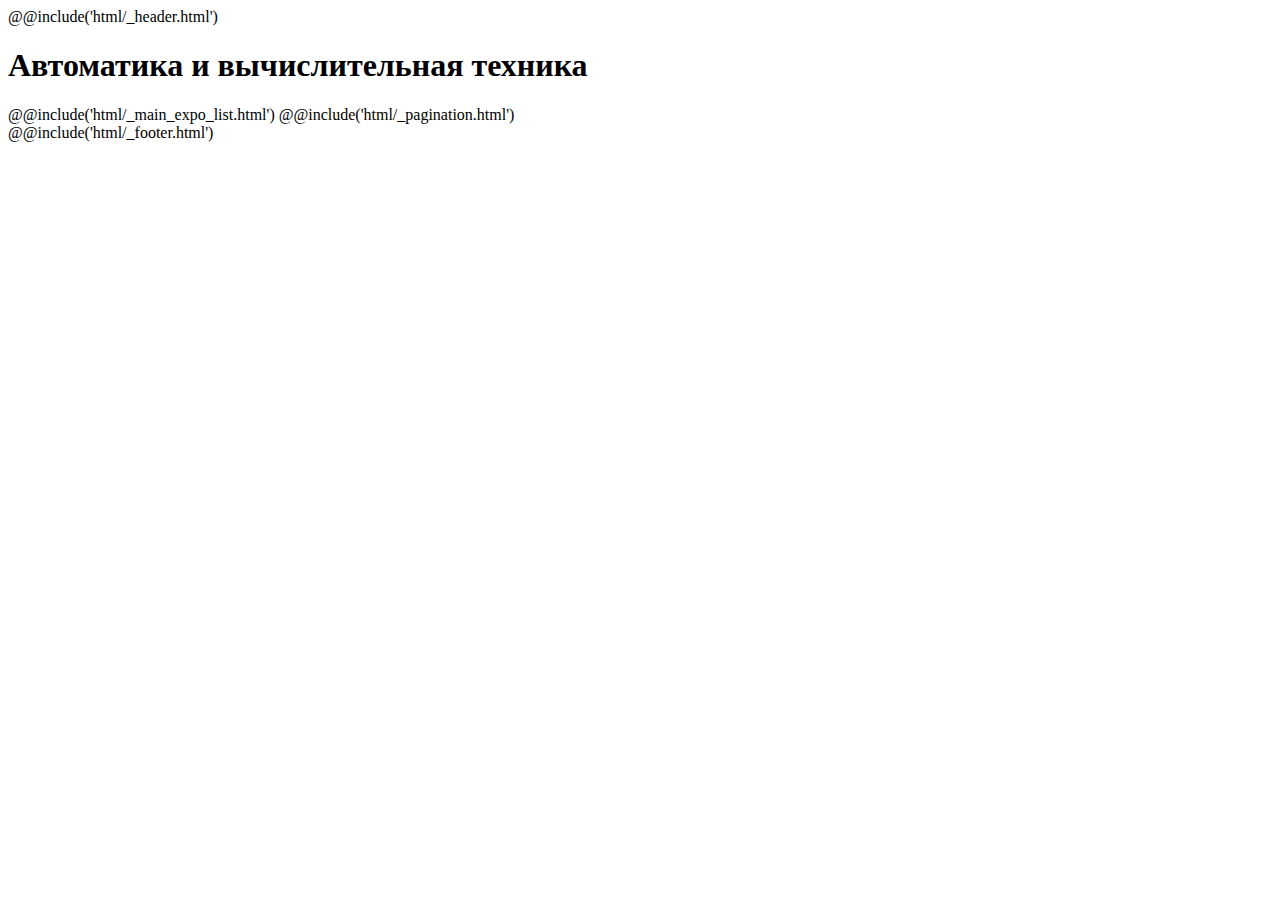
==== automation.html @ 6524448e "up" ====
<!DOCTYPE html>
<html lang="ru">
    <head>
        <title>Автоматика и вычислительная техника</title>
        <meta charset="UTF-8">
        <meta http-equiv='X-UA-Compatible' content='IE=edge'>
        <meta name="viewport" content="width=device-width, initial-scale = 1.0">
        <meta name = "description" content = "Политехнический музей ИТА ЮФУ">
        <link rel="stylesheet" href="css/style.min.css">
        <link rel="shortcut icon" href="@img/logo_museum_history.png">
        <link rel="preload" as="font" type="font/woff2"
          href="fonts/OpenSans-Regular.woff2" crossorigin>
        <link rel="preload" as="font" type="font/woff2"
          href="fonts/OpenSans-Bold.woff2" crossorigin>
    </head>
    <body class="page__body">
        <div class="page-wrapper">
          @@include('html/_header.html')
          <main class="page-main page-expo-automation expo-bg">
            <div class="expo__container">
              <section class="expo">
                <h1 class="expo__title">
                  Автоматика и вычислительная техника
                </h1>
                @@include('html/_main_expo_list.html')
                @@include('html/_pagination.html')
              </section>
            </div>
          </main>
          @@include('html/_footer.html')
        </div>
    </body>
    <script src="js/app.min.js"></script>
</html>
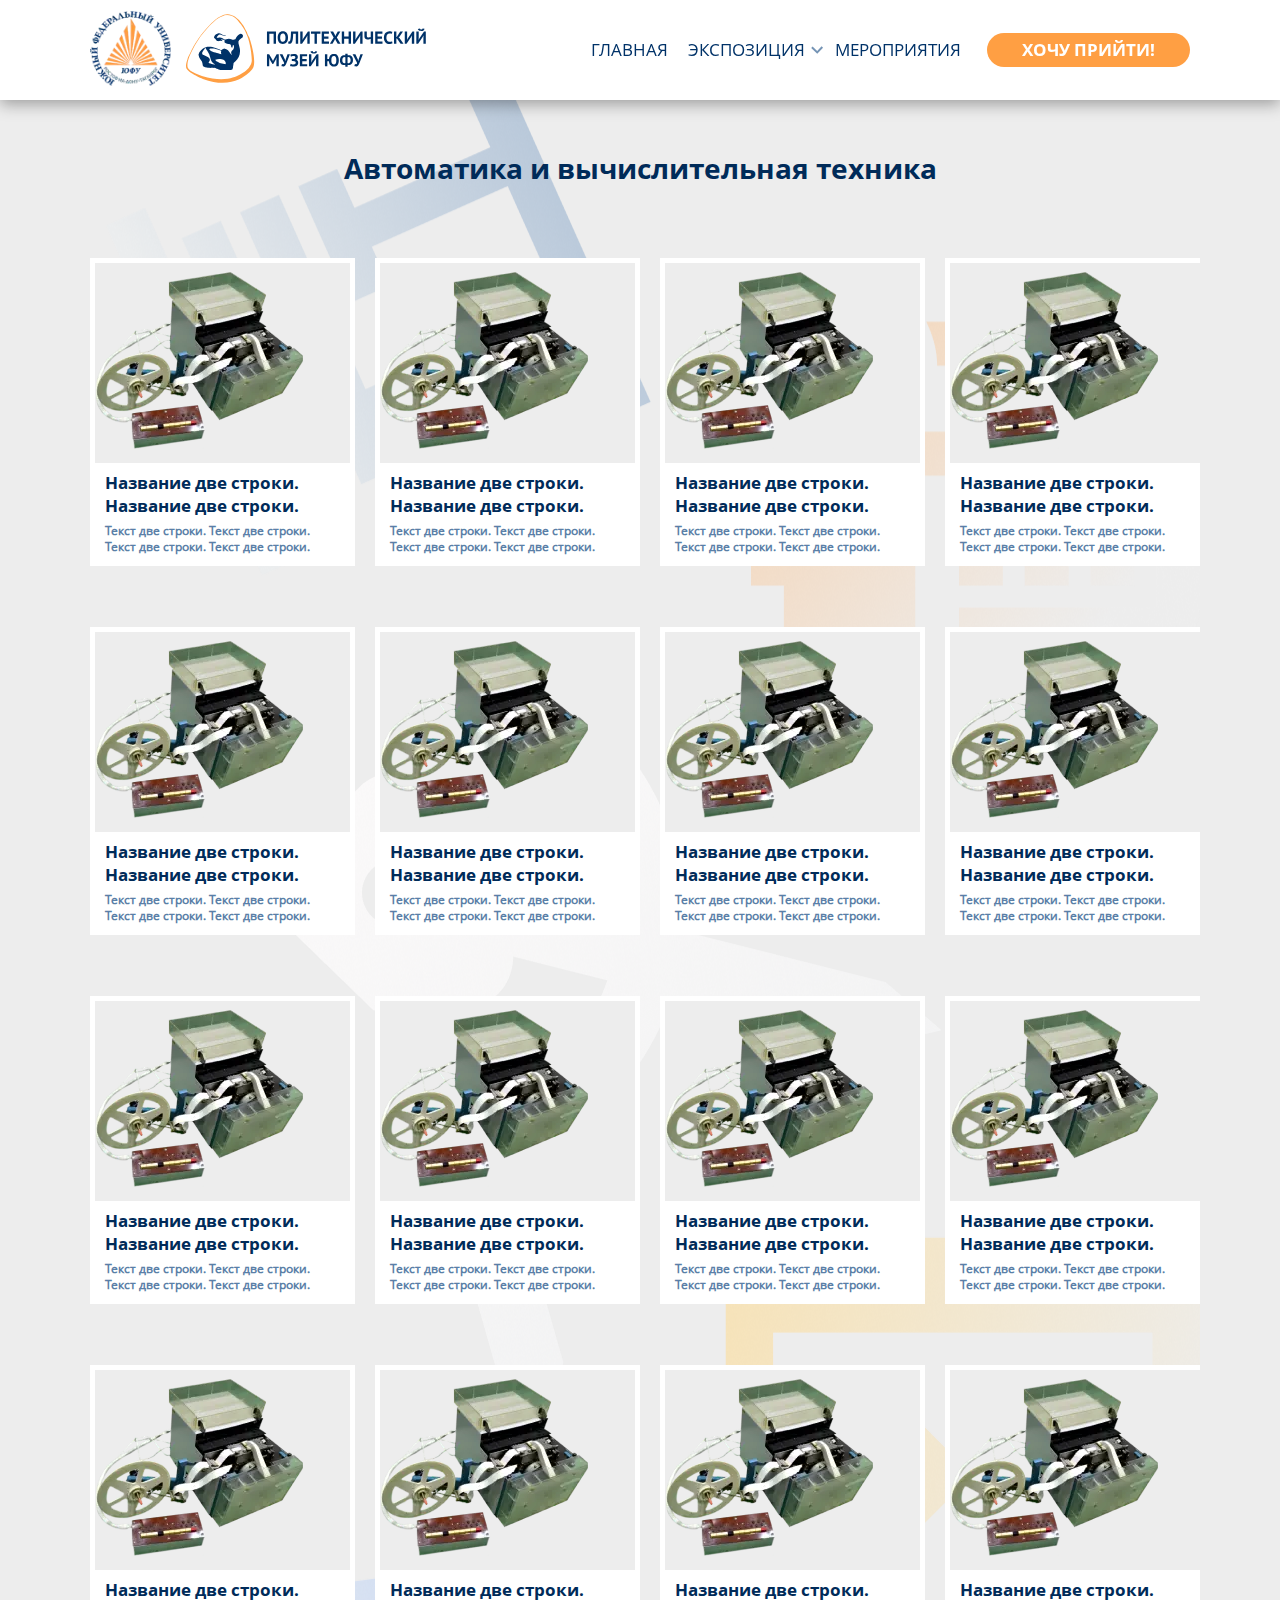
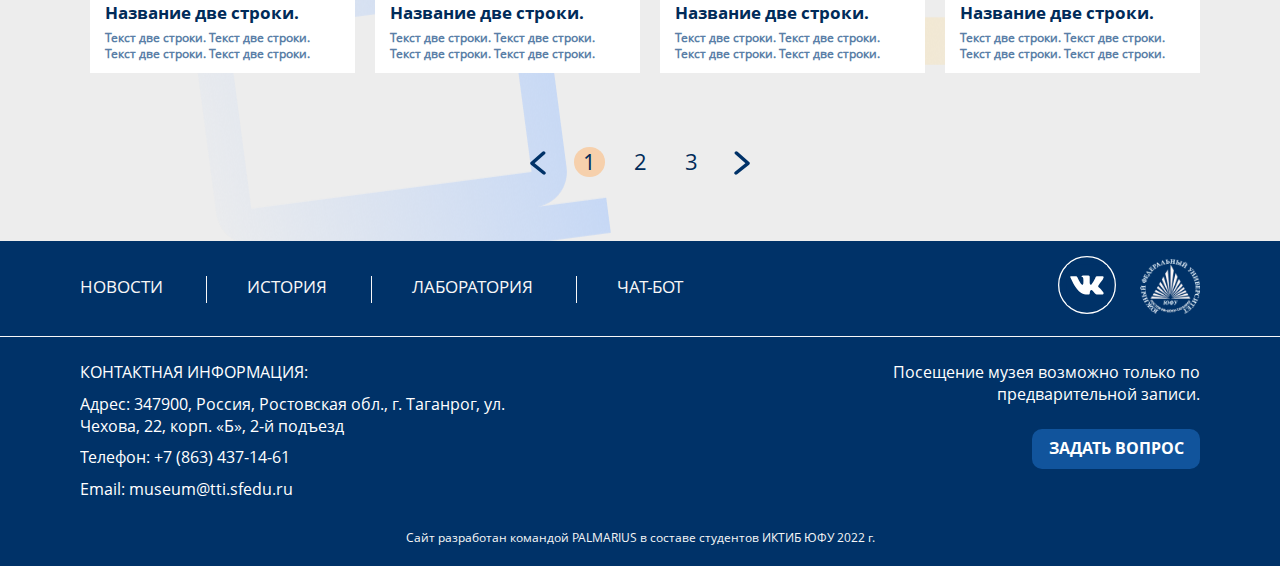
==== commit f1ba7825: "up" ====
--- a/automation.html
+++ b/automation.html
@@ -6,8 +6,8 @@
         <meta http-equiv='X-UA-Compatible' content='IE=edge'>
         <meta name="viewport" content="width=device-width, initial-scale = 1.0">
         <meta name = "description" content = "Политехнический музей ИТА ЮФУ">
-        <link rel="stylesheet" href="css/style.min.css">
-        <link rel="shortcut icon" href="@img/logo_museum_history.png">
+        <link rel="stylesheet" href="css/style.min.css?_v=20220504232537">
+        <link rel="shortcut icon" href="img/logo_museum_history.png">
         <link rel="preload" as="font" type="font/woff2"
           href="fonts/OpenSans-Regular.woff2" crossorigin>
         <link rel="preload" as="font" type="font/woff2"
@@ -15,20 +15,332 @@
     </head>
     <body class="page__body">
         <div class="page-wrapper">
-          @@include('html/_header.html')
+          <header class="page-header">
+  <div class="page-header__container">
+    <a href="https://sfedu.ru/" target="_blank" class="page-header__link-sfedu">
+      <picture><source srcset="img/logo_sfedu.webp" type="image/webp"><img class="page-header__logo-desktop-sfedu" src="img/logo_sfedu.png" alt="Логотип ЮФУ" width="81px" height="75px"></picture>
+      <picture><source srcset="img/logo_sfedu.webp" type="image/webp"><img class="page-header__logo-mobile-sfedu" src="img/logo_sfedu.png" alt="Логотип ЮФУ" width="62px" height="62px"></picture>
+    </a>
+    <div class="page-header__logo-museum">
+      <a href="index.html" class="page-header__link-museum">
+          <svg class="page-header__svg-desktop-museum" role='img' aria-label='Ссылка на главную страницу музея' focusable='false' class='icon-box' width="245px" height="69px" xmlns='http://www.w3.org/2000/svg' xmlns:xlink='http://www.w3.org/1999/xlink'>
+            <use xlink:href='sprite/icons.svg#logo_museum'></use>
+          </svg>
+          <svg class="page-header__svg-mobile-museum" role='img' aria-label='Ссылка на главную страницу музея' focusable='false' class='icon-box' width="58px" height="58px" xmlns='http://www.w3.org/2000/svg' xmlns:xlink='http://www.w3.org/1999/xlink'>
+            <use xlink:href='sprite/icons.svg#logo_museum_mobile'></use>
+          </svg>
+      </a>
+    </div>
+    <nav class="page-header__header-menu header-menu">
+      <ul class="header-menu__list-menu">
+        <li class="header-menu__item">
+          <a href="index.html" class="header-menu__link">Главная</a>
+        </li>
+        <li class="header-menu__item item--expostion-mobile">
+          <a href="#" class="header-menu__link link--exposition">
+            <span class="header-menu__exposition-link-text">Экспозиция</span>
+            <span class="header-menu__arrow arrow">
+              <svg class="header-menu__arrow-svg" width="13" height="12" viewBox="0 0 13 8" fill="none" xmlns="http://www.w3.org/2000/svg">
+                <path d="M11.327 1.00017L6.22014 6.35131L0.88831 1.17935" stroke="#7594B5" stroke-width="2"/>
+              </svg>
+            </span>
+            <svg class="header-menu__exposition-svg" role='img' aria-label='' focusable='false' width='50px' height='50px' xmlns='http://www.w3.org/2000/svg' xmlns:xlink='http://www.w3.org/1999/xlink'>
+              <use xlink:href='sprite/icons.svg#icon_exposition_mobile'></use>
+            </svg>
+          </a>
+          <ul class="header-menu__list-exposition list-exposition">
+            <li class="list-exposition__item">
+              <a href="radio.html" class="list-exposition__link">
+                <svg class="list-exposition__svg" role='img' aria-label='' focusable='false' width='77px' height='77px' xmlns='http://www.w3.org/2000/svg' xmlns:xlink='http://www.w3.org/1999/xlink'>
+                  <use xlink:href='sprite/icons.svg#icon_exposition_link_1'></use>
+                </svg>
+                <span class="list-exposition__link-text">Радиотехника и телевидение</span>
+              </a></li>
+            <li class="list-exposition__item">
+              <a href="automation.html" class="list-exposition__link">
+                <svg class="list-exposition__svg"role='img' aria-label='' focusable='false' width='77px' height='77px' xmlns='http://www.w3.org/2000/svg' xmlns:xlink='http://www.w3.org/1999/xlink'>
+                  <use xlink:href='sprite/icons.svg#icon_exposition_link_2'></use>
+                </svg>
+                <span class="list-exposition__link-text">Автоматика <br>и вычислительная техника</span>
+              </a></li>
+            <li class="list-exposition__item">
+              <a href="aviation.html" class="list-exposition__link">
+                <svg class="list-exposition__svg"role='img' aria-label='' focusable='false' width='77px' height='77px' xmlns='http://www.w3.org/2000/svg' xmlns:xlink='http://www.w3.org/1999/xlink'>
+                  <use xlink:href='sprite/icons.svg#icon_exposition_link_3'></use>
+                </svg>
+                <span class="list-exposition__link-text">Авиация и космонавтика</span>
+              </a></li>
+            <li class="list-exposition__item">
+              <a href="electronics.html" class="list-exposition__link">
+                <svg class="list-exposition__svg "role='img' aria-label='' focusable='false' width='77px' height='77px' xmlns='http://www.w3.org/2000/svg' xmlns:xlink='http://www.w3.org/1999/xlink'>
+                  <use xlink:href='sprite/icons.svg#icon_exposition_link_4'></use>
+                </svg>
+                <span class="list-exposition__link-text">Электроника <br>и информационная безопасность</span>
+              </a></li>
+          </ul>
+        </li>
+        <li class="header-menu__item item--event-mobile">
+          <span class="header-menu__link link--event-mobile">
+            <svg role='img' aria-label='' focusable='false' width='48px' height='48px' xmlns='http://www.w3.org/2000/svg' xmlns:xlink='http://www.w3.org/1999/xlink'>
+              <use xlink:href='sprite/icons.svg#icon_event_mobile'></use>
+            </svg>
+          </span>
+        </li>
+        <li class="header-menu__item">
+          <a href="events.html" class="header-menu__link">
+            <span class="header-menu__contacts">МЕРОПРИЯТИЯ</span>
+          </a>
+        </li>
+      </ul>
+    </nav>
+    <button type="button" class="page-header__sign-up" onclick="document.location='form_events.html'">Хочу прийти!</button>
+
+    <ul class="header-menu__list-exposition-mobile list-exposition-mobile">
+      <li class="list-exposition-mobile__item">
+        <a href="radio.html" class="list-exposition-mobile__link">
+          <svg class="list-exposition-mobile__svg"role='img' aria-label='' focusable='false' width='77px' height='77px' xmlns='http://www.w3.org/2000/svg' xmlns:xlink='http://www.w3.org/1999/xlink'>
+            <use xlink:href='sprite/icons.svg#icon_exposition_link_1'></use>
+          </svg>
+          <span class="list-exposition-mobile__link-text">Радиотехника и телевидение</span>
+        </a></li>
+      <li class="list-exposition-mobile__item">
+        <a href="automation.html" class="list-exposition-mobile__link">
+          <svg class="list-exposition-mobile__svg"role='img' aria-label='' focusable='false' width='77px' height='77px' xmlns='http://www.w3.org/2000/svg' xmlns:xlink='http://www.w3.org/1999/xlink'>
+            <use xlink:href='sprite/icons.svg#icon_exposition_link_2'></use>
+          </svg>
+          <span class="list-exposition-mobile__link-text">Автоматика <br>и вычислительная техника</span>
+        </a></li>
+      <li class="list-exposition-mobile__item">
+        <a href="aviation.html" class="list-exposition-mobile__link">
+          <svg class="list-exposition-mobile__svg"role='img' aria-label='' focusable='false' width='77px' height='77px' xmlns='http://www.w3.org/2000/svg' xmlns:xlink='http://www.w3.org/1999/xlink'>
+            <use xlink:href='sprite/icons.svg#icon_exposition_link_3'></use>
+          </svg>
+          <span class="list-exposition-mobile__link-text">Авиация и космонавтика</span>
+        </a></li>
+      <li class="list-exposition-mobile__item">
+        <a href="electronics.html" class="list-exposition-mobile__link">
+          <svg class="list-exposition-mobile__svg "role='img' aria-label='' focusable='false' width='77px' height='77px' xmlns='http://www.w3.org/2000/svg' xmlns:xlink='http://www.w3.org/1999/xlink'>
+            <use xlink:href='sprite/icons.svg#icon_exposition_link_4'></use>
+          </svg>
+          <span class="list-exposition-mobile__link-text">Электроника <br>и информационная безопасность</span>
+        </a></li>
+    </ul>
+
+    <ul class="header-menu__list-events-mobile list-events-mobile">
+      <li class="list-events-mobile__item">
+        <a href="events.html" class="list-events-mobile__link">
+          <svg class="list-events-mobile__svg"role='img' aria-label='' focusable='false' width='77px' height='77px' xmlns='http://www.w3.org/2000/svg' xmlns:xlink='http://www.w3.org/1999/xlink'>
+            <use xlink:href='sprite/icons.svg#mobile_calendar_header_icon'></use>
+          </svg>
+          <span class="list-exposition-mobile__link-text">Календарь мероприятий</span>
+        </a></li>
+      <li class="list-events-mobile__item">
+        <a href="form_events.html" class="list-events-mobile__link">
+          <svg class="list-events-mobile__svg"role='img' aria-label='' focusable='false' width='77px' height='77px' xmlns='http://www.w3.org/2000/svg' xmlns:xlink='http://www.w3.org/1999/xlink'>
+            <use xlink:href='sprite/icons.svg#mobile_event_form_icon'></use>
+          </svg>
+          <span class="list-events-mobile__link-text">Записаться на мероприятие <br>или экскурсию</span>
+        </a></li>
+    </ul>
+  </div>
+</header>
+
           <main class="page-main page-expo-automation expo-bg">
             <div class="expo__container">
               <section class="expo">
                 <h1 class="expo__title">
                   Автоматика и вычислительная техника
                 </h1>
-                @@include('html/_main_expo_list.html')
-                @@include('html/_pagination.html')
+                <ul class="exposition-list">
+  <li class="exposition-list__item">
+    <a href="expo_article.html">
+      <div class="exposition-list__wrapper-photo"><picture><source srcset="img/expo_item_photo.webp" type="image/webp"><img src="img/expo_item_photo.png" alt="Фото экспоната" class="exposition-list__photo"></picture></div>
+      <p class="exposition-list__title">Название две строки. <br>Название две строки.</p>
+      <p class="exposition-list__text">Текст две строки. Текст две строки. <br>Текст две строки. Текст две строки. </p>
+    </a>
+  </li>
+  <li class="exposition-list__item">
+    <a href="expo_article.html">
+      <div class="exposition-list__wrapper-photo"><picture><source srcset="img/expo_item_photo.webp" type="image/webp"><img src="img/expo_item_photo.png" alt="Фото экспоната" class="exposition-list__photo"></picture></div>
+      <p class="exposition-list__title">Название две строки. <br>Название две строки.</p>
+      <p class="exposition-list__text">Текст две строки. Текст две строки. <br>Текст две строки. Текст две строки. </p>
+    </a>
+  </li>
+  <li class="exposition-list__item">
+    <a href="expo_article.html">
+      <div class="exposition-list__wrapper-photo"><picture><source srcset="img/expo_item_photo.webp" type="image/webp"><img src="img/expo_item_photo.png" alt="Фото экспоната" class="exposition-list__photo"></picture></div>
+      <p class="exposition-list__title">Название две строки. <br>Название две строки.</p>
+      <p class="exposition-list__text">Текст две строки. Текст две строки. <br>Текст две строки. Текст две строки. </p>
+    </a>
+  </li>
+  <li class="exposition-list__item">
+    <a href="expo_article.html">
+      <div class="exposition-list__wrapper-photo"><picture><source srcset="img/expo_item_photo.webp" type="image/webp"><img src="img/expo_item_photo.png" alt="Фото экспоната" class="exposition-list__photo"></picture></div>
+      <p class="exposition-list__title">Название две строки. <br>Название две строки.</p>
+      <p class="exposition-list__text">Текст две строки. Текст две строки. <br>Текст две строки. Текст две строки. </p>
+    </a>
+  </li>
+  <li class="exposition-list__item">
+    <a href="expo_article.html">
+      <div class="exposition-list__wrapper-photo"><picture><source srcset="img/expo_item_photo.webp" type="image/webp"><img src="img/expo_item_photo.png" alt="Фото экспоната" class="exposition-list__photo"></picture></div>
+      <p class="exposition-list__title">Название две строки. <br>Название две строки.</p>
+      <p class="exposition-list__text">Текст две строки. Текст две строки. <br>Текст две строки. Текст две строки. </p>
+    </a>
+  </li>
+  <li class="exposition-list__item">
+    <a href="expo_article.html">
+      <div class="exposition-list__wrapper-photo"><picture><source srcset="img/expo_item_photo.webp" type="image/webp"><img src="img/expo_item_photo.png" alt="Фото экспоната" class="exposition-list__photo"></picture></div>
+      <p class="exposition-list__title">Название две строки. <br>Название две строки.</p>
+      <p class="exposition-list__text">Текст две строки. Текст две строки. <br>Текст две строки. Текст две строки. </p>
+    </a>
+  </li>
+  <li class="exposition-list__item">
+    <a href="expo_article.html">
+      <div class="exposition-list__wrapper-photo"><picture><source srcset="img/expo_item_photo.webp" type="image/webp"><img src="img/expo_item_photo.png" alt="Фото экспоната" class="exposition-list__photo"></picture></div>
+      <p class="exposition-list__title">Название две строки. <br>Название две строки.</p>
+      <p class="exposition-list__text">Текст две строки. Текст две строки. <br>Текст две строки. Текст две строки. </p>
+    </a>
+  </li>
+  <li class="exposition-list__item">
+    <a href="expo_article.html">
+      <div class="exposition-list__wrapper-photo"><picture><source srcset="img/expo_item_photo.webp" type="image/webp"><img src="img/expo_item_photo.png" alt="Фото экспоната" class="exposition-list__photo"></picture></div>
+      <p class="exposition-list__title">Название две строки. <br>Название две строки.</p>
+      <p class="exposition-list__text">Текст две строки. Текст две строки. <br>Текст две строки. Текст две строки. </p>
+    </a>
+  </li>
+  <li class="exposition-list__item">
+    <a href="expo_article.html">
+      <div class="exposition-list__wrapper-photo"><picture><source srcset="img/expo_item_photo.webp" type="image/webp"><img src="img/expo_item_photo.png" alt="Фото экспоната" class="exposition-list__photo"></picture></div>
+      <p class="exposition-list__title">Название две строки. <br>Название две строки.</p>
+      <p class="exposition-list__text">Текст две строки. Текст две строки. <br>Текст две строки. Текст две строки. </p>
+    </a>
+  </li>
+  <li class="exposition-list__item">
+    <a href="expo_article.html">
+      <div class="exposition-list__wrapper-photo"><picture><source srcset="img/expo_item_photo.webp" type="image/webp"><img src="img/expo_item_photo.png" alt="Фото экспоната" class="exposition-list__photo"></picture></div>
+      <p class="exposition-list__title">Название две строки. <br>Название две строки.</p>
+      <p class="exposition-list__text">Текст две строки. Текст две строки. <br>Текст две строки. Текст две строки. </p>
+    </a>
+  </li>
+  <li class="exposition-list__item">
+    <a href="expo_article.html">
+      <div class="exposition-list__wrapper-photo"><picture><source srcset="img/expo_item_photo.webp" type="image/webp"><img src="img/expo_item_photo.png" alt="Фото экспоната" class="exposition-list__photo"></picture></div>
+      <p class="exposition-list__title">Название две строки. <br>Название две строки.</p>
+      <p class="exposition-list__text">Текст две строки. Текст две строки. <br>Текст две строки. Текст две строки. </p>
+    </a>
+  </li>
+  <li class="exposition-list__item">
+    <a href="expo_article.html">
+      <div class="exposition-list__wrapper-photo"><picture><source srcset="img/expo_item_photo.webp" type="image/webp"><img src="img/expo_item_photo.png" alt="Фото экспоната" class="exposition-list__photo"></picture></div>
+      <p class="exposition-list__title">Название две строки. <br>Название две строки.</p>
+      <p class="exposition-list__text">Текст две строки. Текст две строки. <br>Текст две строки. Текст две строки. </p>
+    </a>
+  </li>
+  <li class="exposition-list__item">
+    <a href="expo_article.html">
+      <div class="exposition-list__wrapper-photo"><picture><source srcset="img/expo_item_photo.webp" type="image/webp"><img src="img/expo_item_photo.png" alt="Фото экспоната" class="exposition-list__photo"></picture></div>
+      <p class="exposition-list__title">Название две строки. <br>Название две строки.</p>
+      <p class="exposition-list__text">Текст две строки. Текст две строки. <br>Текст две строки. Текст две строки. </p>
+    </a>
+  </li>
+  <li class="exposition-list__item">
+    <a href="expo_article.html">
+      <div class="exposition-list__wrapper-photo"><picture><source srcset="img/expo_item_photo.webp" type="image/webp"><img src="img/expo_item_photo.png" alt="Фото экспоната" class="exposition-list__photo"></picture></div>
+      <p class="exposition-list__title">Название две строки. <br>Название две строки.</p>
+      <p class="exposition-list__text">Текст две строки. Текст две строки. <br>Текст две строки. Текст две строки. </p>
+    </a>
+  </li>
+  <li class="exposition-list__item">
+    <a href="expo_article.html">
+      <div class="exposition-list__wrapper-photo"><picture><source srcset="img/expo_item_photo.webp" type="image/webp"><img src="img/expo_item_photo.png" alt="Фото экспоната" class="exposition-list__photo"></picture></div>
+      <p class="exposition-list__title">Название две строки. <br>Название две строки.</p>
+      <p class="exposition-list__text">Текст две строки. Текст две строки. <br>Текст две строки. Текст две строки. </p>
+    </a>
+  </li>
+  <li class="exposition-list__item">
+    <a href="expo_article.html">
+      <div class="exposition-list__wrapper-photo"><picture><source srcset="img/expo_item_photo.webp" type="image/webp"><img src="img/expo_item_photo.png" alt="Фото экспоната" class="exposition-list__photo"></picture></div>
+      <p class="exposition-list__title">Название две строки. <br>Название две строки.</p>
+      <p class="exposition-list__text">Текст две строки. Текст две строки. <br>Текст две строки. Текст две строки. </p>
+    </a>
+  </li>
+</ul>
+
+                <ul class="pagination-list-expo">
+  <li class="pagination-list-expo__item">
+    <svg width="16" height="24" viewBox="0 0 16 24" fill="none" xmlns="http://www.w3.org/2000/svg">
+      <path d="M13.5975 2L2 12.2827L14 22" stroke="#003268" stroke-width="3.5" stroke-miterlimit="1.5" stroke-linecap="round" stroke-linejoin="round"/>
+    </svg>
+  </li>
+  <li class="pagination-list-expo__item _active">1</li>
+  <li class="pagination-list-expo__item">2</li>
+  <li class="pagination-list-expo__item">3</li>
+  <li class="pagination-list-expo__item">
+    <svg width="16" height="24" viewBox="0 0 16 24" fill="none" xmlns="http://www.w3.org/2000/svg">
+      <path d="M2.40249 2L14 12.2827L2 22" stroke="#003268" stroke-width="3.5" stroke-miterlimit="1.5" stroke-linecap="round" stroke-linejoin="round"/>
+    </svg>
+  </li>
+</ul>
+
               </section>
             </div>
           </main>
-          @@include('html/_footer.html')
+          <footer class="page-footer">
+  <div class="page-footer__container">
+    <div class="page-footer__wrapper-menu-block">
+      <ul class="page-footer__menu footer-menu">
+        <li class="footer-menu__item">
+          <a href="news.html" class="footer-menu__link">НОВОСТИ</a>
+        </li>
+        <li class="footer-menu__item">
+          <a href="history_museum.html" class="footer-menu__link">ИСТОРИЯ</a>
+        </li>
+        <li class="footer-menu__item">
+          <a href="#" class="footer-menu__link">ЛАБОРАТОРИЯ</a>
+        </li>
+        <li class="footer-menu__item">
+          <a href="#" class="footer-menu__link">ЧАТ-БОТ</a>
+        </li>
+      </ul>
+      <div class="page-footer__wrapper-icons">
+          <a href="https://vk.com/id368810061" target="_blank" class="page-footer__vk-link">
+            <svg class="page-footer__vk-icon" role='img'  focusable='false' width='58px' height='58px' xmlns='http://www.w3.org/2000/svg' xmlns:xlink='http://www.w3.org/1999/xlink'>
+              <use xlink:href='sprite/icons.svg#footer_icon_vk'></use>
+            </svg>
+          </a>
+          <a href="https://sfedu.ru/" target="_blank" class="page-footer__sfedu-link">
+            <picture><source srcset="img/footer_sfedu@2x.webp" type="image/webp"><img src="img/footer_sfedu@2x.png" alt="Логотип ЮФУ" class="page-footer__sfedu-icon" width="60" height="56"></picture>
+          </a>
+      </div>
+    </div>
+    <span class="page-footer__line"></span>
+    <div class="page-footer__wrapper-contact-block">
+      <p class="page-footer__title">КОНТАКТНАЯ ИНФОРМАЦИЯ:</p>
+      <p class="page-footer__address">Адрес: 347900, Россия, Ростовская обл., г. Таганрог, ул. Чехова, 22, корп. «Б», 2-й подъезд</p>
+      <p class="page-footer__number">Телефон: +7 (863) 437-14-61</p>
+      <p class="page-footer__email">Email: museum@tti.sfedu.ru</p>
+      <p class="page-footer__visit">Посещение музея возможно только по предварительной записи.</p>
+      <button type="button" class="page-footer__btn-form btn-form">
+        <a href="form.html">ЗАДАТЬ ВОПРОС</a>
+      </button>
+      <div class="page-footer__wrapper-icons--mobile">
+        <a href="https://vk.com/id368810061" target="_blank" class="page-footer__vk-link">
+          <svg class="page-footer__vk-icon" role='img'  focusable='false' width='50px' height='50px' xmlns='http://www.w3.org/2000/svg' xmlns:xlink='http://www.w3.org/1999/xlink'>
+            <use xlink:href='sprite/icons.svg#footer_icon_vk'></use>
+          </svg>
+        </a>
+        <a href="https://sfedu.ru/" target="_blank" class="page-footer__sfedu-link">
+          <picture><source srcset="img/footer_sfedu@2x.webp" type="image/webp"><img src="img/footer_sfedu@2x.png" alt="Логотип ЮФУ" class="page-footer__sfedu-icon" width="53" height="50"></picture>
+        </a>
+    </div>
+      <div class="page-footer__copyright">
+        Сайт разработан командой PALMARIUS в составе студентов ИКТИБ ЮФУ 2022 г.
+      </div>
+    </div>
+  </div>
+</footer>
+
         </div>
     </body>
-    <script src="js/app.min.js"></script>
+    <script src="js/app.min.js?_v=20220504232537"></script>
 </html>
--- a/css/style.min.css
+++ b/css/style.min.css
@@ -0,0 +1 @@
+@font-face{font-family:Montserrat-regular;font-display:swap;src:url(../fonts/Montserrat-Regular.woff2) format("woff2"),url(../fonts/Montserrat-Regular.woff) format("woff");font-weight:400;font-style:normal}@font-face{font-family:OpenSans-Bold;font-display:swap;src:url(../fonts/OpenSans-Bold.woff2) format("woff2"),url(../fonts/OpenSans-Bold.woff) format("woff");font-weight:700;font-style:normal}@font-face{font-family:OpenSans-Regular;font-display:swap;src:url(../fonts/OpenSans-Regular.woff2) format("woff2"),url(../fonts/OpenSans-Regular.woff) format("woff");font-weight:400;font-style:normal}@font-face{font-family:OpenSans-SemiBold;font-display:swap;src:url(../fonts/OpenSans-SemiBold.woff2) format("woff2"),url(../fonts/OpenSans-SemiBold.woff) format("woff");font-weight:600;font-style:normal}body,html{height:100%;line-height:1}*{margin:0;padding:0}:active,:focus,:hover{-webkit-tap-highlight-color:transparent;background-color:transparent;border:none;outline:0}*,::after,::before{-webkit-box-sizing:border-box;box-sizing:border-box}button{font-family:inherit;border:none}button:active,button:focus{outline:0}button::-moz-focus-inner{border:0}textarea{resize:none}img{max-width:100%;height:auto}ul{list-style-type:none;margin-left:0;padding-left:0}a{color:inherit;text-decoration:none}a,button{-webkit-tap-highlight-color:transparent}.visually-hidden{position:absolute;width:1px;height:1px;margin:-1px;border:0;padding:0;clip:rect(0 0 0 0);overflow:hidden}[class*=__container]{width:1120px;margin:0 auto;padding:0 10px;overflow:hidden}.page-wrapper{display:-ms-grid;display:grid;position:relative;-ms-grid-rows:1fr auto;grid-template-rows:1fr auto;min-height:100%;overflow:hidden}.page-header{width:100%;height:100px;position:fixed;-webkit-box-shadow:0 4px 15px rgba(0,0,0,.35);box-shadow:0 4px 15px rgba(0,0,0,.35);background-color:#fff;z-index:5}.page-header__container{display:-ms-grid;display:grid;-ms-grid-columns:81px 420px 1fr 1fr;grid-template-columns:81px 420px 1fr 1fr;-ms-grid-rows:100px;grid-template-rows:100px;-webkit-box-align:center;-ms-flex-align:center;align-items:center;overflow:visible}.page-header__logo-desktop-sfedu:hover{opacity:.8}.page-header__logo-desktop-sfedu:active{opacity:.6}.page-header__link-museum{margin-left:15px}.page-header__link-museum:hover{opacity:.8}.page-header__link-museum:active{opacity:.6}.page-header__header-menu{font-family:OpenSans-Regular,Arial,sans-serif;font-weight:400;font-size:17px;line-height:1.35;color:#014080;text-transform:uppercase}.page-header__sign-up{font-family:OpenSans-Bold,Arial,sans-serif;font-weight:700;font-size:17px;line-height:1.35;color:#fff;text-transform:uppercase;width:203px;height:34px;-ms-grid-column-align:end;justify-self:end;background-color:#ff9f43;border-radius:35px}.page-header__sign-up:hover{cursor:pointer;-webkit-box-shadow:1px 3px 10px 3px #a86527;box-shadow:1px 3px 10px 3px #a86527}.page-header__sign-up:active{cursor:pointer;-webkit-box-shadow:inset 1px 1px 10px 1px #a86527;box-shadow:inset 1px 1px 10px 1px #a86527}.page-header__logo-mobile-sfedu,.page-header__svg-mobile-museum{display:none}.header-menu__list-menu{display:-ms-grid;display:grid;-ms-grid-columns:(auto)[3];grid-template-columns:repeat(3,auto);-webkit-column-gap:20px;-moz-column-gap:20px;column-gap:20px}.header-menu__arrow{position:absolute;width:auto;left:105%}.header-menu__arrow:hover{cursor:pointer}.header-menu__item{font-weight:400;font-size:17px;line-height:1.35;color:#003268;position:relative}.header-menu__item:nth-child(2){margin:0 10px 0 0}.header-menu__link:active,.header-menu__link:hover{font-weight:600;font-size:17px;line-height:1.35;color:#003268}.header-menu__link:active .header-menu__arrow-svg path,.header-menu__link:hover .header-menu__arrow-svg path{stroke:#003268}.header-menu__link._active{font-weight:600;font-size:17px;line-height:1.35;color:#003268}.header-menu__link._active .header-menu__arrow-svg path{stroke:#003268}.header-menu__exposition-svg{display:none}.item--event-mobile{display:none}.list-exposition._active{font-family:OpenSans-Bold,Arial,sans-serif;font-weight:700;font-size:17px;line-height:1.35;color:#002b59;text-transform:none;max-height:500px;position:absolute;display:-ms-grid;display:grid;-ms-grid-columns:100%;grid-template-columns:100%;grid-template-rows:repeat(auto-fit,auto);left:0;top:61.5px;background-color:#fff;-webkit-box-shadow:0 4px 10px rgba(0,0,0,.25);box-shadow:0 4px 10px rgba(0,0,0,.25);overflow-y:auto;z-index:5}.list-exposition-mobile,.list-exposition-mobile._active{display:none}.list-exposition{display:none}.list-exposition__item:nth-child(1) a{padding-top:10px}.list-exposition__item:last-child a{padding-bottom:10px}.list-exposition__link{display:-ms-grid;display:grid;-ms-grid-columns:90px 1fr;grid-template-columns:90px 1fr;-webkit-column-gap:20px;-moz-column-gap:20px;column-gap:20px;-webkit-box-align:center;-ms-flex-align:center;align-items:center;width:503px;padding:10px 30px;text-align:center}.list-exposition__link:hover{background:rgba(255,159,67,.27)}.list-events-mobile{display:none}.page-wrapper{min-height:75%}.page-main{margin-top:100px;background:#ededed;position:relative}.main-menu{display:-ms-grid;display:grid;-ms-grid-columns:1fr 1fr 1fr 1fr;grid-template-columns:1fr 1fr 1fr 1fr;justify-items:center;padding:40px 100px 0 100px;-webkit-column-gap:50px;-moz-column-gap:50px;column-gap:50px}.main-menu__item{font-family:OpenSans-Regular,Arial,sans-serif;font-weight:600;font-size:20px;line-height:1.35;color:#003268;text-transform:uppercase;text-align:center}.main-menu__text{display:-ms-grid;display:grid;padding-top:20px}.main-menu__link:hover .main-menu__text{opacity:.8}.main-menu__link:active .main-menu__text{opacity:.6}.main-menu__link:hover .main-menu__wrapper{-webkit-box-shadow:0 5px 10px rgba(0,0,0,.5);box-shadow:0 5px 10px rgba(0,0,0,.5)}.main-menu__link:hover .wrapper--news{background:-webkit-gradient(linear,left top,left bottom,color-stop(45.26%,rgba(255,180,107,.6)),color-stop(241.41%,rgba(255,193,133,0)));background:-o-linear-gradient(top,rgba(255,180,107,.6) 45.26%,rgba(255,193,133,0) 241.41%);background:linear-gradient(180deg,rgba(255,180,107,.6) 45.26%,rgba(255,193,133,0) 241.41%)}.main-menu__link:hover .wrapper--about-museum{background:-webkit-gradient(linear,left top,left bottom,color-stop(32.89%,rgba(255,134,18,.6)),color-stop(210.5%,rgba(255,159,67,0)));background:-o-linear-gradient(top,rgba(255,134,18,.6) 32.89%,rgba(255,159,67,0) 210.5%);background:linear-gradient(180deg,rgba(255,134,18,.6) 32.89%,rgba(255,159,67,0) 210.5%)}.main-menu__link:hover .wrapper--chat-bot{background:-webkit-gradient(linear,left top,left bottom,from(rgba(0,50,104,.6)),color-stop(230.73%,rgba(0,50,104,0)));background:-o-linear-gradient(top,rgba(0,50,104,.6) 0,rgba(0,50,104,0) 230.73%);background:linear-gradient(180deg,rgba(0,50,104,.6) 0,rgba(0,50,104,0) 230.73%)}.main-menu__link:hover .wrapper--laba{background:-webkit-gradient(linear,left top,left bottom,from(rgba(0,78,162,.6)),color-stop(205.73%,rgba(0,78,162,0)));background:-o-linear-gradient(top,rgba(0,78,162,.6) 0,rgba(0,78,162,0) 205.73%);background:linear-gradient(180deg,rgba(0,78,162,.6) 0,rgba(0,78,162,0) 205.73%)}.main-menu__link:active .main-menu__wrapper{-webkit-box-shadow:inset 0 5px 10px rgba(0,0,0,.5);box-shadow:inset 0 5px 10px rgba(0,0,0,.5)}.main-menu__wrapper{position:relative;display:-ms-grid;display:grid;-webkit-box-align:center;-ms-flex-align:center;align-items:center;-webkit-box-pack:center;-ms-flex-pack:center;justify-content:center;width:171px;height:171px;border-radius:50%}.wrapper--news{background:-webkit-gradient(linear,left top,left bottom,color-stop(18.75%,rgba(255,180,107,.6)),to(rgba(255,193,133,0)));background:-o-linear-gradient(top,rgba(255,180,107,.6) 18.75%,rgba(255,193,133,0) 100%);background:linear-gradient(180deg,rgba(255,180,107,.6) 18.75%,rgba(255,193,133,0) 100%)}.wrapper--news::after{content:"";width:65px;height:57px;background-image:url(../img/icon_news.svg)}.wrapper--about-museum{background:-webkit-gradient(linear,left top,left bottom,color-stop(15.62%,rgba(255,134,18,.6)),to(rgba(255,159,67,0)));background:-o-linear-gradient(top,rgba(255,134,18,.6) 15.62%,rgba(255,159,67,0) 100%);background:linear-gradient(180deg,rgba(255,134,18,.6) 15.62%,rgba(255,159,67,0) 100%)}.wrapper--about-museum::after{content:"";width:70px;height:73px;background-image:url(../img/icon_about_museum.svg)}.wrapper--laba{background:-webkit-gradient(linear,left top,left bottom,from(rgba(0,78,162,.6)),to(rgba(0,78,162,0)));background:-o-linear-gradient(top,rgba(0,78,162,.6) 0,rgba(0,78,162,0) 100%);background:linear-gradient(180deg,rgba(0,78,162,.6) 0,rgba(0,78,162,0) 100%)}.wrapper--laba::after{content:"";width:66px;height:78px;background-image:url(../img/icon_laba.svg)}.wrapper--chat-bot{background:-webkit-gradient(linear,left top,left bottom,from(rgba(0,50,104,.6)),to(rgba(0,50,104,0)));background:-o-linear-gradient(top,rgba(0,50,104,.6) 0,rgba(0,50,104,0) 100%);background:linear-gradient(180deg,rgba(0,50,104,.6) 0,rgba(0,50,104,0) 100%)}.wrapper--chat-bot::after{content:"";width:83px;height:66px;background-image:url(../img/icon_chat_bot.svg)}.about-museum{font-family:Montserrat-regular,Arial,sans-serif}.about-museum__container{margin-top:80px;padding:40px 90px 70px 20px;height:580px;background:url(../img/background_1.png) 0 0 no-repeat;display:-ms-grid;display:grid;grid-template-areas:"t p" "f p" "fi p" "t2 t2"}.about-museum__bold-text-desktop{padding-left:3px}.about-museum__bold-text-mobile{display:none}.about-museum__title{-ms-grid-row:1;-ms-grid-column:1;font-weight:500;font-size:35px;line-height:1.17;color:#003268;grid-area:t}.filling-museum__container>.about-museum__title{-ms-grid-row:1;-ms-grid-column:1;-ms-grid-column-span:2}.text-block>.about-museum__title{-ms-grid-row:1;-ms-grid-column:1;-ms-grid-column-span:3}.about-museum__bold-text{font-weight:800;font-size:35px;line-height:1.17;color:#003268;text-transform:uppercase}.about-museum__feature{-ms-grid-row:2;-ms-grid-column:1;font-weight:600;font-size:20px;line-height:1.4;color:#003268;grid-area:f}.about-museum__filling{-ms-grid-row:3;-ms-grid-column:1;font-family:OpenSans-Regular,Arial,sans-serif;font-weight:400;font-size:17px;line-height:1.35;color:#003268;grid-area:fi}.about-museum__text{-ms-grid-row:4;-ms-grid-column:1;-ms-grid-column-span:2;font-family:OpenSans-Regular,Arial,sans-serif;font-weight:600;font-size:20px;line-height:1.4;color:#003268;grid-area:t2}.about-museum__photo{-ms-grid-row:1;-ms-grid-row-span:3;-ms-grid-column:2;margin-left:60px;margin-top:25px;grid-area:p;height:358px;width:360px;background:url(../img/museum_first_block.jpg) 0 0 no-repeat;border-radius:50%;-webkit-box-shadow:0 4px 10px rgba(0,0,0,.25);box-shadow:0 4px 10px rgba(0,0,0,.25)}.news__main-wrapper{width:1120px;margin:0 auto;position:relative}.news__container{width:1000px;margin-top:40px;padding-top:35px;height:550px;background:url(../img/bg_slider_desktop.png) -90px 0 no-repeat}.news__title{display:-ms-grid;display:grid;-webkit-box-pack:center;-ms-flex-pack:center;justify-content:center;padding-bottom:30px}.news__title-mobile{display:none}.news__all-news{display:-ms-grid;display:grid;-webkit-box-pack:end;-ms-flex-pack:end;justify-content:end}.news__all-news-link{font-weight:600;font-size:17px;line-height:1.35;color:#002b59;font-family:OpenSans-Regular,Arial,sans-serif;text-transform:uppercase;text-align:end;margin-right:95px;position:relative}.news__all-news-link::after{content:"";position:absolute;top:0;right:-40px;width:28px;height:25px;background:url(../img/all_news_arrow.svg) 0 0 no-repeat}.news__all-news-link:hover{cursor:pointer;opacity:.7}.swiper-button-next::after,.swiper-button-prev::after{content:""!important;position:absolute!important;top:center;left:center;width:18px;height:27px}.swiper-button-prev::after{background:url(../img/slider_prev_arrow.svg) center no-repeat}.swiper-button-next::after{background:url(../img/slider_next_arrow.svg) center no-repeat}.swiper-button-next,.swiper-button-prev{position:relative;width:43px!important;border-radius:48px;-webkit-tap-highlight-color:transparent;z-index:1!important;background:rgba(255,159,67,.5);-webkit-box-shadow:-2px 4px 4px rgba(0,0,0,.25);box-shadow:-2px 4px 4px rgba(0,0,0,.25)}.swiper-button-next:hover,.swiper-button-prev:hover{background-color:rgba(255,159,67,.8)}.swiper-button-next:active,.swiper-button-prev:active{-webkit-box-shadow:inset -2px 4px 4px rgba(0,0,0,.25);box-shadow:inset -2px 4px 4px rgba(0,0,0,.25)}.swiper-button-next:active,.swiper-button-next:focus,.swiper-button-prev:active,.swiper-button-prev:focus{border:none;outline:0}.swiper-button-prev{left:-10px!important}.swiper-button-next{right:-10px!important}.news-list .swiper-slide{font-family:OpenSans-Regular,Arial,sans-serif;background-color:#fff;padding:6px;-webkit-box-shadow:0 4px 20px rgba(0,0,0,.15);box-shadow:0 4px 20px rgba(0,0,0,.15)}.news-list .swiper-slide img{display:block;width:100%;height:100%;-o-object-fit:cover;object-fit:cover}.news-list__article{display:-ms-grid;display:grid}.news-list__about-news,.news-list__article-title,.news-list__data{padding-left:5px}.news-list__article-title{margin-top:10px;font-weight:700;font-size:17px;line-height:1.2;color:#003268;padding-bottom:10px}.news-list__about-news{font-weight:600;font-size:14px;line-height:1.36;color:#5a7fa7;padding-bottom:15px}.news__link:hover .news-list__about-news{color:#003268}.news-list__data{font-family:Montserrat-regular,Arial,sans-serif;font-weight:500;font-size:13px;line-height:1.23;color:#979797;padding-bottom:10px}.swiper{overflow:visible!important}.filling-museum__container{background:url(../img/bg_filling_museum.png);padding-top:75px;margin-top:-20px;display:-ms-grid;display:grid;grid-template-areas:"t t" "i1 i2" "i3 i4" "i5 i5";z-index:-2}.filling-museum__item{position:relative;z-index:0}.filling-museum__title{-ms-grid-row:1;-ms-grid-column:1;text-align:center;grid-area:t}.filling-museum__container>.filling-museum__title{-ms-grid-row:1;-ms-grid-column:1;-ms-grid-column-span:2}.text-block>.filling-museum__title{-ms-grid-row:1;-ms-grid-column:1;-ms-grid-column-span:3}.filling-museum__item-1{-ms-grid-row:2;-ms-grid-column:1;grid-area:i1;margin-left:50px}.filling-museum__item-text{font-family:OpenSans-Regular,Arial,sans-serif;font-weight:400;font-size:15px;line-height:1.33;color:#003268;text-align:justify;background-color:#f7f7f7;-webkit-box-shadow:2px 4px 4px rgba(0,0,0,.25);box-shadow:2px 4px 4px rgba(0,0,0,.25);padding:8px 15px;position:absolute;top:0;left:0}.filling-museum__text-1{width:403px;height:119px;padding-left:35px;top:30px;left:70px;z-index:-1}.filling-museum__item-2{-ms-grid-row:2;-ms-grid-column:2;margin-top:70px;grid-area:i2;-ms-grid-column-align:end;justify-self:end}.filling-museum__text-2{font-weight:400;font-size:15px;line-height:1.37;color:#000;width:388px;height:100px;top:240px;left:115px}.filling-museum__item-3{-ms-grid-row:3;-ms-grid-column:1;grid-area:i3;margin-top:-160px}.filling-museum__text-3{font-weight:400;font-size:15px;line-height:1.37;color:#000;width:482px;height:144px;top:310px;left:160px}.filling-museum__item-4{-ms-grid-row:3;-ms-grid-column:2;grid-area:i4}.filling-museum__photo-4{margin-top:50px;margin-left:160px}.filling-museum__item-5{-ms-grid-row:4;-ms-grid-column:1;-ms-grid-column-span:2;grid-area:i5;padding-bottom:168px}.filling-museum__text-4{font-weight:400;font-size:15px;line-height:1.37;color:#000;width:841px;height:185px;padding:10px 18px;top:350px;left:230px}.history-museum__container{width:970px;height:584px;margin:20px auto;position:relative;background:url(../img/bg_history_desktop.png) 0 center no-repeat;display:-ms-grid;display:grid;-webkit-box-pack:center;-ms-flex-pack:center;justify-content:center;-webkit-box-align:center;-ms-flex-align:center;align-items:center;-ms-grid-columns:1fr 2fr;grid-template-columns:1fr 2fr;overflow:visible;padding-left:130px;margin-top:-20px}.history-museum__logo{display:block;width:347px;height:434px;background:url(../img/history_logo_desktop.svg) -80px -30px no-repeat}.history-museum__logo-mobile{display:none}.history-museum__article{text-align:center;background-color:#fff;width:464px;height:464px;border-radius:50%;padding:95px 50px;-webkit-box-shadow:0 4px 50px rgba(0,0,0,.15);box-shadow:0 4px 50px rgba(0,0,0,.15)}.history-museum__title{text-align:center}.history-museum__title-svg-desktop{margin-bottom:25px}.history-museum__title-svg-mobile{display:none}.history-museum__text{font-family:OpenSans-Regular,Arial,sans-serif;font-weight:400;font-size:15px;line-height:1.47;color:#000;padding-bottom:30px}.history-museum__more-btn{font-family:OpenSans-Bold,Arial,sans-serif;font-weight:700;font-size:17px;line-height:1.35;color:#fff;text-transform:uppercase;background-color:#ff9f43;border-radius:22px;padding:6px 35px}.history-museum__more-btn:hover{cursor:pointer;-webkit-box-shadow:1px 3px 10px 3px #a86527;box-shadow:1px 3px 10px 3px #a86527}.history-museum__more-btn:active{cursor:pointer;-webkit-box-shadow:inset 1px 1px 10px 1px #a86527;box-shadow:inset 1px 1px 10px 1px #a86527}.exposition-main{margin-bottom:40px}.exposition-main__container{background:url(../img/bg_exposition.png) 60px 10px no-repeat;display:-ms-grid;display:grid}.exposition-main__photo{width:620px;height:335px;background:url(../img/exposition_plan.png) -5px -150px no-repeat;margin:60px auto 0 auto}.exposition-main__title{-ms-grid-column-align:center;justify-self:center;padding-bottom:15px;margin-left:-85px}.exposition-main__title-svg-mobile{display:none}.exposition-main__text{font-family:OpenSans-Regular,Arial,sans-serif;font-weight:400;font-size:17px;line-height:1.35;color:#000;text-align:center;width:700px;padding:2px 10px;-ms-grid-column-align:center;justify-self:center;padding-bottom:45px;margin-left:-95px}.exposition-list-main-page{display:-ms-grid;display:grid;grid-auto-flow:row;-webkit-column-gap:34px;-moz-column-gap:34px;column-gap:34px;justify-items:stretch;-ms-grid-columns:(1fr)[4];grid-template-columns:repeat(4,1fr)}.exposition-list-main-page__item{width:280px;display:-ms-grid;display:grid}.exposition-list-main-page__svg{width:136px;height:136px;padding-bottom:15px}.exposition-list-main-page__link{width:175px;font-family:OpenSans-Bold,Arial,sans-serif;font-weight:700;font-size:17px;line-height:1.35;color:#003268;text-align:center}.exposition-list-main-page__link:hover p{text-decoration:underline}.events{margin-top:90px}.events__container{padding-top:50px;height:400px;display:-ms-grid;display:grid;-ms-grid-columns:50% 50%;grid-template-columns:50% 50%;grid-row:33.33% 33.33% 33.33%;background:url(../img/event_background.png) 690px 0 no-repeat;justify-items:center}.events__content{padding-left:80px;-ms-grid-column:1;grid-column:1;-ms-grid-row:1;-ms-grid-row-span:2;grid-row:1/3;display:-ms-grid;display:grid;-ms-grid-rows:50% 22% 20%;grid-template-rows:50% 22% 20%}.events__link-calendar a,.events__link-registration a{font-weight:600;font-size:17px;line-height:1.35;color:#fff;font-family:OpenSans-Regular,Arial,sans-serif;background-color:#11549c;border-radius:50px;padding:10px 30px}.events__link-calendar a:hover,.events__link-registration a:hover{-webkit-box-shadow:1px 1px 5px 1px #000;box-shadow:1px 1px 5px 1px #000}.events__link-calendar a:active,.events__link-registration a:active{-webkit-box-shadow:inset 1px 1px 5px 1px #000;box-shadow:inset 1px 1px 5px 1px #000}.events__image{margin-left:80px}.events__image--mobile{display:none}.events__title--mobile{display:none}.advanced-features__container{height:580px;display:-ms-grid;display:grid;background:url(../img/background_chat_bot_laba.png) 0 0 no-repeat;background-size:cover;-ms-grid-columns:1fr 1fr;grid-template-columns:1fr 1fr}.advanced-features__laba{width:550px;padding:0 65px;position:relative}.advanced-features__laba-svg-desktop{margin-top:185px;padding-bottom:2px;margin-bottom:15px}.advanced-features__laba-svg-mobile{display:none}.advanced-features__icon{position:absolute;width:159px;height:159px;background-color:#fff;background-position:center center;background-repeat:no-repeat;-webkit-box-shadow:0 4px 4px rgba(0,0,0,.25);box-shadow:0 4px 4px rgba(0,0,0,.25);border-radius:50%}.advanced-features__laba-icon{background-image:url(../img/icon_laba_main.svg);top:305px;left:230px}.advanced-features__laba-icon:hover{background-color:#ededed}.advanced-features__laba-icon:active{-webkit-box-shadow:inset 0 4px 4px rgba(0,0,0,.25);box-shadow:inset 0 4px 4px rgba(0,0,0,.25)}.advanced-features__laba-text{font-family:OpenSans-Regular,Arial,sans-serif;font-weight:600;font-size:17px;line-height:1.35;color:#003268;padding-left:15px}.advanced-features__chat-bot{position:relative;text-align:end;padding:0 80px;padding-top:290px}.advanced-features__chat-bot-icon{padding-bottom:2px;margin-bottom:15px;background-image:url(../img/icon_chat_bot_main.svg)}.advanced-features__chat-bot-icon:hover{background-color:#ededed}.advanced-features__chat-bot-icon:active{-webkit-box-shadow:inset 0 4px 4px rgba(0,0,0,.25);box-shadow:inset 0 4px 4px rgba(0,0,0,.25)}.advanced-features__chat-bot-svg-mobile{display:none}.advanced-features__chat-bot-text{width:370px;text-align:normal;font-family:OpenSans-Regular,Arial,sans-serif;font-weight:600;font-size:17px;line-height:1.35;color:#003268;margin-left:15px;margin-top:15px}.advanced-features__svg-chat-bot-desktop{position:absolute;top:390px;left:80px}.museum-contacts{position:relative;height:620px;width:100vw;margin-bottom:-18px;padding-left:40px}.museum-contacts__map{position:absolute;height:620px;width:100vw;z-index:0;top:18px;left:0}.museum-contacts__container{position:relative;width:1120px;height:620px}.text-block{font-family:OpenSans-Regular,Arial,sans-serif;font-weight:400;font-size:15px;line-height:1.33;color:#000;text-align:center;position:absolute;background-color:#fff;width:500px;height:500px;top:55px;left:0;display:-ms-grid;display:grid;justify-items:center;-ms-grid-columns:(minmax(60px,300px))[3];grid-template-columns:repeat(3,minmax(60px,300px));padding:90px 20px 90px 30px;grid-template-areas:"t t t" "a a a" "n e e" "alert alert alert";border-radius:50%;z-index:2;-webkit-box-shadow:1px 1px 4px 1px rgba(0,0,0,.25);box-shadow:1px 1px 4px 1px rgba(0,0,0,.25)}.text-block__title{-ms-grid-row:1;-ms-grid-column:1;width:300px;grid-area:t;font-family:OpenSans-Bold,Arial,sans-serif;font-weight:700;font-size:20px;line-height:1.35;color:#003268}.filling-museum__container>.text-block__title{-ms-grid-row:1;-ms-grid-column:1;-ms-grid-column-span:2}.text-block>.text-block__title{-ms-grid-row:1;-ms-grid-column:1;-ms-grid-column-span:3}.text-block__address{-ms-grid-row:2;-ms-grid-column:1;-ms-grid-column-span:3;width:350px;grid-area:a;margin-bottom:20px}.text-block__bold-text{display:block;font-family:OpenSans-Bold,Arial,sans-serif;font-weight:700;font-size:17px;line-height:1.35;color:#003268;margin-bottom:5px}.text-block__alert{-ms-grid-row:4;-ms-grid-column:1;-ms-grid-column-span:3;width:400px;grid-area:alert;padding-left:0;padding-top:30px}.text-block__email{-ms-grid-row:3;-ms-grid-column:2;-ms-grid-column-span:2;grid-area:e;padding-left:60px}.text-block__number{-ms-grid-row:3;-ms-grid-column:1;width:200px;padding-top:10px;padding-left:10px;grid-area:n;padding-left:50px}.page-footer{width:100%;height:325px;background-color:#003268;position:relative}.page-footer__container{display:-ms-grid;display:grid;padding:15px 0;-ms-grid-columns:100%;grid-template-columns:100%;color:#fff}.page-footer__wrapper-menu-block{display:-ms-grid;display:grid;-ms-grid-columns:60% 40%;grid-template-columns:60% 40%;margin-bottom:45px}.page-footer__wrapper-icons{-ms-flex-item-align:center;-ms-grid-row-align:center;align-self:center;-ms-grid-column-align:end;justify-self:end}.page-footer__vk-icon{margin-right:20px}.page-footer__sfedu-icon:hover,.page-footer__vk-icon:hover{opacity:.8;cursor:pointer}.page-footer__sfedu-icon:active,.page-footer__vk-icon:active{opacity:.6}.page-footer__line{position:absolute;top:95px;left:0;height:1px;width:100%;background-color:#f7f7f7}.page-footer__wrapper-contact-block{display:-ms-grid;display:grid;font-family:OpenSans-Regular,Arial,sans-serif;line-height:1.35;font-size:16px;-ms-grid-columns:50% 50%;grid-template-columns:50% 50%}.page-footer__address,.page-footer__email,.page-footer__number,.page-footer__title{margin-bottom:10px}.page-footer__address{width:430px}.page-footer__visit{width:400px;-ms-grid-column:2;grid-column:2;-ms-grid-row:1;-ms-grid-row-span:3;grid-row:1/4;-ms-grid-column-align:end;justify-self:end;text-align:right;font-size:16px;line-height:1.35}.page-footer__copyright{font-family:OpenSans-Regular,Arial,sans-serif;font-weight:400;font-size:12px;line-height:1.33;color:#f7f7f7;-ms-grid-column-align:center;justify-self:center;margin-top:20px;-ms-grid-column:1;-ms-grid-column-span:2;grid-column:1/3}.page-footer__wrapper-icons--mobile{display:none}.btn-form{width:168px;height:40px;background-color:#11549c;font-family:OpenSans-Bold,Arial,sans-serif;font-weight:600;font-size:16px;line-height:1.33;color:#fff;border-radius:10px;-ms-grid-column-align:end;justify-self:end;margin-top:-50px}.btn-form:hover{background-color:#3e3da5;-webkit-box-shadow:0 4px 4px #094280,0 4px 4px rgba(0,0,0,.25);box-shadow:0 4px 4px #094280,0 4px 4px rgba(0,0,0,.25);cursor:pointer}.btn-form:active{-webkit-box-shadow:inset 0 4px 4px #094280,0 4px 4px rgba(0,0,0,.25);box-shadow:inset 0 4px 4px #094280,0 4px 4px rgba(0,0,0,.25)}.footer-menu{font-family:OpenSans-Regular,Arial,sans-serif;font-weight:400;font-size:17px;line-height:1.35;color:#f7f7f7;text-transform:uppercase;width:auto;display:-ms-grid;display:grid;grid-auto-flow:column;grid-template-columns:repeat(auto-fill,auto);-ms-grid-row-align:center;align-self:center;-webkit-column-gap:15px;-moz-column-gap:15px;column-gap:15px}.footer-menu__item:not(:last-child){position:relative}.footer-menu__item:not(:last-child)::after{content:"";position:absolute;top:0;right:25px;width:1px;height:27px;background-color:#f7f7f7}.footer-menu__link:hover{opacity:.8;cursor:pointer}.footer-menu__link:active{opacity:.6}.museum-contacts-mobile-form{display:none}.museum-contacts-form{padding:70px 50px;text-align:center;position:relative;display:-ms-grid;display:grid;-ms-grid-columns:50% 50%;grid-template-columns:50% 50%}.museum-contacts-form__title{text-align:center;font-family:OpenSans-Bold,Arial,sans-serif;font-weight:700;font-size:19px;line-height:1.33;color:#003268}.museum-contacts-form__text{font-family:OpenSans-Regular,Arial,sans-serif;font-weight:400;font-size:15px;line-height:1.35;color:#000}.museum-contacts-form__submit-block,.museum-contacts-form__text,.museum-contacts-form__title,.museum-contacts-form__user-email-block,.museum-contacts-form__user-name-block,.museum-contacts-form__user-question-block{margin-bottom:25px}.museum-contacts-form__user-email,.museum-contacts-form__user-name,.museum-contacts-form__user-question{font-family:OpenSans-Regular,Arial,sans-serif;font-weight:400;font-size:17px;line-height:1.35;color:#828282;padding:10px 10px;width:450px;background-color:#ebebeb;border:1px solid #d5d5d5;outline-offset:0;outline:0}.museum-contacts-form__user-email:active,.museum-contacts-form__user-email:focus,.museum-contacts-form__user-email:hover,.museum-contacts-form__user-name:active,.museum-contacts-form__user-name:focus,.museum-contacts-form__user-name:hover,.museum-contacts-form__user-question:active,.museum-contacts-form__user-question:focus,.museum-contacts-form__user-question:hover{background-color:#ebebeb;border-bottom:1px solid #000;border-top:1px solid #000;border-left:1px solid #000;border-right:1px solid #000}.museum-contacts-form__user-email:focus,.museum-contacts-form__user-name:focus,.museum-contacts-form__user-question:focus{color:#000;background-color:#fff}.museum-contacts-form__question-form{background-color:#fff;border:1px dotted #000;padding:40px 40px 10px 40px}.museum-contacts-form__user-name{height:45px}.museum-contacts-form__user-email{height:45px}.museum-contacts-form__user-email.error,.museum-contacts-form__user-name.error{-webkit-box-shadow:0 0 15px red;box-shadow:0 0 15px red}.museum-contacts-form__user-question{height:150px}.museum-contacts-form__submit-block{margin-bottom:30px}.museum-contacts-form__submit{width:203px;height:45px;top:0;left:0;position:relative}.museum-contacts-form__rules{font-family:OpenSans-Regular,Arial,sans-serif;font-style:italic;font-weight:400;font-size:13px;line-height:1.35;color:#828282}.museum-contacts-form__wrapper-img{padding-top:20px;width:400px}.museum-contacts-form__text{padding:20px 0 0 0}.museum-contacts-form__wrapper-form{display:-ms-grid;display:grid;justify-items:center}:focus::-webkit-input-placeholder{color:transparent}:focus::-moz-placeholder{color:transparent}:focus:-moz-placeholder{color:transparent}:focus:-ms-input-placeholder{color:transparent}.btn-form-1{width:243px;height:45px;background-color:#2ecc71;font-family:OpenSans-Bold,Arial,sans-serif;font-weight:700;font-size:17px;line-height:1.33;color:#fff;-webkit-box-shadow:0 4px 4px #289735,0 4px 4px rgba(0,0,0,.25);box-shadow:0 4px 4px #289735,0 4px 4px rgba(0,0,0,.25);border-radius:4px}.btn-form-1:hover{background-color:#289735;cursor:pointer}.btn-form-1:active{-webkit-box-shadow:inset 0 4px 4px rgba(0,0,0,.25);box-shadow:inset 0 4px 4px rgba(0,0,0,.25)}.news-solo{background-color:#fff;margin-bottom:40px}.news__block-title{padding:50px 0 20px 0}.news__title--mobile{display:none}.list-news{display:-ms-grid;display:grid;-webkit-box-pack:center;-ms-flex-pack:center;justify-content:center}.list-news__item{width:1030px;padding:25px 0 25px 0;display:-ms-grid;display:grid;-ms-grid-columns:250px 780px;grid-template-columns:250px 780px;-ms-grid-rows:80px 60px 20px;grid-template-rows:80px 60px 20px;-webkit-column-gap:40px;-moz-column-gap:40px;column-gap:40px;border-bottom:2px solid #c7c7c7}.list-news__item:first-child{border-top:2px solid #c7c7c7;-ms-grid-row:1;-ms-grid-row-span:2;grid-row:1/3}.list-news__item:last-child{margin-bottom:0}.list-news__item-title{font-weight:900;font-size:24px;line-height:1.35;color:#003268;font-family:OpenSans-Bold,Arial,sans-serif}.list-news__item-title:hover a{opacity:.8}.list-news__item-title:active a{opacity:.5}.list-news__text{-ms-grid-column:2;grid-column:2;font-weight:600;font-size:15px;line-height:1.35;color:#000;font-family:OpenSans-Regular,Arial,sans-serif}.list-news__data{-ms-grid-column:2;grid-column:2;font-weight:400;font-size:13px;line-height:1.35;color:#979797;font-family:OpenSans-Regular,Arial,sans-serif}.news-article{background-color:#fff;display:-ms-grid;display:grid;-webkit-box-pack:center;-ms-flex-pack:center;justify-content:center;margin-bottom:40px}.news-article__wrapper{display:-ms-grid;display:grid;width:1020px;padding:30px 0 50px}.news-article__title{font-weight:800;font-size:35px;line-height:1.35;color:#003268;font-family:OpenSans-Bold,Arial,sans-serif;margin-bottom:20px}.news-article__date{font-weight:600;font-size:20px;line-height:1.35;color:#777;font-family:OpenSans-Regular,Arial,sans-serif;margin-bottom:20px}.news-article__photo{display:block;margin:0 auto 50px}.news-article__text{text-indent:20px;text-align:justify;font-weight:400;font-size:17px;line-height:1.35;color:#000;font-family:OpenSans-Regular,Arial,sans-serif;margin-bottom:50px}.news-article__link-back{font-weight:700;font-size:17px;line-height:1.35;color:#fff;font-family:OpenSans-Regular,Arial,sans-serif;background-color:#878b8e;border-radius:10px;padding:7px 23px;-ms-grid-column-align:end;justify-self:end;margin-right:10px}.news-article__link-back:hover{opacity:.8}.news-article__link-back:active{opacity:.6}.main-events{display:-ms-grid;display:grid;justify-items:center;background-color:#fff;margin-bottom:50px;padding-bottom:0}.main-events__main-title{padding-top:50px;padding-bottom:50px}.main-events__title-desktop{display:block}.main-events__title-mobile{display:none}.list-events{width:840px;display:-ms-grid;display:grid;-ms-grid-columns:390px 390px;grid-template-columns:390px 390px;-webkit-column-gap:60px;-moz-column-gap:60px;column-gap:60px;row-gap:50px;margin-bottom:20px}.list-events__item{display:-ms-grid;display:grid;padding:25px;border:solid 3px #c7c7c7;border-radius:20px;-webkit-box-shadow:0 5px 20px rgba(0,0,0,.1);box-shadow:0 5px 20px rgba(0,0,0,.1)}.list-events__date{background-color:#ffa943;font-weight:800;font-size:25px;line-height:1.35;color:#003268;font-family:OpenSans-Bold,Arial,sans-serif;text-align:center;padding:7px 0 7px 0;margin-bottom:15px}.list-events__photo{margin-bottom:20px}.list-events__title{font-weight:800;font-size:24px;line-height:1.35;color:#003268;font-family:OpenSans-Bold,Arial,sans-serif;text-align:center;margin-bottom:50px}.list-events__title:hover{opacity:.8}.list-events__title:active{opacity:.6}.list-events__link{font-weight:600;font-size:16px;line-height:1.35;color:#979797;font-family:OpenSans-Regular,Arial,sans-serif;-ms-grid-column-align:end;justify-self:end;padding-right:28px;position:relative}.list-events__link::after{content:"";position:absolute;top:5px;right:10px;width:8px;height:11px;background:url(../img/main_events_arrow.svg) 0 no-repeat}.list-events__link:hover{opacity:.8}.list-events__link:active{opacity:.6}.main-events-article{padding:50px;background-color:#fff;margin-bottom:50px}.article-event{display:-ms-grid;display:grid;-ms-grid-columns:40% 60%;grid-template-columns:40% 60%}.article-event__title{display:block;font-weight:800;font-size:32px;line-height:1.35;color:#003268;font-family:OpenSans-Bold,Arial,sans-serif;margin-bottom:50px;-ms-grid-column:1;-ms-grid-column-span:2;grid-column:1/3}.article-event__info{font-weight:800;font-size:32px;line-height:1.35;color:#003268;font-family:OpenSans-Bold,Arial,sans-serif}.article-event__date{position:relative;padding-left:47px;margin-bottom:10px}.article-event__date::before{content:"";position:absolute;top:6px;left:0;width:32px;height:32px;background:url(../img/events_article_icon_date.svg) 0 no-repeat}.article-event__time{position:relative;padding-left:45px;margin-bottom:40px}.article-event__time::before{content:"";position:absolute;top:8px;left:0;width:28px;height:28px;background:url(../img/events_article_icon_time.svg) 0 no-repeat}.article-event__btn-join{font-family:OpenSans-Bold,Arial,sans-serif;font-weight:700;font-size:17px;line-height:1.35;color:#fff;text-transform:uppercase;width:203px;height:34px;-ms-grid-column-align:end;justify-self:end;background-color:#ff9f43;border-radius:35px;padding:9px 23px}.article-event__btn-join:hover{cursor:pointer;-webkit-box-shadow:1px 3px 10px 3px #a86527;box-shadow:1px 3px 10px 3px #a86527}.article-event__btn-join:active{cursor:pointer;-webkit-box-shadow:inset 1px 1px 10px 1px #a86527;box-shadow:inset 1px 1px 10px 1px #a86527}.article-event__photo{margin-bottom:35px}.article-event__text{font-family:OpenSans-Regular,Arial,sans-serif;font-weight:400;font-size:17px;line-height:1.35;color:#000;margin-bottom:30px;text-indent:20px;text-align:justify;-ms-grid-column:1;-ms-grid-column-span:2;grid-column:1/3}.article-event__link{font-weight:700;font-size:17px;line-height:1.35;color:#fff;font-family:OpenSans-Regular,Arial,sans-serif;background-color:#878b8e;border-radius:10px;padding:7px 23px;-ms-grid-column-align:end;justify-self:end;margin-right:10px;-ms-grid-column:1;-ms-grid-column-span:2;grid-column:1/3}.article-event__link:hover{opacity:.8}.article-event__link:active{opacity:.6}.main-history-museum__wrraper-first-block{background-color:#fff;padding:50px 40px;padding-bottom:30px;text-align:center;margin-bottom:50px}.main-history-museum__title-desktop{display:inline-block}.main-history-museum__title-mobile{display:none}.main-history-museum__text-block-1{margin-top:-25px}.main-history-museum__paragraph{font-weight:400;font-size:17px;line-height:1.35;color:#000;font-family:OpenSans-Regular,Arial,sans-serif;text-align:justify;text-indent:25px;margin-bottom:15px}.main-history-museum__text-block-2{display:-ms-grid;display:grid;-ms-grid-columns:40% 50%;grid-template-columns:40% 50%;-webkit-column-gap:60px;-moz-column-gap:60px;column-gap:60px;margin-bottom:70px}.main-history-museum__photo-expo-desktop{display:block}.main-history-museum__photo-expo-mobile{display:none}.main-history-museum__text-1{font-weight:500;font-size:18px;line-height:1.7;color:#003268;font-family:OpenSans-Regular,Arial,sans-serif;padding-top:30px;text-align:justify}.main-history-museum__wrraper-text-block-3{margin-top:80px;background:url(../img/bg_history_block-3.png) 0 0 no-repeat;position:relative;margin-bottom:60px;min-height:420px;z-index:1}.main-history-museum__wrraper-photo-3{margin-left:75px;padding-top:55px}.main-history-museum__text-3{position:absolute;top:120px;left:345px;background-color:#fff;font-weight:400;font-size:17px;line-height:1.7;color:#000;font-family:OpenSans-Regular,Arial,sans-serif;text-align:justify;padding:30px;padding-left:80px;width:810px;padding-right:80px;z-index:-1}.main-history-museum__wrraper-text-block-4{background-color:#fff;padding:40px 40px;margin-bottom:70px}.main-history-museum__photo-4{margin-bottom:50px}.page-expo-automation{background:url(../img/bg_desktop_avtomation.png) 0 -50px no-repeat}.page-expo-aviation{background:url(../img/bg_desktop_aviation.png) 0 -50px no-repeat}.page-expo-electronics{background:url(../img/bg_desktop_electro.png) 0 -150px no-repeat}.page-expo-radio{background:url(../img/bg_desktop_radio.png) 0 -50px no-repeat}.expo-bg{background-color:#ededed;width:100vw;min-height:1725px;background-position:center}.expo__container{text-align:center}.expo__title{font-weight:800;font-size:28px;line-height:1.35;color:#002b59;font-family:OpenSans-Bold,Arial,sans-serif;padding-top:50px}.exposition-list{margin-top:70px;display:-ms-grid;display:grid;-ms-grid-columns:(265px)[4];grid-template-columns:repeat(4,265px);-webkit-column-gap:20px;-moz-column-gap:20px;column-gap:20px;row-gap:61px;margin-bottom:70px}.exposition-list__item{background-color:#fff;padding:5px;width:265px;height:308px;text-align:start}.exposition-list__item:hover{opacity:.8}.exposition-list__item:active{opacity:.6}.exposition-list__wrapper-photo{width:255px;height:200px;background-color:#ededed;margin-bottom:9px}.exposition-list__title{padding-left:10px;margin-bottom:5px;font-weight:700;font-size:17px;line-height:1.35;color:#002b59;font-family:OpenSans-Bold,Arial,sans-serif}.exposition-list__text{padding-left:10px;font-weight:600;font-size:12px;line-height:1.35;color:#5a7fa7;font-family:OpenSans-Regular,Arial,sans-serif}.pagination-list-expo{display:-ms-grid;display:grid;-ms-grid-columns:(31px)[5];grid-template-columns:repeat(5,31px);-webkit-box-align:center;-ms-flex-align:center;align-items:center;-webkit-column-gap:20px;-moz-column-gap:20px;column-gap:20px;-webkit-box-pack:center;-ms-flex-pack:center;justify-content:center;text-align:center;margin-top:50px;padding-bottom:60px}.pagination-list-expo__item{font-weight:400;font-size:22px;line-height:1.35;color:#002b59;font-family:OpenSans-Regular,Arial,sans-serif}.pagination-list-expo__item:hover{background-color:#f6d0ac;border-radius:100%;cursor:pointer}.pagination-list-expo__item:first-child:hover,.pagination-list-expo__item:last-child:hover{background-color:transparent;opacity:.7}.pagination-list-expo__item:first-child,.pagination-list-expo__item:last-child{padding-top:8px}.pagination-list-expo__item+._active{background-color:#f6d0ac;border-radius:100%}.page-main-article-expo{background:url(../img/bg_article_expo.png) no-repeat 0 -60px;background-color:#ededed;min-height:780px}.wrraper-about{display:-ms-grid;display:grid;-ms-grid-columns:155px 430px;grid-template-columns:155px 430px;-ms-grid-rows:(auto)[2];grid-template-rows:repeat(2,auto);font-weight:400;font-size:18px;line-height:1.35;color:#000;font-family:OpenSans-Regular,Arial,sans-serif;margin-top:50px;row-gap:30px}.wrraper-about__bold-text{display:-ms-grid;display:grid;font-weight:700;font-size:18px;line-height:1.35;color:#000;font-family:OpenSans-Bold,Arial,sans-serif;-ms-grid-column:1;grid-column:1/1}.wrraper-about__bold-text--date,.wrraper-about__date{-ms-grid-row:1;grid-row:1/1}.wrraper-about__bold-text--category,.wrraper-about__category{-ms-grid-row:2;grid-row:2/2}.wrraper-about__bold-text--description,.wrraper-about__description{-ms-grid-row:3;grid-row:3/3}.wrraper-about__bold-text--history,.wrraper-about__history{-ms-grid-row:4;grid-row:4/4}.article-expo{display:-ms-grid;display:grid;-ms-grid-columns:(auto)[2];grid-template-columns:repeat(2,auto)}.article-expo__title{font-weight:700;font-size:22px;line-height:1.35;color:#000;font-family:OpenSans-Bold,Arial,sans-serif;text-align:center;margin-top:10px;margin-left:20px;width:450px}.article-expo__title-wrraper{-ms-grid-rows:(auto)[2];grid-template-rows:repeat(2,auto);justify-items:center;text-align:center;-ms-grid-column:2;grid-column:2/2;-ms-grid-row:1;-ms-grid-row-span:2;grid-row:1/3;padding-top:210px}.article-expo__wrapper-expo-article-photo{display:-ms-grid;display:grid;-webkit-box-pack:center;-ms-flex-pack:center;justify-content:center;-ms-grid-row-align:center;align-self:center}.article-expo__link-back{display:-ms-grid;display:grid;font-weight:600;font-size:17px;line-height:1.35;color:#fff;font-family:OpenSans-Regular,Arial,sans-serif;background-color:#878b8e;border-radius:10px;padding:7px 23px;-ms-grid-column-align:start;justify-self:start;margin-top:250px}.article-expo__link-back:hover{opacity:.8}.article-expo__link-back:active{opacity:.6}.page-main__container-event-form{background-color:#fff;margin-bottom:70px;padding:50px}.events-form{text-align:center}.events-form__title{font-weight:900;font-size:30px;line-height:1.35;color:#003268;font-family:Montserrat-regular,Arial,sans-serif;margin-bottom:25px}.events-form__alert{font-weight:400;font-size:17px;line-height:1.35;color:#000;font-family:OpenSans-Regular,Arial,sans-serif;width:1000px;height:135px;padding:20px;padding-left:100px;background-color:#d4e9ff;text-align:start;position:relative;margin-bottom:50px}.events-form__alert::before{content:"i";font-weight:900;font-size:25px;line-height:1.35;color:#fff;display:-ms-grid;display:grid;-webkit-box-align:center;-ms-flex-align:center;align-items:center;text-align:center;position:absolute;top:21px;left:35px;height:40px;width:40px;background-color:#959595;border-radius:50%}.wrraper-form{display:-ms-grid;display:grid;-ms-grid-columns:50% 50%;grid-template-columns:50% 50%}.wrraper-form__calendar-link{height:300px;margin-top:50px}.wrraper-form__calendar-link:hover{opacity:.8}.wrraper-form__link-text{margin-top:35px;font-family:OpenSans-Bold,Arial,sans-serif;font-weight:600;font-size:18px;line-height:1.33;color:#002b59;position:relative}.wrraper-form__link-text::after{content:"";position:absolute;top:-3px;right:75px;width:32px;height:32px;background:url(../img/form_arrow.svg) 0 0 no-repeat}.event-registration-form{text-align:center;position:relative;display:-ms-grid;display:grid;-ms-grid-columns:100%;grid-template-columns:100%;justify-items:left}.event-registration-form__title{text-align:center;font-family:OpenSans-Bold,Arial,sans-serif;font-weight:700;font-size:19px;line-height:1.33;color:#003268}.event-registration-form__text{font-family:OpenSans-Regular,Arial,sans-serif;font-weight:400;font-size:15px;line-height:1.35;color:#000}.event-registration-form__date-block,.event-registration-form__submit-block,.event-registration-form__text,.event-registration-form__title,.event-registration-form__user-about-block,.event-registration-form__user-email-block,.event-registration-form__user-name-block,.event-registration-form__user-question-block{margin-bottom:25px}.event-registration-form__user-email,.event-registration-form__user-name,.event-registration-form__user-question{font-family:OpenSans-Regular,Arial,sans-serif;font-weight:400;font-size:17px;line-height:1.35;color:#828282;padding:10px 10px;width:525px;background-color:#ebebeb;border:1px solid #d5d5d5;outline-offset:0;outline:0}.event-registration-form__user-email:active,.event-registration-form__user-email:focus,.event-registration-form__user-email:hover,.event-registration-form__user-name:active,.event-registration-form__user-name:focus,.event-registration-form__user-name:hover,.event-registration-form__user-question:active,.event-registration-form__user-question:focus,.event-registration-form__user-question:hover{background-color:#ebebeb;border-bottom:1px solid #000;border-top:1px solid #000;border-left:1px solid #000;border-right:1px solid #000}.event-registration-form__user-email:focus,.event-registration-form__user-name:focus,.event-registration-form__user-question:focus{color:#000;background-color:#fff}.event-registration-form__user-name{height:45px}.event-registration-form__user-email{height:45px}.event-registration-form__user-email.error,.event-registration-form__user-name.error{-webkit-box-shadow:0 0 15px red;box-shadow:0 0 15px red}.event-registration-form__user-question{height:300px}.event-registration-form__submit-block{margin-bottom:30px}.event-registration-form__submit{width:203px;height:45px;top:0;left:0;position:relative}.event-registration-form__rules{font-family:OpenSans-Regular,Arial,sans-serif;font-style:italic;font-weight:400;font-size:13px;line-height:1.35;color:#828282;margin-bottom:50px}.event-registration-form__wrapper-img{padding-top:20px;width:400px}.event-registration-form__text{padding:20px 0 0 0}.event-registration-form__wrapper-form{display:-ms-grid;display:grid;justify-items:center}:focus::-webkit-input-placeholder{color:transparent}:focus::-moz-placeholder{color:transparent}:focus:-moz-placeholder{color:transparent}:focus:-ms-input-placeholder{color:transparent}.btn-form-1{width:190px;height:45px;background-color:#2ecc71;font-family:OpenSans-Bold,Arial,sans-serif;font-weight:700;font-size:17px;line-height:1.33;color:#fff;-webkit-box-shadow:0 4px 4px #289735,0 4px 4px rgba(0,0,0,.25);box-shadow:0 4px 4px #289735,0 4px 4px rgba(0,0,0,.25);border-radius:4px}.btn-form-1:hover{background-color:#289735;cursor:pointer}.btn-form-1:active{-webkit-box-shadow:inset 0 4px 4px rgba(0,0,0,.25);box-shadow:inset 0 4px 4px rgba(0,0,0,.25)}@media (max-width:767.98px){.page-wrapper{width:100%}[class*=__container]{width:100%;margin:0 auto;padding:0}.page-header{width:100%;height:75px;position:fixed;-webkit-box-shadow:0 4px 15px rgba(0,0,0,.35);box-shadow:0 4px 15px rgba(0,0,0,.35)}.page-header__container{display:-ms-grid;display:grid;-ms-grid-columns:63px 70px 1fr;grid-template-columns:63px 70px 1fr;-ms-grid-rows:75px;grid-template-rows:75px;padding:0 10px;background-color:#fff;overflow:visible}.page-header__logo-desktop-sfedu,.page-header__sign-up,.page-header__svg-desktop-museum{display:none}.page-header__logo-desktop-sfedu:hover{opacity:1}.page-header__logo-desktop-sfedu:active{opacity:.6}.page-header__link-museum{margin:0}.page-header__link-museum:hover{opacity:1}.page-header__link-museum:active{opacity:.6}.page-header__logo-mobile-sfedu,.page-header__svg-mobile-museum{display:-ms-grid;display:grid}.page-header__svg-mobile-museum{margin-left:10px}.header-menu__list-menu{display:-ms-grid;display:grid;-ms-grid-columns:(auto)[2];grid-template-columns:repeat(2,auto);-webkit-column-gap:10px;-moz-column-gap:10px;column-gap:10px;-webkit-box-align:center;-ms-flex-align:center;align-items:center;-webkit-box-pack:end;-ms-flex-pack:end;justify-content:end;padding-top:10px;padding-bottom:10px}.header-menu__item{text-align:center;width:54px;height:54px;border-radius:50%;position:relative}.header-menu__item:active{background-color:#ffe5cc}.header-menu__item:first-child,.header-menu__item:last-child{display:none}.header-menu__arrow:hover{cursor:auto}.header-menu__link{display:-ms-grid;display:grid;-webkit-box-align:center;-ms-flex-align:center;align-items:center;-webkit-box-pack:center;-ms-flex-pack:center;justify-content:center}.header-menu__arrow,.header-menu__exposition-link-text{display:none}.header-menu__exposition-svg{display:-ms-grid;display:grid}.item--event-mobile{display:-ms-grid;display:grid}.item--event-mobile._active,.item--expostion-mobile._active{background-color:#ffe5cc}.list-exposition._active{display:none}.list-events-mobile._active,.list-exposition-mobile._active{font-family:OpenSans-Bold,Arial,sans-serif;font-weight:700;font-size:13px;line-height:1.33;color:#002b59;text-transform:none;position:relative;max-height:100vh;width:100vw;margin:0 -10px;display:-ms-grid;display:grid;-ms-grid-columns:100%;grid-template-columns:100%;grid-template-rows:repeat(auto-fit,auto);background-color:#fff;-webkit-box-shadow:0 4px 10px rgba(0,0,0,.25);box-shadow:0 4px 10px rgba(0,0,0,.25);overflow-y:auto}.list-events-mobile,.list-exposition-mobile{display:none}.list-events-mobile__item:nth-child(1) a,.list-exposition-mobile__item:nth-child(1) a{padding-top:10px}.list-events-mobile__item:last-child a,.list-exposition-mobile__item:last-child a{padding-bottom:10px}.list-events-mobile__link,.list-exposition-mobile__link{display:-ms-grid;display:grid;-ms-grid-columns:90px 1fr;grid-template-columns:90px 1fr;-webkit-column-gap:20px;-moz-column-gap:20px;column-gap:20px;-webkit-box-align:center;-ms-flex-align:center;align-items:center;padding:10px 10px;text-align:center}.list-events-mobile__link:hover,.list-exposition-mobile__link:hover{background-color:rgba(255,159,67,0)}.list-events-mobile__link:active,.list-exposition-mobile__link:active{background-color:rgba(255,159,67,.27)}body._lock,body._lock1{overflow:hidden}.page-main{margin-top:75px;background:#ededed}.main-menu{display:-ms-grid;display:grid;grid-auto-flow:row;grid-template-columns:repeat(auto-fit,minmax(137px,1fr));grid-template-rows:repeat(auto-fill,auto);row-gap:15px;-webkit-column-gap:5px;-moz-column-gap:5px;column-gap:5px;justify-items:center;-webkit-box-align:center;-ms-flex-align:center;align-items:center;padding:30px 0 30px 0}.main-menu__item{font-weight:600;font-size:16px;line-height:1.375;color:#003268;text-transform:uppercase;text-align:center}.main-menu__text{display:-ms-grid;display:grid;padding-top:20px}.main-menu__link:hover .main-menu__text{opacity:1}.main-menu__link:active .main-menu__text{opacity:.6}.main-menu__link:hover .main-menu__wrapper{-webkit-box-shadow:none;box-shadow:none}.main-menu__link:hover .wrapper--news{background:-webkit-gradient(linear,left top,left bottom,color-stop(18.75%,rgba(255,180,107,.6)),to(rgba(255,193,133,0)));background:-o-linear-gradient(top,rgba(255,180,107,.6) 18.75%,rgba(255,193,133,0) 100%);background:linear-gradient(180deg,rgba(255,180,107,.6) 18.75%,rgba(255,193,133,0) 100%)}.main-menu__link:hover .wrapper--about-museum{background:-webkit-gradient(linear,left top,left bottom,color-stop(15.62%,rgba(255,134,18,.6)),to(rgba(255,159,67,0)));background:-o-linear-gradient(top,rgba(255,134,18,.6) 15.62%,rgba(255,159,67,0) 100%);background:linear-gradient(180deg,rgba(255,134,18,.6) 15.62%,rgba(255,159,67,0) 100%)}.main-menu__link:hover .wrapper--laba{background:-webkit-gradient(linear,left top,left bottom,from(rgba(0,78,162,.6)),to(rgba(0,78,162,0)));background:-o-linear-gradient(top,rgba(0,78,162,.6) 0,rgba(0,78,162,0) 100%);background:linear-gradient(180deg,rgba(0,78,162,.6) 0,rgba(0,78,162,0) 100%)}.main-menu__link:hover .wrapper--chat-bot{background:-webkit-gradient(linear,left top,left bottom,from(rgba(0,50,104,.6)),to(rgba(0,50,104,0)));background:-o-linear-gradient(top,rgba(0,50,104,.6) 0,rgba(0,50,104,0) 100%);background:linear-gradient(180deg,rgba(0,50,104,.6) 0,rgba(0,50,104,0) 100%)}.main-menu__link:active .main-menu__wrapper{-webkit-box-shadow:inset 0 5px 10px rgba(0,0,0,.5);box-shadow:inset 0 5px 10px rgba(0,0,0,.5)}.main-menu__link:active .wrapper--news{background:-webkit-gradient(linear,left top,left bottom,color-stop(45.26%,rgba(255,180,107,.6)),color-stop(241.41%,rgba(255,193,133,0)));background:-o-linear-gradient(top,rgba(255,180,107,.6) 45.26%,rgba(255,193,133,0) 241.41%);background:linear-gradient(180deg,rgba(255,180,107,.6) 45.26%,rgba(255,193,133,0) 241.41%)}.main-menu__link:active .wrapper--about-museum{background:-webkit-gradient(linear,left top,left bottom,color-stop(32.89%,rgba(255,134,18,.6)),color-stop(210.5%,rgba(255,159,67,0)));background:-o-linear-gradient(top,rgba(255,134,18,.6) 32.89%,rgba(255,159,67,0) 210.5%);background:linear-gradient(180deg,rgba(255,134,18,.6) 32.89%,rgba(255,159,67,0) 210.5%)}.main-menu__link:active .wrapper--chat-bot{background:-webkit-gradient(linear,left top,left bottom,from(rgba(0,50,104,.6)),color-stop(230.73%,rgba(0,50,104,0)));background:-o-linear-gradient(top,rgba(0,50,104,.6) 0,rgba(0,50,104,0) 230.73%);background:linear-gradient(180deg,rgba(0,50,104,.6) 0,rgba(0,50,104,0) 230.73%)}.main-menu__link:active .wrapper--laba{background:-webkit-gradient(linear,left top,left bottom,from(rgba(0,78,162,.6)),color-stop(205.73%,rgba(0,78,162,0)));background:-o-linear-gradient(top,rgba(0,78,162,.6) 0,rgba(0,78,162,0) 205.73%);background:linear-gradient(180deg,rgba(0,78,162,.6) 0,rgba(0,78,162,0) 205.73%)}.main-menu__wrapper{display:-ms-grid;display:grid;-webkit-box-align:center;-ms-flex-align:center;align-items:center;-webkit-box-pack:center;-ms-flex-pack:center;justify-content:center;width:127px;height:127px;border-radius:50%}.wrapper--news::after{content:"";width:55px;height:51px;background-image:url(../img/icon_news_mobile.svg)}.wrapper--about-museum::after{content:"";width:58px;height:60px;background-image:url(../img/icon_about_museum_mobile.svg)}.wrapper--laba::after{content:"";width:68px;height:71px;background-image:url(../img/icon_laba_mobile.svg)}.wrapper--chat-bot::after{content:"";width:66px;height:66px;background-image:url(../img/icon_chat_bot_mobile.svg)}.about-museum{font-family:Montserrat-regular,Arial,sans-serif}.about-museum__container{width:310px;margin-top:20px;padding:0 5px;height:490px;background:url(../img/background_1_mobile.png) 0 75% no-repeat;display:-ms-grid;display:grid;grid-template-areas:"t t" "p p" "f f" "fi fi"}.about-museum__title{-ms-grid-row:1;-ms-grid-column:1;font-weight:500;font-size:18px;line-height:1.22;color:#003268;grid-area:t;-ms-grid-column-align:center;justify-self:center;text-align:center}.filling-museum__container>.about-museum__title{-ms-grid-row:1;-ms-grid-column:1;-ms-grid-column-span:2}.text-block>.about-museum__title{-ms-grid-row:1;-ms-grid-column:1;-ms-grid-column-span:3}.about-museum__text-title{display:-ms-grid;display:grid;font-weight:700;font-size:18px;line-height:1.22;color:#003268;margin-top:4px}.about-museum__bold-text-desktop{display:none}.about-museum__bold-text-mobile{display:-ms-grid;display:grid}.about-museum__feature{-ms-grid-row:2;-ms-grid-column:1;font-weight:600;font-size:14px;line-height:1.29;color:#003268;grid-area:f}.about-museum__filling{-ms-grid-row:3;-ms-grid-column:1;font-family:OpenSans-Regular,Arial,sans-serif;font-weight:400;font-size:13px;line-height:1.15;color:#003268;grid-area:fi;text-align:start}.about-museum__filling-mobile{padding-top:10px;display:inline-block;text-align:start}.about-museum__text{display:none}.about-museum__photo{-ms-grid-row:1;-ms-grid-row-span:3;-ms-grid-column:2;grid-area:p;height:143px;width:142px;background:url(../img/museum_first_block_mobile.png) 0 0 no-repeat;background-size:contain;border-radius:50%;-webkit-box-shadow:0 2px 10px rgba(0,0,0,.2);box-shadow:0 2px 10px rgba(0,0,0,.2);-ms-grid-column-align:center;justify-self:center;margin-right:40px;margin-bottom:15px}.news__main-wrapper{width:320px;height:430px;margin:0 auto;position:relative;background:url(../img/bg_slider_mobile.png) 5px 10px no-repeat}.news__container{margin-top:20px;margin-bottom:40px;padding-top:0;width:250px;height:430px;background:0 0}.news__title{display:-ms-grid;display:grid;-webkit-box-pack:center;-ms-flex-pack:center;justify-content:center;margin-top:40px;padding-bottom:30px}.news__title-desktop{display:none}.news__title-mobile{display:-ms-grid;display:grid}.news__all-news{display:-ms-grid;display:grid;-webkit-box-pack:end;-ms-flex-pack:end;justify-content:end}.news__all-news-link{font-weight:600;font-size:11px;line-height:1.35;color:#002b59;font-family:OpenSans-Regular,Arial,sans-serif;text-transform:uppercase;text-align:end;margin-right:58px;margin-top:-50px;position:relative}.news__all-news-link::after{content:"";position:absolute;top:0;right:-32px;width:28px;height:25px;background:url(../img/all_news_arrow_mobile.svg) 0 0 no-repeat}.news__all-news-link:hover{cursor:pointer;opacity:.7}.swiper-button-next::after,.swiper-button-prev::after{content:""!important;position:absolute!important;top:center;left:center;width:9px;height:14px}.swiper-button-prev::after{background:url(../img/slider_prev_mobile.svg) 0 0 no-repeat}.swiper-button-next::after{background:url(../img/slider_next_mobile.svg) 0 0 no-repeat}.swiper-button-next,.swiper-button-prev{position:relative;width:28px!important;height:28px!important;border-radius:48px;-webkit-tap-highlight-color:transparent;z-index:1!important;background:rgba(255,159,67,.5);-webkit-box-shadow:-2px 4px 4px rgba(0,0,0,.25);box-shadow:-2px 4px 4px rgba(0,0,0,.25)}.swiper-button-next:hover,.swiper-button-prev:hover{background-color:rgba(255,159,67,.5)}.news-list .swiper-slide{font-family:OpenSans-Regular,Arial,sans-serif;background-color:#fff;padding:6px;-webkit-box-shadow:0 2px 4px rgba(0,0,0,.15);box-shadow:0 2px 4px rgba(0,0,0,.15)}.news-list .swiper-slide img{display:block;width:100%;height:100%;-o-object-fit:cover;object-fit:cover}.news-list__article{display:-ms-grid;display:grid}.news-list__about-news,.news-list__article-title,.news-list__data{padding-left:5px}.news-list__article-title{font-weight:700;font-size:13px;line-height:1.38;color:#003268;padding-top:0;padding-bottom:5px}.news-list__about-news{font-weight:600;font-size:10px;line-height:1.4;color:#5a7fa7;padding-bottom:15px}.news__link:focus .news-list__about-news,.news__link:hover .news-list__about-news{color:#5a7fa7}.news-list__data{font-family:Montserrat-regular,Arial,sans-serif;font-weight:500;font-size:10px;line-height:1.2;color:#979797;padding-bottom:5px}.swiper{overflow:visible!important}.filling-museum__container{display:none}.history-museum__container{width:320px;height:429px;margin:0 auto;background:url(../img/bg_mobile_history.png) 0 center no-repeat;display:-ms-grid;display:grid;-webkit-box-pack:center;-ms-flex-pack:center;justify-content:center;-webkit-box-align:center;-ms-flex-align:center;align-items:center;-ms-grid-columns:1fr 2fr;grid-template-columns:1fr 2fr;overflow:visible;padding-left:5px;padding-bottom:20px;margin-top:30px;position:relative}.history-museum__logo{display:none}.history-museum__logo-mobile{display:inline-block;position:absolute;background:url(../img/logo_museum_history.png) no-repeat;background-size:180px 158px;top:220px;left:128px}.history-museum__article{text-align:center;background-color:#fff;width:282px;height:282px;border-radius:50%;margin:0 auto;padding:55px 31px}.history-museum__title-svg-mobile{display:inline;margin-bottom:15px}.history-museum__title-svg-desktop{display:none}.history-museum__text{font-family:OpenSans-Regular,Arial,sans-serif;font-weight:400;font-size:10px;line-height:1.5;color:#000;padding-bottom:12px}.history-museum__more-btn{font-family:OpenSans-Bold,Arial,sans-serif;font-weight:700;font-size:10px;line-height:1.4;color:#fff;text-transform:uppercase;background-color:#ff9f43;border-radius:22px;padding:5px 25px}.history-museum__more-btn:hover{cursor:pointer;-webkit-box-shadow:none;box-shadow:none}.history-museum__more-btn:active{cursor:pointer;-webkit-box-shadow:inset 1px 1px 10px 1px #a86527;box-shadow:inset 1px 1px 10px 1px #a86527}.exposition-main{margin-bottom:0}.exposition-main__container{width:300px;margin:0 auto;background:url(../img/mobile_bg_expo_main.png) 0 0 no-repeat;display:-ms-grid;display:grid}.exposition-main__photo{width:211px;height:134px;background:url(../img/exposition_plan.png) center center no-repeat;background-size:cover;margin:5px 0 -5px 55px}.exposition-main__title{-ms-grid-column-align:center;justify-self:center;padding-bottom:10px;margin-right:0;margin-left:0}.exposition-main__title-svg-desktop{display:none}.exposition-main__title-svg-mobile{display:-ms-grid;display:grid}.exposition-main__text{font-family:OpenSans-Regular,Arial,sans-serif;font-weight:400;font-size:10px;line-height:1.4;color:#000;text-align:center;width:280px;padding:2px 10px;-ms-grid-column-align:center;justify-self:center;margin-right:40px;padding:0 0 30px 0;margin:0}.exposition-list-main-page{display:-ms-grid;display:grid;grid-auto-flow:row;-webkit-box-pack:center;-ms-flex-pack:center;justify-content:center;-ms-grid-columns:(120px)[2];grid-template-columns:repeat(2,120px);grid-template-rows:repeat(auto-fill,auto);-webkit-column-gap:30px;-moz-column-gap:30px;column-gap:30px;row-gap:20px}.exposition-list-main-page__item{width:auto;display:-ms-grid;display:grid;justify-items:center}.exposition-list-main-page__svg{width:75px;height:75px;padding-bottom:0}.exposition-list-main-page__link{width:120px;font-family:OpenSans-Bold,Arial,sans-serif;font-weight:700;font-size:12px;line-height:1.4;color:#003268;text-align:center;justify-items:center}.exposition-list-main-page__link:hover p{text-decoration:none}.advanced-features{margin-bottom:15px}.advanced-features__container{width:300px;height:440px;display:-ms-grid;display:grid;background:url(../img/bg_mobile_chat_bot_laba.png) 0 0 no-repeat;background-size:cover;-ms-grid-columns:100%;grid-template-columns:100%;-ms-grid-rows:1fr 1fr;grid-template-rows:1fr 1fr}.advanced-features__laba{width:300px;padding:83px 25px 0 37px;position:relative;display:block}.advanced-features__laba-svg-desktop{display:none}.advanced-features__laba-svg-mobile{display:inline-block}.advanced-features__laba-link{position:absolute;width:75px;height:75px;background-color:#fff;background-position:center center;background-repeat:no-repeat;-webkit-box-shadow:0 4px 4px rgba(0,0,0,.25);box-shadow:0 4px 4px rgba(0,0,0,.25);border-radius:50%;background-image:url(../img/icon_laba_main_mobile.svg);top:150px;left:135px}.advanced-features__laba-link:hover{background-color:#fff}.advanced-features__laba-link:active{-webkit-box-shadow:inset 0 4px 4px rgba(0,0,0,.25);box-shadow:inset 0 4px 4px rgba(0,0,0,.25)}.advanced-features__laba-text{font-family:OpenSans-Regular,Arial,sans-serif;font-weight:600;font-size:10px;line-height:1.4;color:#003268;padding-left:0;margin-top:2px;width:auto;display:block;letter-spacing:0}.advanced-features__chat-bot{width:300px;display:block;position:relative;text-align:end;padding:0;margin:0}.advanced-features__chat-bot-link{position:absolute;width:75px;height:75px;background-color:#fff;background-position:center center;background-repeat:no-repeat;-webkit-box-shadow:0 4px 4px rgba(0,0,0,.25);box-shadow:0 4px 4px rgba(0,0,0,.25);border-radius:50%;background-image:url(../img/icon_chat_bot_main-mobile.svg);top:130px;left:82px}.advanced-features__chat-bot-link:hover{background-color:#fff}.advanced-features__chat-bot-link:active{-webkit-box-shadow:inset 0 4px 4px rgba(0,0,0,.25);box-shadow:inset 0 4px 4px rgba(0,0,0,.25)}.advanced-features__chat-bot-text{width:auto;text-align:normal;font-family:OpenSans-Regular,Arial,sans-serif;font-weight:600;font-size:10px;line-height:1.4;color:#003268;margin:78px 43px 0 45px;padding:0;letter-spacing:0}.advanced-features__chat-bot-icon{display:none}.advanced-features__chat-bot-svg-desktop{display:none}.advanced-features__chat-bot-svg-mobile{display:-ms-grid;display:grid;position:absolute;top:60px;right:45px;margin-left:0}.museum-contacts{position:relative;height:685px;width:100vw;margin-bottom:-18px;padding-left:0}.museum-contacts__map{position:absolute;height:685px;width:100vw;z-index:0;top:198px;left:0}.museum-contacts__container{position:relative;width:100vw;height:685px}.btn-form{display:none}.text-block{font-family:OpenSans-Regular,Arial,sans-serif;font-weight:400;font-size:10px;line-height:1.4;color:#000;text-align:center;position:absolute;background-color:#fff;width:100vw;height:245px;top:0;left:0;display:-ms-grid;display:grid;justify-items:center;-webkit-box-pack:center;-ms-flex-pack:center;justify-content:center;-ms-grid-columns:(minmax(60px,100px))[3];grid-template-columns:repeat(3,minmax(60px,100px));padding:25px 0 0 0;grid-template-areas:"t t t" "a a a" "n e e" "alert alert alert";border-radius:0;z-index:2;-webkit-box-shadow:none;box-shadow:none}.text-block:after{position:absolute;top:244px;left:0;content:"";width:100vw;height:62px;background-image:-webkit-gradient(linear,left bottom,right top,color-stop(45%,transparent),color-stop(2%,#fff),color-stop(50%,#fff)),-webkit-gradient(linear,right bottom,left top,color-stop(44%,transparent),color-stop(2%,#fff),color-stop(50%,#fff));background-image:-o-linear-gradient(bottom left,transparent 45%,#fff 2%,#fff 50%),-o-linear-gradient(bottom right,transparent 44%,#fff 2%,#fff 50%);background-image:linear-gradient(to top right,transparent 45%,#fff 2%,#fff 50%),linear-gradient(to top left,transparent 44%,#fff 2%,#fff 50%);background-position:top left,top right;background-repeat:no-repeat;background-size:52.1% 100%;border-radius:0 0 68% 68%}.text-block__title{-ms-grid-row:1;-ms-grid-column:1;width:210px;grid-area:t;font-family:OpenSans-Bold,Arial,sans-serif;font-weight:700;font-size:16px;line-height:1.375;color:#003268;padding-bottom:10px}.filling-museum__container>.text-block__title{-ms-grid-row:1;-ms-grid-column:1;-ms-grid-column-span:2}.text-block>.text-block__title{-ms-grid-row:1;-ms-grid-column:1;-ms-grid-column-span:3}.text-block__address{-ms-grid-row:2;-ms-grid-column:1;-ms-grid-column-span:3;width:220px;grid-area:a;margin-bottom:15px}.text-block__bold-text{display:block;font-family:OpenSans-Bold,Arial,sans-serif;font-weight:700;font-size:13px;line-height:1.385;color:#003268;margin-bottom:5px}.text-block__time{width:220px;grid-area:time;padding-left:60px;margin-bottom:15px}.text-block__email{-ms-grid-row:3;-ms-grid-column:2;-ms-grid-column-span:2;grid-area:e;padding-left:60px;margin-bottom:15px}.text-block__number{-ms-grid-row:3;-ms-grid-column:1;width:200px;padding-top:0;grid-area:n;padding-left:50px}.text-block__icon-vk{grid-area:vk;width:30px;height:30px;background:url(../img/icon_contacts_vk.svg) 0 0 no-repeat;background-size:contain}.text-block__icon-sfedu{grid-area:sfedu;width:46px;height:43px;background:url(../img/icon_contacts_sfedu.svg) 0 0 no-repeat;background-size:contain}.text-block__alert{-ms-grid-row:4;-ms-grid-column:1;-ms-grid-column-span:3;width:280px;grid-area:alert;padding-left:0;padding-top:0;z-index:1}.text-block__link-vk{-ms-flex-item-align:center;-ms-grid-row-align:center;align-self:center;padding-left:90px;margin-bottom:40px}.text-block__link-vk:hover{opacity:.8}.text-block__link-vk:active{opacity:.6}.text-block__link-sfedu{-ms-flex-item-align:center;-ms-grid-row-align:center;align-self:center;-ms-grid-column-align:center;justify-self:center;margin-bottom:40px}.text-block__link-sfedu:hover{opacity:.8}.text-block__link-sfedu:active{opacity:.6}.museum-contacts-mobile-form{width:100vw;height:425px;margin:0 auto;padding:20px 30px;background-color:#fff;text-align:center;position:relative;display:-ms-grid;display:grid;justify-items:center;-webkit-box-pack:center;-ms-flex-pack:center;justify-content:center}.museum-contacts-mobile-form__close{width:20px;height:20px;position:absolute;background:url(../img/close_questions_popup.svg) 0 0 no-repeat;top:20px;right:20px;opacity:.8;display:none}.museum-contacts-mobile-form__close:hover{cursor:pointer;opacity:1}.museum-contacts-mobile-form__title{font-family:OpenSans-Bold,Arial,sans-serif;font-weight:700;font-size:16px;line-height:1.375;color:#003268}.museum-contacts-mobile-form__text{text-align:center;width:230px;font-family:OpenSans-Regular,Arial,sans-serif;font-weight:400;font-size:10px;line-height:1.4;color:#000}.museum-contacts-mobile-form__submit-block,.museum-contacts-mobile-form__text,.museum-contacts-mobile-form__title,.museum-contacts-mobile-form__user-email-block,.museum-contacts-mobile-form__user-name-block,.museum-contacts-mobile-form__user-question-block{margin-bottom:15px}.museum-contacts-mobile-form__submit.btn-form{display:-ms-grid;display:grid;justify-items:center;-webkit-box-align:center;-ms-flex-align:center;align-items:center;font-family:OpenSans-Bold,Arial,sans-serif;font-weight:400;font-size:12px;line-height:1.4;color:#fff}.museum-contacts-mobile-form__submit.btn-form:hover{background-color:#2ecc71;cursor:pointer}.museum-contacts-mobile-form__submit-block{padding:0;margin:0}.museum-contacts-mobile-form__user-email,.museum-contacts-mobile-form__user-name,.museum-contacts-mobile-form__user-question{font-family:OpenSans-Regular,Arial,sans-serif;font-weight:400;font-size:10px;line-height:1.4;color:#828282;padding:10px 10px;width:251px;background-color:#ebebeb;border:1px solid #d5d5d5;outline-offset:0;outline:0}.museum-contacts-mobile-form__user-email:active,.museum-contacts-mobile-form__user-email:focus,.museum-contacts-mobile-form__user-email:hover,.museum-contacts-mobile-form__user-name:active,.museum-contacts-mobile-form__user-name:focus,.museum-contacts-mobile-form__user-name:hover,.museum-contacts-mobile-form__user-question:active,.museum-contacts-mobile-form__user-question:focus,.museum-contacts-mobile-form__user-question:hover{background-color:#ebebeb;border-bottom:1px solid #000;border-top:1px solid #000;border-left:1px solid #000;border-right:1px solid #000}.museum-contacts-mobile-form__user-email:focus,.museum-contacts-mobile-form__user-name:focus,.museum-contacts-mobile-form__user-question:focus{color:#000;background-color:#fff}.museum-contacts-mobile-form__question-form{width:100vw;display:-ms-grid;display:grid;justify-items:center}.museum-contacts-mobile-form__user-email.error,.museum-contacts-mobile-form__user-name.error{-webkit-box-shadow:0 0 15px red;box-shadow:0 0 15px red}.museum-contacts-mobile-form__user-name{height:25px}.museum-contacts-mobile-form__user-email{height:25px}.museum-contacts-mobile-form__user-question{height:80px;margin-bottom:15px}.museum-contacts-mobile-form__submit-block{margin-bottom:30px}.museum-contacts-mobile-form__submit{width:128px;height:27px;top:0;left:0;position:relative}.museum-contacts-mobile-form__rules{font-family:OpenSans-Regular,Arial,sans-serif;font-style:italic;font-weight:400;font-size:10px;line-height:1.4;color:#828282}.events{margin:0 0 20px 0}.events__container{padding-top:30px;width:300px;height:300px;display:-ms-grid;display:grid;-ms-grid-columns:100%;grid-template-columns:100%;justify-items:center}.events__content{padding-left:0;display:-ms-grid;display:grid;justify-items:center;-ms-grid-column:1;grid-column:1;-ms-grid-row:1;-ms-grid-row-span:2;grid-row:1/3;-ms-grid-rows:60% 33% 33%;grid-template-rows:60% 33% 33%;-ms-grid-columns:50% 50%;grid-template-columns:50% 50%}.events__link-calendar,.events__link-registration{margin-top:-12px}.events__link-calendar a,.events__link-registration a{font-weight:400;font-size:10px;line-height:1.35;color:#fff;font-family:OpenSans-Regular,Arial,sans-serif;background-color:#11549c;border-radius:50px;padding:10px 20px}.events__link-calendar a:hover,.events__link-registration a:hover{-webkit-box-shadow:1px 1px 5px 1px #000;box-shadow:1px 1px 5px 1px #000}.events__link-calendar a:active,.events__link-registration a:active{-webkit-box-shadow:inset 1px 1px 5px 1px #000;box-shadow:inset 1px 1px 5px 1px #000}.events__link-registration a{padding:10px 40px}.events__image--mobile{display:inherit;justify-items:center;width:100%;background:url(../img/bg_mobile_events.png) center 0 no-repeat;padding-top:20px;padding-bottom:0;-ms-grid-column:1;-ms-grid-column-span:2;grid-column:1/3}.events__title--mobile{display:-ms-grid;display:grid;-ms-grid-column:1;-ms-grid-column-span:2;grid-column:1/3}.events__image{display:none}.events__title-desktop{display:none}.wrapper-modal{display:none}.page-footer{width:100%;height:315px;background-color:#003268;position:relative}.page-footer__container{width:300px;display:-ms-grid;display:grid;padding:15px 0;-ms-grid-columns:100%;grid-template-columns:100%;color:#f7f7f7}.page-footer__wrapper-menu-block{display:none}.page-footer__wrapper-icons{display:none}.page-footer__wrapper-icons--mobile{display:-ms-grid;display:grid;-ms-grid-columns:50% 50%;grid-template-columns:50% 50%;margin-left:20px;margin-top:-5px}.page-footer__vk-icon{margin-right:20px}.page-footer__sfedu-icon:hover,.page-footer__vk-icon:hover{opacity:.8;cursor:pointer}.page-footer__sfedu-icon:active,.page-footer__vk-icon:active{opacity:.6}.page-footer__line{position:absolute;top:225px;left:0;height:1px;width:100%;background-color:#f7f7f7}.page-footer__wrapper-contact-block{display:-ms-grid;display:grid;font-family:OpenSans-Regular,Arial,sans-serif;line-height:1.35;font-size:14px}.page-footer__title{padding-top:10px;font-weight:400;font-size:12px;line-height:1.33;color:#f7f7f7}.page-footer__address,.page-footer__email,.page-footer__number,.page-footer__title{font-weight:400;font-size:12px;line-height:1.33;color:#f7f7f7;margin-bottom:10px;-ms-grid-column:1;-ms-grid-column-span:2;grid-column:1/3}.page-footer__email{margin:0 0 20px 0}.page-footer__address{width:290px}.page-footer__visit{display:none}.page-footer__copyright{font-family:OpenSans-Regular,Arial,sans-serif;font-weight:400;font-size:12px;line-height:1.33;color:#f7f7f7;-ms-grid-column-align:center;justify-self:center;margin-top:50px;-ms-grid-column:1;-ms-grid-column-span:2;grid-column:1/3;text-align:center}.page-footer__btn-form{display:-ms-grid;display:grid;width:145px;height:32px;background-color:#11549c;font-family:OpenSans-Bold,Arial,sans-serif;font-weight:700;font-size:13px;line-height:1.33;color:#fff;border-radius:10px;-webkit-box-align:center;-ms-flex-align:center;align-items:center;margin:0;margin-top:13px;margin-right:3px}.page-footer__btn-form:hover{background-color:#3e3da5;-webkit-box-shadow:0 4px 4px #094280,0 4px 4px rgba(0,0,0,.25);box-shadow:0 4px 4px #094280,0 4px 4px rgba(0,0,0,.25);cursor:pointer}.page-footer__btn-form:active{-webkit-box-shadow:inset 0 4px 4px #094280,0 4px 4px rgba(0,0,0,.25);box-shadow:inset 0 4px 4px #094280,0 4px 4px rgba(0,0,0,.25)}.footer-menu{display:none}body{height:70%}.museum-contacts-form{display:none}.museum-contacts-mobile-form{width:100vw;height:415px;margin:0 auto;padding:20px 30px;background-color:#fff;text-align:center;position:relative;display:-ms-grid;display:grid;justify-items:center;-webkit-box-pack:center;-ms-flex-pack:center;justify-content:center}.museum-contacts-mobile-form__close{width:20px;height:20px;position:absolute;background:url(../img/close_questions_popup.svg) 0 0 no-repeat;top:20px;right:20px;opacity:.8;display:none}.museum-contacts-mobile-form__close:hover{cursor:pointer;opacity:1}.museum-contacts-mobile-form__submit-block,.museum-contacts-mobile-form__text,.museum-contacts-mobile-form__title,.museum-contacts-mobile-form__user-email-block,.museum-contacts-mobile-form__user-name-block,.museum-contacts-mobile-form__user-question-block{margin-bottom:15px}.museum-contacts-mobile-form__title{font-family:OpenSans-Bold,Arial,sans-serif;font-weight:700;font-size:17px;line-height:1.375;color:#003268;margin-top:10px;margin-bottom:0}.museum-contacts-mobile-form__text{text-align:center;width:250px;font-family:OpenSans-Regular,Arial,sans-serif;font-weight:400;font-size:10px;line-height:1.4;color:#000;margin-bottom:5px}.museum-contacts-mobile-form__submit.btn-form{width:128px;height:28px;background-color:#2ecc71;font-family:OpenSans-Bold,Arial,sans-serif;font-weight:700;font-size:12px;line-height:1.33;color:#fff;-webkit-box-shadow:0 4px 4px #289735,0 4px 4px rgba(0,0,0,.25);box-shadow:0 4px 4px #289735,0 4px 4px rgba(0,0,0,.25);border-radius:4px;margin-top:-10px}.museum-contacts-mobile-form__submit.btn-form:hover{background-color:#289735;cursor:pointer}.museum-contacts-mobile-form__submit.btn-form:active{-webkit-box-shadow:inset 0 4px 4px rgba(0,0,0,.25);box-shadow:inset 0 4px 4px rgba(0,0,0,.25)}.museum-contacts-mobile-form__submit-block{padding:0;margin:0}.museum-contacts-mobile-form__user-email,.museum-contacts-mobile-form__user-name,.museum-contacts-mobile-form__user-question{font-family:OpenSans-Regular,Arial,sans-serif;font-weight:400;font-size:10px;line-height:1.4;color:#828282;padding:10px 10px;width:251px;background-color:#ebebeb;border:1px solid #d5d5d5;outline-offset:0;outline:0}.museum-contacts-mobile-form__user-email:active,.museum-contacts-mobile-form__user-email:focus,.museum-contacts-mobile-form__user-email:hover,.museum-contacts-mobile-form__user-name:active,.museum-contacts-mobile-form__user-name:focus,.museum-contacts-mobile-form__user-name:hover,.museum-contacts-mobile-form__user-question:active,.museum-contacts-mobile-form__user-question:focus,.museum-contacts-mobile-form__user-question:hover{background-color:#ebebeb;border-bottom:1px solid #000;border-top:1px solid #000;border-left:1px solid #000;border-right:1px solid #000}.museum-contacts-mobile-form__user-email:focus,.museum-contacts-mobile-form__user-name:focus,.museum-contacts-mobile-form__user-question:focus{color:#000;background-color:#fff}.museum-contacts-mobile-form__question-form{width:100vw;display:-ms-grid;display:grid;justify-items:center}.museum-contacts-mobile-form__user-email.error,.museum-contacts-mobile-form__user-name.error{-webkit-box-shadow:0 0 15px red;box-shadow:0 0 15px red}.museum-contacts-mobile-form__user-name{height:25px}.museum-contacts-mobile-form__user-email{height:25px}.museum-contacts-mobile-form__user-question{height:80px;margin-bottom:15px}.museum-contacts-mobile-form__submit-block{margin-bottom:30px}.museum-contacts-mobile-form__submit{width:128px;height:27px;top:0;left:0;position:relative}.museum-contacts-mobile-form__rules{font-family:OpenSans-Regular,Arial,sans-serif;font-style:italic;font-weight:400;font-size:10px;line-height:1.4;color:#828282}.news-solo{background-color:#fff;margin-bottom:0}.news__title--mobile{display:-ms-grid;display:grid}.news__block-title{padding:5px 0 0 0}.news__title--desktop{display:none}.list-news{display:-ms-grid;display:grid;-webkit-box-pack:center;-ms-flex-pack:center;justify-content:center}.list-news__item{width:300px;padding:15px 0 10px 0;display:-ms-grid;display:grid;-ms-grid-columns:120px 180px;grid-template-columns:120px 180px;-ms-grid-rows:auto 18px;grid-template-rows:auto 18px;-webkit-column-gap:10px;-moz-column-gap:10px;column-gap:10px;border-bottom:2px solid #c7c7c7}.list-news__item:first-child{border-top:none;-ms-grid-row:1;-ms-grid-row-span:1;grid-row:1/2;padding-top:0}.list-news__item:last-child{padding-bottom:10px}.list-news__photo{width:120px;height:78px}.list-news__item-title{font-weight:900;font-size:13px;line-height:1.25;color:#003268;font-family:OpenSans-Bold,Arial,sans-serif}.list-news__item-title:hover a{opacity:.8}.list-news__item-title:active a{opacity:.5}.list-news__text{display:none}.list-news__data{-ms-grid-column:2;grid-column:2;font-weight:400;font-size:10px;line-height:1.35;color:#979797;font-family:OpenSans-Regular,Arial,sans-serif}.news-article{background-color:#fff;display:-ms-grid;display:grid;-webkit-box-pack:center;-ms-flex-pack:center;justify-content:center;margin-bottom:0}.news-article__wrapper{display:-ms-grid;display:grid;width:300px;padding:15px 0 30px}.news-article__title{font-weight:900;font-size:16px;line-height:1.35;color:#003268;font-family:OpenSans-Bold,Arial,sans-serif;margin-bottom:10px}.news-article__date{font-weight:600;font-size:10px;line-height:1.35;color:#777;font-family:OpenSans-Regular,Arial,sans-serif;margin-bottom:10px}.news-article__photo{display:block;margin:0 auto 30px;width:100%;height:206px}.news-article__text{text-indent:20px;text-align:justify;font-weight:400;font-size:13px;line-height:1.35;color:#000;font-family:OpenSans-Regular,Arial,sans-serif;margin-bottom:30px}.news-article__link-back{font-weight:700;font-size:14px;line-height:1.35;color:#fff;font-family:OpenSans-Regular,Arial,sans-serif;background-color:#878b8e;border-radius:10px;padding:7px 23px;-ms-grid-column-align:start;justify-self:start;margin-right:10px}.news-article__link-back:hover{opacity:.8}.news-article__link-back:active{opacity:.6}.main-events{display:-ms-grid;display:grid;justify-items:center;background-color:#fff;margin-bottom:0;padding-bottom:0}.main-events__main-title{padding-top:25px;padding-bottom:25px}.main-events__title-desktop{display:none}.main-events__title-mobile{display:block}.list-events{width:300px;display:-ms-grid;display:grid;-ms-grid-columns:250px;grid-template-columns:250px;-webkit-column-gap:60px;-moz-column-gap:60px;column-gap:60px;row-gap:30px;-webkit-box-pack:center;-ms-flex-pack:center;justify-content:center}.list-events__item{display:-ms-grid;display:grid;padding:16px;border:solid 1.5px #c7c7c7;border-radius:20px;-webkit-box-shadow:0 5px 20px rgba(0,0,0,.1);box-shadow:0 5px 20px rgba(0,0,0,.1)}.list-events__date{background-color:#ffa943;font-weight:800;font-size:16px;line-height:1.35;color:#003268;font-family:OpenSans-Bold,Arial,sans-serif;text-align:center;padding:7px 0 7px 0;margin-bottom:7px}.list-events__photo{width:221px;height:140px;margin-bottom:10px}.list-events__title{font-weight:800;font-size:14px;line-height:1.35;color:#003268;font-family:OpenSans-Bold,Arial,sans-serif;text-align:center;margin-bottom:30px}.list-events__title:hover{opacity:1}.list-events__title:active{opacity:1}.list-events__link{font-weight:600;font-size:10px;line-height:1.35;color:#979797;font-family:OpenSans-Regular,Arial,sans-serif;-ms-grid-column-align:end;justify-self:end;padding-right:20px;position:relative}.list-events__link::after{content:"";position:absolute;top:2px;right:10px;width:6px;height:8px;background:url(../img/events_main_mobile_arrow.svg) 0 no-repeat}.list-events__link:hover{opacity:.8}.list-events__link:active{opacity:.6}.main-events-article{display:-ms-grid;display:grid;justify-items:center;padding:35px 0;background-color:#fff;margin-bottom:0}.article-event{display:-ms-grid;display:grid;-ms-grid-columns:100%;grid-template-columns:100%;width:300px}.article-event__title{display:block;font-weight:800;font-size:20px;line-height:1.35;color:#003268;font-family:OpenSans-Bold,Arial,sans-serif;margin-bottom:20px;-ms-grid-column:1;grid-column:1/1}.article-event__info{font-weight:800;font-size:20px;line-height:1.35;color:#003268;font-family:OpenSans-Bold,Arial,sans-serif}.article-event__date{position:relative;padding-left:37px;margin-bottom:8px}.article-event__date::before{content:"";position:absolute;top:1px;left:0;width:25px;height:25px;background:url(../img/events_article_icon_date_mobile.svg) 0 no-repeat}.article-event__time{position:relative;padding-left:35px;margin-bottom:30px}.article-event__time::before{content:"";position:absolute;top:0;left:2px;width:28px;height:28px;background:url(../img/events_article_icon_time_mobile.svg) 0 no-repeat}.article-event__btn-join{display:block;font-family:OpenSans-Bold,Arial,sans-serif;font-weight:700;font-size:14px;line-height:1.35;color:#fff;text-transform:uppercase;width:137px;height:35px;-ms-grid-column-align:end;justify-self:end;background-color:#ff9f43;border-radius:35px;padding:9px 23px;margin-bottom:20px}.article-event__btn-join:hover{cursor:pointer;-webkit-box-shadow:1px 3px 10px 3px #a86527;box-shadow:1px 3px 10px 3px #a86527}.article-event__btn-join:active{cursor:pointer;-webkit-box-shadow:inset 1px 1px 10px 1px #a86527;box-shadow:inset 1px 1px 10px 1px #a86527}.article-event__photo{width:300px;height:206px;margin-bottom:35px;-ms-grid-column:1;grid-column:1/1}.article-event__text{font-family:OpenSans-Regular,Arial,sans-serif;font-weight:400;font-size:17px;line-height:1.35;color:#000;margin-bottom:30px;text-indent:20px;text-align:justify;-ms-grid-column:1;grid-column:1/1}.article-event__link{font-weight:700;font-size:14px;line-height:1.35;color:#fff;font-family:OpenSans-Regular,Arial,sans-serif;background-color:#878b8e;border-radius:10px;padding:7px 20px;-ms-grid-column-align:start;justify-self:start;margin-right:10px;-ms-grid-column:1;grid-column:1/1}.article-event__link:hover{opacity:.8}.article-event__link:active{opacity:.6}.main-history-museum__wrraper-first-block{display:-ms-grid;display:grid;justify-items:center;background-color:#fff;padding:30px 0;padding-bottom:20px;text-align:center;margin-bottom:40px}.main-history-museum__title-desktop{display:none}.main-history-museum__title-mobile{display:inline-block;margin-bottom:5px}.main-history-museum__wrraper-photo-1{width:300px;margin-bottom:20px}.main-history-museum__text-block-1{width:300px;margin-top:-25px}.main-history-museum__paragraph{font-weight:400;font-size:12px;line-height:1.35;color:#000;font-family:OpenSans-Regular,Arial,sans-serif;text-align:justify;text-indent:15px;margin-bottom:15px;width:300px}.main-history-museum__text-block-2{display:-ms-grid;display:grid;justify-items:center;-ms-grid-columns:100%;grid-template-columns:100%;-webkit-column-gap:0;-moz-column-gap:0;column-gap:0;row-gap:20px;margin-bottom:40px}.main-history-museum__wrraper-photo-2{width:300px}.main-history-museum__text-1{font-weight:500;font-size:12px;line-height:1.6;color:#003268;font-family:OpenSans-Regular,Arial,sans-serif;padding-top:10px;text-align:justify;width:300px}.main-history-museum__wrraper-text-block-3{display:-ms-grid;display:grid;justify-items:center;margin-top:25px;background:url(../img/bg_history_block-3-mobile.png) 35px 15px no-repeat;position:relative;margin-bottom:40px;z-index:1}.main-history-museum__wrraper-photo-3{margin-top:50px;margin-left:0;padding-top:0;min-height:300px}.main-history-museum__photo-expo-desktop{display:none}.main-history-museum__photo-expo-mobile{display:block}.main-history-museum__text-3{position:relative;top:0;left:0;background-color:#fff;font-weight:400;font-size:12px;line-height:1.6;color:#000;font-family:OpenSans-Regular,Arial,sans-serif;text-align:justify;padding:15px;padding-left:20px;width:300px;padding-right:20px;margin-top:-50px;z-index:1}.main-history-museum__wrraper-text-block-4{display:-ms-grid;display:grid;-webkit-box-pack:center;-ms-flex-pack:center;justify-content:center;background-color:#fff;padding:20px 30px;margin-bottom:40px}.main-history-museum__photo-4{width:300px;margin-bottom:20px}.page-expo-automation{background:url(../img/bg_mobile_avtomation.png) 0 -50px no-repeat}.page-expo-aviation{background:url(../img/bg_mobile_aviation.png) 0 -50px no-repeat}.page-expo-electronics{background:url(../img/bg_mobile_electro.png) 0 -150px no-repeat}.page-expo-radio{background:url(../img/bg_mobile_radio.png) 0 -50px no-repeat}.expo-bg{background-color:#ededed;width:100vw;min-height:1170px;background-position:center}.expo__container{text-align:center}.expo__title{font-weight:800;font-size:20px;line-height:1.35;color:#002b59;font-family:OpenSans-Bold,Arial,sans-serif;padding-top:30px;padding-left:20px;padding-right:20px}.exposition-list{margin-top:40px;display:-ms-grid;display:grid;-ms-grid-columns:265px;grid-template-columns:265px;-webkit-column-gap:0;-moz-column-gap:0;column-gap:0;row-gap:61px;margin-bottom:60px;-webkit-box-pack:center;-ms-flex-pack:center;justify-content:center}.exposition-list__item{background-color:#fff;padding:5px;width:265px;height:308px;text-align:start}.exposition-list__item:hover{opacity:.8}.exposition-list__item:active{opacity:.6}.exposition-list__wrapper-photo{width:255px;height:200px;background-color:#ededed;margin-bottom:9px}.exposition-list__title{padding-left:10px;margin-bottom:5px;font-weight:700;font-size:17px;line-height:1.35;color:#002b59;font-family:OpenSans-Bold,Arial,sans-serif}.exposition-list__text{padding-left:10px;font-weight:600;font-size:12px;line-height:1.35;color:#5a7fa7;font-family:OpenSans-Regular,Arial,sans-serif}.pagination-list-expo{display:-ms-grid;display:grid;-ms-grid-columns:(31px)[5];grid-template-columns:repeat(5,31px);-webkit-box-align:center;-ms-flex-align:center;align-items:center;-webkit-column-gap:20px;-moz-column-gap:20px;column-gap:20px;-webkit-box-pack:center;-ms-flex-pack:center;justify-content:center;margin-bottom:70px}.pagination-list-expo__item{font-weight:400;font-size:22px;line-height:1.35;color:#002b59;font-family:OpenSans-Regular,Arial,sans-serif}.pagination-list-expo__item:hover{background-color:#f6d0ac;border-radius:100%;cursor:pointer}.pagination-list-expo__item:first-child:hover,.pagination-list-expo__item:last-child:hover{background-color:transparent;opacity:.7}.pagination-list-expo__item+._active{background-color:#f6d0ac;border-radius:100%}.pagination-list-expo{display:-ms-grid;display:grid;-ms-grid-columns:(31px)[5];grid-template-columns:repeat(5,31px);-webkit-box-align:center;-ms-flex-align:center;align-items:center;-webkit-column-gap:20px;-moz-column-gap:20px;column-gap:20px;-webkit-box-pack:center;-ms-flex-pack:center;justify-content:center;padding-bottom:50px;margin-top:30px;margin-bottom:0}.pagination-list-expo__item{font-weight:400;font-size:22px;line-height:1.35;color:#002b59;font-family:OpenSans-Regular,Arial,sans-serif}.pagination-list-expo__item:hover{background-color:#f6d0ac;border-radius:100%;cursor:pointer}.pagination-list-expo__item:first-child:hover,.pagination-list-expo__item:last-child:hover{background-color:transparent;opacity:.7}.pagination-list-expo .pagination-list-expo__item+._active{background-color:#f6d0ac;border-radius:100%}.page-main-article-expo{background:0 0;background-color:#ededed;width:300px}.wrraper-about{display:-ms-grid;display:grid;-ms-grid-columns:300px;grid-template-columns:300px;grid-template-rows:repeat(auto-fill,auto);font-weight:400;font-size:14px;line-height:1.35;color:#000;font-family:OpenSans-Regular,Arial,sans-serif;margin-top:50px;row-gap:30px;width:300px}.wrraper-about__bold-text{display:-ms-grid;display:grid;font-weight:700;font-size:14px;line-height:1.35;color:#000;font-family:OpenSans-Bold,Arial,sans-serif;-ms-grid-column:1;grid-column:1/1;width:300px;margin-bottom:-25px}.wrraper-about__bold-text--date{-ms-grid-row:1;grid-row:1/1}.wrraper-about__date{width:300px;-ms-grid-row:2;grid-row:2/2}.wrraper-about__bold-text--category{-ms-grid-row:3;grid-row:3/3}.wrraper-about__category{-ms-grid-row:4;grid-row:4/4}.wrraper-about__bold-text--description{-ms-grid-row:5;grid-row:5/5}.wrraper-about__description{-ms-grid-row:6;grid-row:6/6}.wrraper-about__bold-text--history{-ms-grid-row:7;grid-row:7/7}.wrraper-about__history{-ms-grid-row:8;grid-row:8/8}.article-expo{display:-ms-grid;display:grid;-ms-grid-columns:300px;grid-template-columns:300px}.article-expo__title{font-weight:700;font-size:18px;line-height:1.35;color:#000;font-family:OpenSans-Bold,Arial,sans-serif;text-align:center;margin-top:25px;margin-left:0;width:300px}.article-expo__title-wrraper{-ms-grid-rows:(auto)[2];grid-template-rows:repeat(2,auto);justify-items:center;text-align:center;-ms-grid-column:1;grid-column:1/1;-ms-grid-row:1;grid-row:1/1;padding-top:0;width:300px;height:300px;background:url(../img/bg_mobile_expo.png) no-repeat 0 0}.article-expo__wrapper-expo-article-photo{display:-ms-grid;display:grid;justify-items:center;margin-top:70px}.article-expo__photo{width:220px;height:140px}.article-expo__link-back{display:-ms-grid;display:grid;font-weight:600;font-size:16px;line-height:1.35;color:#fff;font-family:OpenSans-Regular,Arial,sans-serif;background-color:#878b8e;border-radius:10px;padding:7px 23px;-ms-grid-column-align:start;justify-self:start;margin-top:40px;margin-bottom:40px}.article-expo__link-back:hover{opacity:.8}.article-expo__link-back:active{opacity:.6}.page-main__container-event-form{background-color:#fff;margin-bottom:0;padding:20px 0}.events-form{display:-ms-grid;display:grid;justify-items:center;text-align:center}.events-form__title{font-weight:700;font-size:16px;line-height:1.35;color:#003268;font-family:Montserrat-regular,Arial,sans-serif;margin-bottom:20px;width:280px}.events-form__alert{font-weight:400;font-size:12px;line-height:1.35;color:#000;font-family:OpenSans-Regular,Arial,sans-serif;width:300px;min-height:152px;padding:10px;padding-left:37px;background-color:#d4e9ff;text-align:start;position:relative;margin-bottom:15px}.events-form__alert::before{content:"i";font-weight:400;font-size:16px;line-height:1.35;color:#fff;display:-ms-grid;display:grid;-webkit-box-align:center;-ms-flex-align:center;align-items:center;text-align:center;position:absolute;top:12px;left:7px;height:21px;width:21px;background-color:#959595;border-radius:50%}.wrraper-form{display:-ms-grid;display:grid;-ms-grid-columns:100%;grid-template-columns:100%}.wrraper-form__calendar-link{height:300px;margin-top:10px;-ms-grid-row:1;grid-row:1/1}.wrraper-form__calendar-link:hover{opacity:.8}.wrraper-form__calendar-picture{width:241px;height:211px}.wrraper-form__link-text{margin-top:25px;font-family:OpenSans-Bold,Arial,sans-serif;font-weight:600;font-size:15px;line-height:1.33;color:#002b59;position:relative;margin-right:26px}.wrraper-form__link-text::after{content:"";position:absolute;top:-1px;right:-32px;width:32px;height:32px;background:url(../img/form_arrow_mobile.svg) 0 0 no-repeat}.event-registration-form{text-align:center;position:relative;display:-ms-grid;display:grid;-ms-grid-columns:100%;grid-template-columns:100%;justify-items:center}.event-registration-form__title{text-align:center;font-family:OpenSans-Bold,Arial,sans-serif;font-weight:700;font-size:19px;line-height:1.33;color:#003268}.event-registration-form__text{font-family:OpenSans-Regular,Arial,sans-serif;font-weight:400;font-size:15px;line-height:1.35;color:#000}.event-registration-form__date-block,.event-registration-form__submit-block,.event-registration-form__text,.event-registration-form__title,.event-registration-form__user-about-block,.event-registration-form__user-email-block,.event-registration-form__user-name-block,.event-registration-form__user-question-block{margin-bottom:15px}.event-registration-form__user-email,.event-registration-form__user-name,.event-registration-form__user-question{font-family:OpenSans-Regular,Arial,sans-serif;font-weight:400;font-size:10px;line-height:1.35;color:#828282;padding:5px 5px;width:250px;background-color:#ebebeb;border:1px solid #d5d5d5;outline-offset:0;outline:0}.event-registration-form__user-email:active,.event-registration-form__user-email:focus,.event-registration-form__user-email:hover,.event-registration-form__user-name:active,.event-registration-form__user-name:focus,.event-registration-form__user-name:hover,.event-registration-form__user-question:active,.event-registration-form__user-question:focus,.event-registration-form__user-question:hover{background-color:#ebebeb;border-bottom:1px solid #000;border-top:1px solid #000;border-left:1px solid #000;border-right:1px solid #000}.event-registration-form__user-email:focus,.event-registration-form__user-name:focus,.event-registration-form__user-question:focus{color:#000;background-color:#fff}.event-registration-form__user-name{height:30px}.event-registration-form__user-email{height:30px}.event-registration-form__user-email.error,.event-registration-form__user-name.error{-webkit-box-shadow:0 0 15px red;box-shadow:0 0 15px red}.event-registration-form__user-question{height:105px}.event-registration-form__submit-block{margin-bottom:30px;margin-top:20px}.event-registration-form__submit{width:203px;height:45px;top:0;left:0;position:relative}.event-registration-form__rules{font-family:OpenSans-Regular,Arial,sans-serif;font-style:italic;font-weight:400;font-size:10px;line-height:1.35;color:#828282;margin-bottom:20px;-ms-grid-row:6;grid-row:6/6}.event-registration-form__wrapper-img{padding-top:20px;width:400px}.event-registration-form__text{padding:20px 0 0 0}.event-registration-form__wrapper-form{display:-ms-grid;display:grid;justify-items:center}:focus::-webkit-input-placeholder{color:transparent}:focus::-moz-placeholder{color:transparent}:focus:-moz-placeholder{color:transparent}:focus:-ms-input-placeholder{color:transparent}.btn-form-1{width:127px;height:30px;background-color:#2ecc71;font-family:OpenSans-Bold,Arial,sans-serif;font-weight:700;font-size:12px;line-height:1.33;color:#fff;-webkit-box-shadow:0 4px 4px #289735,0 4px 4px rgba(0,0,0,.25);box-shadow:0 4px 4px #289735,0 4px 4px rgba(0,0,0,.25);border-radius:4px}.btn-form-1:hover{background-color:#289735;cursor:pointer}.btn-form-1:active{-webkit-box-shadow:inset 0 4px 4px rgba(0,0,0,.25);box-shadow:inset 0 4px 4px rgba(0,0,0,.25)}.about-museum__title{-ms-grid-row:1;-ms-grid-column:1;-ms-grid-column-span:2}.text-block>.about-museum__title{-ms-grid-row:1;-ms-grid-column:1;-ms-grid-column-span:3}.about-museum__feature{-ms-grid-row:3;-ms-grid-column:1;-ms-grid-column-span:2}.about-museum__filling{-ms-grid-row:4;-ms-grid-column:1;-ms-grid-column-span:2}.about-museum__photo{-ms-grid-row:2;-ms-grid-row-span:1;-ms-grid-column:1;-ms-grid-column-span:2}.filling-museum__title{-ms-grid-row:1;-ms-grid-column:1;-ms-grid-column-span:2}.text-block>.filling-museum__title{-ms-grid-row:1;-ms-grid-column:1;-ms-grid-column-span:3}.text-block__title{-ms-grid-row:1;-ms-grid-column:1;-ms-grid-column-span:2}.text-block>.text-block__title{-ms-grid-row:1;-ms-grid-column:1;-ms-grid-column-span:3}.text-block__address{-ms-grid-row:2;-ms-grid-column:1;-ms-grid-column-span:3}.text-block__alert{-ms-grid-row:4;-ms-grid-column:1;-ms-grid-column-span:3}.text-block__email{-ms-grid-row:3;-ms-grid-column:2;-ms-grid-column-span:2}.text-block__number{-ms-grid-row:3;-ms-grid-column:1}}@media (max-width:767.98px){.about-museum__title{-ms-grid-row:1;-ms-grid-column:1;-ms-grid-column-span:2}.text-block>.about-museum__title{-ms-grid-row:1;-ms-grid-column:1;-ms-grid-column-span:3}.about-museum__feature{-ms-grid-row:3;-ms-grid-column:1;-ms-grid-column-span:2}.about-museum__filling{-ms-grid-row:4;-ms-grid-column:1;-ms-grid-column-span:2}.about-museum__photo{-ms-grid-row:2;-ms-grid-row-span:1;-ms-grid-column:1;-ms-grid-column-span:2}.text-block__title{-ms-grid-row:1;-ms-grid-column:1;-ms-grid-column-span:2}.text-block>.text-block__title{-ms-grid-row:1;-ms-grid-column:1;-ms-grid-column-span:3}.text-block__address{-ms-grid-row:2;-ms-grid-column:1;-ms-grid-column-span:3}.text-block__email{-ms-grid-row:3;-ms-grid-column:2;-ms-grid-column-span:2}.text-block__number{-ms-grid-row:3;-ms-grid-column:1}.text-block__alert{-ms-grid-row:4;-ms-grid-column:1;-ms-grid-column-span:3}}@media (max-width:767.98px) and (-webkit-min-device-pixel-ratio:1.5){.about-museum__photo{background:url(../img/museum_first_block_mobile@2x.png) no-repeat;background-size:contain}.history-museum__logo-mobile{display:inline-block;background:url(../img/logo_museum_history@2x.png) no-repeat;background-size:180px 158px;width:160px;height:158px}}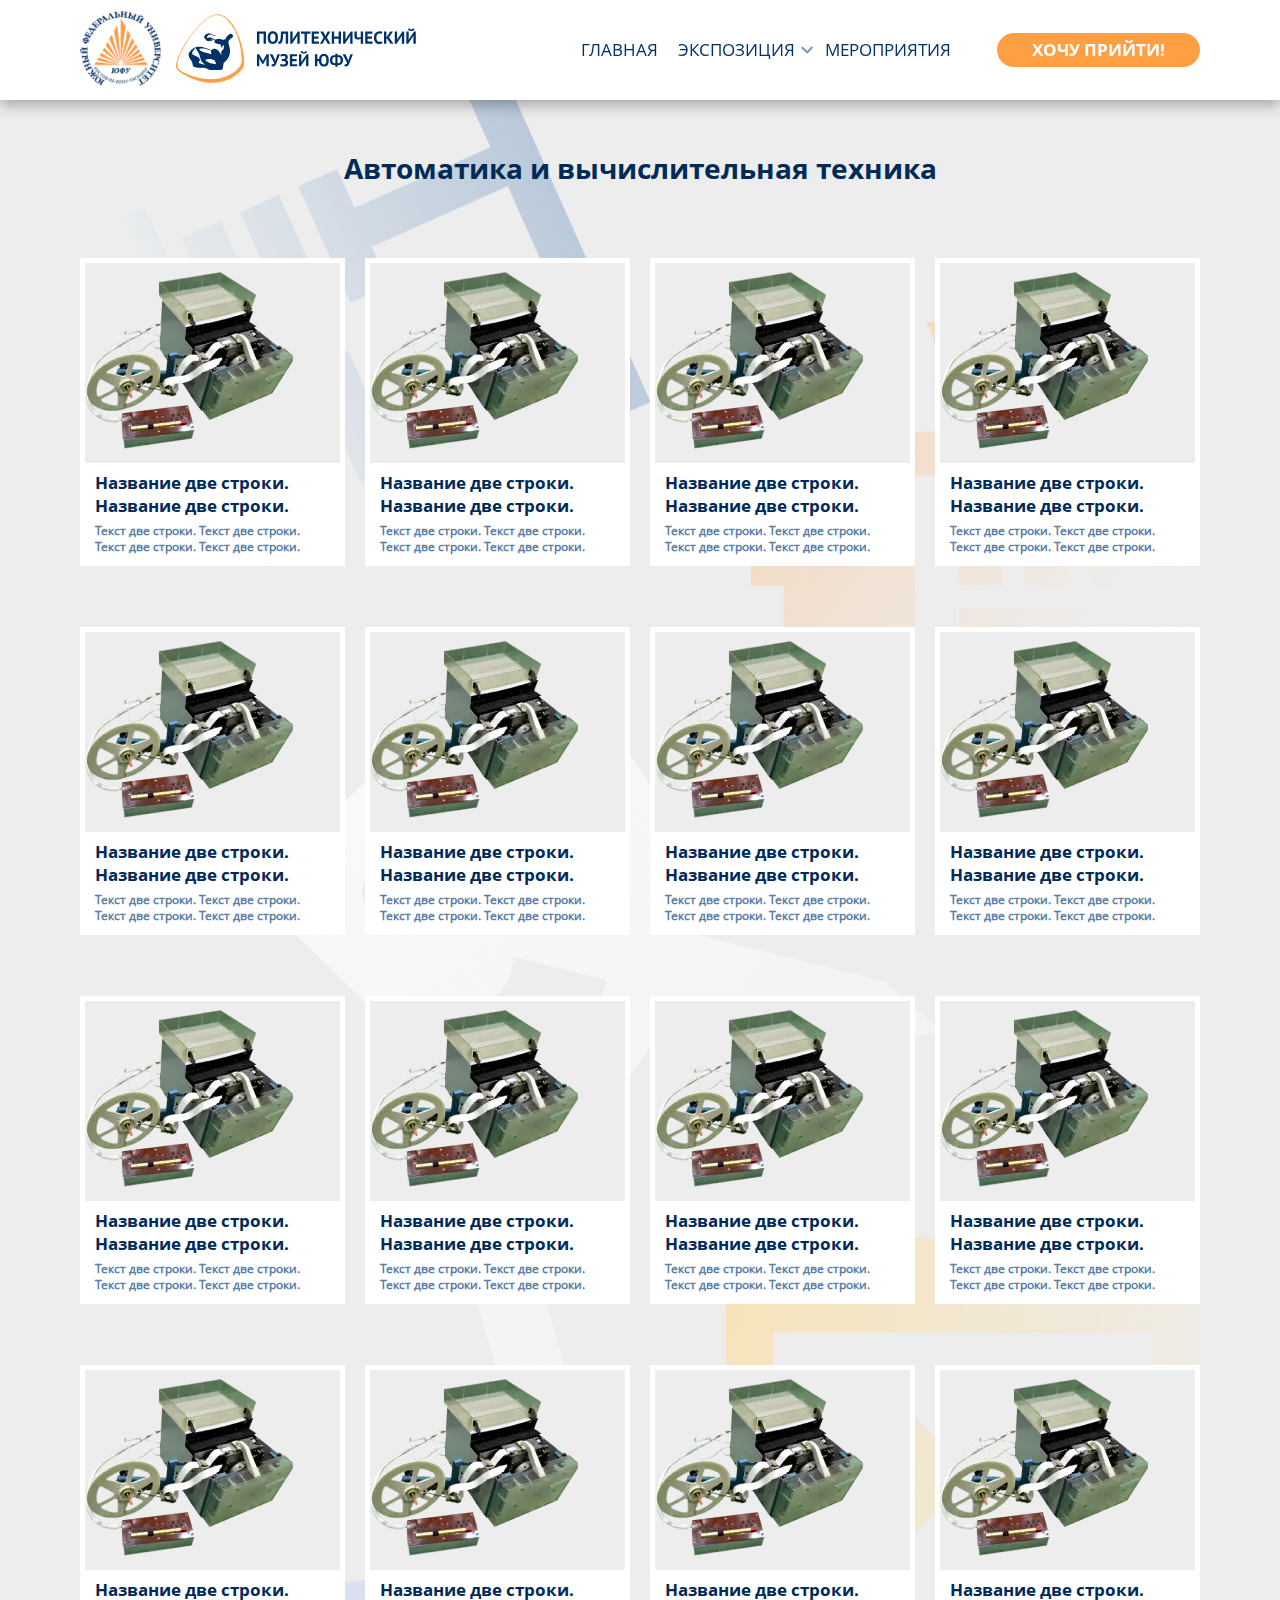
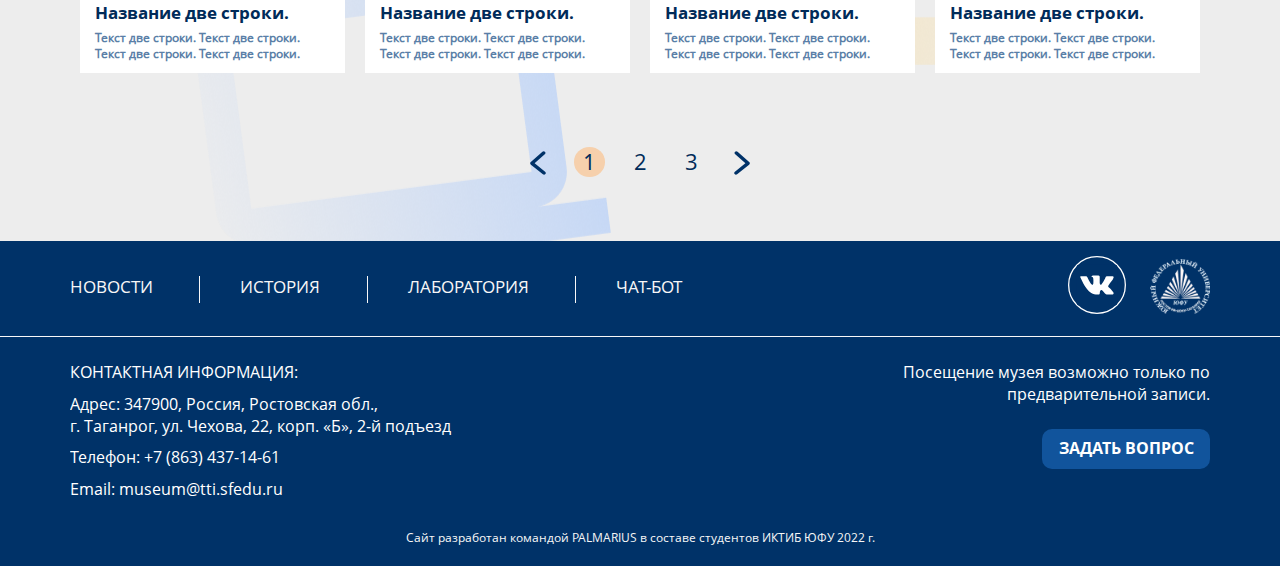
==== commit 0ad02348: "fix" ====
--- a/automation.html
+++ b/automation.html
@@ -6,7 +6,7 @@
         <meta http-equiv='X-UA-Compatible' content='IE=edge'>
         <meta name="viewport" content="width=device-width, initial-scale = 1.0">
         <meta name = "description" content = "Политехнический музей ИТА ЮФУ">
-        <link rel="stylesheet" href="css/style.min.css?_v=20220504232537">
+        <link rel="stylesheet" href="css/style.min.css?_v=20220508144653">
         <link rel="shortcut icon" href="img/logo_museum_history.png">
         <link rel="preload" as="font" type="font/woff2"
           href="fonts/OpenSans-Regular.woff2" crossorigin>
@@ -316,7 +316,7 @@
     <span class="page-footer__line"></span>
     <div class="page-footer__wrapper-contact-block">
       <p class="page-footer__title">КОНТАКТНАЯ ИНФОРМАЦИЯ:</p>
-      <p class="page-footer__address">Адрес: 347900, Россия, Ростовская обл., г. Таганрог, ул. Чехова, 22, корп. «Б», 2-й подъезд</p>
+      <p class="page-footer__address">Адрес: 347900, Россия, Ростовская обл.,<br> г. Таганрог, ул. Чехова, 22, корп. «Б», 2-й подъезд</p>
       <p class="page-footer__number">Телефон: +7 (863) 437-14-61</p>
       <p class="page-footer__email">Email: museum@tti.sfedu.ru</p>
       <p class="page-footer__visit">Посещение музея возможно только по предварительной записи.</p>
@@ -342,5 +342,5 @@
 
         </div>
     </body>
-    <script src="js/app.min.js?_v=20220504232537"></script>
+    <script type="module" src="js/app.js?_v=20220508144653"></script>
 </html>
--- a/css/style.min.css
+++ b/css/style.min.css
@@ -1 +1 @@
-@font-face{font-family:Montserrat-regular;font-display:swap;src:url(../fonts/Montserrat-Regular.woff2) format("woff2"),url(../fonts/Montserrat-Regular.woff) format("woff");font-weight:400;font-style:normal}@font-face{font-family:OpenSans-Bold;font-display:swap;src:url(../fonts/OpenSans-Bold.woff2) format("woff2"),url(../fonts/OpenSans-Bold.woff) format("woff");font-weight:700;font-style:normal}@font-face{font-family:OpenSans-Regular;font-display:swap;src:url(../fonts/OpenSans-Regular.woff2) format("woff2"),url(../fonts/OpenSans-Regular.woff) format("woff");font-weight:400;font-style:normal}@font-face{font-family:OpenSans-SemiBold;font-display:swap;src:url(../fonts/OpenSans-SemiBold.woff2) format("woff2"),url(../fonts/OpenSans-SemiBold.woff) format("woff");font-weight:600;font-style:normal}body,html{height:100%;line-height:1}*{margin:0;padding:0}:active,:focus,:hover{-webkit-tap-highlight-color:transparent;background-color:transparent;border:none;outline:0}*,::after,::before{-webkit-box-sizing:border-box;box-sizing:border-box}button{font-family:inherit;border:none}button:active,button:focus{outline:0}button::-moz-focus-inner{border:0}textarea{resize:none}img{max-width:100%;height:auto}ul{list-style-type:none;margin-left:0;padding-left:0}a{color:inherit;text-decoration:none}a,button{-webkit-tap-highlight-color:transparent}.visually-hidden{position:absolute;width:1px;height:1px;margin:-1px;border:0;padding:0;clip:rect(0 0 0 0);overflow:hidden}[class*=__container]{width:1120px;margin:0 auto;padding:0 10px;overflow:hidden}.page-wrapper{display:-ms-grid;display:grid;position:relative;-ms-grid-rows:1fr auto;grid-template-rows:1fr auto;min-height:100%;overflow:hidden}.page-header{width:100%;height:100px;position:fixed;-webkit-box-shadow:0 4px 15px rgba(0,0,0,.35);box-shadow:0 4px 15px rgba(0,0,0,.35);background-color:#fff;z-index:5}.page-header__container{display:-ms-grid;display:grid;-ms-grid-columns:81px 420px 1fr 1fr;grid-template-columns:81px 420px 1fr 1fr;-ms-grid-rows:100px;grid-template-rows:100px;-webkit-box-align:center;-ms-flex-align:center;align-items:center;overflow:visible}.page-header__logo-desktop-sfedu:hover{opacity:.8}.page-header__logo-desktop-sfedu:active{opacity:.6}.page-header__link-museum{margin-left:15px}.page-header__link-museum:hover{opacity:.8}.page-header__link-museum:active{opacity:.6}.page-header__header-menu{font-family:OpenSans-Regular,Arial,sans-serif;font-weight:400;font-size:17px;line-height:1.35;color:#014080;text-transform:uppercase}.page-header__sign-up{font-family:OpenSans-Bold,Arial,sans-serif;font-weight:700;font-size:17px;line-height:1.35;color:#fff;text-transform:uppercase;width:203px;height:34px;-ms-grid-column-align:end;justify-self:end;background-color:#ff9f43;border-radius:35px}.page-header__sign-up:hover{cursor:pointer;-webkit-box-shadow:1px 3px 10px 3px #a86527;box-shadow:1px 3px 10px 3px #a86527}.page-header__sign-up:active{cursor:pointer;-webkit-box-shadow:inset 1px 1px 10px 1px #a86527;box-shadow:inset 1px 1px 10px 1px #a86527}.page-header__logo-mobile-sfedu,.page-header__svg-mobile-museum{display:none}.header-menu__list-menu{display:-ms-grid;display:grid;-ms-grid-columns:(auto)[3];grid-template-columns:repeat(3,auto);-webkit-column-gap:20px;-moz-column-gap:20px;column-gap:20px}.header-menu__arrow{position:absolute;width:auto;left:105%}.header-menu__arrow:hover{cursor:pointer}.header-menu__item{font-weight:400;font-size:17px;line-height:1.35;color:#003268;position:relative}.header-menu__item:nth-child(2){margin:0 10px 0 0}.header-menu__link:active,.header-menu__link:hover{font-weight:600;font-size:17px;line-height:1.35;color:#003268}.header-menu__link:active .header-menu__arrow-svg path,.header-menu__link:hover .header-menu__arrow-svg path{stroke:#003268}.header-menu__link._active{font-weight:600;font-size:17px;line-height:1.35;color:#003268}.header-menu__link._active .header-menu__arrow-svg path{stroke:#003268}.header-menu__exposition-svg{display:none}.item--event-mobile{display:none}.list-exposition._active{font-family:OpenSans-Bold,Arial,sans-serif;font-weight:700;font-size:17px;line-height:1.35;color:#002b59;text-transform:none;max-height:500px;position:absolute;display:-ms-grid;display:grid;-ms-grid-columns:100%;grid-template-columns:100%;grid-template-rows:repeat(auto-fit,auto);left:0;top:61.5px;background-color:#fff;-webkit-box-shadow:0 4px 10px rgba(0,0,0,.25);box-shadow:0 4px 10px rgba(0,0,0,.25);overflow-y:auto;z-index:5}.list-exposition-mobile,.list-exposition-mobile._active{display:none}.list-exposition{display:none}.list-exposition__item:nth-child(1) a{padding-top:10px}.list-exposition__item:last-child a{padding-bottom:10px}.list-exposition__link{display:-ms-grid;display:grid;-ms-grid-columns:90px 1fr;grid-template-columns:90px 1fr;-webkit-column-gap:20px;-moz-column-gap:20px;column-gap:20px;-webkit-box-align:center;-ms-flex-align:center;align-items:center;width:503px;padding:10px 30px;text-align:center}.list-exposition__link:hover{background:rgba(255,159,67,.27)}.list-events-mobile{display:none}.page-wrapper{min-height:75%}.page-main{margin-top:100px;background:#ededed;position:relative}.main-menu{display:-ms-grid;display:grid;-ms-grid-columns:1fr 1fr 1fr 1fr;grid-template-columns:1fr 1fr 1fr 1fr;justify-items:center;padding:40px 100px 0 100px;-webkit-column-gap:50px;-moz-column-gap:50px;column-gap:50px}.main-menu__item{font-family:OpenSans-Regular,Arial,sans-serif;font-weight:600;font-size:20px;line-height:1.35;color:#003268;text-transform:uppercase;text-align:center}.main-menu__text{display:-ms-grid;display:grid;padding-top:20px}.main-menu__link:hover .main-menu__text{opacity:.8}.main-menu__link:active .main-menu__text{opacity:.6}.main-menu__link:hover .main-menu__wrapper{-webkit-box-shadow:0 5px 10px rgba(0,0,0,.5);box-shadow:0 5px 10px rgba(0,0,0,.5)}.main-menu__link:hover .wrapper--news{background:-webkit-gradient(linear,left top,left bottom,color-stop(45.26%,rgba(255,180,107,.6)),color-stop(241.41%,rgba(255,193,133,0)));background:-o-linear-gradient(top,rgba(255,180,107,.6) 45.26%,rgba(255,193,133,0) 241.41%);background:linear-gradient(180deg,rgba(255,180,107,.6) 45.26%,rgba(255,193,133,0) 241.41%)}.main-menu__link:hover .wrapper--about-museum{background:-webkit-gradient(linear,left top,left bottom,color-stop(32.89%,rgba(255,134,18,.6)),color-stop(210.5%,rgba(255,159,67,0)));background:-o-linear-gradient(top,rgba(255,134,18,.6) 32.89%,rgba(255,159,67,0) 210.5%);background:linear-gradient(180deg,rgba(255,134,18,.6) 32.89%,rgba(255,159,67,0) 210.5%)}.main-menu__link:hover .wrapper--chat-bot{background:-webkit-gradient(linear,left top,left bottom,from(rgba(0,50,104,.6)),color-stop(230.73%,rgba(0,50,104,0)));background:-o-linear-gradient(top,rgba(0,50,104,.6) 0,rgba(0,50,104,0) 230.73%);background:linear-gradient(180deg,rgba(0,50,104,.6) 0,rgba(0,50,104,0) 230.73%)}.main-menu__link:hover .wrapper--laba{background:-webkit-gradient(linear,left top,left bottom,from(rgba(0,78,162,.6)),color-stop(205.73%,rgba(0,78,162,0)));background:-o-linear-gradient(top,rgba(0,78,162,.6) 0,rgba(0,78,162,0) 205.73%);background:linear-gradient(180deg,rgba(0,78,162,.6) 0,rgba(0,78,162,0) 205.73%)}.main-menu__link:active .main-menu__wrapper{-webkit-box-shadow:inset 0 5px 10px rgba(0,0,0,.5);box-shadow:inset 0 5px 10px rgba(0,0,0,.5)}.main-menu__wrapper{position:relative;display:-ms-grid;display:grid;-webkit-box-align:center;-ms-flex-align:center;align-items:center;-webkit-box-pack:center;-ms-flex-pack:center;justify-content:center;width:171px;height:171px;border-radius:50%}.wrapper--news{background:-webkit-gradient(linear,left top,left bottom,color-stop(18.75%,rgba(255,180,107,.6)),to(rgba(255,193,133,0)));background:-o-linear-gradient(top,rgba(255,180,107,.6) 18.75%,rgba(255,193,133,0) 100%);background:linear-gradient(180deg,rgba(255,180,107,.6) 18.75%,rgba(255,193,133,0) 100%)}.wrapper--news::after{content:"";width:65px;height:57px;background-image:url(../img/icon_news.svg)}.wrapper--about-museum{background:-webkit-gradient(linear,left top,left bottom,color-stop(15.62%,rgba(255,134,18,.6)),to(rgba(255,159,67,0)));background:-o-linear-gradient(top,rgba(255,134,18,.6) 15.62%,rgba(255,159,67,0) 100%);background:linear-gradient(180deg,rgba(255,134,18,.6) 15.62%,rgba(255,159,67,0) 100%)}.wrapper--about-museum::after{content:"";width:70px;height:73px;background-image:url(../img/icon_about_museum.svg)}.wrapper--laba{background:-webkit-gradient(linear,left top,left bottom,from(rgba(0,78,162,.6)),to(rgba(0,78,162,0)));background:-o-linear-gradient(top,rgba(0,78,162,.6) 0,rgba(0,78,162,0) 100%);background:linear-gradient(180deg,rgba(0,78,162,.6) 0,rgba(0,78,162,0) 100%)}.wrapper--laba::after{content:"";width:66px;height:78px;background-image:url(../img/icon_laba.svg)}.wrapper--chat-bot{background:-webkit-gradient(linear,left top,left bottom,from(rgba(0,50,104,.6)),to(rgba(0,50,104,0)));background:-o-linear-gradient(top,rgba(0,50,104,.6) 0,rgba(0,50,104,0) 100%);background:linear-gradient(180deg,rgba(0,50,104,.6) 0,rgba(0,50,104,0) 100%)}.wrapper--chat-bot::after{content:"";width:83px;height:66px;background-image:url(../img/icon_chat_bot.svg)}.about-museum{font-family:Montserrat-regular,Arial,sans-serif}.about-museum__container{margin-top:80px;padding:40px 90px 70px 20px;height:580px;background:url(../img/background_1.png) 0 0 no-repeat;display:-ms-grid;display:grid;grid-template-areas:"t p" "f p" "fi p" "t2 t2"}.about-museum__bold-text-desktop{padding-left:3px}.about-museum__bold-text-mobile{display:none}.about-museum__title{-ms-grid-row:1;-ms-grid-column:1;font-weight:500;font-size:35px;line-height:1.17;color:#003268;grid-area:t}.filling-museum__container>.about-museum__title{-ms-grid-row:1;-ms-grid-column:1;-ms-grid-column-span:2}.text-block>.about-museum__title{-ms-grid-row:1;-ms-grid-column:1;-ms-grid-column-span:3}.about-museum__bold-text{font-weight:800;font-size:35px;line-height:1.17;color:#003268;text-transform:uppercase}.about-museum__feature{-ms-grid-row:2;-ms-grid-column:1;font-weight:600;font-size:20px;line-height:1.4;color:#003268;grid-area:f}.about-museum__filling{-ms-grid-row:3;-ms-grid-column:1;font-family:OpenSans-Regular,Arial,sans-serif;font-weight:400;font-size:17px;line-height:1.35;color:#003268;grid-area:fi}.about-museum__text{-ms-grid-row:4;-ms-grid-column:1;-ms-grid-column-span:2;font-family:OpenSans-Regular,Arial,sans-serif;font-weight:600;font-size:20px;line-height:1.4;color:#003268;grid-area:t2}.about-museum__photo{-ms-grid-row:1;-ms-grid-row-span:3;-ms-grid-column:2;margin-left:60px;margin-top:25px;grid-area:p;height:358px;width:360px;background:url(../img/museum_first_block.jpg) 0 0 no-repeat;border-radius:50%;-webkit-box-shadow:0 4px 10px rgba(0,0,0,.25);box-shadow:0 4px 10px rgba(0,0,0,.25)}.news__main-wrapper{width:1120px;margin:0 auto;position:relative}.news__container{width:1000px;margin-top:40px;padding-top:35px;height:550px;background:url(../img/bg_slider_desktop.png) -90px 0 no-repeat}.news__title{display:-ms-grid;display:grid;-webkit-box-pack:center;-ms-flex-pack:center;justify-content:center;padding-bottom:30px}.news__title-mobile{display:none}.news__all-news{display:-ms-grid;display:grid;-webkit-box-pack:end;-ms-flex-pack:end;justify-content:end}.news__all-news-link{font-weight:600;font-size:17px;line-height:1.35;color:#002b59;font-family:OpenSans-Regular,Arial,sans-serif;text-transform:uppercase;text-align:end;margin-right:95px;position:relative}.news__all-news-link::after{content:"";position:absolute;top:0;right:-40px;width:28px;height:25px;background:url(../img/all_news_arrow.svg) 0 0 no-repeat}.news__all-news-link:hover{cursor:pointer;opacity:.7}.swiper-button-next::after,.swiper-button-prev::after{content:""!important;position:absolute!important;top:center;left:center;width:18px;height:27px}.swiper-button-prev::after{background:url(../img/slider_prev_arrow.svg) center no-repeat}.swiper-button-next::after{background:url(../img/slider_next_arrow.svg) center no-repeat}.swiper-button-next,.swiper-button-prev{position:relative;width:43px!important;border-radius:48px;-webkit-tap-highlight-color:transparent;z-index:1!important;background:rgba(255,159,67,.5);-webkit-box-shadow:-2px 4px 4px rgba(0,0,0,.25);box-shadow:-2px 4px 4px rgba(0,0,0,.25)}.swiper-button-next:hover,.swiper-button-prev:hover{background-color:rgba(255,159,67,.8)}.swiper-button-next:active,.swiper-button-prev:active{-webkit-box-shadow:inset -2px 4px 4px rgba(0,0,0,.25);box-shadow:inset -2px 4px 4px rgba(0,0,0,.25)}.swiper-button-next:active,.swiper-button-next:focus,.swiper-button-prev:active,.swiper-button-prev:focus{border:none;outline:0}.swiper-button-prev{left:-10px!important}.swiper-button-next{right:-10px!important}.news-list .swiper-slide{font-family:OpenSans-Regular,Arial,sans-serif;background-color:#fff;padding:6px;-webkit-box-shadow:0 4px 20px rgba(0,0,0,.15);box-shadow:0 4px 20px rgba(0,0,0,.15)}.news-list .swiper-slide img{display:block;width:100%;height:100%;-o-object-fit:cover;object-fit:cover}.news-list__article{display:-ms-grid;display:grid}.news-list__about-news,.news-list__article-title,.news-list__data{padding-left:5px}.news-list__article-title{margin-top:10px;font-weight:700;font-size:17px;line-height:1.2;color:#003268;padding-bottom:10px}.news-list__about-news{font-weight:600;font-size:14px;line-height:1.36;color:#5a7fa7;padding-bottom:15px}.news__link:hover .news-list__about-news{color:#003268}.news-list__data{font-family:Montserrat-regular,Arial,sans-serif;font-weight:500;font-size:13px;line-height:1.23;color:#979797;padding-bottom:10px}.swiper{overflow:visible!important}.filling-museum__container{background:url(../img/bg_filling_museum.png);padding-top:75px;margin-top:-20px;display:-ms-grid;display:grid;grid-template-areas:"t t" "i1 i2" "i3 i4" "i5 i5";z-index:-2}.filling-museum__item{position:relative;z-index:0}.filling-museum__title{-ms-grid-row:1;-ms-grid-column:1;text-align:center;grid-area:t}.filling-museum__container>.filling-museum__title{-ms-grid-row:1;-ms-grid-column:1;-ms-grid-column-span:2}.text-block>.filling-museum__title{-ms-grid-row:1;-ms-grid-column:1;-ms-grid-column-span:3}.filling-museum__item-1{-ms-grid-row:2;-ms-grid-column:1;grid-area:i1;margin-left:50px}.filling-museum__item-text{font-family:OpenSans-Regular,Arial,sans-serif;font-weight:400;font-size:15px;line-height:1.33;color:#003268;text-align:justify;background-color:#f7f7f7;-webkit-box-shadow:2px 4px 4px rgba(0,0,0,.25);box-shadow:2px 4px 4px rgba(0,0,0,.25);padding:8px 15px;position:absolute;top:0;left:0}.filling-museum__text-1{width:403px;height:119px;padding-left:35px;top:30px;left:70px;z-index:-1}.filling-museum__item-2{-ms-grid-row:2;-ms-grid-column:2;margin-top:70px;grid-area:i2;-ms-grid-column-align:end;justify-self:end}.filling-museum__text-2{font-weight:400;font-size:15px;line-height:1.37;color:#000;width:388px;height:100px;top:240px;left:115px}.filling-museum__item-3{-ms-grid-row:3;-ms-grid-column:1;grid-area:i3;margin-top:-160px}.filling-museum__text-3{font-weight:400;font-size:15px;line-height:1.37;color:#000;width:482px;height:144px;top:310px;left:160px}.filling-museum__item-4{-ms-grid-row:3;-ms-grid-column:2;grid-area:i4}.filling-museum__photo-4{margin-top:50px;margin-left:160px}.filling-museum__item-5{-ms-grid-row:4;-ms-grid-column:1;-ms-grid-column-span:2;grid-area:i5;padding-bottom:168px}.filling-museum__text-4{font-weight:400;font-size:15px;line-height:1.37;color:#000;width:841px;height:185px;padding:10px 18px;top:350px;left:230px}.history-museum__container{width:970px;height:584px;margin:20px auto;position:relative;background:url(../img/bg_history_desktop.png) 0 center no-repeat;display:-ms-grid;display:grid;-webkit-box-pack:center;-ms-flex-pack:center;justify-content:center;-webkit-box-align:center;-ms-flex-align:center;align-items:center;-ms-grid-columns:1fr 2fr;grid-template-columns:1fr 2fr;overflow:visible;padding-left:130px;margin-top:-20px}.history-museum__logo{display:block;width:347px;height:434px;background:url(../img/history_logo_desktop.svg) -80px -30px no-repeat}.history-museum__logo-mobile{display:none}.history-museum__article{text-align:center;background-color:#fff;width:464px;height:464px;border-radius:50%;padding:95px 50px;-webkit-box-shadow:0 4px 50px rgba(0,0,0,.15);box-shadow:0 4px 50px rgba(0,0,0,.15)}.history-museum__title{text-align:center}.history-museum__title-svg-desktop{margin-bottom:25px}.history-museum__title-svg-mobile{display:none}.history-museum__text{font-family:OpenSans-Regular,Arial,sans-serif;font-weight:400;font-size:15px;line-height:1.47;color:#000;padding-bottom:30px}.history-museum__more-btn{font-family:OpenSans-Bold,Arial,sans-serif;font-weight:700;font-size:17px;line-height:1.35;color:#fff;text-transform:uppercase;background-color:#ff9f43;border-radius:22px;padding:6px 35px}.history-museum__more-btn:hover{cursor:pointer;-webkit-box-shadow:1px 3px 10px 3px #a86527;box-shadow:1px 3px 10px 3px #a86527}.history-museum__more-btn:active{cursor:pointer;-webkit-box-shadow:inset 1px 1px 10px 1px #a86527;box-shadow:inset 1px 1px 10px 1px #a86527}.exposition-main{margin-bottom:40px}.exposition-main__container{background:url(../img/bg_exposition.png) 60px 10px no-repeat;display:-ms-grid;display:grid}.exposition-main__photo{width:620px;height:335px;background:url(../img/exposition_plan.png) -5px -150px no-repeat;margin:60px auto 0 auto}.exposition-main__title{-ms-grid-column-align:center;justify-self:center;padding-bottom:15px;margin-left:-85px}.exposition-main__title-svg-mobile{display:none}.exposition-main__text{font-family:OpenSans-Regular,Arial,sans-serif;font-weight:400;font-size:17px;line-height:1.35;color:#000;text-align:center;width:700px;padding:2px 10px;-ms-grid-column-align:center;justify-self:center;padding-bottom:45px;margin-left:-95px}.exposition-list-main-page{display:-ms-grid;display:grid;grid-auto-flow:row;-webkit-column-gap:34px;-moz-column-gap:34px;column-gap:34px;justify-items:stretch;-ms-grid-columns:(1fr)[4];grid-template-columns:repeat(4,1fr)}.exposition-list-main-page__item{width:280px;display:-ms-grid;display:grid}.exposition-list-main-page__svg{width:136px;height:136px;padding-bottom:15px}.exposition-list-main-page__link{width:175px;font-family:OpenSans-Bold,Arial,sans-serif;font-weight:700;font-size:17px;line-height:1.35;color:#003268;text-align:center}.exposition-list-main-page__link:hover p{text-decoration:underline}.events{margin-top:90px}.events__container{padding-top:50px;height:400px;display:-ms-grid;display:grid;-ms-grid-columns:50% 50%;grid-template-columns:50% 50%;grid-row:33.33% 33.33% 33.33%;background:url(../img/event_background.png) 690px 0 no-repeat;justify-items:center}.events__content{padding-left:80px;-ms-grid-column:1;grid-column:1;-ms-grid-row:1;-ms-grid-row-span:2;grid-row:1/3;display:-ms-grid;display:grid;-ms-grid-rows:50% 22% 20%;grid-template-rows:50% 22% 20%}.events__link-calendar a,.events__link-registration a{font-weight:600;font-size:17px;line-height:1.35;color:#fff;font-family:OpenSans-Regular,Arial,sans-serif;background-color:#11549c;border-radius:50px;padding:10px 30px}.events__link-calendar a:hover,.events__link-registration a:hover{-webkit-box-shadow:1px 1px 5px 1px #000;box-shadow:1px 1px 5px 1px #000}.events__link-calendar a:active,.events__link-registration a:active{-webkit-box-shadow:inset 1px 1px 5px 1px #000;box-shadow:inset 1px 1px 5px 1px #000}.events__image{margin-left:80px}.events__image--mobile{display:none}.events__title--mobile{display:none}.advanced-features__container{height:580px;display:-ms-grid;display:grid;background:url(../img/background_chat_bot_laba.png) 0 0 no-repeat;background-size:cover;-ms-grid-columns:1fr 1fr;grid-template-columns:1fr 1fr}.advanced-features__laba{width:550px;padding:0 65px;position:relative}.advanced-features__laba-svg-desktop{margin-top:185px;padding-bottom:2px;margin-bottom:15px}.advanced-features__laba-svg-mobile{display:none}.advanced-features__icon{position:absolute;width:159px;height:159px;background-color:#fff;background-position:center center;background-repeat:no-repeat;-webkit-box-shadow:0 4px 4px rgba(0,0,0,.25);box-shadow:0 4px 4px rgba(0,0,0,.25);border-radius:50%}.advanced-features__laba-icon{background-image:url(../img/icon_laba_main.svg);top:305px;left:230px}.advanced-features__laba-icon:hover{background-color:#ededed}.advanced-features__laba-icon:active{-webkit-box-shadow:inset 0 4px 4px rgba(0,0,0,.25);box-shadow:inset 0 4px 4px rgba(0,0,0,.25)}.advanced-features__laba-text{font-family:OpenSans-Regular,Arial,sans-serif;font-weight:600;font-size:17px;line-height:1.35;color:#003268;padding-left:15px}.advanced-features__chat-bot{position:relative;text-align:end;padding:0 80px;padding-top:290px}.advanced-features__chat-bot-icon{padding-bottom:2px;margin-bottom:15px;background-image:url(../img/icon_chat_bot_main.svg)}.advanced-features__chat-bot-icon:hover{background-color:#ededed}.advanced-features__chat-bot-icon:active{-webkit-box-shadow:inset 0 4px 4px rgba(0,0,0,.25);box-shadow:inset 0 4px 4px rgba(0,0,0,.25)}.advanced-features__chat-bot-svg-mobile{display:none}.advanced-features__chat-bot-text{width:370px;text-align:normal;font-family:OpenSans-Regular,Arial,sans-serif;font-weight:600;font-size:17px;line-height:1.35;color:#003268;margin-left:15px;margin-top:15px}.advanced-features__svg-chat-bot-desktop{position:absolute;top:390px;left:80px}.museum-contacts{position:relative;height:620px;width:100vw;margin-bottom:-18px;padding-left:40px}.museum-contacts__map{position:absolute;height:620px;width:100vw;z-index:0;top:18px;left:0}.museum-contacts__container{position:relative;width:1120px;height:620px}.text-block{font-family:OpenSans-Regular,Arial,sans-serif;font-weight:400;font-size:15px;line-height:1.33;color:#000;text-align:center;position:absolute;background-color:#fff;width:500px;height:500px;top:55px;left:0;display:-ms-grid;display:grid;justify-items:center;-ms-grid-columns:(minmax(60px,300px))[3];grid-template-columns:repeat(3,minmax(60px,300px));padding:90px 20px 90px 30px;grid-template-areas:"t t t" "a a a" "n e e" "alert alert alert";border-radius:50%;z-index:2;-webkit-box-shadow:1px 1px 4px 1px rgba(0,0,0,.25);box-shadow:1px 1px 4px 1px rgba(0,0,0,.25)}.text-block__title{-ms-grid-row:1;-ms-grid-column:1;width:300px;grid-area:t;font-family:OpenSans-Bold,Arial,sans-serif;font-weight:700;font-size:20px;line-height:1.35;color:#003268}.filling-museum__container>.text-block__title{-ms-grid-row:1;-ms-grid-column:1;-ms-grid-column-span:2}.text-block>.text-block__title{-ms-grid-row:1;-ms-grid-column:1;-ms-grid-column-span:3}.text-block__address{-ms-grid-row:2;-ms-grid-column:1;-ms-grid-column-span:3;width:350px;grid-area:a;margin-bottom:20px}.text-block__bold-text{display:block;font-family:OpenSans-Bold,Arial,sans-serif;font-weight:700;font-size:17px;line-height:1.35;color:#003268;margin-bottom:5px}.text-block__alert{-ms-grid-row:4;-ms-grid-column:1;-ms-grid-column-span:3;width:400px;grid-area:alert;padding-left:0;padding-top:30px}.text-block__email{-ms-grid-row:3;-ms-grid-column:2;-ms-grid-column-span:2;grid-area:e;padding-left:60px}.text-block__number{-ms-grid-row:3;-ms-grid-column:1;width:200px;padding-top:10px;padding-left:10px;grid-area:n;padding-left:50px}.page-footer{width:100%;height:325px;background-color:#003268;position:relative}.page-footer__container{display:-ms-grid;display:grid;padding:15px 0;-ms-grid-columns:100%;grid-template-columns:100%;color:#fff}.page-footer__wrapper-menu-block{display:-ms-grid;display:grid;-ms-grid-columns:60% 40%;grid-template-columns:60% 40%;margin-bottom:45px}.page-footer__wrapper-icons{-ms-flex-item-align:center;-ms-grid-row-align:center;align-self:center;-ms-grid-column-align:end;justify-self:end}.page-footer__vk-icon{margin-right:20px}.page-footer__sfedu-icon:hover,.page-footer__vk-icon:hover{opacity:.8;cursor:pointer}.page-footer__sfedu-icon:active,.page-footer__vk-icon:active{opacity:.6}.page-footer__line{position:absolute;top:95px;left:0;height:1px;width:100%;background-color:#f7f7f7}.page-footer__wrapper-contact-block{display:-ms-grid;display:grid;font-family:OpenSans-Regular,Arial,sans-serif;line-height:1.35;font-size:16px;-ms-grid-columns:50% 50%;grid-template-columns:50% 50%}.page-footer__address,.page-footer__email,.page-footer__number,.page-footer__title{margin-bottom:10px}.page-footer__address{width:430px}.page-footer__visit{width:400px;-ms-grid-column:2;grid-column:2;-ms-grid-row:1;-ms-grid-row-span:3;grid-row:1/4;-ms-grid-column-align:end;justify-self:end;text-align:right;font-size:16px;line-height:1.35}.page-footer__copyright{font-family:OpenSans-Regular,Arial,sans-serif;font-weight:400;font-size:12px;line-height:1.33;color:#f7f7f7;-ms-grid-column-align:center;justify-self:center;margin-top:20px;-ms-grid-column:1;-ms-grid-column-span:2;grid-column:1/3}.page-footer__wrapper-icons--mobile{display:none}.btn-form{width:168px;height:40px;background-color:#11549c;font-family:OpenSans-Bold,Arial,sans-serif;font-weight:600;font-size:16px;line-height:1.33;color:#fff;border-radius:10px;-ms-grid-column-align:end;justify-self:end;margin-top:-50px}.btn-form:hover{background-color:#3e3da5;-webkit-box-shadow:0 4px 4px #094280,0 4px 4px rgba(0,0,0,.25);box-shadow:0 4px 4px #094280,0 4px 4px rgba(0,0,0,.25);cursor:pointer}.btn-form:active{-webkit-box-shadow:inset 0 4px 4px #094280,0 4px 4px rgba(0,0,0,.25);box-shadow:inset 0 4px 4px #094280,0 4px 4px rgba(0,0,0,.25)}.footer-menu{font-family:OpenSans-Regular,Arial,sans-serif;font-weight:400;font-size:17px;line-height:1.35;color:#f7f7f7;text-transform:uppercase;width:auto;display:-ms-grid;display:grid;grid-auto-flow:column;grid-template-columns:repeat(auto-fill,auto);-ms-grid-row-align:center;align-self:center;-webkit-column-gap:15px;-moz-column-gap:15px;column-gap:15px}.footer-menu__item:not(:last-child){position:relative}.footer-menu__item:not(:last-child)::after{content:"";position:absolute;top:0;right:25px;width:1px;height:27px;background-color:#f7f7f7}.footer-menu__link:hover{opacity:.8;cursor:pointer}.footer-menu__link:active{opacity:.6}.museum-contacts-mobile-form{display:none}.museum-contacts-form{padding:70px 50px;text-align:center;position:relative;display:-ms-grid;display:grid;-ms-grid-columns:50% 50%;grid-template-columns:50% 50%}.museum-contacts-form__title{text-align:center;font-family:OpenSans-Bold,Arial,sans-serif;font-weight:700;font-size:19px;line-height:1.33;color:#003268}.museum-contacts-form__text{font-family:OpenSans-Regular,Arial,sans-serif;font-weight:400;font-size:15px;line-height:1.35;color:#000}.museum-contacts-form__submit-block,.museum-contacts-form__text,.museum-contacts-form__title,.museum-contacts-form__user-email-block,.museum-contacts-form__user-name-block,.museum-contacts-form__user-question-block{margin-bottom:25px}.museum-contacts-form__user-email,.museum-contacts-form__user-name,.museum-contacts-form__user-question{font-family:OpenSans-Regular,Arial,sans-serif;font-weight:400;font-size:17px;line-height:1.35;color:#828282;padding:10px 10px;width:450px;background-color:#ebebeb;border:1px solid #d5d5d5;outline-offset:0;outline:0}.museum-contacts-form__user-email:active,.museum-contacts-form__user-email:focus,.museum-contacts-form__user-email:hover,.museum-contacts-form__user-name:active,.museum-contacts-form__user-name:focus,.museum-contacts-form__user-name:hover,.museum-contacts-form__user-question:active,.museum-contacts-form__user-question:focus,.museum-contacts-form__user-question:hover{background-color:#ebebeb;border-bottom:1px solid #000;border-top:1px solid #000;border-left:1px solid #000;border-right:1px solid #000}.museum-contacts-form__user-email:focus,.museum-contacts-form__user-name:focus,.museum-contacts-form__user-question:focus{color:#000;background-color:#fff}.museum-contacts-form__question-form{background-color:#fff;border:1px dotted #000;padding:40px 40px 10px 40px}.museum-contacts-form__user-name{height:45px}.museum-contacts-form__user-email{height:45px}.museum-contacts-form__user-email.error,.museum-contacts-form__user-name.error{-webkit-box-shadow:0 0 15px red;box-shadow:0 0 15px red}.museum-contacts-form__user-question{height:150px}.museum-contacts-form__submit-block{margin-bottom:30px}.museum-contacts-form__submit{width:203px;height:45px;top:0;left:0;position:relative}.museum-contacts-form__rules{font-family:OpenSans-Regular,Arial,sans-serif;font-style:italic;font-weight:400;font-size:13px;line-height:1.35;color:#828282}.museum-contacts-form__wrapper-img{padding-top:20px;width:400px}.museum-contacts-form__text{padding:20px 0 0 0}.museum-contacts-form__wrapper-form{display:-ms-grid;display:grid;justify-items:center}:focus::-webkit-input-placeholder{color:transparent}:focus::-moz-placeholder{color:transparent}:focus:-moz-placeholder{color:transparent}:focus:-ms-input-placeholder{color:transparent}.btn-form-1{width:243px;height:45px;background-color:#2ecc71;font-family:OpenSans-Bold,Arial,sans-serif;font-weight:700;font-size:17px;line-height:1.33;color:#fff;-webkit-box-shadow:0 4px 4px #289735,0 4px 4px rgba(0,0,0,.25);box-shadow:0 4px 4px #289735,0 4px 4px rgba(0,0,0,.25);border-radius:4px}.btn-form-1:hover{background-color:#289735;cursor:pointer}.btn-form-1:active{-webkit-box-shadow:inset 0 4px 4px rgba(0,0,0,.25);box-shadow:inset 0 4px 4px rgba(0,0,0,.25)}.news-solo{background-color:#fff;margin-bottom:40px}.news__block-title{padding:50px 0 20px 0}.news__title--mobile{display:none}.list-news{display:-ms-grid;display:grid;-webkit-box-pack:center;-ms-flex-pack:center;justify-content:center}.list-news__item{width:1030px;padding:25px 0 25px 0;display:-ms-grid;display:grid;-ms-grid-columns:250px 780px;grid-template-columns:250px 780px;-ms-grid-rows:80px 60px 20px;grid-template-rows:80px 60px 20px;-webkit-column-gap:40px;-moz-column-gap:40px;column-gap:40px;border-bottom:2px solid #c7c7c7}.list-news__item:first-child{border-top:2px solid #c7c7c7;-ms-grid-row:1;-ms-grid-row-span:2;grid-row:1/3}.list-news__item:last-child{margin-bottom:0}.list-news__item-title{font-weight:900;font-size:24px;line-height:1.35;color:#003268;font-family:OpenSans-Bold,Arial,sans-serif}.list-news__item-title:hover a{opacity:.8}.list-news__item-title:active a{opacity:.5}.list-news__text{-ms-grid-column:2;grid-column:2;font-weight:600;font-size:15px;line-height:1.35;color:#000;font-family:OpenSans-Regular,Arial,sans-serif}.list-news__data{-ms-grid-column:2;grid-column:2;font-weight:400;font-size:13px;line-height:1.35;color:#979797;font-family:OpenSans-Regular,Arial,sans-serif}.news-article{background-color:#fff;display:-ms-grid;display:grid;-webkit-box-pack:center;-ms-flex-pack:center;justify-content:center;margin-bottom:40px}.news-article__wrapper{display:-ms-grid;display:grid;width:1020px;padding:30px 0 50px}.news-article__title{font-weight:800;font-size:35px;line-height:1.35;color:#003268;font-family:OpenSans-Bold,Arial,sans-serif;margin-bottom:20px}.news-article__date{font-weight:600;font-size:20px;line-height:1.35;color:#777;font-family:OpenSans-Regular,Arial,sans-serif;margin-bottom:20px}.news-article__photo{display:block;margin:0 auto 50px}.news-article__text{text-indent:20px;text-align:justify;font-weight:400;font-size:17px;line-height:1.35;color:#000;font-family:OpenSans-Regular,Arial,sans-serif;margin-bottom:50px}.news-article__link-back{font-weight:700;font-size:17px;line-height:1.35;color:#fff;font-family:OpenSans-Regular,Arial,sans-serif;background-color:#878b8e;border-radius:10px;padding:7px 23px;-ms-grid-column-align:end;justify-self:end;margin-right:10px}.news-article__link-back:hover{opacity:.8}.news-article__link-back:active{opacity:.6}.main-events{display:-ms-grid;display:grid;justify-items:center;background-color:#fff;margin-bottom:50px;padding-bottom:0}.main-events__main-title{padding-top:50px;padding-bottom:50px}.main-events__title-desktop{display:block}.main-events__title-mobile{display:none}.list-events{width:840px;display:-ms-grid;display:grid;-ms-grid-columns:390px 390px;grid-template-columns:390px 390px;-webkit-column-gap:60px;-moz-column-gap:60px;column-gap:60px;row-gap:50px;margin-bottom:20px}.list-events__item{display:-ms-grid;display:grid;padding:25px;border:solid 3px #c7c7c7;border-radius:20px;-webkit-box-shadow:0 5px 20px rgba(0,0,0,.1);box-shadow:0 5px 20px rgba(0,0,0,.1)}.list-events__date{background-color:#ffa943;font-weight:800;font-size:25px;line-height:1.35;color:#003268;font-family:OpenSans-Bold,Arial,sans-serif;text-align:center;padding:7px 0 7px 0;margin-bottom:15px}.list-events__photo{margin-bottom:20px}.list-events__title{font-weight:800;font-size:24px;line-height:1.35;color:#003268;font-family:OpenSans-Bold,Arial,sans-serif;text-align:center;margin-bottom:50px}.list-events__title:hover{opacity:.8}.list-events__title:active{opacity:.6}.list-events__link{font-weight:600;font-size:16px;line-height:1.35;color:#979797;font-family:OpenSans-Regular,Arial,sans-serif;-ms-grid-column-align:end;justify-self:end;padding-right:28px;position:relative}.list-events__link::after{content:"";position:absolute;top:5px;right:10px;width:8px;height:11px;background:url(../img/main_events_arrow.svg) 0 no-repeat}.list-events__link:hover{opacity:.8}.list-events__link:active{opacity:.6}.main-events-article{padding:50px;background-color:#fff;margin-bottom:50px}.article-event{display:-ms-grid;display:grid;-ms-grid-columns:40% 60%;grid-template-columns:40% 60%}.article-event__title{display:block;font-weight:800;font-size:32px;line-height:1.35;color:#003268;font-family:OpenSans-Bold,Arial,sans-serif;margin-bottom:50px;-ms-grid-column:1;-ms-grid-column-span:2;grid-column:1/3}.article-event__info{font-weight:800;font-size:32px;line-height:1.35;color:#003268;font-family:OpenSans-Bold,Arial,sans-serif}.article-event__date{position:relative;padding-left:47px;margin-bottom:10px}.article-event__date::before{content:"";position:absolute;top:6px;left:0;width:32px;height:32px;background:url(../img/events_article_icon_date.svg) 0 no-repeat}.article-event__time{position:relative;padding-left:45px;margin-bottom:40px}.article-event__time::before{content:"";position:absolute;top:8px;left:0;width:28px;height:28px;background:url(../img/events_article_icon_time.svg) 0 no-repeat}.article-event__btn-join{font-family:OpenSans-Bold,Arial,sans-serif;font-weight:700;font-size:17px;line-height:1.35;color:#fff;text-transform:uppercase;width:203px;height:34px;-ms-grid-column-align:end;justify-self:end;background-color:#ff9f43;border-radius:35px;padding:9px 23px}.article-event__btn-join:hover{cursor:pointer;-webkit-box-shadow:1px 3px 10px 3px #a86527;box-shadow:1px 3px 10px 3px #a86527}.article-event__btn-join:active{cursor:pointer;-webkit-box-shadow:inset 1px 1px 10px 1px #a86527;box-shadow:inset 1px 1px 10px 1px #a86527}.article-event__photo{margin-bottom:35px}.article-event__text{font-family:OpenSans-Regular,Arial,sans-serif;font-weight:400;font-size:17px;line-height:1.35;color:#000;margin-bottom:30px;text-indent:20px;text-align:justify;-ms-grid-column:1;-ms-grid-column-span:2;grid-column:1/3}.article-event__link{font-weight:700;font-size:17px;line-height:1.35;color:#fff;font-family:OpenSans-Regular,Arial,sans-serif;background-color:#878b8e;border-radius:10px;padding:7px 23px;-ms-grid-column-align:end;justify-self:end;margin-right:10px;-ms-grid-column:1;-ms-grid-column-span:2;grid-column:1/3}.article-event__link:hover{opacity:.8}.article-event__link:active{opacity:.6}.main-history-museum__wrraper-first-block{background-color:#fff;padding:50px 40px;padding-bottom:30px;text-align:center;margin-bottom:50px}.main-history-museum__title-desktop{display:inline-block}.main-history-museum__title-mobile{display:none}.main-history-museum__text-block-1{margin-top:-25px}.main-history-museum__paragraph{font-weight:400;font-size:17px;line-height:1.35;color:#000;font-family:OpenSans-Regular,Arial,sans-serif;text-align:justify;text-indent:25px;margin-bottom:15px}.main-history-museum__text-block-2{display:-ms-grid;display:grid;-ms-grid-columns:40% 50%;grid-template-columns:40% 50%;-webkit-column-gap:60px;-moz-column-gap:60px;column-gap:60px;margin-bottom:70px}.main-history-museum__photo-expo-desktop{display:block}.main-history-museum__photo-expo-mobile{display:none}.main-history-museum__text-1{font-weight:500;font-size:18px;line-height:1.7;color:#003268;font-family:OpenSans-Regular,Arial,sans-serif;padding-top:30px;text-align:justify}.main-history-museum__wrraper-text-block-3{margin-top:80px;background:url(../img/bg_history_block-3.png) 0 0 no-repeat;position:relative;margin-bottom:60px;min-height:420px;z-index:1}.main-history-museum__wrraper-photo-3{margin-left:75px;padding-top:55px}.main-history-museum__text-3{position:absolute;top:120px;left:345px;background-color:#fff;font-weight:400;font-size:17px;line-height:1.7;color:#000;font-family:OpenSans-Regular,Arial,sans-serif;text-align:justify;padding:30px;padding-left:80px;width:810px;padding-right:80px;z-index:-1}.main-history-museum__wrraper-text-block-4{background-color:#fff;padding:40px 40px;margin-bottom:70px}.main-history-museum__photo-4{margin-bottom:50px}.page-expo-automation{background:url(../img/bg_desktop_avtomation.png) 0 -50px no-repeat}.page-expo-aviation{background:url(../img/bg_desktop_aviation.png) 0 -50px no-repeat}.page-expo-electronics{background:url(../img/bg_desktop_electro.png) 0 -150px no-repeat}.page-expo-radio{background:url(../img/bg_desktop_radio.png) 0 -50px no-repeat}.expo-bg{background-color:#ededed;width:100vw;min-height:1725px;background-position:center}.expo__container{text-align:center}.expo__title{font-weight:800;font-size:28px;line-height:1.35;color:#002b59;font-family:OpenSans-Bold,Arial,sans-serif;padding-top:50px}.exposition-list{margin-top:70px;display:-ms-grid;display:grid;-ms-grid-columns:(265px)[4];grid-template-columns:repeat(4,265px);-webkit-column-gap:20px;-moz-column-gap:20px;column-gap:20px;row-gap:61px;margin-bottom:70px}.exposition-list__item{background-color:#fff;padding:5px;width:265px;height:308px;text-align:start}.exposition-list__item:hover{opacity:.8}.exposition-list__item:active{opacity:.6}.exposition-list__wrapper-photo{width:255px;height:200px;background-color:#ededed;margin-bottom:9px}.exposition-list__title{padding-left:10px;margin-bottom:5px;font-weight:700;font-size:17px;line-height:1.35;color:#002b59;font-family:OpenSans-Bold,Arial,sans-serif}.exposition-list__text{padding-left:10px;font-weight:600;font-size:12px;line-height:1.35;color:#5a7fa7;font-family:OpenSans-Regular,Arial,sans-serif}.pagination-list-expo{display:-ms-grid;display:grid;-ms-grid-columns:(31px)[5];grid-template-columns:repeat(5,31px);-webkit-box-align:center;-ms-flex-align:center;align-items:center;-webkit-column-gap:20px;-moz-column-gap:20px;column-gap:20px;-webkit-box-pack:center;-ms-flex-pack:center;justify-content:center;text-align:center;margin-top:50px;padding-bottom:60px}.pagination-list-expo__item{font-weight:400;font-size:22px;line-height:1.35;color:#002b59;font-family:OpenSans-Regular,Arial,sans-serif}.pagination-list-expo__item:hover{background-color:#f6d0ac;border-radius:100%;cursor:pointer}.pagination-list-expo__item:first-child:hover,.pagination-list-expo__item:last-child:hover{background-color:transparent;opacity:.7}.pagination-list-expo__item:first-child,.pagination-list-expo__item:last-child{padding-top:8px}.pagination-list-expo__item+._active{background-color:#f6d0ac;border-radius:100%}.page-main-article-expo{background:url(../img/bg_article_expo.png) no-repeat 0 -60px;background-color:#ededed;min-height:780px}.wrraper-about{display:-ms-grid;display:grid;-ms-grid-columns:155px 430px;grid-template-columns:155px 430px;-ms-grid-rows:(auto)[2];grid-template-rows:repeat(2,auto);font-weight:400;font-size:18px;line-height:1.35;color:#000;font-family:OpenSans-Regular,Arial,sans-serif;margin-top:50px;row-gap:30px}.wrraper-about__bold-text{display:-ms-grid;display:grid;font-weight:700;font-size:18px;line-height:1.35;color:#000;font-family:OpenSans-Bold,Arial,sans-serif;-ms-grid-column:1;grid-column:1/1}.wrraper-about__bold-text--date,.wrraper-about__date{-ms-grid-row:1;grid-row:1/1}.wrraper-about__bold-text--category,.wrraper-about__category{-ms-grid-row:2;grid-row:2/2}.wrraper-about__bold-text--description,.wrraper-about__description{-ms-grid-row:3;grid-row:3/3}.wrraper-about__bold-text--history,.wrraper-about__history{-ms-grid-row:4;grid-row:4/4}.article-expo{display:-ms-grid;display:grid;-ms-grid-columns:(auto)[2];grid-template-columns:repeat(2,auto)}.article-expo__title{font-weight:700;font-size:22px;line-height:1.35;color:#000;font-family:OpenSans-Bold,Arial,sans-serif;text-align:center;margin-top:10px;margin-left:20px;width:450px}.article-expo__title-wrraper{-ms-grid-rows:(auto)[2];grid-template-rows:repeat(2,auto);justify-items:center;text-align:center;-ms-grid-column:2;grid-column:2/2;-ms-grid-row:1;-ms-grid-row-span:2;grid-row:1/3;padding-top:210px}.article-expo__wrapper-expo-article-photo{display:-ms-grid;display:grid;-webkit-box-pack:center;-ms-flex-pack:center;justify-content:center;-ms-grid-row-align:center;align-self:center}.article-expo__link-back{display:-ms-grid;display:grid;font-weight:600;font-size:17px;line-height:1.35;color:#fff;font-family:OpenSans-Regular,Arial,sans-serif;background-color:#878b8e;border-radius:10px;padding:7px 23px;-ms-grid-column-align:start;justify-self:start;margin-top:250px}.article-expo__link-back:hover{opacity:.8}.article-expo__link-back:active{opacity:.6}.page-main__container-event-form{background-color:#fff;margin-bottom:70px;padding:50px}.events-form{text-align:center}.events-form__title{font-weight:900;font-size:30px;line-height:1.35;color:#003268;font-family:Montserrat-regular,Arial,sans-serif;margin-bottom:25px}.events-form__alert{font-weight:400;font-size:17px;line-height:1.35;color:#000;font-family:OpenSans-Regular,Arial,sans-serif;width:1000px;height:135px;padding:20px;padding-left:100px;background-color:#d4e9ff;text-align:start;position:relative;margin-bottom:50px}.events-form__alert::before{content:"i";font-weight:900;font-size:25px;line-height:1.35;color:#fff;display:-ms-grid;display:grid;-webkit-box-align:center;-ms-flex-align:center;align-items:center;text-align:center;position:absolute;top:21px;left:35px;height:40px;width:40px;background-color:#959595;border-radius:50%}.wrraper-form{display:-ms-grid;display:grid;-ms-grid-columns:50% 50%;grid-template-columns:50% 50%}.wrraper-form__calendar-link{height:300px;margin-top:50px}.wrraper-form__calendar-link:hover{opacity:.8}.wrraper-form__link-text{margin-top:35px;font-family:OpenSans-Bold,Arial,sans-serif;font-weight:600;font-size:18px;line-height:1.33;color:#002b59;position:relative}.wrraper-form__link-text::after{content:"";position:absolute;top:-3px;right:75px;width:32px;height:32px;background:url(../img/form_arrow.svg) 0 0 no-repeat}.event-registration-form{text-align:center;position:relative;display:-ms-grid;display:grid;-ms-grid-columns:100%;grid-template-columns:100%;justify-items:left}.event-registration-form__title{text-align:center;font-family:OpenSans-Bold,Arial,sans-serif;font-weight:700;font-size:19px;line-height:1.33;color:#003268}.event-registration-form__text{font-family:OpenSans-Regular,Arial,sans-serif;font-weight:400;font-size:15px;line-height:1.35;color:#000}.event-registration-form__date-block,.event-registration-form__submit-block,.event-registration-form__text,.event-registration-form__title,.event-registration-form__user-about-block,.event-registration-form__user-email-block,.event-registration-form__user-name-block,.event-registration-form__user-question-block{margin-bottom:25px}.event-registration-form__user-email,.event-registration-form__user-name,.event-registration-form__user-question{font-family:OpenSans-Regular,Arial,sans-serif;font-weight:400;font-size:17px;line-height:1.35;color:#828282;padding:10px 10px;width:525px;background-color:#ebebeb;border:1px solid #d5d5d5;outline-offset:0;outline:0}.event-registration-form__user-email:active,.event-registration-form__user-email:focus,.event-registration-form__user-email:hover,.event-registration-form__user-name:active,.event-registration-form__user-name:focus,.event-registration-form__user-name:hover,.event-registration-form__user-question:active,.event-registration-form__user-question:focus,.event-registration-form__user-question:hover{background-color:#ebebeb;border-bottom:1px solid #000;border-top:1px solid #000;border-left:1px solid #000;border-right:1px solid #000}.event-registration-form__user-email:focus,.event-registration-form__user-name:focus,.event-registration-form__user-question:focus{color:#000;background-color:#fff}.event-registration-form__user-name{height:45px}.event-registration-form__user-email{height:45px}.event-registration-form__user-email.error,.event-registration-form__user-name.error{-webkit-box-shadow:0 0 15px red;box-shadow:0 0 15px red}.event-registration-form__user-question{height:300px}.event-registration-form__submit-block{margin-bottom:30px}.event-registration-form__submit{width:203px;height:45px;top:0;left:0;position:relative}.event-registration-form__rules{font-family:OpenSans-Regular,Arial,sans-serif;font-style:italic;font-weight:400;font-size:13px;line-height:1.35;color:#828282;margin-bottom:50px}.event-registration-form__wrapper-img{padding-top:20px;width:400px}.event-registration-form__text{padding:20px 0 0 0}.event-registration-form__wrapper-form{display:-ms-grid;display:grid;justify-items:center}:focus::-webkit-input-placeholder{color:transparent}:focus::-moz-placeholder{color:transparent}:focus:-moz-placeholder{color:transparent}:focus:-ms-input-placeholder{color:transparent}.btn-form-1{width:190px;height:45px;background-color:#2ecc71;font-family:OpenSans-Bold,Arial,sans-serif;font-weight:700;font-size:17px;line-height:1.33;color:#fff;-webkit-box-shadow:0 4px 4px #289735,0 4px 4px rgba(0,0,0,.25);box-shadow:0 4px 4px #289735,0 4px 4px rgba(0,0,0,.25);border-radius:4px}.btn-form-1:hover{background-color:#289735;cursor:pointer}.btn-form-1:active{-webkit-box-shadow:inset 0 4px 4px rgba(0,0,0,.25);box-shadow:inset 0 4px 4px rgba(0,0,0,.25)}@media (max-width:767.98px){.page-wrapper{width:100%}[class*=__container]{width:100%;margin:0 auto;padding:0}.page-header{width:100%;height:75px;position:fixed;-webkit-box-shadow:0 4px 15px rgba(0,0,0,.35);box-shadow:0 4px 15px rgba(0,0,0,.35)}.page-header__container{display:-ms-grid;display:grid;-ms-grid-columns:63px 70px 1fr;grid-template-columns:63px 70px 1fr;-ms-grid-rows:75px;grid-template-rows:75px;padding:0 10px;background-color:#fff;overflow:visible}.page-header__logo-desktop-sfedu,.page-header__sign-up,.page-header__svg-desktop-museum{display:none}.page-header__logo-desktop-sfedu:hover{opacity:1}.page-header__logo-desktop-sfedu:active{opacity:.6}.page-header__link-museum{margin:0}.page-header__link-museum:hover{opacity:1}.page-header__link-museum:active{opacity:.6}.page-header__logo-mobile-sfedu,.page-header__svg-mobile-museum{display:-ms-grid;display:grid}.page-header__svg-mobile-museum{margin-left:10px}.header-menu__list-menu{display:-ms-grid;display:grid;-ms-grid-columns:(auto)[2];grid-template-columns:repeat(2,auto);-webkit-column-gap:10px;-moz-column-gap:10px;column-gap:10px;-webkit-box-align:center;-ms-flex-align:center;align-items:center;-webkit-box-pack:end;-ms-flex-pack:end;justify-content:end;padding-top:10px;padding-bottom:10px}.header-menu__item{text-align:center;width:54px;height:54px;border-radius:50%;position:relative}.header-menu__item:active{background-color:#ffe5cc}.header-menu__item:first-child,.header-menu__item:last-child{display:none}.header-menu__arrow:hover{cursor:auto}.header-menu__link{display:-ms-grid;display:grid;-webkit-box-align:center;-ms-flex-align:center;align-items:center;-webkit-box-pack:center;-ms-flex-pack:center;justify-content:center}.header-menu__arrow,.header-menu__exposition-link-text{display:none}.header-menu__exposition-svg{display:-ms-grid;display:grid}.item--event-mobile{display:-ms-grid;display:grid}.item--event-mobile._active,.item--expostion-mobile._active{background-color:#ffe5cc}.list-exposition._active{display:none}.list-events-mobile._active,.list-exposition-mobile._active{font-family:OpenSans-Bold,Arial,sans-serif;font-weight:700;font-size:13px;line-height:1.33;color:#002b59;text-transform:none;position:relative;max-height:100vh;width:100vw;margin:0 -10px;display:-ms-grid;display:grid;-ms-grid-columns:100%;grid-template-columns:100%;grid-template-rows:repeat(auto-fit,auto);background-color:#fff;-webkit-box-shadow:0 4px 10px rgba(0,0,0,.25);box-shadow:0 4px 10px rgba(0,0,0,.25);overflow-y:auto}.list-events-mobile,.list-exposition-mobile{display:none}.list-events-mobile__item:nth-child(1) a,.list-exposition-mobile__item:nth-child(1) a{padding-top:10px}.list-events-mobile__item:last-child a,.list-exposition-mobile__item:last-child a{padding-bottom:10px}.list-events-mobile__link,.list-exposition-mobile__link{display:-ms-grid;display:grid;-ms-grid-columns:90px 1fr;grid-template-columns:90px 1fr;-webkit-column-gap:20px;-moz-column-gap:20px;column-gap:20px;-webkit-box-align:center;-ms-flex-align:center;align-items:center;padding:10px 10px;text-align:center}.list-events-mobile__link:hover,.list-exposition-mobile__link:hover{background-color:rgba(255,159,67,0)}.list-events-mobile__link:active,.list-exposition-mobile__link:active{background-color:rgba(255,159,67,.27)}body._lock,body._lock1{overflow:hidden}.page-main{margin-top:75px;background:#ededed}.main-menu{display:-ms-grid;display:grid;grid-auto-flow:row;grid-template-columns:repeat(auto-fit,minmax(137px,1fr));grid-template-rows:repeat(auto-fill,auto);row-gap:15px;-webkit-column-gap:5px;-moz-column-gap:5px;column-gap:5px;justify-items:center;-webkit-box-align:center;-ms-flex-align:center;align-items:center;padding:30px 0 30px 0}.main-menu__item{font-weight:600;font-size:16px;line-height:1.375;color:#003268;text-transform:uppercase;text-align:center}.main-menu__text{display:-ms-grid;display:grid;padding-top:20px}.main-menu__link:hover .main-menu__text{opacity:1}.main-menu__link:active .main-menu__text{opacity:.6}.main-menu__link:hover .main-menu__wrapper{-webkit-box-shadow:none;box-shadow:none}.main-menu__link:hover .wrapper--news{background:-webkit-gradient(linear,left top,left bottom,color-stop(18.75%,rgba(255,180,107,.6)),to(rgba(255,193,133,0)));background:-o-linear-gradient(top,rgba(255,180,107,.6) 18.75%,rgba(255,193,133,0) 100%);background:linear-gradient(180deg,rgba(255,180,107,.6) 18.75%,rgba(255,193,133,0) 100%)}.main-menu__link:hover .wrapper--about-museum{background:-webkit-gradient(linear,left top,left bottom,color-stop(15.62%,rgba(255,134,18,.6)),to(rgba(255,159,67,0)));background:-o-linear-gradient(top,rgba(255,134,18,.6) 15.62%,rgba(255,159,67,0) 100%);background:linear-gradient(180deg,rgba(255,134,18,.6) 15.62%,rgba(255,159,67,0) 100%)}.main-menu__link:hover .wrapper--laba{background:-webkit-gradient(linear,left top,left bottom,from(rgba(0,78,162,.6)),to(rgba(0,78,162,0)));background:-o-linear-gradient(top,rgba(0,78,162,.6) 0,rgba(0,78,162,0) 100%);background:linear-gradient(180deg,rgba(0,78,162,.6) 0,rgba(0,78,162,0) 100%)}.main-menu__link:hover .wrapper--chat-bot{background:-webkit-gradient(linear,left top,left bottom,from(rgba(0,50,104,.6)),to(rgba(0,50,104,0)));background:-o-linear-gradient(top,rgba(0,50,104,.6) 0,rgba(0,50,104,0) 100%);background:linear-gradient(180deg,rgba(0,50,104,.6) 0,rgba(0,50,104,0) 100%)}.main-menu__link:active .main-menu__wrapper{-webkit-box-shadow:inset 0 5px 10px rgba(0,0,0,.5);box-shadow:inset 0 5px 10px rgba(0,0,0,.5)}.main-menu__link:active .wrapper--news{background:-webkit-gradient(linear,left top,left bottom,color-stop(45.26%,rgba(255,180,107,.6)),color-stop(241.41%,rgba(255,193,133,0)));background:-o-linear-gradient(top,rgba(255,180,107,.6) 45.26%,rgba(255,193,133,0) 241.41%);background:linear-gradient(180deg,rgba(255,180,107,.6) 45.26%,rgba(255,193,133,0) 241.41%)}.main-menu__link:active .wrapper--about-museum{background:-webkit-gradient(linear,left top,left bottom,color-stop(32.89%,rgba(255,134,18,.6)),color-stop(210.5%,rgba(255,159,67,0)));background:-o-linear-gradient(top,rgba(255,134,18,.6) 32.89%,rgba(255,159,67,0) 210.5%);background:linear-gradient(180deg,rgba(255,134,18,.6) 32.89%,rgba(255,159,67,0) 210.5%)}.main-menu__link:active .wrapper--chat-bot{background:-webkit-gradient(linear,left top,left bottom,from(rgba(0,50,104,.6)),color-stop(230.73%,rgba(0,50,104,0)));background:-o-linear-gradient(top,rgba(0,50,104,.6) 0,rgba(0,50,104,0) 230.73%);background:linear-gradient(180deg,rgba(0,50,104,.6) 0,rgba(0,50,104,0) 230.73%)}.main-menu__link:active .wrapper--laba{background:-webkit-gradient(linear,left top,left bottom,from(rgba(0,78,162,.6)),color-stop(205.73%,rgba(0,78,162,0)));background:-o-linear-gradient(top,rgba(0,78,162,.6) 0,rgba(0,78,162,0) 205.73%);background:linear-gradient(180deg,rgba(0,78,162,.6) 0,rgba(0,78,162,0) 205.73%)}.main-menu__wrapper{display:-ms-grid;display:grid;-webkit-box-align:center;-ms-flex-align:center;align-items:center;-webkit-box-pack:center;-ms-flex-pack:center;justify-content:center;width:127px;height:127px;border-radius:50%}.wrapper--news::after{content:"";width:55px;height:51px;background-image:url(../img/icon_news_mobile.svg)}.wrapper--about-museum::after{content:"";width:58px;height:60px;background-image:url(../img/icon_about_museum_mobile.svg)}.wrapper--laba::after{content:"";width:68px;height:71px;background-image:url(../img/icon_laba_mobile.svg)}.wrapper--chat-bot::after{content:"";width:66px;height:66px;background-image:url(../img/icon_chat_bot_mobile.svg)}.about-museum{font-family:Montserrat-regular,Arial,sans-serif}.about-museum__container{width:310px;margin-top:20px;padding:0 5px;height:490px;background:url(../img/background_1_mobile.png) 0 75% no-repeat;display:-ms-grid;display:grid;grid-template-areas:"t t" "p p" "f f" "fi fi"}.about-museum__title{-ms-grid-row:1;-ms-grid-column:1;font-weight:500;font-size:18px;line-height:1.22;color:#003268;grid-area:t;-ms-grid-column-align:center;justify-self:center;text-align:center}.filling-museum__container>.about-museum__title{-ms-grid-row:1;-ms-grid-column:1;-ms-grid-column-span:2}.text-block>.about-museum__title{-ms-grid-row:1;-ms-grid-column:1;-ms-grid-column-span:3}.about-museum__text-title{display:-ms-grid;display:grid;font-weight:700;font-size:18px;line-height:1.22;color:#003268;margin-top:4px}.about-museum__bold-text-desktop{display:none}.about-museum__bold-text-mobile{display:-ms-grid;display:grid}.about-museum__feature{-ms-grid-row:2;-ms-grid-column:1;font-weight:600;font-size:14px;line-height:1.29;color:#003268;grid-area:f}.about-museum__filling{-ms-grid-row:3;-ms-grid-column:1;font-family:OpenSans-Regular,Arial,sans-serif;font-weight:400;font-size:13px;line-height:1.15;color:#003268;grid-area:fi;text-align:start}.about-museum__filling-mobile{padding-top:10px;display:inline-block;text-align:start}.about-museum__text{display:none}.about-museum__photo{-ms-grid-row:1;-ms-grid-row-span:3;-ms-grid-column:2;grid-area:p;height:143px;width:142px;background:url(../img/museum_first_block_mobile.png) 0 0 no-repeat;background-size:contain;border-radius:50%;-webkit-box-shadow:0 2px 10px rgba(0,0,0,.2);box-shadow:0 2px 10px rgba(0,0,0,.2);-ms-grid-column-align:center;justify-self:center;margin-right:40px;margin-bottom:15px}.news__main-wrapper{width:320px;height:430px;margin:0 auto;position:relative;background:url(../img/bg_slider_mobile.png) 5px 10px no-repeat}.news__container{margin-top:20px;margin-bottom:40px;padding-top:0;width:250px;height:430px;background:0 0}.news__title{display:-ms-grid;display:grid;-webkit-box-pack:center;-ms-flex-pack:center;justify-content:center;margin-top:40px;padding-bottom:30px}.news__title-desktop{display:none}.news__title-mobile{display:-ms-grid;display:grid}.news__all-news{display:-ms-grid;display:grid;-webkit-box-pack:end;-ms-flex-pack:end;justify-content:end}.news__all-news-link{font-weight:600;font-size:11px;line-height:1.35;color:#002b59;font-family:OpenSans-Regular,Arial,sans-serif;text-transform:uppercase;text-align:end;margin-right:58px;margin-top:-50px;position:relative}.news__all-news-link::after{content:"";position:absolute;top:0;right:-32px;width:28px;height:25px;background:url(../img/all_news_arrow_mobile.svg) 0 0 no-repeat}.news__all-news-link:hover{cursor:pointer;opacity:.7}.swiper-button-next::after,.swiper-button-prev::after{content:""!important;position:absolute!important;top:center;left:center;width:9px;height:14px}.swiper-button-prev::after{background:url(../img/slider_prev_mobile.svg) 0 0 no-repeat}.swiper-button-next::after{background:url(../img/slider_next_mobile.svg) 0 0 no-repeat}.swiper-button-next,.swiper-button-prev{position:relative;width:28px!important;height:28px!important;border-radius:48px;-webkit-tap-highlight-color:transparent;z-index:1!important;background:rgba(255,159,67,.5);-webkit-box-shadow:-2px 4px 4px rgba(0,0,0,.25);box-shadow:-2px 4px 4px rgba(0,0,0,.25)}.swiper-button-next:hover,.swiper-button-prev:hover{background-color:rgba(255,159,67,.5)}.news-list .swiper-slide{font-family:OpenSans-Regular,Arial,sans-serif;background-color:#fff;padding:6px;-webkit-box-shadow:0 2px 4px rgba(0,0,0,.15);box-shadow:0 2px 4px rgba(0,0,0,.15)}.news-list .swiper-slide img{display:block;width:100%;height:100%;-o-object-fit:cover;object-fit:cover}.news-list__article{display:-ms-grid;display:grid}.news-list__about-news,.news-list__article-title,.news-list__data{padding-left:5px}.news-list__article-title{font-weight:700;font-size:13px;line-height:1.38;color:#003268;padding-top:0;padding-bottom:5px}.news-list__about-news{font-weight:600;font-size:10px;line-height:1.4;color:#5a7fa7;padding-bottom:15px}.news__link:focus .news-list__about-news,.news__link:hover .news-list__about-news{color:#5a7fa7}.news-list__data{font-family:Montserrat-regular,Arial,sans-serif;font-weight:500;font-size:10px;line-height:1.2;color:#979797;padding-bottom:5px}.swiper{overflow:visible!important}.filling-museum__container{display:none}.history-museum__container{width:320px;height:429px;margin:0 auto;background:url(../img/bg_mobile_history.png) 0 center no-repeat;display:-ms-grid;display:grid;-webkit-box-pack:center;-ms-flex-pack:center;justify-content:center;-webkit-box-align:center;-ms-flex-align:center;align-items:center;-ms-grid-columns:1fr 2fr;grid-template-columns:1fr 2fr;overflow:visible;padding-left:5px;padding-bottom:20px;margin-top:30px;position:relative}.history-museum__logo{display:none}.history-museum__logo-mobile{display:inline-block;position:absolute;background:url(../img/logo_museum_history.png) no-repeat;background-size:180px 158px;top:220px;left:128px}.history-museum__article{text-align:center;background-color:#fff;width:282px;height:282px;border-radius:50%;margin:0 auto;padding:55px 31px}.history-museum__title-svg-mobile{display:inline;margin-bottom:15px}.history-museum__title-svg-desktop{display:none}.history-museum__text{font-family:OpenSans-Regular,Arial,sans-serif;font-weight:400;font-size:10px;line-height:1.5;color:#000;padding-bottom:12px}.history-museum__more-btn{font-family:OpenSans-Bold,Arial,sans-serif;font-weight:700;font-size:10px;line-height:1.4;color:#fff;text-transform:uppercase;background-color:#ff9f43;border-radius:22px;padding:5px 25px}.history-museum__more-btn:hover{cursor:pointer;-webkit-box-shadow:none;box-shadow:none}.history-museum__more-btn:active{cursor:pointer;-webkit-box-shadow:inset 1px 1px 10px 1px #a86527;box-shadow:inset 1px 1px 10px 1px #a86527}.exposition-main{margin-bottom:0}.exposition-main__container{width:300px;margin:0 auto;background:url(../img/mobile_bg_expo_main.png) 0 0 no-repeat;display:-ms-grid;display:grid}.exposition-main__photo{width:211px;height:134px;background:url(../img/exposition_plan.png) center center no-repeat;background-size:cover;margin:5px 0 -5px 55px}.exposition-main__title{-ms-grid-column-align:center;justify-self:center;padding-bottom:10px;margin-right:0;margin-left:0}.exposition-main__title-svg-desktop{display:none}.exposition-main__title-svg-mobile{display:-ms-grid;display:grid}.exposition-main__text{font-family:OpenSans-Regular,Arial,sans-serif;font-weight:400;font-size:10px;line-height:1.4;color:#000;text-align:center;width:280px;padding:2px 10px;-ms-grid-column-align:center;justify-self:center;margin-right:40px;padding:0 0 30px 0;margin:0}.exposition-list-main-page{display:-ms-grid;display:grid;grid-auto-flow:row;-webkit-box-pack:center;-ms-flex-pack:center;justify-content:center;-ms-grid-columns:(120px)[2];grid-template-columns:repeat(2,120px);grid-template-rows:repeat(auto-fill,auto);-webkit-column-gap:30px;-moz-column-gap:30px;column-gap:30px;row-gap:20px}.exposition-list-main-page__item{width:auto;display:-ms-grid;display:grid;justify-items:center}.exposition-list-main-page__svg{width:75px;height:75px;padding-bottom:0}.exposition-list-main-page__link{width:120px;font-family:OpenSans-Bold,Arial,sans-serif;font-weight:700;font-size:12px;line-height:1.4;color:#003268;text-align:center;justify-items:center}.exposition-list-main-page__link:hover p{text-decoration:none}.advanced-features{margin-bottom:15px}.advanced-features__container{width:300px;height:440px;display:-ms-grid;display:grid;background:url(../img/bg_mobile_chat_bot_laba.png) 0 0 no-repeat;background-size:cover;-ms-grid-columns:100%;grid-template-columns:100%;-ms-grid-rows:1fr 1fr;grid-template-rows:1fr 1fr}.advanced-features__laba{width:300px;padding:83px 25px 0 37px;position:relative;display:block}.advanced-features__laba-svg-desktop{display:none}.advanced-features__laba-svg-mobile{display:inline-block}.advanced-features__laba-link{position:absolute;width:75px;height:75px;background-color:#fff;background-position:center center;background-repeat:no-repeat;-webkit-box-shadow:0 4px 4px rgba(0,0,0,.25);box-shadow:0 4px 4px rgba(0,0,0,.25);border-radius:50%;background-image:url(../img/icon_laba_main_mobile.svg);top:150px;left:135px}.advanced-features__laba-link:hover{background-color:#fff}.advanced-features__laba-link:active{-webkit-box-shadow:inset 0 4px 4px rgba(0,0,0,.25);box-shadow:inset 0 4px 4px rgba(0,0,0,.25)}.advanced-features__laba-text{font-family:OpenSans-Regular,Arial,sans-serif;font-weight:600;font-size:10px;line-height:1.4;color:#003268;padding-left:0;margin-top:2px;width:auto;display:block;letter-spacing:0}.advanced-features__chat-bot{width:300px;display:block;position:relative;text-align:end;padding:0;margin:0}.advanced-features__chat-bot-link{position:absolute;width:75px;height:75px;background-color:#fff;background-position:center center;background-repeat:no-repeat;-webkit-box-shadow:0 4px 4px rgba(0,0,0,.25);box-shadow:0 4px 4px rgba(0,0,0,.25);border-radius:50%;background-image:url(../img/icon_chat_bot_main-mobile.svg);top:130px;left:82px}.advanced-features__chat-bot-link:hover{background-color:#fff}.advanced-features__chat-bot-link:active{-webkit-box-shadow:inset 0 4px 4px rgba(0,0,0,.25);box-shadow:inset 0 4px 4px rgba(0,0,0,.25)}.advanced-features__chat-bot-text{width:auto;text-align:normal;font-family:OpenSans-Regular,Arial,sans-serif;font-weight:600;font-size:10px;line-height:1.4;color:#003268;margin:78px 43px 0 45px;padding:0;letter-spacing:0}.advanced-features__chat-bot-icon{display:none}.advanced-features__chat-bot-svg-desktop{display:none}.advanced-features__chat-bot-svg-mobile{display:-ms-grid;display:grid;position:absolute;top:60px;right:45px;margin-left:0}.museum-contacts{position:relative;height:685px;width:100vw;margin-bottom:-18px;padding-left:0}.museum-contacts__map{position:absolute;height:685px;width:100vw;z-index:0;top:198px;left:0}.museum-contacts__container{position:relative;width:100vw;height:685px}.btn-form{display:none}.text-block{font-family:OpenSans-Regular,Arial,sans-serif;font-weight:400;font-size:10px;line-height:1.4;color:#000;text-align:center;position:absolute;background-color:#fff;width:100vw;height:245px;top:0;left:0;display:-ms-grid;display:grid;justify-items:center;-webkit-box-pack:center;-ms-flex-pack:center;justify-content:center;-ms-grid-columns:(minmax(60px,100px))[3];grid-template-columns:repeat(3,minmax(60px,100px));padding:25px 0 0 0;grid-template-areas:"t t t" "a a a" "n e e" "alert alert alert";border-radius:0;z-index:2;-webkit-box-shadow:none;box-shadow:none}.text-block:after{position:absolute;top:244px;left:0;content:"";width:100vw;height:62px;background-image:-webkit-gradient(linear,left bottom,right top,color-stop(45%,transparent),color-stop(2%,#fff),color-stop(50%,#fff)),-webkit-gradient(linear,right bottom,left top,color-stop(44%,transparent),color-stop(2%,#fff),color-stop(50%,#fff));background-image:-o-linear-gradient(bottom left,transparent 45%,#fff 2%,#fff 50%),-o-linear-gradient(bottom right,transparent 44%,#fff 2%,#fff 50%);background-image:linear-gradient(to top right,transparent 45%,#fff 2%,#fff 50%),linear-gradient(to top left,transparent 44%,#fff 2%,#fff 50%);background-position:top left,top right;background-repeat:no-repeat;background-size:52.1% 100%;border-radius:0 0 68% 68%}.text-block__title{-ms-grid-row:1;-ms-grid-column:1;width:210px;grid-area:t;font-family:OpenSans-Bold,Arial,sans-serif;font-weight:700;font-size:16px;line-height:1.375;color:#003268;padding-bottom:10px}.filling-museum__container>.text-block__title{-ms-grid-row:1;-ms-grid-column:1;-ms-grid-column-span:2}.text-block>.text-block__title{-ms-grid-row:1;-ms-grid-column:1;-ms-grid-column-span:3}.text-block__address{-ms-grid-row:2;-ms-grid-column:1;-ms-grid-column-span:3;width:220px;grid-area:a;margin-bottom:15px}.text-block__bold-text{display:block;font-family:OpenSans-Bold,Arial,sans-serif;font-weight:700;font-size:13px;line-height:1.385;color:#003268;margin-bottom:5px}.text-block__time{width:220px;grid-area:time;padding-left:60px;margin-bottom:15px}.text-block__email{-ms-grid-row:3;-ms-grid-column:2;-ms-grid-column-span:2;grid-area:e;padding-left:60px;margin-bottom:15px}.text-block__number{-ms-grid-row:3;-ms-grid-column:1;width:200px;padding-top:0;grid-area:n;padding-left:50px}.text-block__icon-vk{grid-area:vk;width:30px;height:30px;background:url(../img/icon_contacts_vk.svg) 0 0 no-repeat;background-size:contain}.text-block__icon-sfedu{grid-area:sfedu;width:46px;height:43px;background:url(../img/icon_contacts_sfedu.svg) 0 0 no-repeat;background-size:contain}.text-block__alert{-ms-grid-row:4;-ms-grid-column:1;-ms-grid-column-span:3;width:280px;grid-area:alert;padding-left:0;padding-top:0;z-index:1}.text-block__link-vk{-ms-flex-item-align:center;-ms-grid-row-align:center;align-self:center;padding-left:90px;margin-bottom:40px}.text-block__link-vk:hover{opacity:.8}.text-block__link-vk:active{opacity:.6}.text-block__link-sfedu{-ms-flex-item-align:center;-ms-grid-row-align:center;align-self:center;-ms-grid-column-align:center;justify-self:center;margin-bottom:40px}.text-block__link-sfedu:hover{opacity:.8}.text-block__link-sfedu:active{opacity:.6}.museum-contacts-mobile-form{width:100vw;height:425px;margin:0 auto;padding:20px 30px;background-color:#fff;text-align:center;position:relative;display:-ms-grid;display:grid;justify-items:center;-webkit-box-pack:center;-ms-flex-pack:center;justify-content:center}.museum-contacts-mobile-form__close{width:20px;height:20px;position:absolute;background:url(../img/close_questions_popup.svg) 0 0 no-repeat;top:20px;right:20px;opacity:.8;display:none}.museum-contacts-mobile-form__close:hover{cursor:pointer;opacity:1}.museum-contacts-mobile-form__title{font-family:OpenSans-Bold,Arial,sans-serif;font-weight:700;font-size:16px;line-height:1.375;color:#003268}.museum-contacts-mobile-form__text{text-align:center;width:230px;font-family:OpenSans-Regular,Arial,sans-serif;font-weight:400;font-size:10px;line-height:1.4;color:#000}.museum-contacts-mobile-form__submit-block,.museum-contacts-mobile-form__text,.museum-contacts-mobile-form__title,.museum-contacts-mobile-form__user-email-block,.museum-contacts-mobile-form__user-name-block,.museum-contacts-mobile-form__user-question-block{margin-bottom:15px}.museum-contacts-mobile-form__submit.btn-form{display:-ms-grid;display:grid;justify-items:center;-webkit-box-align:center;-ms-flex-align:center;align-items:center;font-family:OpenSans-Bold,Arial,sans-serif;font-weight:400;font-size:12px;line-height:1.4;color:#fff}.museum-contacts-mobile-form__submit.btn-form:hover{background-color:#2ecc71;cursor:pointer}.museum-contacts-mobile-form__submit-block{padding:0;margin:0}.museum-contacts-mobile-form__user-email,.museum-contacts-mobile-form__user-name,.museum-contacts-mobile-form__user-question{font-family:OpenSans-Regular,Arial,sans-serif;font-weight:400;font-size:10px;line-height:1.4;color:#828282;padding:10px 10px;width:251px;background-color:#ebebeb;border:1px solid #d5d5d5;outline-offset:0;outline:0}.museum-contacts-mobile-form__user-email:active,.museum-contacts-mobile-form__user-email:focus,.museum-contacts-mobile-form__user-email:hover,.museum-contacts-mobile-form__user-name:active,.museum-contacts-mobile-form__user-name:focus,.museum-contacts-mobile-form__user-name:hover,.museum-contacts-mobile-form__user-question:active,.museum-contacts-mobile-form__user-question:focus,.museum-contacts-mobile-form__user-question:hover{background-color:#ebebeb;border-bottom:1px solid #000;border-top:1px solid #000;border-left:1px solid #000;border-right:1px solid #000}.museum-contacts-mobile-form__user-email:focus,.museum-contacts-mobile-form__user-name:focus,.museum-contacts-mobile-form__user-question:focus{color:#000;background-color:#fff}.museum-contacts-mobile-form__question-form{width:100vw;display:-ms-grid;display:grid;justify-items:center}.museum-contacts-mobile-form__user-email.error,.museum-contacts-mobile-form__user-name.error{-webkit-box-shadow:0 0 15px red;box-shadow:0 0 15px red}.museum-contacts-mobile-form__user-name{height:25px}.museum-contacts-mobile-form__user-email{height:25px}.museum-contacts-mobile-form__user-question{height:80px;margin-bottom:15px}.museum-contacts-mobile-form__submit-block{margin-bottom:30px}.museum-contacts-mobile-form__submit{width:128px;height:27px;top:0;left:0;position:relative}.museum-contacts-mobile-form__rules{font-family:OpenSans-Regular,Arial,sans-serif;font-style:italic;font-weight:400;font-size:10px;line-height:1.4;color:#828282}.events{margin:0 0 20px 0}.events__container{padding-top:30px;width:300px;height:300px;display:-ms-grid;display:grid;-ms-grid-columns:100%;grid-template-columns:100%;justify-items:center}.events__content{padding-left:0;display:-ms-grid;display:grid;justify-items:center;-ms-grid-column:1;grid-column:1;-ms-grid-row:1;-ms-grid-row-span:2;grid-row:1/3;-ms-grid-rows:60% 33% 33%;grid-template-rows:60% 33% 33%;-ms-grid-columns:50% 50%;grid-template-columns:50% 50%}.events__link-calendar,.events__link-registration{margin-top:-12px}.events__link-calendar a,.events__link-registration a{font-weight:400;font-size:10px;line-height:1.35;color:#fff;font-family:OpenSans-Regular,Arial,sans-serif;background-color:#11549c;border-radius:50px;padding:10px 20px}.events__link-calendar a:hover,.events__link-registration a:hover{-webkit-box-shadow:1px 1px 5px 1px #000;box-shadow:1px 1px 5px 1px #000}.events__link-calendar a:active,.events__link-registration a:active{-webkit-box-shadow:inset 1px 1px 5px 1px #000;box-shadow:inset 1px 1px 5px 1px #000}.events__link-registration a{padding:10px 40px}.events__image--mobile{display:inherit;justify-items:center;width:100%;background:url(../img/bg_mobile_events.png) center 0 no-repeat;padding-top:20px;padding-bottom:0;-ms-grid-column:1;-ms-grid-column-span:2;grid-column:1/3}.events__title--mobile{display:-ms-grid;display:grid;-ms-grid-column:1;-ms-grid-column-span:2;grid-column:1/3}.events__image{display:none}.events__title-desktop{display:none}.wrapper-modal{display:none}.page-footer{width:100%;height:315px;background-color:#003268;position:relative}.page-footer__container{width:300px;display:-ms-grid;display:grid;padding:15px 0;-ms-grid-columns:100%;grid-template-columns:100%;color:#f7f7f7}.page-footer__wrapper-menu-block{display:none}.page-footer__wrapper-icons{display:none}.page-footer__wrapper-icons--mobile{display:-ms-grid;display:grid;-ms-grid-columns:50% 50%;grid-template-columns:50% 50%;margin-left:20px;margin-top:-5px}.page-footer__vk-icon{margin-right:20px}.page-footer__sfedu-icon:hover,.page-footer__vk-icon:hover{opacity:.8;cursor:pointer}.page-footer__sfedu-icon:active,.page-footer__vk-icon:active{opacity:.6}.page-footer__line{position:absolute;top:225px;left:0;height:1px;width:100%;background-color:#f7f7f7}.page-footer__wrapper-contact-block{display:-ms-grid;display:grid;font-family:OpenSans-Regular,Arial,sans-serif;line-height:1.35;font-size:14px}.page-footer__title{padding-top:10px;font-weight:400;font-size:12px;line-height:1.33;color:#f7f7f7}.page-footer__address,.page-footer__email,.page-footer__number,.page-footer__title{font-weight:400;font-size:12px;line-height:1.33;color:#f7f7f7;margin-bottom:10px;-ms-grid-column:1;-ms-grid-column-span:2;grid-column:1/3}.page-footer__email{margin:0 0 20px 0}.page-footer__address{width:290px}.page-footer__visit{display:none}.page-footer__copyright{font-family:OpenSans-Regular,Arial,sans-serif;font-weight:400;font-size:12px;line-height:1.33;color:#f7f7f7;-ms-grid-column-align:center;justify-self:center;margin-top:50px;-ms-grid-column:1;-ms-grid-column-span:2;grid-column:1/3;text-align:center}.page-footer__btn-form{display:-ms-grid;display:grid;width:145px;height:32px;background-color:#11549c;font-family:OpenSans-Bold,Arial,sans-serif;font-weight:700;font-size:13px;line-height:1.33;color:#fff;border-radius:10px;-webkit-box-align:center;-ms-flex-align:center;align-items:center;margin:0;margin-top:13px;margin-right:3px}.page-footer__btn-form:hover{background-color:#3e3da5;-webkit-box-shadow:0 4px 4px #094280,0 4px 4px rgba(0,0,0,.25);box-shadow:0 4px 4px #094280,0 4px 4px rgba(0,0,0,.25);cursor:pointer}.page-footer__btn-form:active{-webkit-box-shadow:inset 0 4px 4px #094280,0 4px 4px rgba(0,0,0,.25);box-shadow:inset 0 4px 4px #094280,0 4px 4px rgba(0,0,0,.25)}.footer-menu{display:none}body{height:70%}.museum-contacts-form{display:none}.museum-contacts-mobile-form{width:100vw;height:415px;margin:0 auto;padding:20px 30px;background-color:#fff;text-align:center;position:relative;display:-ms-grid;display:grid;justify-items:center;-webkit-box-pack:center;-ms-flex-pack:center;justify-content:center}.museum-contacts-mobile-form__close{width:20px;height:20px;position:absolute;background:url(../img/close_questions_popup.svg) 0 0 no-repeat;top:20px;right:20px;opacity:.8;display:none}.museum-contacts-mobile-form__close:hover{cursor:pointer;opacity:1}.museum-contacts-mobile-form__submit-block,.museum-contacts-mobile-form__text,.museum-contacts-mobile-form__title,.museum-contacts-mobile-form__user-email-block,.museum-contacts-mobile-form__user-name-block,.museum-contacts-mobile-form__user-question-block{margin-bottom:15px}.museum-contacts-mobile-form__title{font-family:OpenSans-Bold,Arial,sans-serif;font-weight:700;font-size:17px;line-height:1.375;color:#003268;margin-top:10px;margin-bottom:0}.museum-contacts-mobile-form__text{text-align:center;width:250px;font-family:OpenSans-Regular,Arial,sans-serif;font-weight:400;font-size:10px;line-height:1.4;color:#000;margin-bottom:5px}.museum-contacts-mobile-form__submit.btn-form{width:128px;height:28px;background-color:#2ecc71;font-family:OpenSans-Bold,Arial,sans-serif;font-weight:700;font-size:12px;line-height:1.33;color:#fff;-webkit-box-shadow:0 4px 4px #289735,0 4px 4px rgba(0,0,0,.25);box-shadow:0 4px 4px #289735,0 4px 4px rgba(0,0,0,.25);border-radius:4px;margin-top:-10px}.museum-contacts-mobile-form__submit.btn-form:hover{background-color:#289735;cursor:pointer}.museum-contacts-mobile-form__submit.btn-form:active{-webkit-box-shadow:inset 0 4px 4px rgba(0,0,0,.25);box-shadow:inset 0 4px 4px rgba(0,0,0,.25)}.museum-contacts-mobile-form__submit-block{padding:0;margin:0}.museum-contacts-mobile-form__user-email,.museum-contacts-mobile-form__user-name,.museum-contacts-mobile-form__user-question{font-family:OpenSans-Regular,Arial,sans-serif;font-weight:400;font-size:10px;line-height:1.4;color:#828282;padding:10px 10px;width:251px;background-color:#ebebeb;border:1px solid #d5d5d5;outline-offset:0;outline:0}.museum-contacts-mobile-form__user-email:active,.museum-contacts-mobile-form__user-email:focus,.museum-contacts-mobile-form__user-email:hover,.museum-contacts-mobile-form__user-name:active,.museum-contacts-mobile-form__user-name:focus,.museum-contacts-mobile-form__user-name:hover,.museum-contacts-mobile-form__user-question:active,.museum-contacts-mobile-form__user-question:focus,.museum-contacts-mobile-form__user-question:hover{background-color:#ebebeb;border-bottom:1px solid #000;border-top:1px solid #000;border-left:1px solid #000;border-right:1px solid #000}.museum-contacts-mobile-form__user-email:focus,.museum-contacts-mobile-form__user-name:focus,.museum-contacts-mobile-form__user-question:focus{color:#000;background-color:#fff}.museum-contacts-mobile-form__question-form{width:100vw;display:-ms-grid;display:grid;justify-items:center}.museum-contacts-mobile-form__user-email.error,.museum-contacts-mobile-form__user-name.error{-webkit-box-shadow:0 0 15px red;box-shadow:0 0 15px red}.museum-contacts-mobile-form__user-name{height:25px}.museum-contacts-mobile-form__user-email{height:25px}.museum-contacts-mobile-form__user-question{height:80px;margin-bottom:15px}.museum-contacts-mobile-form__submit-block{margin-bottom:30px}.museum-contacts-mobile-form__submit{width:128px;height:27px;top:0;left:0;position:relative}.museum-contacts-mobile-form__rules{font-family:OpenSans-Regular,Arial,sans-serif;font-style:italic;font-weight:400;font-size:10px;line-height:1.4;color:#828282}.news-solo{background-color:#fff;margin-bottom:0}.news__title--mobile{display:-ms-grid;display:grid}.news__block-title{padding:5px 0 0 0}.news__title--desktop{display:none}.list-news{display:-ms-grid;display:grid;-webkit-box-pack:center;-ms-flex-pack:center;justify-content:center}.list-news__item{width:300px;padding:15px 0 10px 0;display:-ms-grid;display:grid;-ms-grid-columns:120px 180px;grid-template-columns:120px 180px;-ms-grid-rows:auto 18px;grid-template-rows:auto 18px;-webkit-column-gap:10px;-moz-column-gap:10px;column-gap:10px;border-bottom:2px solid #c7c7c7}.list-news__item:first-child{border-top:none;-ms-grid-row:1;-ms-grid-row-span:1;grid-row:1/2;padding-top:0}.list-news__item:last-child{padding-bottom:10px}.list-news__photo{width:120px;height:78px}.list-news__item-title{font-weight:900;font-size:13px;line-height:1.25;color:#003268;font-family:OpenSans-Bold,Arial,sans-serif}.list-news__item-title:hover a{opacity:.8}.list-news__item-title:active a{opacity:.5}.list-news__text{display:none}.list-news__data{-ms-grid-column:2;grid-column:2;font-weight:400;font-size:10px;line-height:1.35;color:#979797;font-family:OpenSans-Regular,Arial,sans-serif}.news-article{background-color:#fff;display:-ms-grid;display:grid;-webkit-box-pack:center;-ms-flex-pack:center;justify-content:center;margin-bottom:0}.news-article__wrapper{display:-ms-grid;display:grid;width:300px;padding:15px 0 30px}.news-article__title{font-weight:900;font-size:16px;line-height:1.35;color:#003268;font-family:OpenSans-Bold,Arial,sans-serif;margin-bottom:10px}.news-article__date{font-weight:600;font-size:10px;line-height:1.35;color:#777;font-family:OpenSans-Regular,Arial,sans-serif;margin-bottom:10px}.news-article__photo{display:block;margin:0 auto 30px;width:100%;height:206px}.news-article__text{text-indent:20px;text-align:justify;font-weight:400;font-size:13px;line-height:1.35;color:#000;font-family:OpenSans-Regular,Arial,sans-serif;margin-bottom:30px}.news-article__link-back{font-weight:700;font-size:14px;line-height:1.35;color:#fff;font-family:OpenSans-Regular,Arial,sans-serif;background-color:#878b8e;border-radius:10px;padding:7px 23px;-ms-grid-column-align:start;justify-self:start;margin-right:10px}.news-article__link-back:hover{opacity:.8}.news-article__link-back:active{opacity:.6}.main-events{display:-ms-grid;display:grid;justify-items:center;background-color:#fff;margin-bottom:0;padding-bottom:0}.main-events__main-title{padding-top:25px;padding-bottom:25px}.main-events__title-desktop{display:none}.main-events__title-mobile{display:block}.list-events{width:300px;display:-ms-grid;display:grid;-ms-grid-columns:250px;grid-template-columns:250px;-webkit-column-gap:60px;-moz-column-gap:60px;column-gap:60px;row-gap:30px;-webkit-box-pack:center;-ms-flex-pack:center;justify-content:center}.list-events__item{display:-ms-grid;display:grid;padding:16px;border:solid 1.5px #c7c7c7;border-radius:20px;-webkit-box-shadow:0 5px 20px rgba(0,0,0,.1);box-shadow:0 5px 20px rgba(0,0,0,.1)}.list-events__date{background-color:#ffa943;font-weight:800;font-size:16px;line-height:1.35;color:#003268;font-family:OpenSans-Bold,Arial,sans-serif;text-align:center;padding:7px 0 7px 0;margin-bottom:7px}.list-events__photo{width:221px;height:140px;margin-bottom:10px}.list-events__title{font-weight:800;font-size:14px;line-height:1.35;color:#003268;font-family:OpenSans-Bold,Arial,sans-serif;text-align:center;margin-bottom:30px}.list-events__title:hover{opacity:1}.list-events__title:active{opacity:1}.list-events__link{font-weight:600;font-size:10px;line-height:1.35;color:#979797;font-family:OpenSans-Regular,Arial,sans-serif;-ms-grid-column-align:end;justify-self:end;padding-right:20px;position:relative}.list-events__link::after{content:"";position:absolute;top:2px;right:10px;width:6px;height:8px;background:url(../img/events_main_mobile_arrow.svg) 0 no-repeat}.list-events__link:hover{opacity:.8}.list-events__link:active{opacity:.6}.main-events-article{display:-ms-grid;display:grid;justify-items:center;padding:35px 0;background-color:#fff;margin-bottom:0}.article-event{display:-ms-grid;display:grid;-ms-grid-columns:100%;grid-template-columns:100%;width:300px}.article-event__title{display:block;font-weight:800;font-size:20px;line-height:1.35;color:#003268;font-family:OpenSans-Bold,Arial,sans-serif;margin-bottom:20px;-ms-grid-column:1;grid-column:1/1}.article-event__info{font-weight:800;font-size:20px;line-height:1.35;color:#003268;font-family:OpenSans-Bold,Arial,sans-serif}.article-event__date{position:relative;padding-left:37px;margin-bottom:8px}.article-event__date::before{content:"";position:absolute;top:1px;left:0;width:25px;height:25px;background:url(../img/events_article_icon_date_mobile.svg) 0 no-repeat}.article-event__time{position:relative;padding-left:35px;margin-bottom:30px}.article-event__time::before{content:"";position:absolute;top:0;left:2px;width:28px;height:28px;background:url(../img/events_article_icon_time_mobile.svg) 0 no-repeat}.article-event__btn-join{display:block;font-family:OpenSans-Bold,Arial,sans-serif;font-weight:700;font-size:14px;line-height:1.35;color:#fff;text-transform:uppercase;width:137px;height:35px;-ms-grid-column-align:end;justify-self:end;background-color:#ff9f43;border-radius:35px;padding:9px 23px;margin-bottom:20px}.article-event__btn-join:hover{cursor:pointer;-webkit-box-shadow:1px 3px 10px 3px #a86527;box-shadow:1px 3px 10px 3px #a86527}.article-event__btn-join:active{cursor:pointer;-webkit-box-shadow:inset 1px 1px 10px 1px #a86527;box-shadow:inset 1px 1px 10px 1px #a86527}.article-event__photo{width:300px;height:206px;margin-bottom:35px;-ms-grid-column:1;grid-column:1/1}.article-event__text{font-family:OpenSans-Regular,Arial,sans-serif;font-weight:400;font-size:17px;line-height:1.35;color:#000;margin-bottom:30px;text-indent:20px;text-align:justify;-ms-grid-column:1;grid-column:1/1}.article-event__link{font-weight:700;font-size:14px;line-height:1.35;color:#fff;font-family:OpenSans-Regular,Arial,sans-serif;background-color:#878b8e;border-radius:10px;padding:7px 20px;-ms-grid-column-align:start;justify-self:start;margin-right:10px;-ms-grid-column:1;grid-column:1/1}.article-event__link:hover{opacity:.8}.article-event__link:active{opacity:.6}.main-history-museum__wrraper-first-block{display:-ms-grid;display:grid;justify-items:center;background-color:#fff;padding:30px 0;padding-bottom:20px;text-align:center;margin-bottom:40px}.main-history-museum__title-desktop{display:none}.main-history-museum__title-mobile{display:inline-block;margin-bottom:5px}.main-history-museum__wrraper-photo-1{width:300px;margin-bottom:20px}.main-history-museum__text-block-1{width:300px;margin-top:-25px}.main-history-museum__paragraph{font-weight:400;font-size:12px;line-height:1.35;color:#000;font-family:OpenSans-Regular,Arial,sans-serif;text-align:justify;text-indent:15px;margin-bottom:15px;width:300px}.main-history-museum__text-block-2{display:-ms-grid;display:grid;justify-items:center;-ms-grid-columns:100%;grid-template-columns:100%;-webkit-column-gap:0;-moz-column-gap:0;column-gap:0;row-gap:20px;margin-bottom:40px}.main-history-museum__wrraper-photo-2{width:300px}.main-history-museum__text-1{font-weight:500;font-size:12px;line-height:1.6;color:#003268;font-family:OpenSans-Regular,Arial,sans-serif;padding-top:10px;text-align:justify;width:300px}.main-history-museum__wrraper-text-block-3{display:-ms-grid;display:grid;justify-items:center;margin-top:25px;background:url(../img/bg_history_block-3-mobile.png) 35px 15px no-repeat;position:relative;margin-bottom:40px;z-index:1}.main-history-museum__wrraper-photo-3{margin-top:50px;margin-left:0;padding-top:0;min-height:300px}.main-history-museum__photo-expo-desktop{display:none}.main-history-museum__photo-expo-mobile{display:block}.main-history-museum__text-3{position:relative;top:0;left:0;background-color:#fff;font-weight:400;font-size:12px;line-height:1.6;color:#000;font-family:OpenSans-Regular,Arial,sans-serif;text-align:justify;padding:15px;padding-left:20px;width:300px;padding-right:20px;margin-top:-50px;z-index:1}.main-history-museum__wrraper-text-block-4{display:-ms-grid;display:grid;-webkit-box-pack:center;-ms-flex-pack:center;justify-content:center;background-color:#fff;padding:20px 30px;margin-bottom:40px}.main-history-museum__photo-4{width:300px;margin-bottom:20px}.page-expo-automation{background:url(../img/bg_mobile_avtomation.png) 0 -50px no-repeat}.page-expo-aviation{background:url(../img/bg_mobile_aviation.png) 0 -50px no-repeat}.page-expo-electronics{background:url(../img/bg_mobile_electro.png) 0 -150px no-repeat}.page-expo-radio{background:url(../img/bg_mobile_radio.png) 0 -50px no-repeat}.expo-bg{background-color:#ededed;width:100vw;min-height:1170px;background-position:center}.expo__container{text-align:center}.expo__title{font-weight:800;font-size:20px;line-height:1.35;color:#002b59;font-family:OpenSans-Bold,Arial,sans-serif;padding-top:30px;padding-left:20px;padding-right:20px}.exposition-list{margin-top:40px;display:-ms-grid;display:grid;-ms-grid-columns:265px;grid-template-columns:265px;-webkit-column-gap:0;-moz-column-gap:0;column-gap:0;row-gap:61px;margin-bottom:60px;-webkit-box-pack:center;-ms-flex-pack:center;justify-content:center}.exposition-list__item{background-color:#fff;padding:5px;width:265px;height:308px;text-align:start}.exposition-list__item:hover{opacity:.8}.exposition-list__item:active{opacity:.6}.exposition-list__wrapper-photo{width:255px;height:200px;background-color:#ededed;margin-bottom:9px}.exposition-list__title{padding-left:10px;margin-bottom:5px;font-weight:700;font-size:17px;line-height:1.35;color:#002b59;font-family:OpenSans-Bold,Arial,sans-serif}.exposition-list__text{padding-left:10px;font-weight:600;font-size:12px;line-height:1.35;color:#5a7fa7;font-family:OpenSans-Regular,Arial,sans-serif}.pagination-list-expo{display:-ms-grid;display:grid;-ms-grid-columns:(31px)[5];grid-template-columns:repeat(5,31px);-webkit-box-align:center;-ms-flex-align:center;align-items:center;-webkit-column-gap:20px;-moz-column-gap:20px;column-gap:20px;-webkit-box-pack:center;-ms-flex-pack:center;justify-content:center;margin-bottom:70px}.pagination-list-expo__item{font-weight:400;font-size:22px;line-height:1.35;color:#002b59;font-family:OpenSans-Regular,Arial,sans-serif}.pagination-list-expo__item:hover{background-color:#f6d0ac;border-radius:100%;cursor:pointer}.pagination-list-expo__item:first-child:hover,.pagination-list-expo__item:last-child:hover{background-color:transparent;opacity:.7}.pagination-list-expo__item+._active{background-color:#f6d0ac;border-radius:100%}.pagination-list-expo{display:-ms-grid;display:grid;-ms-grid-columns:(31px)[5];grid-template-columns:repeat(5,31px);-webkit-box-align:center;-ms-flex-align:center;align-items:center;-webkit-column-gap:20px;-moz-column-gap:20px;column-gap:20px;-webkit-box-pack:center;-ms-flex-pack:center;justify-content:center;padding-bottom:50px;margin-top:30px;margin-bottom:0}.pagination-list-expo__item{font-weight:400;font-size:22px;line-height:1.35;color:#002b59;font-family:OpenSans-Regular,Arial,sans-serif}.pagination-list-expo__item:hover{background-color:#f6d0ac;border-radius:100%;cursor:pointer}.pagination-list-expo__item:first-child:hover,.pagination-list-expo__item:last-child:hover{background-color:transparent;opacity:.7}.pagination-list-expo .pagination-list-expo__item+._active{background-color:#f6d0ac;border-radius:100%}.page-main-article-expo{background:0 0;background-color:#ededed;width:300px}.wrraper-about{display:-ms-grid;display:grid;-ms-grid-columns:300px;grid-template-columns:300px;grid-template-rows:repeat(auto-fill,auto);font-weight:400;font-size:14px;line-height:1.35;color:#000;font-family:OpenSans-Regular,Arial,sans-serif;margin-top:50px;row-gap:30px;width:300px}.wrraper-about__bold-text{display:-ms-grid;display:grid;font-weight:700;font-size:14px;line-height:1.35;color:#000;font-family:OpenSans-Bold,Arial,sans-serif;-ms-grid-column:1;grid-column:1/1;width:300px;margin-bottom:-25px}.wrraper-about__bold-text--date{-ms-grid-row:1;grid-row:1/1}.wrraper-about__date{width:300px;-ms-grid-row:2;grid-row:2/2}.wrraper-about__bold-text--category{-ms-grid-row:3;grid-row:3/3}.wrraper-about__category{-ms-grid-row:4;grid-row:4/4}.wrraper-about__bold-text--description{-ms-grid-row:5;grid-row:5/5}.wrraper-about__description{-ms-grid-row:6;grid-row:6/6}.wrraper-about__bold-text--history{-ms-grid-row:7;grid-row:7/7}.wrraper-about__history{-ms-grid-row:8;grid-row:8/8}.article-expo{display:-ms-grid;display:grid;-ms-grid-columns:300px;grid-template-columns:300px}.article-expo__title{font-weight:700;font-size:18px;line-height:1.35;color:#000;font-family:OpenSans-Bold,Arial,sans-serif;text-align:center;margin-top:25px;margin-left:0;width:300px}.article-expo__title-wrraper{-ms-grid-rows:(auto)[2];grid-template-rows:repeat(2,auto);justify-items:center;text-align:center;-ms-grid-column:1;grid-column:1/1;-ms-grid-row:1;grid-row:1/1;padding-top:0;width:300px;height:300px;background:url(../img/bg_mobile_expo.png) no-repeat 0 0}.article-expo__wrapper-expo-article-photo{display:-ms-grid;display:grid;justify-items:center;margin-top:70px}.article-expo__photo{width:220px;height:140px}.article-expo__link-back{display:-ms-grid;display:grid;font-weight:600;font-size:16px;line-height:1.35;color:#fff;font-family:OpenSans-Regular,Arial,sans-serif;background-color:#878b8e;border-radius:10px;padding:7px 23px;-ms-grid-column-align:start;justify-self:start;margin-top:40px;margin-bottom:40px}.article-expo__link-back:hover{opacity:.8}.article-expo__link-back:active{opacity:.6}.page-main__container-event-form{background-color:#fff;margin-bottom:0;padding:20px 0}.events-form{display:-ms-grid;display:grid;justify-items:center;text-align:center}.events-form__title{font-weight:700;font-size:16px;line-height:1.35;color:#003268;font-family:Montserrat-regular,Arial,sans-serif;margin-bottom:20px;width:280px}.events-form__alert{font-weight:400;font-size:12px;line-height:1.35;color:#000;font-family:OpenSans-Regular,Arial,sans-serif;width:300px;min-height:152px;padding:10px;padding-left:37px;background-color:#d4e9ff;text-align:start;position:relative;margin-bottom:15px}.events-form__alert::before{content:"i";font-weight:400;font-size:16px;line-height:1.35;color:#fff;display:-ms-grid;display:grid;-webkit-box-align:center;-ms-flex-align:center;align-items:center;text-align:center;position:absolute;top:12px;left:7px;height:21px;width:21px;background-color:#959595;border-radius:50%}.wrraper-form{display:-ms-grid;display:grid;-ms-grid-columns:100%;grid-template-columns:100%}.wrraper-form__calendar-link{height:300px;margin-top:10px;-ms-grid-row:1;grid-row:1/1}.wrraper-form__calendar-link:hover{opacity:.8}.wrraper-form__calendar-picture{width:241px;height:211px}.wrraper-form__link-text{margin-top:25px;font-family:OpenSans-Bold,Arial,sans-serif;font-weight:600;font-size:15px;line-height:1.33;color:#002b59;position:relative;margin-right:26px}.wrraper-form__link-text::after{content:"";position:absolute;top:-1px;right:-32px;width:32px;height:32px;background:url(../img/form_arrow_mobile.svg) 0 0 no-repeat}.event-registration-form{text-align:center;position:relative;display:-ms-grid;display:grid;-ms-grid-columns:100%;grid-template-columns:100%;justify-items:center}.event-registration-form__title{text-align:center;font-family:OpenSans-Bold,Arial,sans-serif;font-weight:700;font-size:19px;line-height:1.33;color:#003268}.event-registration-form__text{font-family:OpenSans-Regular,Arial,sans-serif;font-weight:400;font-size:15px;line-height:1.35;color:#000}.event-registration-form__date-block,.event-registration-form__submit-block,.event-registration-form__text,.event-registration-form__title,.event-registration-form__user-about-block,.event-registration-form__user-email-block,.event-registration-form__user-name-block,.event-registration-form__user-question-block{margin-bottom:15px}.event-registration-form__user-email,.event-registration-form__user-name,.event-registration-form__user-question{font-family:OpenSans-Regular,Arial,sans-serif;font-weight:400;font-size:10px;line-height:1.35;color:#828282;padding:5px 5px;width:250px;background-color:#ebebeb;border:1px solid #d5d5d5;outline-offset:0;outline:0}.event-registration-form__user-email:active,.event-registration-form__user-email:focus,.event-registration-form__user-email:hover,.event-registration-form__user-name:active,.event-registration-form__user-name:focus,.event-registration-form__user-name:hover,.event-registration-form__user-question:active,.event-registration-form__user-question:focus,.event-registration-form__user-question:hover{background-color:#ebebeb;border-bottom:1px solid #000;border-top:1px solid #000;border-left:1px solid #000;border-right:1px solid #000}.event-registration-form__user-email:focus,.event-registration-form__user-name:focus,.event-registration-form__user-question:focus{color:#000;background-color:#fff}.event-registration-form__user-name{height:30px}.event-registration-form__user-email{height:30px}.event-registration-form__user-email.error,.event-registration-form__user-name.error{-webkit-box-shadow:0 0 15px red;box-shadow:0 0 15px red}.event-registration-form__user-question{height:105px}.event-registration-form__submit-block{margin-bottom:30px;margin-top:20px}.event-registration-form__submit{width:203px;height:45px;top:0;left:0;position:relative}.event-registration-form__rules{font-family:OpenSans-Regular,Arial,sans-serif;font-style:italic;font-weight:400;font-size:10px;line-height:1.35;color:#828282;margin-bottom:20px;-ms-grid-row:6;grid-row:6/6}.event-registration-form__wrapper-img{padding-top:20px;width:400px}.event-registration-form__text{padding:20px 0 0 0}.event-registration-form__wrapper-form{display:-ms-grid;display:grid;justify-items:center}:focus::-webkit-input-placeholder{color:transparent}:focus::-moz-placeholder{color:transparent}:focus:-moz-placeholder{color:transparent}:focus:-ms-input-placeholder{color:transparent}.btn-form-1{width:127px;height:30px;background-color:#2ecc71;font-family:OpenSans-Bold,Arial,sans-serif;font-weight:700;font-size:12px;line-height:1.33;color:#fff;-webkit-box-shadow:0 4px 4px #289735,0 4px 4px rgba(0,0,0,.25);box-shadow:0 4px 4px #289735,0 4px 4px rgba(0,0,0,.25);border-radius:4px}.btn-form-1:hover{background-color:#289735;cursor:pointer}.btn-form-1:active{-webkit-box-shadow:inset 0 4px 4px rgba(0,0,0,.25);box-shadow:inset 0 4px 4px rgba(0,0,0,.25)}.about-museum__title{-ms-grid-row:1;-ms-grid-column:1;-ms-grid-column-span:2}.text-block>.about-museum__title{-ms-grid-row:1;-ms-grid-column:1;-ms-grid-column-span:3}.about-museum__feature{-ms-grid-row:3;-ms-grid-column:1;-ms-grid-column-span:2}.about-museum__filling{-ms-grid-row:4;-ms-grid-column:1;-ms-grid-column-span:2}.about-museum__photo{-ms-grid-row:2;-ms-grid-row-span:1;-ms-grid-column:1;-ms-grid-column-span:2}.filling-museum__title{-ms-grid-row:1;-ms-grid-column:1;-ms-grid-column-span:2}.text-block>.filling-museum__title{-ms-grid-row:1;-ms-grid-column:1;-ms-grid-column-span:3}.text-block__title{-ms-grid-row:1;-ms-grid-column:1;-ms-grid-column-span:2}.text-block>.text-block__title{-ms-grid-row:1;-ms-grid-column:1;-ms-grid-column-span:3}.text-block__address{-ms-grid-row:2;-ms-grid-column:1;-ms-grid-column-span:3}.text-block__alert{-ms-grid-row:4;-ms-grid-column:1;-ms-grid-column-span:3}.text-block__email{-ms-grid-row:3;-ms-grid-column:2;-ms-grid-column-span:2}.text-block__number{-ms-grid-row:3;-ms-grid-column:1}}@media (max-width:767.98px){.about-museum__title{-ms-grid-row:1;-ms-grid-column:1;-ms-grid-column-span:2}.text-block>.about-museum__title{-ms-grid-row:1;-ms-grid-column:1;-ms-grid-column-span:3}.about-museum__feature{-ms-grid-row:3;-ms-grid-column:1;-ms-grid-column-span:2}.about-museum__filling{-ms-grid-row:4;-ms-grid-column:1;-ms-grid-column-span:2}.about-museum__photo{-ms-grid-row:2;-ms-grid-row-span:1;-ms-grid-column:1;-ms-grid-column-span:2}.text-block__title{-ms-grid-row:1;-ms-grid-column:1;-ms-grid-column-span:2}.text-block>.text-block__title{-ms-grid-row:1;-ms-grid-column:1;-ms-grid-column-span:3}.text-block__address{-ms-grid-row:2;-ms-grid-column:1;-ms-grid-column-span:3}.text-block__email{-ms-grid-row:3;-ms-grid-column:2;-ms-grid-column-span:2}.text-block__number{-ms-grid-row:3;-ms-grid-column:1}.text-block__alert{-ms-grid-row:4;-ms-grid-column:1;-ms-grid-column-span:3}}@media (max-width:767.98px) and (-webkit-min-device-pixel-ratio:1.5){.about-museum__photo{background:url(../img/museum_first_block_mobile@2x.png) no-repeat;background-size:contain}.history-museum__logo-mobile{display:inline-block;background:url(../img/logo_museum_history@2x.png) no-repeat;background-size:180px 158px;width:160px;height:158px}}+@font-face{font-family:Montserrat-regular;font-display:swap;src:url(../fonts/Montserrat-Regular.woff2) format("woff2"),url(../fonts/Montserrat-Regular.woff) format("woff");font-weight:400;font-style:normal}@font-face{font-family:OpenSans-Bold;font-display:swap;src:url(../fonts/OpenSans-Bold.woff2) format("woff2"),url(../fonts/OpenSans-Bold.woff) format("woff");font-weight:700;font-style:normal}@font-face{font-family:OpenSans-Regular;font-display:swap;src:url(../fonts/OpenSans-Regular.woff2) format("woff2"),url(../fonts/OpenSans-Regular.woff) format("woff");font-weight:400;font-style:normal}@font-face{font-family:OpenSans-SemiBold;font-display:swap;src:url(../fonts/OpenSans-SemiBold.woff2) format("woff2"),url(../fonts/OpenSans-SemiBold.woff) format("woff");font-weight:600;font-style:normal}body,html{height:100%;line-height:1}*{margin:0;padding:0}:active,:focus,:hover{-webkit-tap-highlight-color:transparent;background-color:transparent;border:none;outline:0}*,::after,::before{-webkit-box-sizing:border-box;box-sizing:border-box}button{font-family:inherit;border:none}button:active,button:focus{outline:0}button::-moz-focus-inner{border:0}textarea{resize:none}img{max-width:100%;height:auto}ul{list-style-type:none;margin-left:0;padding-left:0}a{color:inherit;text-decoration:none}a,button{-webkit-tap-highlight-color:transparent}.visually-hidden{position:absolute;width:1px;height:1px;margin:-1px;border:0;padding:0;clip:rect(0 0 0 0);overflow:hidden}[class*=__container]{width:1140px;margin:0 auto;padding:0 10px;overflow:hidden}.page-wrapper{display:-ms-grid;display:grid;position:relative;-ms-grid-rows:1fr auto;grid-template-rows:1fr auto;min-height:100%;overflow:hidden}.page-header{width:100%;height:100px;position:fixed;-webkit-box-shadow:0 4px 15px rgba(0,0,0,.35);box-shadow:0 4px 15px rgba(0,0,0,.35);background-color:#fff;z-index:5}.page-header__container{display:-ms-grid;display:grid;-ms-grid-columns:81px 420px 1fr 1fr;grid-template-columns:81px 420px 1fr 1fr;-ms-grid-rows:100px;grid-template-rows:100px;-webkit-box-align:center;-ms-flex-align:center;align-items:center;overflow:visible}.page-header__logo-desktop-sfedu:hover{opacity:.8}.page-header__logo-desktop-sfedu:active{opacity:.6}.page-header__link-museum{margin-left:15px}.page-header__link-museum:hover{opacity:.8}.page-header__link-museum:active{opacity:.6}.page-header__header-menu{font-family:OpenSans-Regular,Arial,sans-serif;font-weight:400;font-size:17px;line-height:1.35;color:#014080;text-transform:uppercase}.page-header__sign-up{font-family:OpenSans-Bold,Arial,sans-serif;font-weight:700;font-size:17px;line-height:1.35;color:#fff;text-transform:uppercase;width:203px;height:34px;-ms-grid-column-align:end;justify-self:end;background-color:#ff9f43;border-radius:35px}.page-header__sign-up:hover{cursor:pointer;-webkit-box-shadow:1px 3px 10px 3px #a86527;box-shadow:1px 3px 10px 3px #a86527}.page-header__sign-up:active{cursor:pointer;-webkit-box-shadow:inset 1px 1px 10px 1px #a86527;box-shadow:inset 1px 1px 10px 1px #a86527}.page-header__logo-mobile-sfedu,.page-header__svg-mobile-museum{display:none}.header-menu__list-menu{display:-ms-grid;display:grid;-ms-grid-columns:(auto)[3];grid-template-columns:repeat(3,auto);-webkit-column-gap:20px;-moz-column-gap:20px;column-gap:20px}.header-menu__arrow{position:absolute;width:auto;left:105%}.header-menu__arrow:hover{cursor:pointer}.header-menu__item{font-weight:400;font-size:17px;line-height:1.35;color:#003268;position:relative}.header-menu__item:nth-child(2){margin:0 10px 0 0}.header-menu__link:active,.header-menu__link:hover{font-weight:600;font-size:17px;line-height:1.35;color:#003268}.header-menu__link:active .header-menu__arrow-svg path,.header-menu__link:hover .header-menu__arrow-svg path{stroke:#003268}.header-menu__link._active{font-weight:600;font-size:17px;line-height:1.35;color:#003268}.header-menu__link._active .header-menu__arrow-svg path{stroke:#003268}.header-menu__exposition-svg{display:none}.item--event-mobile{display:none}.list-exposition._active{font-family:OpenSans-Bold,Arial,sans-serif;font-weight:700;font-size:17px;line-height:1.35;color:#002b59;text-transform:none;max-height:500px;position:absolute;display:-ms-grid;display:grid;-ms-grid-columns:100%;grid-template-columns:100%;grid-template-rows:repeat(auto-fit,auto);left:0;top:61.5px;background-color:#fff;-webkit-box-shadow:0 4px 10px rgba(0,0,0,.25);box-shadow:0 4px 10px rgba(0,0,0,.25);overflow-y:auto;z-index:5}.list-exposition-mobile,.list-exposition-mobile._active{display:none}.list-exposition{display:none}.list-exposition__item:nth-child(1) a{padding-top:10px}.list-exposition__item:last-child a{padding-bottom:10px}.list-exposition__link{display:-ms-grid;display:grid;-ms-grid-columns:90px 1fr;grid-template-columns:90px 1fr;-webkit-column-gap:20px;-moz-column-gap:20px;column-gap:20px;-webkit-box-align:center;-ms-flex-align:center;align-items:center;width:503px;padding:10px 30px;text-align:center}.list-exposition__link:hover{background:rgba(255,159,67,.27)}.list-events-mobile{display:none}.page-wrapper{min-height:75%}.page-main{margin-top:100px;background:#ededed;position:relative}.main-menu{display:-ms-grid;display:grid;-ms-grid-columns:1fr 1fr 1fr 1fr;grid-template-columns:1fr 1fr 1fr 1fr;justify-items:center;padding:40px 100px 0 100px;-webkit-column-gap:50px;-moz-column-gap:50px;column-gap:50px}.main-menu__item{font-family:OpenSans-Regular,Arial,sans-serif;font-weight:600;font-size:20px;line-height:1.35;color:#003268;text-transform:uppercase;text-align:center}.main-menu__text{display:-ms-grid;display:grid;padding-top:20px}.main-menu__link:hover .main-menu__text{opacity:.8}.main-menu__link:active .main-menu__text{opacity:.6}.main-menu__link:hover .main-menu__wrapper{-webkit-box-shadow:0 5px 10px rgba(0,0,0,.5);box-shadow:0 5px 10px rgba(0,0,0,.5)}.main-menu__link:hover .wrapper--news{background:-webkit-gradient(linear,left top,left bottom,color-stop(45.26%,rgba(255,180,107,.6)),color-stop(241.41%,rgba(255,193,133,0)));background:-o-linear-gradient(top,rgba(255,180,107,.6) 45.26%,rgba(255,193,133,0) 241.41%);background:linear-gradient(180deg,rgba(255,180,107,.6) 45.26%,rgba(255,193,133,0) 241.41%)}.main-menu__link:hover .wrapper--about-museum{background:-webkit-gradient(linear,left top,left bottom,color-stop(32.89%,rgba(255,134,18,.6)),color-stop(210.5%,rgba(255,159,67,0)));background:-o-linear-gradient(top,rgba(255,134,18,.6) 32.89%,rgba(255,159,67,0) 210.5%);background:linear-gradient(180deg,rgba(255,134,18,.6) 32.89%,rgba(255,159,67,0) 210.5%)}.main-menu__link:hover .wrapper--chat-bot{background:-webkit-gradient(linear,left top,left bottom,from(rgba(0,50,104,.6)),color-stop(230.73%,rgba(0,50,104,0)));background:-o-linear-gradient(top,rgba(0,50,104,.6) 0,rgba(0,50,104,0) 230.73%);background:linear-gradient(180deg,rgba(0,50,104,.6) 0,rgba(0,50,104,0) 230.73%)}.main-menu__link:hover .wrapper--laba{background:-webkit-gradient(linear,left top,left bottom,from(rgba(0,78,162,.6)),color-stop(205.73%,rgba(0,78,162,0)));background:-o-linear-gradient(top,rgba(0,78,162,.6) 0,rgba(0,78,162,0) 205.73%);background:linear-gradient(180deg,rgba(0,78,162,.6) 0,rgba(0,78,162,0) 205.73%)}.main-menu__link:active .main-menu__wrapper{-webkit-box-shadow:inset 0 5px 10px rgba(0,0,0,.5);box-shadow:inset 0 5px 10px rgba(0,0,0,.5)}.main-menu__wrapper{position:relative;display:-ms-grid;display:grid;-webkit-box-align:center;-ms-flex-align:center;align-items:center;-webkit-box-pack:center;-ms-flex-pack:center;justify-content:center;width:171px;height:171px;border-radius:50%}.wrapper--news{background:-webkit-gradient(linear,left top,left bottom,color-stop(18.75%,rgba(255,180,107,.6)),to(rgba(255,193,133,0)));background:-o-linear-gradient(top,rgba(255,180,107,.6) 18.75%,rgba(255,193,133,0) 100%);background:linear-gradient(180deg,rgba(255,180,107,.6) 18.75%,rgba(255,193,133,0) 100%)}.wrapper--news::after{content:"";width:65px;height:57px;background-image:url(../img/icon_news.svg)}.wrapper--about-museum{background:-webkit-gradient(linear,left top,left bottom,color-stop(15.62%,rgba(255,134,18,.6)),to(rgba(255,159,67,0)));background:-o-linear-gradient(top,rgba(255,134,18,.6) 15.62%,rgba(255,159,67,0) 100%);background:linear-gradient(180deg,rgba(255,134,18,.6) 15.62%,rgba(255,159,67,0) 100%)}.wrapper--about-museum::after{content:"";width:70px;height:73px;background-image:url(../img/icon_about_museum.svg)}.wrapper--laba{background:-webkit-gradient(linear,left top,left bottom,from(rgba(0,78,162,.6)),to(rgba(0,78,162,0)));background:-o-linear-gradient(top,rgba(0,78,162,.6) 0,rgba(0,78,162,0) 100%);background:linear-gradient(180deg,rgba(0,78,162,.6) 0,rgba(0,78,162,0) 100%)}.wrapper--laba::after{content:"";width:66px;height:78px;background-image:url(../img/icon_laba.svg)}.wrapper--chat-bot{background:-webkit-gradient(linear,left top,left bottom,from(rgba(0,50,104,.6)),to(rgba(0,50,104,0)));background:-o-linear-gradient(top,rgba(0,50,104,.6) 0,rgba(0,50,104,0) 100%);background:linear-gradient(180deg,rgba(0,50,104,.6) 0,rgba(0,50,104,0) 100%)}.wrapper--chat-bot::after{content:"";width:83px;height:66px;background-image:url(../img/icon_chat_bot.svg)}.about-museum{font-family:Montserrat-regular,Arial,sans-serif}.about-museum__container{margin-top:80px;padding:40px 90px 70px 20px;height:580px;background:url(../img/background_1.png) 0 0 no-repeat;display:-ms-grid;display:grid;grid-template-areas:"t p" "f p" "fi p" "t2 t2"}.about-museum__bold-text-desktop{padding-left:3px}.about-museum__bold-text-mobile{display:none}.about-museum__title{-ms-grid-row:1;-ms-grid-column:1;font-weight:500;font-size:35px;line-height:1.17;color:#003268;grid-area:t}.filling-museum__container>.about-museum__title{-ms-grid-row:1;-ms-grid-column:1;-ms-grid-column-span:2}.text-block>.about-museum__title{-ms-grid-row:1;-ms-grid-column:1;-ms-grid-column-span:3}.about-museum__bold-text{font-weight:800;font-size:35px;line-height:1.17;color:#003268;text-transform:uppercase}.about-museum__feature{-ms-grid-row:2;-ms-grid-column:1;font-weight:600;font-size:20px;line-height:1.4;color:#003268;grid-area:f}.about-museum__filling{-ms-grid-row:3;-ms-grid-column:1;font-family:OpenSans-Regular,Arial,sans-serif;font-weight:400;font-size:17px;line-height:1.35;color:#003268;grid-area:fi}.about-museum__text{-ms-grid-row:4;-ms-grid-column:1;-ms-grid-column-span:2;font-family:OpenSans-Regular,Arial,sans-serif;font-weight:600;font-size:20px;line-height:1.4;color:#003268;grid-area:t2}.about-museum__photo{-ms-grid-row:1;-ms-grid-row-span:3;-ms-grid-column:2;margin-left:60px;margin-top:25px;grid-area:p;height:358px;width:360px;background:url(../img/museum_first_block.jpg) 0 0 no-repeat;border-radius:50%;-webkit-box-shadow:0 4px 10px rgba(0,0,0,.25);box-shadow:0 4px 10px rgba(0,0,0,.25)}.news__main-wrapper{width:1120px;margin:0 auto;position:relative}.news__container{width:1000px;margin-top:40px;padding-top:35px;height:550px;background:url(../img/bg_slider_desktop.png) -90px 0 no-repeat}.news__title{display:-ms-grid;display:grid;-webkit-box-pack:center;-ms-flex-pack:center;justify-content:center;padding-bottom:30px}.news__title-mobile{display:none}.news__all-news{display:-ms-grid;display:grid;-webkit-box-pack:end;-ms-flex-pack:end;justify-content:end}.news__all-news-link{font-weight:600;font-size:17px;line-height:1.35;color:#002b59;font-family:OpenSans-Regular,Arial,sans-serif;text-transform:uppercase;text-align:end;margin-right:95px;position:relative}.news__all-news-link::after{content:"";position:absolute;top:0;right:-40px;width:28px;height:25px;background:url(../img/all_news_arrow.svg) 0 0 no-repeat}.news__all-news-link:hover{cursor:pointer;opacity:.7}.swiper-button-next::after,.swiper-button-prev::after{content:""!important;position:absolute!important;top:center;left:center;width:18px;height:27px}.swiper-button-prev::after{background:url(../img/slider_prev_arrow.svg) center no-repeat}.swiper-button-next::after{background:url(../img/slider_next_arrow.svg) center no-repeat}.swiper-button-next,.swiper-button-prev{position:relative;width:43px!important;border-radius:48px;-webkit-tap-highlight-color:transparent;z-index:1!important;background:rgba(255,159,67,.5);-webkit-box-shadow:-2px 4px 4px rgba(0,0,0,.25);box-shadow:-2px 4px 4px rgba(0,0,0,.25)}.swiper-button-next:hover,.swiper-button-prev:hover{background-color:rgba(255,159,67,.8)}.swiper-button-next:active,.swiper-button-prev:active{-webkit-box-shadow:inset -2px 4px 4px rgba(0,0,0,.25);box-shadow:inset -2px 4px 4px rgba(0,0,0,.25)}.swiper-button-next:active,.swiper-button-next:focus,.swiper-button-prev:active,.swiper-button-prev:focus{border:none;outline:0}.swiper-button-prev{left:-10px!important}.swiper-button-next{right:-10px!important}.news-list .swiper-slide{font-family:OpenSans-Regular,Arial,sans-serif;background-color:#fff;padding:6px;-webkit-box-shadow:0 4px 20px rgba(0,0,0,.15);box-shadow:0 4px 20px rgba(0,0,0,.15)}.news-list .swiper-slide img{display:block;width:100%;height:100%;-o-object-fit:cover;object-fit:cover}.news-list__article{display:-ms-grid;display:grid}.news-list__about-news,.news-list__article-title,.news-list__data{padding-left:5px}.news-list__article-title{margin-top:10px;font-weight:700;font-size:17px;line-height:1.2;color:#003268;padding-bottom:10px}.news-list__about-news{font-weight:600;font-size:14px;line-height:1.36;color:#5a7fa7;padding-bottom:15px}.news__link:hover .news-list__about-news{color:#003268}.news-list__data{font-family:Montserrat-regular,Arial,sans-serif;font-weight:500;font-size:13px;line-height:1.23;color:#979797;padding-bottom:10px}.swiper{overflow:visible!important}.filling-museum__container{background:url(../img/bg_filling_museum.png);padding-top:75px;margin-top:-20px;display:-ms-grid;display:grid;grid-template-areas:"t t" "i1 i2" "i3 i4" "i5 i5";z-index:-2}.filling-museum__item{position:relative;z-index:0}.filling-museum__title{-ms-grid-row:1;-ms-grid-column:1;text-align:center;grid-area:t}.filling-museum__container>.filling-museum__title{-ms-grid-row:1;-ms-grid-column:1;-ms-grid-column-span:2}.text-block>.filling-museum__title{-ms-grid-row:1;-ms-grid-column:1;-ms-grid-column-span:3}.filling-museum__item-1{-ms-grid-row:2;-ms-grid-column:1;grid-area:i1;margin-left:50px}.filling-museum__item-text{font-family:OpenSans-Regular,Arial,sans-serif;font-weight:400;font-size:15px;line-height:1.33;color:#003268;text-align:justify;background-color:#f7f7f7;-webkit-box-shadow:2px 4px 4px rgba(0,0,0,.25);box-shadow:2px 4px 4px rgba(0,0,0,.25);padding:8px 15px;position:absolute;top:0;left:0}.filling-museum__text-1{width:403px;height:119px;padding-left:35px;top:30px;left:70px;z-index:-1}.filling-museum__item-2{-ms-grid-row:2;-ms-grid-column:2;margin-top:70px;grid-area:i2;-ms-grid-column-align:end;justify-self:end}.filling-museum__text-2{font-weight:400;font-size:15px;line-height:1.37;color:#000;width:388px;height:100px;top:240px;left:115px}.filling-museum__item-3{-ms-grid-row:3;-ms-grid-column:1;grid-area:i3;margin-top:-160px}.filling-museum__text-3{font-weight:400;font-size:15px;line-height:1.37;color:#000;width:482px;height:144px;top:310px;left:160px}.filling-museum__item-4{-ms-grid-row:3;-ms-grid-column:2;grid-area:i4}.filling-museum__photo-4{margin-top:50px;margin-left:160px}.filling-museum__item-5{-ms-grid-row:4;-ms-grid-column:1;-ms-grid-column-span:2;grid-area:i5;padding-bottom:168px}.filling-museum__text-4{font-weight:400;font-size:15px;line-height:1.37;color:#000;width:841px;height:185px;padding:10px 18px;top:350px;left:230px}.history-museum__container{width:970px;height:584px;margin:20px auto;position:relative;background:url(../img/bg_history_desktop.png) 0 center no-repeat;display:-ms-grid;display:grid;-webkit-box-pack:center;-ms-flex-pack:center;justify-content:center;-webkit-box-align:center;-ms-flex-align:center;align-items:center;-ms-grid-columns:1fr 2fr;grid-template-columns:1fr 2fr;overflow:visible;padding-left:130px;margin-top:-20px}.history-museum__logo{display:block;width:347px;height:434px;background:url(../img/history_logo_desktop.svg) -80px -30px no-repeat}.history-museum__logo-mobile{display:none}.history-museum__article{text-align:center;background-color:#fff;width:464px;height:464px;border-radius:50%;padding:95px 50px;-webkit-box-shadow:0 4px 50px rgba(0,0,0,.15);box-shadow:0 4px 50px rgba(0,0,0,.15)}.history-museum__title{text-align:center}.history-museum__title-svg-desktop{margin-bottom:25px}.history-museum__title-svg-mobile{display:none}.history-museum__text{font-family:OpenSans-Regular,Arial,sans-serif;font-weight:400;font-size:15px;line-height:1.47;color:#000;padding-bottom:30px}.history-museum__more-btn{font-family:OpenSans-Bold,Arial,sans-serif;font-weight:700;font-size:17px;line-height:1.35;color:#fff;text-transform:uppercase;background-color:#ff9f43;border-radius:22px;padding:6px 35px}.history-museum__more-btn:hover{cursor:pointer;-webkit-box-shadow:1px 3px 10px 3px #a86527;box-shadow:1px 3px 10px 3px #a86527}.history-museum__more-btn:active{cursor:pointer;-webkit-box-shadow:inset 1px 1px 10px 1px #a86527;box-shadow:inset 1px 1px 10px 1px #a86527}.exposition-main{margin-bottom:40px}.exposition-main__container{background:url(../img/bg_exposition.png) 60px 10px no-repeat;display:-ms-grid;display:grid}.exposition-main__photo{width:620px;height:335px;background:url(../img/exposition_plan.png) -5px -150px no-repeat;margin:60px auto 0 auto}.exposition-main__title{-ms-grid-column-align:center;justify-self:center;padding-bottom:15px;margin-left:-85px}.exposition-main__title-svg-mobile{display:none}.exposition-main__text{font-family:OpenSans-Regular,Arial,sans-serif;font-weight:400;font-size:17px;line-height:1.35;color:#000;text-align:center;width:700px;padding:2px 10px;-ms-grid-column-align:center;justify-self:center;padding-bottom:45px;margin-left:-95px}.exposition-list-main-page{display:-ms-grid;display:grid;grid-auto-flow:row;-webkit-column-gap:34px;-moz-column-gap:34px;column-gap:34px;justify-items:stretch;-ms-grid-columns:(1fr)[4];grid-template-columns:repeat(4,1fr)}.exposition-list-main-page__item{width:280px;display:-ms-grid;display:grid}.exposition-list-main-page__svg{width:136px;height:136px;padding-bottom:15px}.exposition-list-main-page__link{width:175px;font-family:OpenSans-Bold,Arial,sans-serif;font-weight:700;font-size:17px;line-height:1.35;color:#003268;text-align:center}.exposition-list-main-page__link:hover p{text-decoration:underline}.events{margin-top:90px}.events__container{padding-top:50px;height:400px;display:-ms-grid;display:grid;-ms-grid-columns:50% 50%;grid-template-columns:50% 50%;grid-row:33.33% 33.33% 33.33%;background:url(../img/event_background.png) 690px 0 no-repeat;justify-items:center}.events__content{padding-left:80px;-ms-grid-column:1;grid-column:1;-ms-grid-row:1;-ms-grid-row-span:2;grid-row:1/3;display:-ms-grid;display:grid;-ms-grid-rows:50% 22% 20%;grid-template-rows:50% 22% 20%}.events__link-calendar a,.events__link-registration a{font-weight:600;font-size:17px;line-height:1.35;color:#fff;font-family:OpenSans-Regular,Arial,sans-serif;background-color:#11549c;border-radius:50px;padding:10px 30px}.events__link-calendar a:hover,.events__link-registration a:hover{-webkit-box-shadow:1px 1px 5px 1px #000;box-shadow:1px 1px 5px 1px #000}.events__link-calendar a:active,.events__link-registration a:active{-webkit-box-shadow:inset 1px 1px 5px 1px #000;box-shadow:inset 1px 1px 5px 1px #000}.events__image{margin-left:80px}.events__image--mobile{display:none}.events__title--mobile{display:none}.advanced-features__container{height:580px;display:-ms-grid;display:grid;background:url(../img/background_chat_bot_laba.png) 0 0 no-repeat;background-size:cover;-ms-grid-columns:1fr 1fr;grid-template-columns:1fr 1fr}.advanced-features__laba{width:550px;padding:0 65px;position:relative}.advanced-features__laba-svg-desktop{margin-top:185px;padding-bottom:2px;margin-bottom:15px}.advanced-features__laba-svg-mobile{display:none}.advanced-features__icon{position:absolute;width:159px;height:159px;background-color:#fff;background-position:center center;background-repeat:no-repeat;-webkit-box-shadow:0 4px 4px rgba(0,0,0,.25);box-shadow:0 4px 4px rgba(0,0,0,.25);border-radius:50%}.advanced-features__laba-icon{background-image:url(../img/icon_laba_main.svg);top:305px;left:230px}.advanced-features__laba-icon:hover{background-color:#ededed}.advanced-features__laba-icon:active{-webkit-box-shadow:inset 0 4px 4px rgba(0,0,0,.25);box-shadow:inset 0 4px 4px rgba(0,0,0,.25)}.advanced-features__laba-text{font-family:OpenSans-Regular,Arial,sans-serif;font-weight:600;font-size:17px;line-height:1.35;color:#003268;padding-left:15px}.advanced-features__chat-bot{position:relative;text-align:end;padding:0 80px;padding-top:290px}.advanced-features__chat-bot-icon{padding-bottom:2px;margin-bottom:15px;background-image:url(../img/icon_chat_bot_main.svg)}.advanced-features__chat-bot-icon:hover{background-color:#ededed}.advanced-features__chat-bot-icon:active{-webkit-box-shadow:inset 0 4px 4px rgba(0,0,0,.25);box-shadow:inset 0 4px 4px rgba(0,0,0,.25)}.advanced-features__chat-bot-svg-mobile{display:none}.advanced-features__chat-bot-text{width:370px;text-align:normal;font-family:OpenSans-Regular,Arial,sans-serif;font-weight:600;font-size:17px;line-height:1.35;color:#003268;margin-left:15px;margin-top:15px}.advanced-features__svg-chat-bot-desktop{position:absolute;top:390px;left:80px}.museum-contacts{position:relative;height:620px;width:100vw;margin-bottom:-18px;padding-left:40px}.museum-contacts__map{position:absolute;height:620px;width:100vw;z-index:0;top:18px;left:0}.museum-contacts__container{position:relative;width:1120px;height:620px}.text-block{font-family:OpenSans-Regular,Arial,sans-serif;font-weight:400;font-size:15px;line-height:1.33;color:#000;text-align:center;position:absolute;background-color:#fff;width:500px;height:500px;top:55px;left:0;display:-ms-grid;display:grid;justify-items:center;-ms-grid-columns:(minmax(60px,300px))[3];grid-template-columns:repeat(3,minmax(60px,300px));padding:90px 20px 90px 30px;grid-template-areas:"t t t" "a a a" "n e e" "alert alert alert";border-radius:50%;z-index:2;-webkit-box-shadow:1px 1px 4px 1px rgba(0,0,0,.25);box-shadow:1px 1px 4px 1px rgba(0,0,0,.25)}.text-block__title{-ms-grid-row:1;-ms-grid-column:1;width:300px;grid-area:t;font-family:OpenSans-Bold,Arial,sans-serif;font-weight:700;font-size:20px;line-height:1.35;color:#003268}.filling-museum__container>.text-block__title{-ms-grid-row:1;-ms-grid-column:1;-ms-grid-column-span:2}.text-block>.text-block__title{-ms-grid-row:1;-ms-grid-column:1;-ms-grid-column-span:3}.text-block__address{-ms-grid-row:2;-ms-grid-column:1;-ms-grid-column-span:3;width:350px;grid-area:a;margin-bottom:20px}.text-block__bold-text{display:block;font-family:OpenSans-Bold,Arial,sans-serif;font-weight:700;font-size:17px;line-height:1.35;color:#003268;margin-bottom:5px}.text-block__alert{-ms-grid-row:4;-ms-grid-column:1;-ms-grid-column-span:3;width:400px;grid-area:alert;padding-left:0;padding-top:30px}.text-block__email{-ms-grid-row:3;-ms-grid-column:2;-ms-grid-column-span:2;grid-area:e;padding-left:60px}.text-block__number{-ms-grid-row:3;-ms-grid-column:1;width:200px;padding-top:10px;padding-left:10px;grid-area:n;padding-left:50px}.page-footer{width:100%;height:325px;background-color:#003268;position:relative}.page-footer__container{display:-ms-grid;display:grid;padding:15px 0;-ms-grid-columns:100%;grid-template-columns:100%;color:#fff}.page-footer__wrapper-menu-block{display:-ms-grid;display:grid;-ms-grid-columns:60% 40%;grid-template-columns:60% 40%;margin-bottom:45px}.page-footer__wrapper-icons{-ms-flex-item-align:center;-ms-grid-row-align:center;align-self:center;-ms-grid-column-align:end;justify-self:end}.page-footer__vk-icon{margin-right:20px}.page-footer__sfedu-icon:hover,.page-footer__vk-icon:hover{opacity:.8;cursor:pointer}.page-footer__sfedu-icon:active,.page-footer__vk-icon:active{opacity:.6}.page-footer__line{position:absolute;top:95px;left:0;height:1px;width:100%;background-color:#f7f7f7}.page-footer__wrapper-contact-block{display:-ms-grid;display:grid;font-family:OpenSans-Regular,Arial,sans-serif;line-height:1.35;font-size:16px;-ms-grid-columns:50% 50%;grid-template-columns:50% 50%}.page-footer__address,.page-footer__email,.page-footer__number,.page-footer__title{margin-bottom:10px}.page-footer__address{width:430px}.page-footer__visit{width:400px;-ms-grid-column:2;grid-column:2;-ms-grid-row:1;-ms-grid-row-span:3;grid-row:1/4;-ms-grid-column-align:end;justify-self:end;text-align:right;font-size:16px;line-height:1.35}.page-footer__copyright{font-family:OpenSans-Regular,Arial,sans-serif;font-weight:400;font-size:12px;line-height:1.33;color:#f7f7f7;-ms-grid-column-align:center;justify-self:center;margin-top:20px;-ms-grid-column:1;-ms-grid-column-span:2;grid-column:1/3}.page-footer__wrapper-icons--mobile{display:none}.btn-form{width:168px;height:40px;background-color:#11549c;font-family:OpenSans-Bold,Arial,sans-serif;font-weight:600;font-size:16px;line-height:1.33;color:#fff;border-radius:10px;-ms-grid-column-align:end;justify-self:end;margin-top:-50px}.btn-form:hover{background-color:#3e3da5;-webkit-box-shadow:0 4px 4px #094280,0 4px 4px rgba(0,0,0,.25);box-shadow:0 4px 4px #094280,0 4px 4px rgba(0,0,0,.25);cursor:pointer}.btn-form:active{-webkit-box-shadow:inset 0 4px 4px #094280,0 4px 4px rgba(0,0,0,.25);box-shadow:inset 0 4px 4px #094280,0 4px 4px rgba(0,0,0,.25)}.footer-menu{font-family:OpenSans-Regular,Arial,sans-serif;font-weight:400;font-size:17px;line-height:1.35;color:#f7f7f7;text-transform:uppercase;width:auto;display:-ms-grid;display:grid;grid-auto-flow:column;grid-template-columns:repeat(auto-fill,auto);-ms-grid-row-align:center;align-self:center;-webkit-column-gap:15px;-moz-column-gap:15px;column-gap:15px}.footer-menu__item:not(:last-child){position:relative}.footer-menu__item:not(:last-child)::after{content:"";position:absolute;top:0;right:25px;width:1px;height:27px;background-color:#f7f7f7}.footer-menu__link:hover{opacity:.8;cursor:pointer}.footer-menu__link:active{opacity:.6}.museum-contacts-mobile-form{display:none}.museum-contacts-form{padding:70px 50px;text-align:center;position:relative;display:-ms-grid;display:grid;-ms-grid-columns:50% 50%;grid-template-columns:50% 50%}.museum-contacts-form__title{text-align:center;font-family:OpenSans-Bold,Arial,sans-serif;font-weight:700;font-size:19px;line-height:1.33;color:#003268}.museum-contacts-form__text{font-family:OpenSans-Regular,Arial,sans-serif;font-weight:400;font-size:15px;line-height:1.35;color:#000}.museum-contacts-form__submit-block,.museum-contacts-form__text,.museum-contacts-form__user-email-block,.museum-contacts-form__user-name-block,.museum-contacts-form__user-question-block{margin-bottom:25px}.museum-contacts-form__user-email,.museum-contacts-form__user-name,.museum-contacts-form__user-question{font-family:OpenSans-Regular,Arial,sans-serif;font-weight:400;font-size:17px;line-height:1.35;color:#828282;padding:10px 10px;width:450px;background-color:#ebebeb;border:1px solid #d5d5d5;outline-offset:0;outline:0}.museum-contacts-form__user-email:active,.museum-contacts-form__user-email:focus,.museum-contacts-form__user-email:hover,.museum-contacts-form__user-name:active,.museum-contacts-form__user-name:focus,.museum-contacts-form__user-name:hover,.museum-contacts-form__user-question:active,.museum-contacts-form__user-question:focus,.museum-contacts-form__user-question:hover{background-color:#ebebeb;border-bottom:1px solid #000;border-top:1px solid #000;border-left:1px solid #000;border-right:1px solid #000}.museum-contacts-form__user-email:focus,.museum-contacts-form__user-name:focus,.museum-contacts-form__user-question:focus{color:#000;background-color:#fff}.museum-contacts-form__question-form{background-color:#fff;border:1px dotted #000;padding:40px 40px 10px 40px;margin-top:-20px}.museum-contacts-form__user-name{height:45px}.museum-contacts-form__user-email{height:45px}.museum-contacts-form__user-email.error,.museum-contacts-form__user-name.error{-webkit-box-shadow:0 0 15px red;box-shadow:0 0 15px red}.museum-contacts-form__user-question{height:150px}.museum-contacts-form__submit-block{margin-bottom:30px}.museum-contacts-form__submit{width:203px;height:45px;top:0;left:0;position:relative}.museum-contacts-form__rules{font-family:OpenSans-Regular,Arial,sans-serif;font-style:italic;font-weight:400;font-size:13px;line-height:1.35;color:#828282;padding-top:20px}.museum-contacts-form__wrapper-img{margin-top:70px;width:400px}.museum-contacts-form__text{padding:20px 0 0 0}.museum-contacts-form__wrapper-form{display:-ms-grid;display:grid;justify-items:center}:focus::-webkit-input-placeholder{color:transparent}:focus::-moz-placeholder{color:transparent}:focus:-moz-placeholder{color:transparent}:focus:-ms-input-placeholder{color:transparent}.btn-form-1{width:243px;height:45px;background-color:#2ecc71;font-family:OpenSans-Bold,Arial,sans-serif;font-weight:700;font-size:17px;line-height:1.33;color:#fff;-webkit-box-shadow:0 4px 4px #289735,0 4px 4px rgba(0,0,0,.25);box-shadow:0 4px 4px #289735,0 4px 4px rgba(0,0,0,.25);border-radius:4px}.btn-form-1:hover{background-color:#289735;cursor:pointer}.btn-form-1:active{-webkit-box-shadow:inset 0 4px 4px rgba(0,0,0,.25);box-shadow:inset 0 4px 4px rgba(0,0,0,.25)}.news-solo{background-color:#fff;margin-bottom:40px}.news__block-title{padding:50px 0 20px 0}.news__title--mobile{display:none}.list-news{display:-ms-grid;display:grid;-webkit-box-pack:center;-ms-flex-pack:center;justify-content:center}.list-news__item{width:1030px;padding:25px 0 25px 0;display:-ms-grid;display:grid;-ms-grid-columns:250px 741px;grid-template-columns:250px 741px;-ms-grid-rows:80px 60px 20px;grid-template-rows:80px 60px 20px;-webkit-column-gap:40px;-moz-column-gap:40px;column-gap:40px;border-bottom:2px solid #c7c7c7}.list-news__item:first-child{border-top:2px solid #c7c7c7;-ms-grid-row:1;-ms-grid-row-span:2;grid-row:1/3}.list-news__item:last-child{margin-bottom:0}.list-news__item-title{font-weight:900;font-size:24px;line-height:1.35;color:#003268;font-family:OpenSans-Bold,Arial,sans-serif}.list-news__item-title:hover a{opacity:.8}.list-news__item-title:active a{opacity:.5}.list-news__text{-ms-grid-column:2;grid-column:2;font-weight:600;font-size:15px;line-height:1.35;color:#000;font-family:OpenSans-Regular,Arial,sans-serif;text-align:justify}.list-news__data{-ms-grid-column:2;grid-column:2;font-weight:400;font-size:13px;line-height:1.35;color:#979797;font-family:OpenSans-Regular,Arial,sans-serif}.news-article{background-color:#fff;display:-ms-grid;display:grid;-webkit-box-pack:center;-ms-flex-pack:center;justify-content:center;margin-bottom:40px}.news-article__wrapper{display:-ms-grid;display:grid;width:1020px;padding:30px 0 50px}.news-article__title{font-weight:800;font-size:35px;line-height:1.35;color:#003268;font-family:OpenSans-Bold,Arial,sans-serif;margin-bottom:20px}.news-article__date{font-weight:600;font-size:20px;line-height:1.35;color:#777;font-family:OpenSans-Regular,Arial,sans-serif;margin-bottom:20px}.news-article__photo{display:block;margin:0 auto 50px}.news-article__text{text-indent:20px;text-align:justify;font-weight:400;font-size:17px;line-height:1.35;color:#000;font-family:OpenSans-Regular,Arial,sans-serif;margin-bottom:50px}.news-article__link-back{font-weight:700;font-size:17px;line-height:1.35;color:#fff;font-family:OpenSans-Regular,Arial,sans-serif;background-color:#878b8e;border-radius:10px;padding:7px 23px;-ms-grid-column-align:end;justify-self:end;margin-right:10px}.news-article__link-back:hover{opacity:.8}.news-article__link-back:active{opacity:.6}.main-events{display:-ms-grid;display:grid;justify-items:center;background-color:#fff;margin-bottom:50px;padding-bottom:0}.main-events__main-title{padding-top:50px;padding-bottom:50px}.main-events__title-desktop{display:block}.main-events__title-mobile{display:none}.list-events{width:840px;display:-ms-grid;display:grid;-ms-grid-columns:390px 390px;grid-template-columns:390px 390px;-webkit-column-gap:60px;-moz-column-gap:60px;column-gap:60px;row-gap:50px;margin-bottom:20px}.list-events__item{display:-ms-grid;display:grid;padding:25px;border:solid 3px #c7c7c7;border-radius:20px;-webkit-box-shadow:0 5px 20px rgba(0,0,0,.1);box-shadow:0 5px 20px rgba(0,0,0,.1)}.list-events__date{background-color:#ffa943;font-weight:800;font-size:25px;line-height:1.35;color:#003268;font-family:OpenSans-Bold,Arial,sans-serif;text-align:center;padding:7px 0 7px 0;margin-bottom:15px}.list-events__photo{margin-bottom:20px}.list-events__title{font-weight:800;font-size:24px;line-height:1.35;color:#003268;font-family:OpenSans-Bold,Arial,sans-serif;text-align:center;margin-bottom:50px}.list-events__link{font-weight:600;font-size:16px;line-height:1.35;color:#979797;font-family:OpenSans-Regular,Arial,sans-serif;-ms-grid-column-align:end;justify-self:end;padding-right:28px;position:relative}.list-events__link::after{content:"";position:absolute;top:5px;right:10px;width:8px;height:11px;background:url(../img/main_events_arrow.svg) 0 no-repeat}.list-events__link:hover{cursor:pointer}.list-events__link-item{display:-ms-grid;display:grid}.list-events__link-item:hover{opacity:.8}.list-events__link-item:active{opacity:.7}.main-events-article{padding:50px;background-color:#fff;margin-bottom:50px}.article-event{display:-ms-grid;display:grid;-ms-grid-columns:40% 60%;grid-template-columns:40% 60%}.article-event__title{display:block;font-weight:800;font-size:32px;line-height:1.35;color:#003268;font-family:OpenSans-Bold,Arial,sans-serif;margin-bottom:50px;-ms-grid-column:1;-ms-grid-column-span:2;grid-column:1/3}.article-event__info{font-weight:800;font-size:32px;line-height:1.35;color:#003268;font-family:OpenSans-Bold,Arial,sans-serif}.article-event__date{position:relative;padding-left:47px;margin-bottom:10px}.article-event__date::before{content:"";position:absolute;top:6px;left:0;width:32px;height:32px;background:url(../img/events_article_icon_date.svg) 0 no-repeat}.article-event__time{position:relative;padding-left:45px;margin-bottom:40px}.article-event__time::before{content:"";position:absolute;top:8px;left:0;width:28px;height:28px;background:url(../img/events_article_icon_time.svg) 0 no-repeat}.article-event__btn-join{font-family:OpenSans-Bold,Arial,sans-serif;font-weight:700;font-size:17px;line-height:1.35;color:#fff;text-transform:uppercase;width:203px;height:34px;-ms-grid-column-align:end;justify-self:end;background-color:#ff9f43;border-radius:35px;padding:9px 23px}.article-event__btn-join:hover{cursor:pointer;-webkit-box-shadow:1px 3px 10px 3px #a86527;box-shadow:1px 3px 10px 3px #a86527}.article-event__btn-join:active{cursor:pointer;-webkit-box-shadow:inset 1px 1px 10px 1px #a86527;box-shadow:inset 1px 1px 10px 1px #a86527}.article-event__photo{margin-bottom:35px}.article-event__text{font-family:OpenSans-Regular,Arial,sans-serif;font-weight:400;font-size:17px;line-height:1.35;color:#000;margin-bottom:30px;text-indent:20px;text-align:justify;-ms-grid-column:1;-ms-grid-column-span:2;grid-column:1/3}.article-event__link{font-weight:700;font-size:17px;line-height:1.35;color:#fff;font-family:OpenSans-Regular,Arial,sans-serif;background-color:#878b8e;border-radius:10px;padding:7px 23px;-ms-grid-column-align:end;justify-self:end;margin-right:10px;-ms-grid-column:1;-ms-grid-column-span:2;grid-column:1/3}.article-event__link:hover{opacity:.8}.article-event__link:active{opacity:.6}.main-history-museum__wrraper-first-block{background-color:#fff;padding:50px 40px;padding-bottom:30px;text-align:center;margin-bottom:50px}.main-history-museum__title-desktop{display:inline-block}.main-history-museum__title-mobile{display:none}.main-history-museum__text-block-1{margin-top:-25px}.main-history-museum__paragraph{font-weight:400;font-size:17px;line-height:1.35;color:#000;font-family:OpenSans-Regular,Arial,sans-serif;text-align:justify;text-indent:25px;margin-bottom:15px}.main-history-museum__text-block-2{display:-ms-grid;display:grid;-ms-grid-columns:40% 50%;grid-template-columns:40% 50%;-webkit-column-gap:60px;-moz-column-gap:60px;column-gap:60px;margin-bottom:70px}.main-history-museum__photo-expo-desktop{display:block}.main-history-museum__photo-expo-mobile{display:none}.main-history-museum__text-1{font-weight:500;font-size:18px;line-height:1.7;color:#003268;font-family:OpenSans-Regular,Arial,sans-serif;padding-top:30px;text-align:justify}.main-history-museum__wrraper-text-block-3{margin-top:80px;background:url(../img/bg_history_block-3.png) 0 0 no-repeat;position:relative;margin-bottom:60px;min-height:420px;z-index:1}.main-history-museum__wrraper-photo-3{margin-left:75px;padding-top:55px}.main-history-museum__text-3{position:absolute;top:120px;left:345px;background-color:#fff;font-weight:400;font-size:17px;line-height:1.7;color:#000;font-family:OpenSans-Regular,Arial,sans-serif;text-align:justify;padding:30px;padding-left:80px;width:810px;padding-right:80px;z-index:-1}.main-history-museum__wrraper-text-block-4{background-color:#fff;padding:40px 40px;margin-bottom:70px}.main-history-museum__photo-4{margin-bottom:50px}.page-expo-automation{background:url(../img/bg_desktop_avtomation.png) 0 -50px no-repeat}.page-expo-aviation{background:url(../img/bg_desktop_aviation.png) 0 -50px no-repeat}.page-expo-electronics{background:url(../img/bg_desktop_electro.png) 0 -150px no-repeat}.page-expo-radio{background:url(../img/bg_desktop_radio.png) 0 -50px no-repeat}.expo-bg{background-color:#ededed;width:100vw;min-height:1725px;background-position:center}.expo__container{text-align:center}.expo__title{font-weight:800;font-size:28px;line-height:1.35;color:#002b59;font-family:OpenSans-Bold,Arial,sans-serif;padding-top:50px}.exposition-list{margin-top:70px;display:-ms-grid;display:grid;-ms-grid-columns:(265px)[4];grid-template-columns:repeat(4,265px);-webkit-column-gap:20px;-moz-column-gap:20px;column-gap:20px;row-gap:61px;margin-bottom:70px}.exposition-list__item{background-color:#fff;padding:5px;width:265px;height:308px;text-align:start}.exposition-list__item:hover{opacity:.8}.exposition-list__item:active{opacity:.6}.exposition-list__wrapper-photo{width:255px;height:200px;background-color:#ededed;margin-bottom:9px}.exposition-list__title{padding-left:10px;margin-bottom:5px;font-weight:700;font-size:17px;line-height:1.35;color:#002b59;font-family:OpenSans-Bold,Arial,sans-serif}.exposition-list__text{padding-left:10px;font-weight:600;font-size:12px;line-height:1.35;color:#5a7fa7;font-family:OpenSans-Regular,Arial,sans-serif}.pagination-list-expo{display:-ms-grid;display:grid;-ms-grid-columns:(31px)[5];grid-template-columns:repeat(5,31px);-webkit-box-align:center;-ms-flex-align:center;align-items:center;-webkit-column-gap:20px;-moz-column-gap:20px;column-gap:20px;-webkit-box-pack:center;-ms-flex-pack:center;justify-content:center;text-align:center;margin-top:50px;padding-bottom:60px}.pagination-list-expo__item{font-weight:400;font-size:22px;line-height:1.35;color:#002b59;font-family:OpenSans-Regular,Arial,sans-serif}.pagination-list-expo__item:hover{background-color:#f6d0ac;border-radius:100%;cursor:pointer}.pagination-list-expo__item:first-child:hover,.pagination-list-expo__item:last-child:hover{background-color:transparent;opacity:.7}.pagination-list-expo__item:first-child,.pagination-list-expo__item:last-child{padding-top:8px}.pagination-list-expo__item+._active{background-color:#f6d0ac;border-radius:100%}.page-main-article-expo{background:url(../img/bg_article_expo.png) no-repeat 0 -60px;background-color:#ededed;min-height:780px}.wrraper-about{display:-ms-grid;display:grid;-ms-grid-columns:155px 430px;grid-template-columns:155px 430px;-ms-grid-rows:(auto)[2];grid-template-rows:repeat(2,auto);font-weight:400;font-size:18px;line-height:1.35;color:#000;font-family:OpenSans-Regular,Arial,sans-serif;margin-top:50px;row-gap:30px}.wrraper-about__bold-text{display:-ms-grid;display:grid;font-weight:700;font-size:18px;line-height:1.35;color:#000;font-family:OpenSans-Bold,Arial,sans-serif;-ms-grid-column:1;grid-column:1/1}.wrraper-about__bold-text--date,.wrraper-about__date{-ms-grid-row:1;grid-row:1/1}.wrraper-about__bold-text--category,.wrraper-about__category{-ms-grid-row:2;grid-row:2/2}.wrraper-about__bold-text--description,.wrraper-about__description{-ms-grid-row:3;grid-row:3/3}.wrraper-about__bold-text--history,.wrraper-about__history{-ms-grid-row:4;grid-row:4/4}.article-expo{display:-ms-grid;display:grid;-ms-grid-columns:(auto)[2];grid-template-columns:repeat(2,auto)}.article-expo__title{font-weight:700;font-size:22px;line-height:1.35;color:#000;font-family:OpenSans-Bold,Arial,sans-serif;text-align:center;margin-top:10px;margin-left:20px;width:450px}.article-expo__title-wrraper{-ms-grid-rows:(auto)[2];grid-template-rows:repeat(2,auto);justify-items:center;text-align:center;-ms-grid-column:2;grid-column:2/2;-ms-grid-row:1;-ms-grid-row-span:2;grid-row:1/3;padding-top:210px}.article-expo__wrapper-expo-article-photo{display:-ms-grid;display:grid;-webkit-box-pack:center;-ms-flex-pack:center;justify-content:center;-ms-grid-row-align:center;align-self:center}.article-expo__link-back{display:-ms-grid;display:grid;font-weight:600;font-size:17px;line-height:1.35;color:#fff;font-family:OpenSans-Regular,Arial,sans-serif;background-color:#878b8e;border-radius:10px;padding:7px 23px;-ms-grid-column-align:start;justify-self:start;margin-top:250px}.article-expo__link-back:hover{opacity:.8}.article-expo__link-back:active{opacity:.6}.page-main__container-event-form{background-color:#fff;margin-bottom:70px;padding:50px}.events-form{text-align:center}.events-form__title{display:-ms-grid;display:grid;justify-items:center;font-weight:900;font-size:30px;line-height:1.35;color:#003268;font-family:Montserrat-regular,Arial,sans-serif;margin-bottom:25px}.events-form__alert{font-weight:400;font-size:17px;line-height:1.35;color:#000;font-family:OpenSans-Regular,Arial,sans-serif;width:1000px;height:135px;padding:20px;padding-left:100px;background-color:#d4e9ff;text-align:start;position:relative;margin-bottom:50px}.events-form__alert::before{content:"i";font-weight:900;font-size:25px;line-height:1.35;color:#fff;display:-ms-grid;display:grid;-webkit-box-align:center;-ms-flex-align:center;align-items:center;text-align:center;position:absolute;top:21px;left:35px;height:40px;width:40px;background-color:#959595;border-radius:50%}.events-form__title-desktop{display:block}.events-form__title-mobile{margin-bottom:20px;display:none}.wrraper-form{display:-ms-grid;display:grid;-ms-grid-columns:50% 50%;grid-template-columns:50% 50%}.wrraper-form__calendar-link{height:300px;margin-top:50px}.wrraper-form__calendar-link:hover{opacity:.8}.wrraper-form__link-text{margin-top:35px;font-family:OpenSans-Bold,Arial,sans-serif;font-weight:600;font-size:18px;line-height:1.33;color:#002b59;position:relative}.wrraper-form__link-text::after{content:"";position:absolute;top:-3px;right:75px;width:32px;height:32px;background:url(../img/form_arrow.svg) 0 0 no-repeat}.event-registration-form{text-align:center;position:relative;display:-ms-grid;display:grid;-ms-grid-columns:100%;grid-template-columns:100%;justify-items:left}.event-registration-form__title{text-align:center;font-family:OpenSans-Bold,Arial,sans-serif;font-weight:700;font-size:19px;line-height:1.33;color:#003268}.event-registration-form__text{font-family:OpenSans-Regular,Arial,sans-serif;font-weight:400;font-size:15px;line-height:1.35;color:#000}.event-registration-form__date-block,.event-registration-form__submit-block,.event-registration-form__text,.event-registration-form__title,.event-registration-form__user-about-block,.event-registration-form__user-email-block,.event-registration-form__user-name-block,.event-registration-form__user-question-block{margin-bottom:25px}.event-registration-form__user-email,.event-registration-form__user-name,.event-registration-form__user-question{font-family:OpenSans-Regular,Arial,sans-serif;font-weight:400;font-size:17px;line-height:1.35;color:#828282;padding:10px 10px;width:525px;background-color:#ebebeb;border:1px solid #d5d5d5;outline-offset:0;outline:0}.event-registration-form__user-email:active,.event-registration-form__user-email:focus,.event-registration-form__user-email:hover,.event-registration-form__user-name:active,.event-registration-form__user-name:focus,.event-registration-form__user-name:hover,.event-registration-form__user-question:active,.event-registration-form__user-question:focus,.event-registration-form__user-question:hover{background-color:#ebebeb;border-bottom:1px solid #000;border-top:1px solid #000;border-left:1px solid #000;border-right:1px solid #000}.event-registration-form__user-email:focus,.event-registration-form__user-name:focus,.event-registration-form__user-question:focus{color:#000;background-color:#fff}.event-registration-form__user-name{height:45px}.event-registration-form__user-email{height:45px}.event-registration-form__user-email.error,.event-registration-form__user-name.error{-webkit-box-shadow:0 0 15px red;box-shadow:0 0 15px red}.event-registration-form__user-question{height:300px}.event-registration-form__submit-block{margin-bottom:30px}.event-registration-form__submit{width:203px;height:45px;top:0;left:0;position:relative}.event-registration-form__rules{font-family:OpenSans-Regular,Arial,sans-serif;font-style:italic;font-weight:400;font-size:13px;line-height:1.35;color:#828282;margin-bottom:50px}.event-registration-form__wrapper-img{padding-top:20px;width:400px}.event-registration-form__text{padding:20px 0 0 0}.event-registration-form__wrapper-form{display:-ms-grid;display:grid;justify-items:center}:focus::-webkit-input-placeholder{color:transparent}:focus::-moz-placeholder{color:transparent}:focus:-moz-placeholder{color:transparent}:focus:-ms-input-placeholder{color:transparent}.btn-form-1{width:190px;height:45px;background-color:#2ecc71;font-family:OpenSans-Bold,Arial,sans-serif;font-weight:700;font-size:17px;line-height:1.33;color:#fff;-webkit-box-shadow:0 4px 4px #289735,0 4px 4px rgba(0,0,0,.25);box-shadow:0 4px 4px #289735,0 4px 4px rgba(0,0,0,.25);border-radius:4px}.btn-form-1:hover{background-color:#289735;cursor:pointer}.btn-form-1:active{-webkit-box-shadow:inset 0 4px 4px rgba(0,0,0,.25);box-shadow:inset 0 4px 4px rgba(0,0,0,.25)}@media (max-width:767.98px){.page-wrapper{width:100%}[class*=__container]{width:100%;margin:0 auto;padding:0}.page-header{width:100%;height:75px;position:fixed;-webkit-box-shadow:0 4px 15px rgba(0,0,0,.35);box-shadow:0 4px 15px rgba(0,0,0,.35)}.page-header__container{display:-ms-grid;display:grid;-ms-grid-columns:63px 70px 1fr;grid-template-columns:63px 70px 1fr;-ms-grid-rows:75px;grid-template-rows:75px;padding:0 10px;background-color:#fff;overflow:visible}.page-header__logo-desktop-sfedu,.page-header__sign-up,.page-header__svg-desktop-museum{display:none}.page-header__logo-desktop-sfedu:hover{opacity:1}.page-header__logo-desktop-sfedu:active{opacity:.6}.page-header__link-museum{margin:0}.page-header__link-museum:hover{opacity:1}.page-header__link-museum:active{opacity:.6}.page-header__logo-mobile-sfedu,.page-header__svg-mobile-museum{display:-ms-grid;display:grid}.page-header__svg-mobile-museum{margin-left:10px}.header-menu__list-menu{display:-ms-grid;display:grid;-ms-grid-columns:(auto)[2];grid-template-columns:repeat(2,auto);-webkit-column-gap:10px;-moz-column-gap:10px;column-gap:10px;-webkit-box-align:center;-ms-flex-align:center;align-items:center;-webkit-box-pack:end;-ms-flex-pack:end;justify-content:end;padding-top:10px;padding-bottom:10px}.header-menu__item{text-align:center;width:54px;height:54px;border-radius:50%;position:relative}.header-menu__item:active{background-color:#ffe5cc}.header-menu__item:first-child,.header-menu__item:last-child{display:none}.header-menu__arrow:hover{cursor:auto}.header-menu__link{display:-ms-grid;display:grid;-webkit-box-align:center;-ms-flex-align:center;align-items:center;-webkit-box-pack:center;-ms-flex-pack:center;justify-content:center}.header-menu__arrow,.header-menu__exposition-link-text{display:none}.header-menu__exposition-svg{display:-ms-grid;display:grid}.item--event-mobile{display:-ms-grid;display:grid}.item--event-mobile._active,.item--expostion-mobile._active{background-color:#ffe5cc}.list-exposition._active{display:none}.list-events-mobile._active,.list-exposition-mobile._active{font-family:OpenSans-Bold,Arial,sans-serif;font-weight:700;font-size:13px;line-height:1.33;color:#002b59;text-transform:none;position:relative;max-height:100vh;width:100vw;margin:0 -10px;display:-ms-grid;display:grid;-ms-grid-columns:100%;grid-template-columns:100%;grid-template-rows:repeat(auto-fit,auto);background-color:#fff;-webkit-box-shadow:0 4px 10px rgba(0,0,0,.25);box-shadow:0 4px 10px rgba(0,0,0,.25);overflow-y:auto}.list-events-mobile,.list-exposition-mobile{display:none}.list-events-mobile__item:nth-child(1) a,.list-exposition-mobile__item:nth-child(1) a{padding-top:10px}.list-events-mobile__item:last-child a,.list-exposition-mobile__item:last-child a{padding-bottom:10px}.list-events-mobile__link,.list-exposition-mobile__link{display:-ms-grid;display:grid;-ms-grid-columns:90px 1fr;grid-template-columns:90px 1fr;-webkit-column-gap:20px;-moz-column-gap:20px;column-gap:20px;-webkit-box-align:center;-ms-flex-align:center;align-items:center;padding:10px 10px;text-align:center}.list-events-mobile__link:hover,.list-exposition-mobile__link:hover{background-color:rgba(255,159,67,0)}.list-events-mobile__link:active,.list-exposition-mobile__link:active{background-color:rgba(255,159,67,.27)}body._lock,body._lock1{overflow:hidden}.page-main{margin-top:75px;background:#ededed}.main-menu{display:-ms-grid;display:grid;grid-auto-flow:row;grid-template-columns:repeat(auto-fit,minmax(137px,1fr));grid-template-rows:repeat(auto-fill,auto);row-gap:15px;-webkit-column-gap:5px;-moz-column-gap:5px;column-gap:5px;justify-items:center;-webkit-box-align:center;-ms-flex-align:center;align-items:center;padding:30px 0 30px 0}.main-menu__item{font-weight:600;font-size:16px;line-height:1.375;color:#003268;text-transform:uppercase;text-align:center}.main-menu__text{display:-ms-grid;display:grid;padding-top:20px}.main-menu__link:hover .main-menu__text{opacity:1}.main-menu__link:active .main-menu__text{opacity:.6}.main-menu__link:hover .main-menu__wrapper{-webkit-box-shadow:none;box-shadow:none}.main-menu__link:hover .wrapper--news{background:-webkit-gradient(linear,left top,left bottom,color-stop(18.75%,rgba(255,180,107,.6)),to(rgba(255,193,133,0)));background:-o-linear-gradient(top,rgba(255,180,107,.6) 18.75%,rgba(255,193,133,0) 100%);background:linear-gradient(180deg,rgba(255,180,107,.6) 18.75%,rgba(255,193,133,0) 100%)}.main-menu__link:hover .wrapper--about-museum{background:-webkit-gradient(linear,left top,left bottom,color-stop(15.62%,rgba(255,134,18,.6)),to(rgba(255,159,67,0)));background:-o-linear-gradient(top,rgba(255,134,18,.6) 15.62%,rgba(255,159,67,0) 100%);background:linear-gradient(180deg,rgba(255,134,18,.6) 15.62%,rgba(255,159,67,0) 100%)}.main-menu__link:hover .wrapper--laba{background:-webkit-gradient(linear,left top,left bottom,from(rgba(0,78,162,.6)),to(rgba(0,78,162,0)));background:-o-linear-gradient(top,rgba(0,78,162,.6) 0,rgba(0,78,162,0) 100%);background:linear-gradient(180deg,rgba(0,78,162,.6) 0,rgba(0,78,162,0) 100%)}.main-menu__link:hover .wrapper--chat-bot{background:-webkit-gradient(linear,left top,left bottom,from(rgba(0,50,104,.6)),to(rgba(0,50,104,0)));background:-o-linear-gradient(top,rgba(0,50,104,.6) 0,rgba(0,50,104,0) 100%);background:linear-gradient(180deg,rgba(0,50,104,.6) 0,rgba(0,50,104,0) 100%)}.main-menu__link:active .main-menu__wrapper{-webkit-box-shadow:inset 0 5px 10px rgba(0,0,0,.5);box-shadow:inset 0 5px 10px rgba(0,0,0,.5)}.main-menu__link:active .wrapper--news{background:-webkit-gradient(linear,left top,left bottom,color-stop(45.26%,rgba(255,180,107,.6)),color-stop(241.41%,rgba(255,193,133,0)));background:-o-linear-gradient(top,rgba(255,180,107,.6) 45.26%,rgba(255,193,133,0) 241.41%);background:linear-gradient(180deg,rgba(255,180,107,.6) 45.26%,rgba(255,193,133,0) 241.41%)}.main-menu__link:active .wrapper--about-museum{background:-webkit-gradient(linear,left top,left bottom,color-stop(32.89%,rgba(255,134,18,.6)),color-stop(210.5%,rgba(255,159,67,0)));background:-o-linear-gradient(top,rgba(255,134,18,.6) 32.89%,rgba(255,159,67,0) 210.5%);background:linear-gradient(180deg,rgba(255,134,18,.6) 32.89%,rgba(255,159,67,0) 210.5%)}.main-menu__link:active .wrapper--chat-bot{background:-webkit-gradient(linear,left top,left bottom,from(rgba(0,50,104,.6)),color-stop(230.73%,rgba(0,50,104,0)));background:-o-linear-gradient(top,rgba(0,50,104,.6) 0,rgba(0,50,104,0) 230.73%);background:linear-gradient(180deg,rgba(0,50,104,.6) 0,rgba(0,50,104,0) 230.73%)}.main-menu__link:active .wrapper--laba{background:-webkit-gradient(linear,left top,left bottom,from(rgba(0,78,162,.6)),color-stop(205.73%,rgba(0,78,162,0)));background:-o-linear-gradient(top,rgba(0,78,162,.6) 0,rgba(0,78,162,0) 205.73%);background:linear-gradient(180deg,rgba(0,78,162,.6) 0,rgba(0,78,162,0) 205.73%)}.main-menu__wrapper{display:-ms-grid;display:grid;-webkit-box-align:center;-ms-flex-align:center;align-items:center;-webkit-box-pack:center;-ms-flex-pack:center;justify-content:center;width:127px;height:127px;border-radius:50%}.wrapper--news::after{content:"";width:55px;height:51px;background-image:url(../img/icon_news_mobile.svg)}.wrapper--about-museum::after{content:"";width:58px;height:60px;background-image:url(../img/icon_about_museum_mobile.svg)}.wrapper--laba::after{content:"";width:68px;height:71px;background-image:url(../img/icon_laba_mobile.svg)}.wrapper--chat-bot::after{content:"";width:66px;height:66px;background-image:url(../img/icon_chat_bot_mobile.svg)}.about-museum{font-family:Montserrat-regular,Arial,sans-serif}.about-museum__container{width:310px;margin-top:20px;padding:0 5px;height:490px;background:url(../img/background_1_mobile.png) 0 75% no-repeat;display:-ms-grid;display:grid;grid-template-areas:"t t" "p p" "f f" "fi fi"}.about-museum__title{-ms-grid-row:1;-ms-grid-column:1;font-weight:500;font-size:18px;line-height:1.22;color:#003268;grid-area:t;-ms-grid-column-align:center;justify-self:center;text-align:center}.filling-museum__container>.about-museum__title{-ms-grid-row:1;-ms-grid-column:1;-ms-grid-column-span:2}.text-block>.about-museum__title{-ms-grid-row:1;-ms-grid-column:1;-ms-grid-column-span:3}.about-museum__text-title{display:-ms-grid;display:grid;font-weight:700;font-size:18px;line-height:1.22;color:#003268;margin-top:4px}.about-museum__bold-text-desktop{display:none}.about-museum__bold-text-mobile{display:-ms-grid;display:grid}.about-museum__feature{-ms-grid-row:2;-ms-grid-column:1;font-weight:600;font-size:14px;line-height:1.29;color:#003268;grid-area:f}.about-museum__filling{-ms-grid-row:3;-ms-grid-column:1;font-family:OpenSans-Regular,Arial,sans-serif;font-weight:400;font-size:13px;line-height:1.15;color:#003268;grid-area:fi;text-align:start}.about-museum__filling-mobile{padding-top:10px;display:inline-block;text-align:start}.about-museum__text{display:none}.about-museum__photo{-ms-grid-row:1;-ms-grid-row-span:3;-ms-grid-column:2;grid-area:p;height:143px;width:142px;background:url(../img/museum_first_block_mobile.png) 0 0 no-repeat;background-size:contain;border-radius:50%;-webkit-box-shadow:0 2px 10px rgba(0,0,0,.2);box-shadow:0 2px 10px rgba(0,0,0,.2);-ms-grid-column-align:center;justify-self:center;margin-right:40px;margin-bottom:15px}.news__main-wrapper{width:320px;height:430px;margin:0 auto;position:relative;background:url(../img/bg_slider_mobile.png) 5px 10px no-repeat}.news__container{margin-top:20px;margin-bottom:40px;padding-top:0;width:250px;height:430px;background:0 0}.news__title{display:-ms-grid;display:grid;-webkit-box-pack:center;-ms-flex-pack:center;justify-content:center;margin-top:40px;padding-bottom:30px}.news__title-desktop{display:none}.news__title-mobile{display:-ms-grid;display:grid}.news__all-news{display:-ms-grid;display:grid;-webkit-box-pack:end;-ms-flex-pack:end;justify-content:end}.news__all-news-link{font-weight:600;font-size:11px;line-height:1.35;color:#002b59;font-family:OpenSans-Regular,Arial,sans-serif;text-transform:uppercase;text-align:end;margin-right:58px;margin-top:-50px;position:relative}.news__all-news-link::after{content:"";position:absolute;top:0;right:-32px;width:28px;height:25px;background:url(../img/all_news_arrow_mobile.svg) 0 0 no-repeat}.news__all-news-link:hover{cursor:pointer;opacity:.7}.swiper-button-next::after,.swiper-button-prev::after{content:""!important;position:absolute!important;top:center;left:center;width:9px;height:14px}.swiper-button-prev::after{background:url(../img/slider_prev_mobile.svg) 0 0 no-repeat}.swiper-button-next::after{background:url(../img/slider_next_mobile.svg) 0 0 no-repeat}.swiper-button-next,.swiper-button-prev{position:relative;width:28px!important;height:28px!important;border-radius:48px;-webkit-tap-highlight-color:transparent;z-index:1!important;background:rgba(255,159,67,.5);-webkit-box-shadow:-2px 4px 4px rgba(0,0,0,.25);box-shadow:-2px 4px 4px rgba(0,0,0,.25)}.swiper-button-next:hover,.swiper-button-prev:hover{background-color:rgba(255,159,67,.5)}.news-list .swiper-slide{font-family:OpenSans-Regular,Arial,sans-serif;background-color:#fff;padding:6px;-webkit-box-shadow:0 2px 4px rgba(0,0,0,.15);box-shadow:0 2px 4px rgba(0,0,0,.15)}.news-list .swiper-slide img{display:block;width:100%;height:100%;-o-object-fit:cover;object-fit:cover}.news-list__article{display:-ms-grid;display:grid}.news-list__about-news,.news-list__article-title,.news-list__data{padding-left:5px}.news-list__article-title{font-weight:700;font-size:13px;line-height:1.38;color:#003268;padding-top:0;padding-bottom:5px}.news-list__about-news{font-weight:600;font-size:10px;line-height:1.4;color:#5a7fa7;padding-bottom:15px}.news__link:focus .news-list__about-news,.news__link:hover .news-list__about-news{color:#5a7fa7}.news-list__data{font-family:Montserrat-regular,Arial,sans-serif;font-weight:500;font-size:10px;line-height:1.2;color:#979797;padding-bottom:5px}.swiper{overflow:visible!important}.filling-museum__container{display:none}.history-museum__container{width:320px;height:429px;margin:0 auto;background:url(../img/bg_mobile_history.png) 0 center no-repeat;display:-ms-grid;display:grid;-webkit-box-pack:center;-ms-flex-pack:center;justify-content:center;-webkit-box-align:center;-ms-flex-align:center;align-items:center;-ms-grid-columns:1fr 2fr;grid-template-columns:1fr 2fr;overflow:visible;padding-left:5px;padding-bottom:20px;margin-top:30px;position:relative}.history-museum__logo{display:none}.history-museum__logo-mobile{display:inline-block;position:absolute;background:url(../img/logo_museum_history.png) no-repeat;background-size:180px 158px;top:220px;left:128px}.history-museum__article{text-align:center;background-color:#fff;width:282px;height:282px;border-radius:50%;margin:0 auto;padding:55px 31px}.history-museum__title-svg-mobile{display:inline;margin-bottom:15px}.history-museum__title-svg-desktop{display:none}.history-museum__text{font-family:OpenSans-Regular,Arial,sans-serif;font-weight:400;font-size:10px;line-height:1.5;color:#000;padding-bottom:12px}.history-museum__more-btn{font-family:OpenSans-Bold,Arial,sans-serif;font-weight:700;font-size:10px;line-height:1.4;color:#fff;text-transform:uppercase;background-color:#ff9f43;border-radius:22px;padding:5px 25px}.history-museum__more-btn:hover{cursor:pointer;-webkit-box-shadow:none;box-shadow:none}.history-museum__more-btn:active{cursor:pointer;-webkit-box-shadow:inset 1px 1px 10px 1px #a86527;box-shadow:inset 1px 1px 10px 1px #a86527}.exposition-main{margin-bottom:0}.exposition-main__container{width:300px;margin:0 auto;background:url(../img/mobile_bg_expo_main.png) 0 0 no-repeat;display:-ms-grid;display:grid}.exposition-main__photo{width:211px;height:134px;background:url(../img/exposition_plan.png) center center no-repeat;background-size:cover;margin:5px 0 -5px 55px}.exposition-main__title{-ms-grid-column-align:center;justify-self:center;padding-bottom:10px;margin-right:0;margin-left:0}.exposition-main__title-svg-desktop{display:none}.exposition-main__title-svg-mobile{display:-ms-grid;display:grid}.exposition-main__text{font-family:OpenSans-Regular,Arial,sans-serif;font-weight:400;font-size:10px;line-height:1.4;color:#000;text-align:center;width:280px;padding:2px 10px;-ms-grid-column-align:center;justify-self:center;margin-right:40px;padding:0 0 30px 0;margin:0}.exposition-list-main-page{display:-ms-grid;display:grid;grid-auto-flow:row;-webkit-box-pack:center;-ms-flex-pack:center;justify-content:center;-ms-grid-columns:(120px)[2];grid-template-columns:repeat(2,120px);grid-template-rows:repeat(auto-fill,auto);-webkit-column-gap:30px;-moz-column-gap:30px;column-gap:30px;row-gap:20px}.exposition-list-main-page__item{width:auto;display:-ms-grid;display:grid;justify-items:center}.exposition-list-main-page__svg{width:75px;height:75px;padding-bottom:0}.exposition-list-main-page__link{width:120px;font-family:OpenSans-Bold,Arial,sans-serif;font-weight:700;font-size:12px;line-height:1.4;color:#003268;text-align:center;justify-items:center}.exposition-list-main-page__link:hover p{text-decoration:none}.advanced-features{margin-bottom:15px}.advanced-features__container{width:300px;height:440px;display:-ms-grid;display:grid;background:url(../img/bg_mobile_chat_bot_laba.png) 0 0 no-repeat;background-size:cover;-ms-grid-columns:100%;grid-template-columns:100%;-ms-grid-rows:1fr 1fr;grid-template-rows:1fr 1fr}.advanced-features__laba{width:300px;padding:83px 25px 0 37px;position:relative;display:block}.advanced-features__laba-svg-desktop{display:none}.advanced-features__laba-svg-mobile{display:inline-block}.advanced-features__laba-link{position:absolute;width:75px;height:75px;background-color:#fff;background-position:center center;background-repeat:no-repeat;-webkit-box-shadow:0 4px 4px rgba(0,0,0,.25);box-shadow:0 4px 4px rgba(0,0,0,.25);border-radius:50%;background-image:url(../img/icon_laba_main_mobile.svg);top:150px;left:135px}.advanced-features__laba-link:hover{background-color:#fff}.advanced-features__laba-link:active{-webkit-box-shadow:inset 0 4px 4px rgba(0,0,0,.25);box-shadow:inset 0 4px 4px rgba(0,0,0,.25)}.advanced-features__laba-text{font-family:OpenSans-Regular,Arial,sans-serif;font-weight:600;font-size:10px;line-height:1.4;color:#003268;padding-left:0;margin-top:2px;width:auto;display:block;letter-spacing:0}.advanced-features__chat-bot{width:300px;display:block;position:relative;text-align:end;padding:0;margin:0}.advanced-features__chat-bot-link{position:absolute;width:75px;height:75px;background-color:#fff;background-position:center center;background-repeat:no-repeat;-webkit-box-shadow:0 4px 4px rgba(0,0,0,.25);box-shadow:0 4px 4px rgba(0,0,0,.25);border-radius:50%;background-image:url(../img/icon_chat_bot_main-mobile.svg);top:130px;left:82px}.advanced-features__chat-bot-link:hover{background-color:#fff}.advanced-features__chat-bot-link:active{-webkit-box-shadow:inset 0 4px 4px rgba(0,0,0,.25);box-shadow:inset 0 4px 4px rgba(0,0,0,.25)}.advanced-features__chat-bot-text{width:auto;text-align:normal;font-family:OpenSans-Regular,Arial,sans-serif;font-weight:600;font-size:10px;line-height:1.4;color:#003268;margin:78px 43px 0 45px;padding:0;letter-spacing:0}.advanced-features__chat-bot-icon{display:none}.advanced-features__chat-bot-svg-desktop{display:none}.advanced-features__chat-bot-svg-mobile{display:-ms-grid;display:grid;position:absolute;top:60px;right:45px;margin-left:0}.museum-contacts{position:relative;height:685px;width:100vw;margin-bottom:-18px;padding-left:0}.museum-contacts__map{position:absolute;height:685px;width:100vw;z-index:0;top:198px;left:0}.museum-contacts__container{position:relative;width:100vw;height:685px}.btn-form{display:none}.text-block{font-family:OpenSans-Regular,Arial,sans-serif;font-weight:400;font-size:10px;line-height:1.4;color:#000;text-align:center;position:absolute;background-color:#fff;width:100vw;height:245px;top:0;left:0;display:-ms-grid;display:grid;justify-items:center;-webkit-box-pack:center;-ms-flex-pack:center;justify-content:center;-ms-grid-columns:(minmax(60px,100px))[3];grid-template-columns:repeat(3,minmax(60px,100px));padding:25px 0 0 0;grid-template-areas:"t t t" "a a a" "n e e" "alert alert alert";border-radius:0;z-index:2;-webkit-box-shadow:none;box-shadow:none}.text-block:after{position:absolute;top:244px;left:0;content:"";width:100vw;height:62px;background-image:-webkit-gradient(linear,left bottom,right top,color-stop(45%,transparent),color-stop(2%,#fff),color-stop(50%,#fff)),-webkit-gradient(linear,right bottom,left top,color-stop(44%,transparent),color-stop(2%,#fff),color-stop(50%,#fff));background-image:-o-linear-gradient(bottom left,transparent 45%,#fff 2%,#fff 50%),-o-linear-gradient(bottom right,transparent 44%,#fff 2%,#fff 50%);background-image:linear-gradient(to top right,transparent 45%,#fff 2%,#fff 50%),linear-gradient(to top left,transparent 44%,#fff 2%,#fff 50%);background-position:top left,top right;background-repeat:no-repeat;background-size:52.1% 100%;border-radius:0 0 68% 68%}.text-block__title{-ms-grid-row:1;-ms-grid-column:1;width:210px;grid-area:t;font-family:OpenSans-Bold,Arial,sans-serif;font-weight:700;font-size:16px;line-height:1.375;color:#003268;padding-bottom:10px}.filling-museum__container>.text-block__title{-ms-grid-row:1;-ms-grid-column:1;-ms-grid-column-span:2}.text-block>.text-block__title{-ms-grid-row:1;-ms-grid-column:1;-ms-grid-column-span:3}.text-block__address{-ms-grid-row:2;-ms-grid-column:1;-ms-grid-column-span:3;width:220px;grid-area:a;margin-bottom:15px}.text-block__bold-text{display:block;font-family:OpenSans-Bold,Arial,sans-serif;font-weight:700;font-size:13px;line-height:1.385;color:#003268;margin-bottom:5px}.text-block__time{width:220px;grid-area:time;padding-left:60px;margin-bottom:15px}.text-block__email{-ms-grid-row:3;-ms-grid-column:2;-ms-grid-column-span:2;grid-area:e;padding-left:60px;margin-bottom:15px}.text-block__number{-ms-grid-row:3;-ms-grid-column:1;width:200px;padding-top:0;grid-area:n;padding-left:50px}.text-block__icon-vk{grid-area:vk;width:30px;height:30px;background:url(../img/icon_contacts_vk.svg) 0 0 no-repeat;background-size:contain}.text-block__icon-sfedu{grid-area:sfedu;width:46px;height:43px;background:url(../img/icon_contacts_sfedu.svg) 0 0 no-repeat;background-size:contain}.text-block__alert{-ms-grid-row:4;-ms-grid-column:1;-ms-grid-column-span:3;width:280px;grid-area:alert;padding-left:0;padding-top:0;z-index:1}.text-block__link-vk{-ms-flex-item-align:center;-ms-grid-row-align:center;align-self:center;padding-left:90px;margin-bottom:40px}.text-block__link-vk:hover{opacity:.8}.text-block__link-vk:active{opacity:.6}.text-block__link-sfedu{-ms-flex-item-align:center;-ms-grid-row-align:center;align-self:center;-ms-grid-column-align:center;justify-self:center;margin-bottom:40px}.text-block__link-sfedu:hover{opacity:.8}.text-block__link-sfedu:active{opacity:.6}.museum-contacts-mobile-form{width:100vw;height:425px;margin:0 auto;padding:20px 30px;background-color:#fff;text-align:center;position:relative;display:-ms-grid;display:grid;justify-items:center;-webkit-box-pack:center;-ms-flex-pack:center;justify-content:center}.museum-contacts-mobile-form__close{width:20px;height:20px;position:absolute;background:url(../img/close_questions_popup.svg) 0 0 no-repeat;top:20px;right:20px;opacity:.8;display:none}.museum-contacts-mobile-form__close:hover{cursor:pointer;opacity:1}.museum-contacts-mobile-form__title{font-family:OpenSans-Bold,Arial,sans-serif;font-weight:700;font-size:16px;line-height:1.375;color:#003268}.museum-contacts-mobile-form__text{text-align:center;width:230px;font-family:OpenSans-Regular,Arial,sans-serif;font-weight:400;font-size:10px;line-height:1.4;color:#000}.museum-contacts-mobile-form__submit-block,.museum-contacts-mobile-form__text,.museum-contacts-mobile-form__title,.museum-contacts-mobile-form__user-email-block,.museum-contacts-mobile-form__user-name-block,.museum-contacts-mobile-form__user-question-block{margin-bottom:15px}.museum-contacts-mobile-form__submit.btn-form{display:-ms-grid;display:grid;justify-items:center;-webkit-box-align:center;-ms-flex-align:center;align-items:center;font-family:OpenSans-Bold,Arial,sans-serif;font-weight:400;font-size:12px;line-height:1.4;color:#fff}.museum-contacts-mobile-form__submit.btn-form:hover{background-color:#2ecc71;cursor:pointer}.museum-contacts-mobile-form__submit-block{padding:0;margin:0}.museum-contacts-mobile-form__user-email,.museum-contacts-mobile-form__user-name,.museum-contacts-mobile-form__user-question{font-family:OpenSans-Regular,Arial,sans-serif;font-weight:400;font-size:10px;line-height:1.4;color:#828282;padding:10px 10px;width:251px;background-color:#ebebeb;border:1px solid #d5d5d5;outline-offset:0;outline:0}.museum-contacts-mobile-form__user-email:active,.museum-contacts-mobile-form__user-email:focus,.museum-contacts-mobile-form__user-email:hover,.museum-contacts-mobile-form__user-name:active,.museum-contacts-mobile-form__user-name:focus,.museum-contacts-mobile-form__user-name:hover,.museum-contacts-mobile-form__user-question:active,.museum-contacts-mobile-form__user-question:focus,.museum-contacts-mobile-form__user-question:hover{background-color:#ebebeb;border-bottom:1px solid #000;border-top:1px solid #000;border-left:1px solid #000;border-right:1px solid #000}.museum-contacts-mobile-form__user-email:focus,.museum-contacts-mobile-form__user-name:focus,.museum-contacts-mobile-form__user-question:focus{color:#000;background-color:#fff}.museum-contacts-mobile-form__question-form{width:100vw;display:-ms-grid;display:grid;justify-items:center}.museum-contacts-mobile-form__user-email.error,.museum-contacts-mobile-form__user-name.error{-webkit-box-shadow:0 0 15px red;box-shadow:0 0 15px red}.museum-contacts-mobile-form__user-name{height:25px}.museum-contacts-mobile-form__user-email{height:25px}.museum-contacts-mobile-form__user-question{height:80px;margin-bottom:15px}.museum-contacts-mobile-form__submit-block{margin-bottom:30px}.museum-contacts-mobile-form__submit{width:128px;height:27px;top:0;left:0;position:relative}.museum-contacts-mobile-form__rules{font-family:OpenSans-Regular,Arial,sans-serif;font-style:italic;font-weight:400;font-size:10px;line-height:1.4;color:#828282}.events{margin:0 0 20px 0}.events__container{padding-top:30px;width:300px;height:300px;display:-ms-grid;display:grid;-ms-grid-columns:100%;grid-template-columns:100%;justify-items:center}.events__content{padding-left:0;display:-ms-grid;display:grid;justify-items:center;-ms-grid-column:1;grid-column:1;-ms-grid-row:1;-ms-grid-row-span:2;grid-row:1/3;-ms-grid-rows:60% 33% 33%;grid-template-rows:60% 33% 33%;-ms-grid-columns:50% 50%;grid-template-columns:50% 50%}.events__link-calendar,.events__link-registration{margin-top:-12px}.events__link-calendar a,.events__link-registration a{font-weight:400;font-size:10px;line-height:1.35;color:#fff;font-family:OpenSans-Regular,Arial,sans-serif;background-color:#11549c;border-radius:50px;padding:10px 20px}.events__link-calendar a:hover,.events__link-registration a:hover{-webkit-box-shadow:1px 1px 5px 1px #000;box-shadow:1px 1px 5px 1px #000}.events__link-calendar a:active,.events__link-registration a:active{-webkit-box-shadow:inset 1px 1px 5px 1px #000;box-shadow:inset 1px 1px 5px 1px #000}.events__link-registration a{padding:10px 40px}.events__image--mobile{display:inherit;justify-items:center;width:100%;background:url(../img/bg_mobile_events.png) center 0 no-repeat;padding-top:20px;padding-bottom:0;-ms-grid-column:1;-ms-grid-column-span:2;grid-column:1/3}.events__title--mobile{display:-ms-grid;display:grid;-ms-grid-column:1;-ms-grid-column-span:2;grid-column:1/3}.events__image{display:none}.events__title-desktop{display:none}.wrapper-modal{display:none}.page-footer{width:100%;height:315px;background-color:#003268;position:relative}.page-footer__container{width:300px;display:-ms-grid;display:grid;padding:15px 0;-ms-grid-columns:100%;grid-template-columns:100%;color:#f7f7f7}.page-footer__wrapper-menu-block{display:none}.page-footer__wrapper-icons{display:none}.page-footer__wrapper-icons--mobile{display:-ms-grid;display:grid;-ms-grid-columns:50% 50%;grid-template-columns:50% 50%;margin-left:20px;margin-top:-5px}.page-footer__vk-icon{margin-right:20px}.page-footer__sfedu-icon:hover,.page-footer__vk-icon:hover{opacity:.8;cursor:pointer}.page-footer__sfedu-icon:active,.page-footer__vk-icon:active{opacity:.6}.page-footer__line{position:absolute;top:225px;left:0;height:1px;width:100%;background-color:#f7f7f7}.page-footer__wrapper-contact-block{display:-ms-grid;display:grid;font-family:OpenSans-Regular,Arial,sans-serif;line-height:1.35;font-size:14px}.page-footer__title{padding-top:10px;font-weight:400;font-size:12px;line-height:1.33;color:#f7f7f7}.page-footer__address,.page-footer__email,.page-footer__number,.page-footer__title{font-weight:400;font-size:12px;line-height:1.33;color:#f7f7f7;margin-bottom:10px;-ms-grid-column:1;-ms-grid-column-span:2;grid-column:1/3}.page-footer__email{margin:0 0 20px 0}.page-footer__address{width:290px}.page-footer__visit{display:none}.page-footer__copyright{font-family:OpenSans-Regular,Arial,sans-serif;font-weight:400;font-size:12px;line-height:1.33;color:#f7f7f7;-ms-grid-column-align:center;justify-self:center;margin-top:50px;-ms-grid-column:1;-ms-grid-column-span:2;grid-column:1/3;text-align:center}.page-footer__btn-form{display:-ms-grid;display:grid;width:145px;height:32px;background-color:#11549c;font-family:OpenSans-Bold,Arial,sans-serif;font-weight:700;font-size:13px;line-height:1.33;color:#fff;border-radius:10px;-webkit-box-align:center;-ms-flex-align:center;align-items:center;margin:0;margin-top:13px;margin-right:3px}.page-footer__btn-form:hover{background-color:#3e3da5;-webkit-box-shadow:0 4px 4px #094280,0 4px 4px rgba(0,0,0,.25);box-shadow:0 4px 4px #094280,0 4px 4px rgba(0,0,0,.25);cursor:pointer}.page-footer__btn-form:active{-webkit-box-shadow:inset 0 4px 4px #094280,0 4px 4px rgba(0,0,0,.25);box-shadow:inset 0 4px 4px #094280,0 4px 4px rgba(0,0,0,.25)}.footer-menu{display:none}body{height:70%}.museum-contacts-form{display:none}.museum-contacts-mobile-form{width:100vw;height:415px;margin:0 auto;padding:20px 30px;background-color:#fff;text-align:center;position:relative;display:-ms-grid;display:grid;justify-items:center;-webkit-box-pack:center;-ms-flex-pack:center;justify-content:center}.museum-contacts-mobile-form__close{width:20px;height:20px;position:absolute;background:url(../img/close_questions_popup.svg) 0 0 no-repeat;top:20px;right:20px;opacity:.8;display:none}.museum-contacts-mobile-form__close:hover{cursor:pointer;opacity:1}.museum-contacts-mobile-form__submit-block,.museum-contacts-mobile-form__text,.museum-contacts-mobile-form__title,.museum-contacts-mobile-form__user-email-block,.museum-contacts-mobile-form__user-name-block,.museum-contacts-mobile-form__user-question-block{margin-bottom:15px}.museum-contacts-mobile-form__title{font-family:OpenSans-Bold,Arial,sans-serif;font-weight:700;font-size:17px;line-height:1.375;color:#003268;margin-top:10px;margin-bottom:0}.museum-contacts-mobile-form__text{text-align:center;width:250px;font-family:OpenSans-Regular,Arial,sans-serif;font-weight:400;font-size:10px;line-height:1.4;color:#000;margin-bottom:5px}.museum-contacts-mobile-form__submit.btn-form{width:128px;height:28px;background-color:#2ecc71;font-family:OpenSans-Bold,Arial,sans-serif;font-weight:700;font-size:12px;line-height:1.33;color:#fff;-webkit-box-shadow:0 4px 4px #289735,0 4px 4px rgba(0,0,0,.25);box-shadow:0 4px 4px #289735,0 4px 4px rgba(0,0,0,.25);border-radius:4px;margin-top:-10px}.museum-contacts-mobile-form__submit.btn-form:hover{background-color:#289735;cursor:pointer}.museum-contacts-mobile-form__submit.btn-form:active{-webkit-box-shadow:inset 0 4px 4px rgba(0,0,0,.25);box-shadow:inset 0 4px 4px rgba(0,0,0,.25)}.museum-contacts-mobile-form__submit-block{padding:0;margin:0}.museum-contacts-mobile-form__user-email,.museum-contacts-mobile-form__user-name,.museum-contacts-mobile-form__user-question{font-family:OpenSans-Regular,Arial,sans-serif;font-weight:400;font-size:10px;line-height:1.4;color:#828282;padding:10px 10px;width:251px;background-color:#ebebeb;border:1px solid #d5d5d5;outline-offset:0;outline:0}.museum-contacts-mobile-form__user-email:active,.museum-contacts-mobile-form__user-email:focus,.museum-contacts-mobile-form__user-email:hover,.museum-contacts-mobile-form__user-name:active,.museum-contacts-mobile-form__user-name:focus,.museum-contacts-mobile-form__user-name:hover,.museum-contacts-mobile-form__user-question:active,.museum-contacts-mobile-form__user-question:focus,.museum-contacts-mobile-form__user-question:hover{background-color:#ebebeb;border-bottom:1px solid #000;border-top:1px solid #000;border-left:1px solid #000;border-right:1px solid #000}.museum-contacts-mobile-form__user-email:focus,.museum-contacts-mobile-form__user-name:focus,.museum-contacts-mobile-form__user-question:focus{color:#000;background-color:#fff}.museum-contacts-mobile-form__question-form{width:100vw;display:-ms-grid;display:grid;justify-items:center}.museum-contacts-mobile-form__user-email.error,.museum-contacts-mobile-form__user-name.error{-webkit-box-shadow:0 0 15px red;box-shadow:0 0 15px red}.museum-contacts-mobile-form__user-name{height:25px}.museum-contacts-mobile-form__user-email{height:25px}.museum-contacts-mobile-form__user-question{height:80px;margin-bottom:15px}.museum-contacts-mobile-form__submit-block{margin-bottom:30px}.museum-contacts-mobile-form__submit{width:128px;height:27px;top:0;left:0;position:relative}.museum-contacts-mobile-form__rules{font-family:OpenSans-Regular,Arial,sans-serif;font-style:italic;font-weight:400;font-size:10px;line-height:1.4;color:#828282}.news-solo{background-color:#fff;margin-bottom:0}.news__title--mobile{display:-ms-grid;display:grid}.news__block-title{padding:5px 0 0 0}.news__title--desktop{display:none}.list-news{display:-ms-grid;display:grid;-webkit-box-pack:center;-ms-flex-pack:center;justify-content:center}.list-news__item{width:300px;padding:15px 0 10px 0;display:-ms-grid;display:grid;-ms-grid-columns:120px 180px;grid-template-columns:120px 180px;-ms-grid-rows:auto 18px;grid-template-rows:auto 18px;-webkit-column-gap:10px;-moz-column-gap:10px;column-gap:10px;border-bottom:2px solid #c7c7c7}.list-news__item:first-child{border-top:none;-ms-grid-row:1;-ms-grid-row-span:1;grid-row:1/2;padding-top:0}.list-news__item:last-child{padding-bottom:10px}.list-news__photo{width:120px;height:78px}.list-news__item-title{font-weight:900;font-size:13px;line-height:1.25;color:#003268;font-family:OpenSans-Bold,Arial,sans-serif}.list-news__item-title:hover a{opacity:.8}.list-news__item-title:active a{opacity:.5}.list-news__text{display:none}.list-news__data{-ms-grid-column:2;grid-column:2;font-weight:400;font-size:10px;line-height:1.35;color:#979797;font-family:OpenSans-Regular,Arial,sans-serif}.news-article{background-color:#fff;display:-ms-grid;display:grid;-webkit-box-pack:center;-ms-flex-pack:center;justify-content:center;margin-bottom:0}.news-article__wrapper{display:-ms-grid;display:grid;width:300px;padding:15px 0 30px}.news-article__title{font-weight:900;font-size:16px;line-height:1.35;color:#003268;font-family:OpenSans-Bold,Arial,sans-serif;margin-bottom:10px}.news-article__date{font-weight:600;font-size:10px;line-height:1.35;color:#777;font-family:OpenSans-Regular,Arial,sans-serif;margin-bottom:10px}.news-article__photo{display:block;margin:0 auto 30px;width:100%;height:206px}.news-article__text{text-indent:20px;text-align:justify;font-weight:400;font-size:13px;line-height:1.35;color:#000;font-family:OpenSans-Regular,Arial,sans-serif;margin-bottom:30px}.news-article__link-back{font-weight:700;font-size:14px;line-height:1.35;color:#fff;font-family:OpenSans-Regular,Arial,sans-serif;background-color:#878b8e;border-radius:10px;padding:7px 23px;-ms-grid-column-align:start;justify-self:start;margin-right:10px}.news-article__link-back:hover{opacity:.8}.news-article__link-back:active{opacity:.6}.main-events{display:-ms-grid;display:grid;justify-items:center;background-color:#fff;margin-bottom:0;padding-bottom:0}.main-events__main-title{padding-top:25px;padding-bottom:25px}.main-events__title-desktop{display:none}.main-events__title-mobile{display:block}.list-events{width:300px;display:-ms-grid;display:grid;-ms-grid-columns:250px;grid-template-columns:250px;-webkit-column-gap:60px;-moz-column-gap:60px;column-gap:60px;row-gap:30px;-webkit-box-pack:center;-ms-flex-pack:center;justify-content:center}.list-events__item{display:-ms-grid;display:grid;padding:16px;border:solid 1.5px #c7c7c7;border-radius:20px;-webkit-box-shadow:0 5px 20px rgba(0,0,0,.1);box-shadow:0 5px 20px rgba(0,0,0,.1)}.list-events__date{background-color:#ffa943;font-weight:800;font-size:16px;line-height:1.35;color:#003268;font-family:OpenSans-Bold,Arial,sans-serif;text-align:center;padding:7px 0 7px 0;margin-bottom:7px}.list-events__photo{width:221px;height:140px;margin-bottom:10px}.list-events__title{font-weight:800;font-size:14px;line-height:1.35;color:#003268;font-family:OpenSans-Bold,Arial,sans-serif;text-align:center;margin-bottom:30px}.list-events__title:hover{opacity:1}.list-events__title:active{opacity:1}.list-events__link{font-weight:600;font-size:10px;line-height:1.35;color:#979797;font-family:OpenSans-Regular,Arial,sans-serif;-ms-grid-column-align:end;justify-self:end;padding-right:20px;position:relative}.list-events__link::after{content:"";position:absolute;top:2px;right:10px;width:6px;height:8px;background:url(../img/events_main_mobile_arrow.svg) 0 no-repeat}.list-events__link:hover{opacity:.8}.list-events__link:active{opacity:.6}.main-events-article{display:-ms-grid;display:grid;justify-items:center;padding:35px 0;background-color:#fff;margin-bottom:0}.article-event{display:-ms-grid;display:grid;-ms-grid-columns:100%;grid-template-columns:100%;width:300px}.article-event__title{display:block;font-weight:800;font-size:20px;line-height:1.35;color:#003268;font-family:OpenSans-Bold,Arial,sans-serif;margin-bottom:20px;-ms-grid-column:1;grid-column:1/1}.article-event__info{font-weight:800;font-size:20px;line-height:1.35;color:#003268;font-family:OpenSans-Bold,Arial,sans-serif}.article-event__date{position:relative;padding-left:37px;margin-bottom:8px}.article-event__date::before{content:"";position:absolute;top:1px;left:0;width:25px;height:25px;background:url(../img/events_article_icon_date_mobile.svg) 0 no-repeat}.article-event__time{position:relative;padding-left:35px;margin-bottom:30px}.article-event__time::before{content:"";position:absolute;top:0;left:2px;width:28px;height:28px;background:url(../img/events_article_icon_time_mobile.svg) 0 no-repeat}.article-event__btn-join{display:block;font-family:OpenSans-Bold,Arial,sans-serif;font-weight:700;font-size:14px;line-height:1.35;color:#fff;text-transform:uppercase;width:137px;height:35px;-ms-grid-column-align:end;justify-self:end;background-color:#ff9f43;border-radius:35px;padding:9px 23px;margin-bottom:20px}.article-event__btn-join:hover{cursor:pointer;-webkit-box-shadow:1px 3px 10px 3px #a86527;box-shadow:1px 3px 10px 3px #a86527}.article-event__btn-join:active{cursor:pointer;-webkit-box-shadow:inset 1px 1px 10px 1px #a86527;box-shadow:inset 1px 1px 10px 1px #a86527}.article-event__photo{width:300px;height:206px;margin-bottom:35px;-ms-grid-column:1;grid-column:1/1}.article-event__text{font-family:OpenSans-Regular,Arial,sans-serif;font-weight:400;font-size:17px;line-height:1.35;color:#000;margin-bottom:30px;text-indent:20px;text-align:justify;-ms-grid-column:1;grid-column:1/1}.article-event__link{font-weight:700;font-size:14px;line-height:1.35;color:#fff;font-family:OpenSans-Regular,Arial,sans-serif;background-color:#878b8e;border-radius:10px;padding:7px 20px;-ms-grid-column-align:start;justify-self:start;margin-right:10px;-ms-grid-column:1;grid-column:1/1}.article-event__link:hover{opacity:.8}.article-event__link:active{opacity:.6}.main-history-museum__wrraper-first-block{display:-ms-grid;display:grid;justify-items:center;background-color:#fff;padding:30px 0;padding-bottom:20px;text-align:center;margin-bottom:40px}.main-history-museum__title-desktop{display:none}.main-history-museum__title-mobile{display:inline-block;margin-bottom:5px}.main-history-museum__wrraper-photo-1{width:300px;margin-bottom:20px}.main-history-museum__text-block-1{width:300px;margin-top:-25px}.main-history-museum__paragraph{font-weight:400;font-size:12px;line-height:1.35;color:#000;font-family:OpenSans-Regular,Arial,sans-serif;text-align:justify;text-indent:15px;margin-bottom:15px;width:300px}.main-history-museum__text-block-2{display:-ms-grid;display:grid;justify-items:center;-ms-grid-columns:100%;grid-template-columns:100%;-webkit-column-gap:0;-moz-column-gap:0;column-gap:0;row-gap:20px;margin-bottom:40px}.main-history-museum__wrraper-photo-2{width:300px}.main-history-museum__text-1{font-weight:500;font-size:12px;line-height:1.6;color:#003268;font-family:OpenSans-Regular,Arial,sans-serif;padding-top:10px;text-align:justify;width:300px}.main-history-museum__wrraper-text-block-3{display:-ms-grid;display:grid;justify-items:center;margin-top:25px;background:url(../img/bg_history_block-3-mobile.png) 35px 15px no-repeat;position:relative;margin-bottom:40px;z-index:1}.main-history-museum__wrraper-photo-3{margin-top:50px;margin-left:0;padding-top:0;min-height:300px}.main-history-museum__photo-expo-desktop{display:none}.main-history-museum__photo-expo-mobile{display:block}.main-history-museum__text-3{position:relative;top:0;left:0;background-color:#fff;font-weight:400;font-size:12px;line-height:1.6;color:#000;font-family:OpenSans-Regular,Arial,sans-serif;text-align:justify;padding:15px;padding-left:20px;width:300px;padding-right:20px;margin-top:-50px;z-index:1}.main-history-museum__wrraper-text-block-4{display:-ms-grid;display:grid;-webkit-box-pack:center;-ms-flex-pack:center;justify-content:center;background-color:#fff;padding:20px 30px;margin-bottom:40px}.main-history-museum__photo-4{width:300px;margin-bottom:20px}.page-expo-automation{background:url(../img/bg_mobile_avtomation.png) 0 -50px no-repeat}.page-expo-aviation{background:url(../img/bg_mobile_aviation.png) 0 -50px no-repeat}.page-expo-electronics{background:url(../img/bg_mobile_electro.png) 0 -150px no-repeat}.page-expo-radio{background:url(../img/bg_mobile_radio.png) 0 -50px no-repeat}.expo-bg{background-color:#ededed;width:100vw;min-height:1170px;background-position:center}.expo__container{text-align:center}.expo__title{font-weight:800;font-size:20px;line-height:1.35;color:#002b59;font-family:OpenSans-Bold,Arial,sans-serif;padding-top:30px;padding-left:20px;padding-right:20px}.exposition-list{margin-top:40px;display:-ms-grid;display:grid;-ms-grid-columns:265px;grid-template-columns:265px;-webkit-column-gap:0;-moz-column-gap:0;column-gap:0;row-gap:61px;margin-bottom:60px;-webkit-box-pack:center;-ms-flex-pack:center;justify-content:center}.exposition-list__item{background-color:#fff;padding:5px;width:265px;height:308px;text-align:start}.exposition-list__item:hover{opacity:.8}.exposition-list__item:active{opacity:.6}.exposition-list__wrapper-photo{width:255px;height:200px;background-color:#ededed;margin-bottom:9px}.exposition-list__title{padding-left:10px;margin-bottom:5px;font-weight:700;font-size:17px;line-height:1.35;color:#002b59;font-family:OpenSans-Bold,Arial,sans-serif}.exposition-list__text{padding-left:10px;font-weight:600;font-size:12px;line-height:1.35;color:#5a7fa7;font-family:OpenSans-Regular,Arial,sans-serif}.pagination-list-expo{display:-ms-grid;display:grid;-ms-grid-columns:(31px)[5];grid-template-columns:repeat(5,31px);-webkit-box-align:center;-ms-flex-align:center;align-items:center;-webkit-column-gap:20px;-moz-column-gap:20px;column-gap:20px;-webkit-box-pack:center;-ms-flex-pack:center;justify-content:center;margin-bottom:70px}.pagination-list-expo__item{font-weight:400;font-size:22px;line-height:1.35;color:#002b59;font-family:OpenSans-Regular,Arial,sans-serif}.pagination-list-expo__item:hover{background-color:#f6d0ac;border-radius:100%;cursor:pointer}.pagination-list-expo__item:first-child:hover,.pagination-list-expo__item:last-child:hover{background-color:transparent;opacity:.7}.pagination-list-expo__item+._active{background-color:#f6d0ac;border-radius:100%}.pagination-list-expo{display:-ms-grid;display:grid;-ms-grid-columns:(31px)[5];grid-template-columns:repeat(5,31px);-webkit-box-align:center;-ms-flex-align:center;align-items:center;-webkit-column-gap:20px;-moz-column-gap:20px;column-gap:20px;-webkit-box-pack:center;-ms-flex-pack:center;justify-content:center;padding-bottom:50px;margin-top:30px;margin-bottom:0}.pagination-list-expo__item{font-weight:400;font-size:22px;line-height:1.35;color:#002b59;font-family:OpenSans-Regular,Arial,sans-serif}.pagination-list-expo__item:hover{background-color:#f6d0ac;border-radius:100%;cursor:pointer}.pagination-list-expo__item:first-child:hover,.pagination-list-expo__item:last-child:hover{background-color:transparent;opacity:.7}.pagination-list-expo .pagination-list-expo__item+._active{background-color:#f6d0ac;border-radius:100%}.page-main-article-expo{background:0 0;background-color:#ededed;width:300px}.wrraper-about{display:-ms-grid;display:grid;-ms-grid-columns:300px;grid-template-columns:300px;grid-template-rows:repeat(auto-fill,auto);font-weight:400;font-size:14px;line-height:1.35;color:#000;font-family:OpenSans-Regular,Arial,sans-serif;margin-top:50px;row-gap:30px;width:300px}.wrraper-about__bold-text{display:-ms-grid;display:grid;font-weight:700;font-size:14px;line-height:1.35;color:#000;font-family:OpenSans-Bold,Arial,sans-serif;-ms-grid-column:1;grid-column:1/1;width:300px;margin-bottom:-25px}.wrraper-about__bold-text--date{-ms-grid-row:1;grid-row:1/1}.wrraper-about__date{width:300px;-ms-grid-row:2;grid-row:2/2}.wrraper-about__bold-text--category{-ms-grid-row:3;grid-row:3/3}.wrraper-about__category{-ms-grid-row:4;grid-row:4/4}.wrraper-about__bold-text--description{-ms-grid-row:5;grid-row:5/5}.wrraper-about__description{-ms-grid-row:6;grid-row:6/6}.wrraper-about__bold-text--history{-ms-grid-row:7;grid-row:7/7}.wrraper-about__history{-ms-grid-row:8;grid-row:8/8}.article-expo{display:-ms-grid;display:grid;-ms-grid-columns:300px;grid-template-columns:300px}.article-expo__title{font-weight:700;font-size:18px;line-height:1.35;color:#000;font-family:OpenSans-Bold,Arial,sans-serif;text-align:center;margin-top:25px;margin-left:0;width:300px}.article-expo__title-wrraper{-ms-grid-rows:(auto)[2];grid-template-rows:repeat(2,auto);justify-items:center;text-align:center;-ms-grid-column:1;grid-column:1/1;-ms-grid-row:1;grid-row:1/1;padding-top:0;width:300px;height:300px;background:url(../img/bg_mobile_expo.png) no-repeat 0 0}.article-expo__wrapper-expo-article-photo{display:-ms-grid;display:grid;justify-items:center;margin-top:70px}.article-expo__photo{width:220px;height:140px}.article-expo__link-back{display:-ms-grid;display:grid;font-weight:600;font-size:16px;line-height:1.35;color:#fff;font-family:OpenSans-Regular,Arial,sans-serif;background-color:#878b8e;border-radius:10px;padding:7px 23px;-ms-grid-column-align:start;justify-self:start;margin-top:40px;margin-bottom:40px}.article-expo__link-back:hover{opacity:.8}.article-expo__link-back:active{opacity:.6}.page-main__container-event-form{background-color:#fff;margin-bottom:0;padding:0;padding-bottom:20px}.events-form{display:-ms-grid;display:grid;justify-items:center;text-align:center}.events-form__title{font-weight:700;font-size:16px;line-height:1.35;color:#003268;font-family:Montserrat-regular,Arial,sans-serif;margin-bottom:20px;width:280px}.events-form__alert{font-weight:400;font-size:12px;line-height:1.35;color:#000;font-family:OpenSans-Regular,Arial,sans-serif;width:300px;min-height:152px;padding:10px;padding-left:37px;background-color:#d4e9ff;text-align:start;position:relative;margin-bottom:15px}.events-form__alert::before{content:"i";font-weight:400;font-size:16px;line-height:1.35;color:#fff;display:-ms-grid;display:grid;-webkit-box-align:center;-ms-flex-align:center;align-items:center;text-align:center;position:absolute;top:12px;left:7px;height:21px;width:21px;background-color:#959595;border-radius:50%}.events-form__title-desktop{display:none}.events-form__title-mobile{display:block}.wrraper-form{display:-ms-grid;display:grid;-ms-grid-columns:100%;grid-template-columns:100%}.wrraper-form__calendar-link{height:300px;margin-top:10px;-ms-grid-row:1;grid-row:1/1}.wrraper-form__calendar-link:hover{opacity:.8}.wrraper-form__calendar-picture{width:241px;height:211px}.wrraper-form__link-text{margin-top:25px;font-family:OpenSans-Bold,Arial,sans-serif;font-weight:600;font-size:15px;line-height:1.33;color:#002b59;position:relative;margin-right:26px}.wrraper-form__link-text::after{content:"";position:absolute;top:-1px;right:-32px;width:32px;height:32px;background:url(../img/form_arrow_mobile.svg) 0 0 no-repeat}.event-registration-form{text-align:center;position:relative;display:-ms-grid;display:grid;-ms-grid-columns:100%;grid-template-columns:100%;justify-items:center}.event-registration-form__title{text-align:center;font-family:OpenSans-Bold,Arial,sans-serif;font-weight:700;font-size:19px;line-height:1.33;color:#003268}.event-registration-form__text{font-family:OpenSans-Regular,Arial,sans-serif;font-weight:400;font-size:15px;line-height:1.35;color:#000}.event-registration-form__date-block,.event-registration-form__submit-block,.event-registration-form__text,.event-registration-form__title,.event-registration-form__user-about-block,.event-registration-form__user-email-block,.event-registration-form__user-name-block,.event-registration-form__user-question-block{margin-bottom:15px}.event-registration-form__user-email,.event-registration-form__user-name,.event-registration-form__user-question{font-family:OpenSans-Regular,Arial,sans-serif;font-weight:400;font-size:10px;line-height:1.35;color:#828282;padding:5px 5px;width:250px;background-color:#ebebeb;border:1px solid #d5d5d5;outline-offset:0;outline:0}.event-registration-form__user-email:active,.event-registration-form__user-email:focus,.event-registration-form__user-email:hover,.event-registration-form__user-name:active,.event-registration-form__user-name:focus,.event-registration-form__user-name:hover,.event-registration-form__user-question:active,.event-registration-form__user-question:focus,.event-registration-form__user-question:hover{background-color:#ebebeb;border-bottom:1px solid #000;border-top:1px solid #000;border-left:1px solid #000;border-right:1px solid #000}.event-registration-form__user-email:focus,.event-registration-form__user-name:focus,.event-registration-form__user-question:focus{color:#000;background-color:#fff}.event-registration-form__user-name{height:30px}.event-registration-form__user-email{height:30px}.event-registration-form__user-email.error,.event-registration-form__user-name.error{-webkit-box-shadow:0 0 15px red;box-shadow:0 0 15px red}.event-registration-form__user-question{height:105px}.event-registration-form__submit-block{margin-bottom:30px;margin-top:20px}.event-registration-form__submit{width:203px;height:45px;top:0;left:0;position:relative}.event-registration-form__rules{font-family:OpenSans-Regular,Arial,sans-serif;font-style:italic;font-weight:400;font-size:10px;line-height:1.35;color:#828282;margin-bottom:20px;-ms-grid-row:6;grid-row:6/6}.event-registration-form__wrapper-img{padding-top:20px;width:400px}.event-registration-form__text{padding:20px 0 0 0}.event-registration-form__wrapper-form{display:-ms-grid;display:grid;justify-items:center}:focus::-webkit-input-placeholder{color:transparent}:focus::-moz-placeholder{color:transparent}:focus:-moz-placeholder{color:transparent}:focus:-ms-input-placeholder{color:transparent}.btn-form-1{width:127px;height:30px;background-color:#2ecc71;font-family:OpenSans-Bold,Arial,sans-serif;font-weight:700;font-size:12px;line-height:1.33;color:#fff;-webkit-box-shadow:0 4px 4px #289735,0 4px 4px rgba(0,0,0,.25);box-shadow:0 4px 4px #289735,0 4px 4px rgba(0,0,0,.25);border-radius:4px}.btn-form-1:hover{background-color:#289735;cursor:pointer}.btn-form-1:active{-webkit-box-shadow:inset 0 4px 4px rgba(0,0,0,.25);box-shadow:inset 0 4px 4px rgba(0,0,0,.25)}.about-museum__title{-ms-grid-row:1;-ms-grid-column:1;-ms-grid-column-span:2}.text-block>.about-museum__title{-ms-grid-row:1;-ms-grid-column:1;-ms-grid-column-span:3}.about-museum__feature{-ms-grid-row:3;-ms-grid-column:1;-ms-grid-column-span:2}.about-museum__filling{-ms-grid-row:4;-ms-grid-column:1;-ms-grid-column-span:2}.about-museum__photo{-ms-grid-row:2;-ms-grid-row-span:1;-ms-grid-column:1;-ms-grid-column-span:2}.filling-museum__title{-ms-grid-row:1;-ms-grid-column:1;-ms-grid-column-span:2}.text-block>.filling-museum__title{-ms-grid-row:1;-ms-grid-column:1;-ms-grid-column-span:3}.text-block__title{-ms-grid-row:1;-ms-grid-column:1;-ms-grid-column-span:2}.text-block>.text-block__title{-ms-grid-row:1;-ms-grid-column:1;-ms-grid-column-span:3}.text-block__address{-ms-grid-row:2;-ms-grid-column:1;-ms-grid-column-span:3}.text-block__alert{-ms-grid-row:4;-ms-grid-column:1;-ms-grid-column-span:3}.text-block__email{-ms-grid-row:3;-ms-grid-column:2;-ms-grid-column-span:2}.text-block__number{-ms-grid-row:3;-ms-grid-column:1}}@media (max-width:767.98px){.about-museum__title{-ms-grid-row:1;-ms-grid-column:1;-ms-grid-column-span:2}.text-block>.about-museum__title{-ms-grid-row:1;-ms-grid-column:1;-ms-grid-column-span:3}.about-museum__feature{-ms-grid-row:3;-ms-grid-column:1;-ms-grid-column-span:2}.about-museum__filling{-ms-grid-row:4;-ms-grid-column:1;-ms-grid-column-span:2}.about-museum__photo{-ms-grid-row:2;-ms-grid-row-span:1;-ms-grid-column:1;-ms-grid-column-span:2}.text-block__title{-ms-grid-row:1;-ms-grid-column:1;-ms-grid-column-span:2}.text-block>.text-block__title{-ms-grid-row:1;-ms-grid-column:1;-ms-grid-column-span:3}.text-block__address{-ms-grid-row:2;-ms-grid-column:1;-ms-grid-column-span:3}.text-block__email{-ms-grid-row:3;-ms-grid-column:2;-ms-grid-column-span:2}.text-block__number{-ms-grid-row:3;-ms-grid-column:1}.text-block__alert{-ms-grid-row:4;-ms-grid-column:1;-ms-grid-column-span:3}}@media (max-width:767.98px) and (-webkit-min-device-pixel-ratio:1.5){.about-museum__photo{background:url(../img/museum_first_block_mobile@2x.png) no-repeat;background-size:contain}.history-museum__logo-mobile{display:inline-block;background:url(../img/logo_museum_history@2x.png) no-repeat;background-size:180px 158px;width:160px;height:158px}}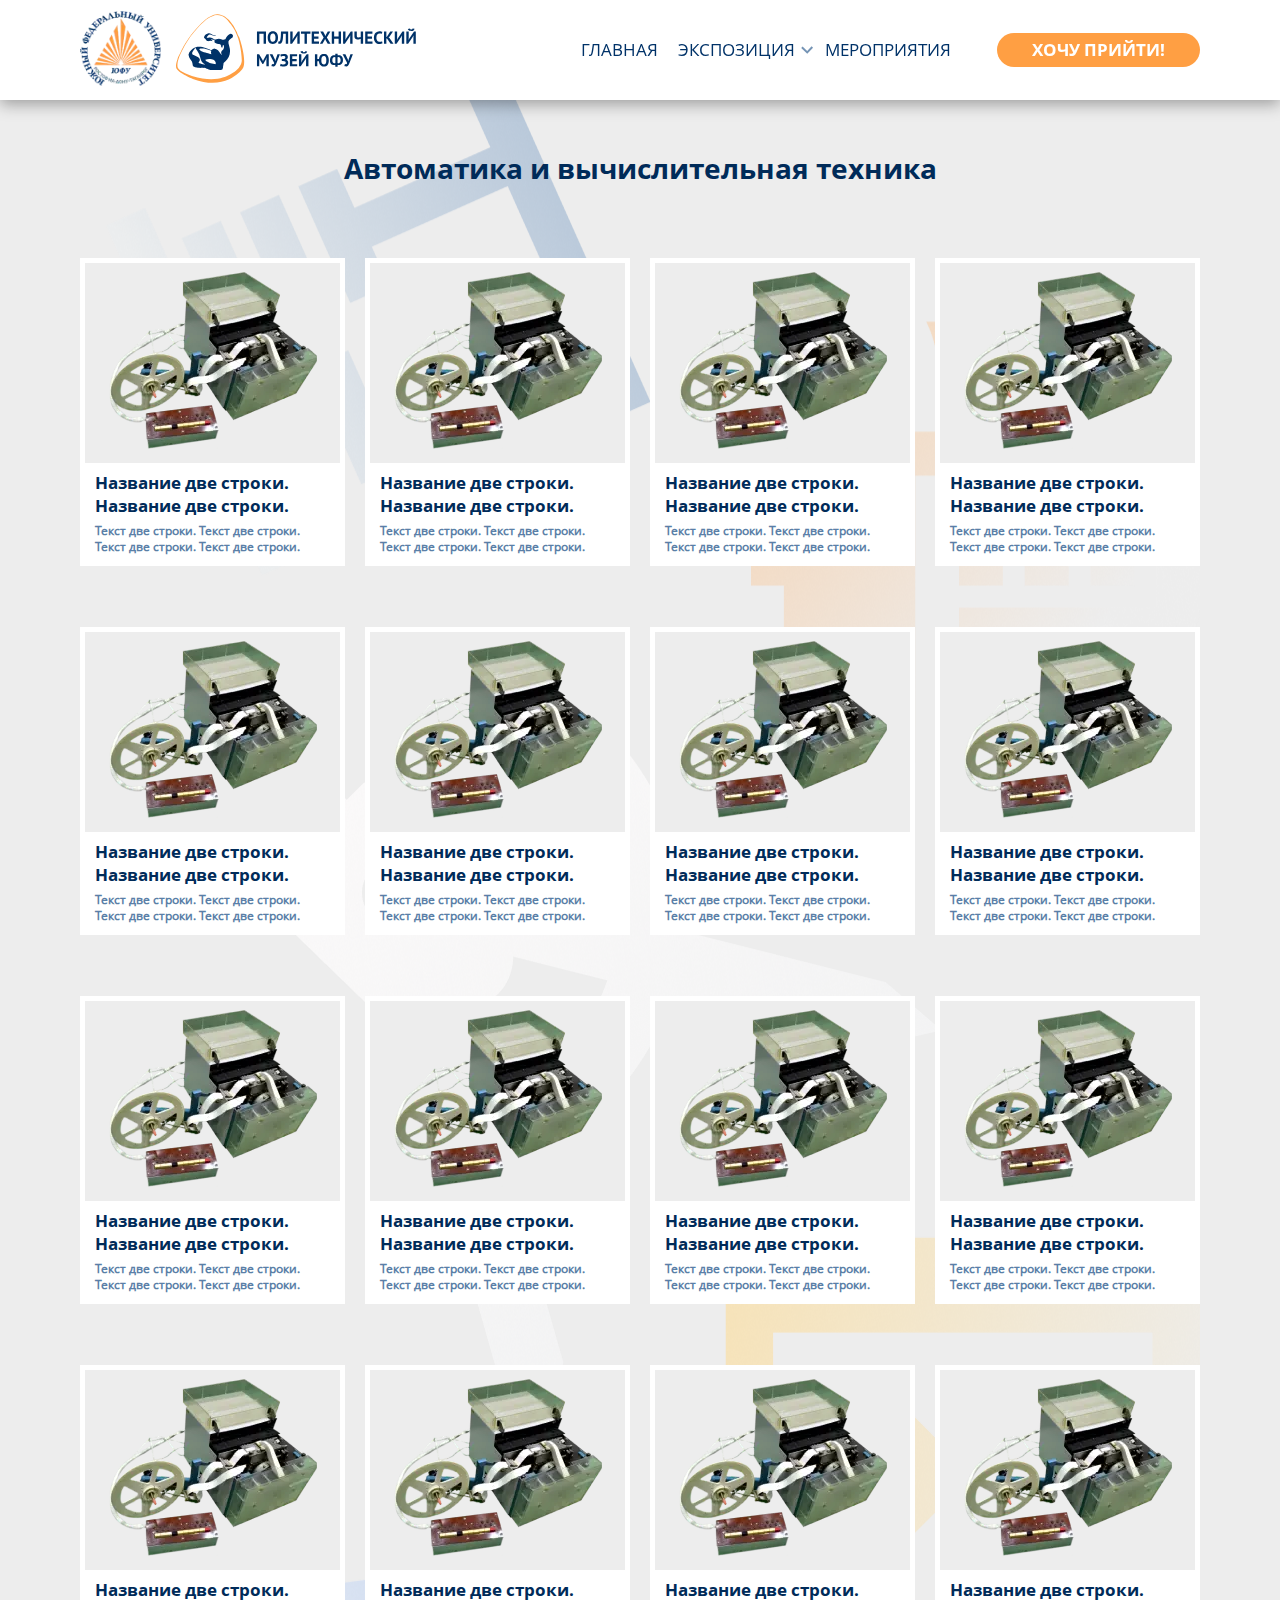
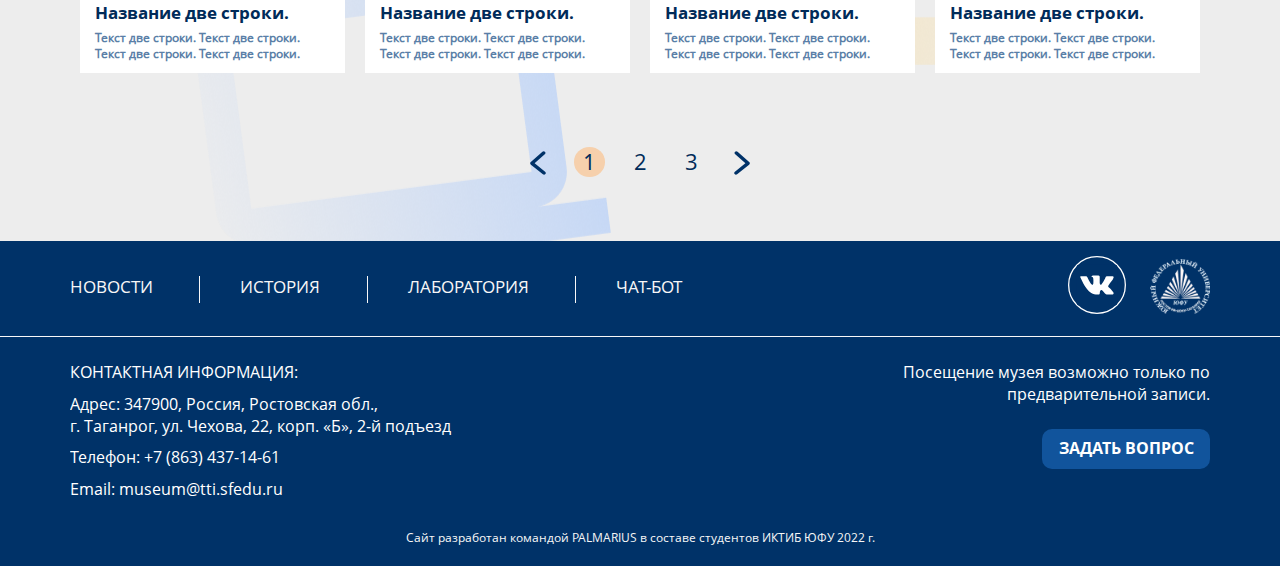
==== commit 499052fa: "f" ====
--- a/automation.html
+++ b/automation.html
@@ -6,7 +6,7 @@
         <meta http-equiv='X-UA-Compatible' content='IE=edge'>
         <meta name="viewport" content="width=device-width, initial-scale = 1.0">
         <meta name = "description" content = "Политехнический музей ИТА ЮФУ">
-        <link rel="stylesheet" href="css/style.min.css?_v=20220508144653">
+        <link rel="stylesheet" href="css/style.min.css?_v=20220508191805">
         <link rel="shortcut icon" href="img/logo_museum_history.png">
         <link rel="preload" as="font" type="font/woff2"
           href="fonts/OpenSans-Regular.woff2" crossorigin>
@@ -342,5 +342,5 @@
 
         </div>
     </body>
-    <script type="module" src="js/app.js?_v=20220508144653"></script>
+    <script type="module" src="js/app.js?_v=20220508191805"></script>
 </html>
--- a/css/style.min.css
+++ b/css/style.min.css
@@ -1 +1 @@
-@font-face{font-family:Montserrat-regular;font-display:swap;src:url(../fonts/Montserrat-Regular.woff2) format("woff2"),url(../fonts/Montserrat-Regular.woff) format("woff");font-weight:400;font-style:normal}@font-face{font-family:OpenSans-Bold;font-display:swap;src:url(../fonts/OpenSans-Bold.woff2) format("woff2"),url(../fonts/OpenSans-Bold.woff) format("woff");font-weight:700;font-style:normal}@font-face{font-family:OpenSans-Regular;font-display:swap;src:url(../fonts/OpenSans-Regular.woff2) format("woff2"),url(../fonts/OpenSans-Regular.woff) format("woff");font-weight:400;font-style:normal}@font-face{font-family:OpenSans-SemiBold;font-display:swap;src:url(../fonts/OpenSans-SemiBold.woff2) format("woff2"),url(../fonts/OpenSans-SemiBold.woff) format("woff");font-weight:600;font-style:normal}body,html{height:100%;line-height:1}*{margin:0;padding:0}:active,:focus,:hover{-webkit-tap-highlight-color:transparent;background-color:transparent;border:none;outline:0}*,::after,::before{-webkit-box-sizing:border-box;box-sizing:border-box}button{font-family:inherit;border:none}button:active,button:focus{outline:0}button::-moz-focus-inner{border:0}textarea{resize:none}img{max-width:100%;height:auto}ul{list-style-type:none;margin-left:0;padding-left:0}a{color:inherit;text-decoration:none}a,button{-webkit-tap-highlight-color:transparent}.visually-hidden{position:absolute;width:1px;height:1px;margin:-1px;border:0;padding:0;clip:rect(0 0 0 0);overflow:hidden}[class*=__container]{width:1140px;margin:0 auto;padding:0 10px;overflow:hidden}.page-wrapper{display:-ms-grid;display:grid;position:relative;-ms-grid-rows:1fr auto;grid-template-rows:1fr auto;min-height:100%;overflow:hidden}.page-header{width:100%;height:100px;position:fixed;-webkit-box-shadow:0 4px 15px rgba(0,0,0,.35);box-shadow:0 4px 15px rgba(0,0,0,.35);background-color:#fff;z-index:5}.page-header__container{display:-ms-grid;display:grid;-ms-grid-columns:81px 420px 1fr 1fr;grid-template-columns:81px 420px 1fr 1fr;-ms-grid-rows:100px;grid-template-rows:100px;-webkit-box-align:center;-ms-flex-align:center;align-items:center;overflow:visible}.page-header__logo-desktop-sfedu:hover{opacity:.8}.page-header__logo-desktop-sfedu:active{opacity:.6}.page-header__link-museum{margin-left:15px}.page-header__link-museum:hover{opacity:.8}.page-header__link-museum:active{opacity:.6}.page-header__header-menu{font-family:OpenSans-Regular,Arial,sans-serif;font-weight:400;font-size:17px;line-height:1.35;color:#014080;text-transform:uppercase}.page-header__sign-up{font-family:OpenSans-Bold,Arial,sans-serif;font-weight:700;font-size:17px;line-height:1.35;color:#fff;text-transform:uppercase;width:203px;height:34px;-ms-grid-column-align:end;justify-self:end;background-color:#ff9f43;border-radius:35px}.page-header__sign-up:hover{cursor:pointer;-webkit-box-shadow:1px 3px 10px 3px #a86527;box-shadow:1px 3px 10px 3px #a86527}.page-header__sign-up:active{cursor:pointer;-webkit-box-shadow:inset 1px 1px 10px 1px #a86527;box-shadow:inset 1px 1px 10px 1px #a86527}.page-header__logo-mobile-sfedu,.page-header__svg-mobile-museum{display:none}.header-menu__list-menu{display:-ms-grid;display:grid;-ms-grid-columns:(auto)[3];grid-template-columns:repeat(3,auto);-webkit-column-gap:20px;-moz-column-gap:20px;column-gap:20px}.header-menu__arrow{position:absolute;width:auto;left:105%}.header-menu__arrow:hover{cursor:pointer}.header-menu__item{font-weight:400;font-size:17px;line-height:1.35;color:#003268;position:relative}.header-menu__item:nth-child(2){margin:0 10px 0 0}.header-menu__link:active,.header-menu__link:hover{font-weight:600;font-size:17px;line-height:1.35;color:#003268}.header-menu__link:active .header-menu__arrow-svg path,.header-menu__link:hover .header-menu__arrow-svg path{stroke:#003268}.header-menu__link._active{font-weight:600;font-size:17px;line-height:1.35;color:#003268}.header-menu__link._active .header-menu__arrow-svg path{stroke:#003268}.header-menu__exposition-svg{display:none}.item--event-mobile{display:none}.list-exposition._active{font-family:OpenSans-Bold,Arial,sans-serif;font-weight:700;font-size:17px;line-height:1.35;color:#002b59;text-transform:none;max-height:500px;position:absolute;display:-ms-grid;display:grid;-ms-grid-columns:100%;grid-template-columns:100%;grid-template-rows:repeat(auto-fit,auto);left:0;top:61.5px;background-color:#fff;-webkit-box-shadow:0 4px 10px rgba(0,0,0,.25);box-shadow:0 4px 10px rgba(0,0,0,.25);overflow-y:auto;z-index:5}.list-exposition-mobile,.list-exposition-mobile._active{display:none}.list-exposition{display:none}.list-exposition__item:nth-child(1) a{padding-top:10px}.list-exposition__item:last-child a{padding-bottom:10px}.list-exposition__link{display:-ms-grid;display:grid;-ms-grid-columns:90px 1fr;grid-template-columns:90px 1fr;-webkit-column-gap:20px;-moz-column-gap:20px;column-gap:20px;-webkit-box-align:center;-ms-flex-align:center;align-items:center;width:503px;padding:10px 30px;text-align:center}.list-exposition__link:hover{background:rgba(255,159,67,.27)}.list-events-mobile{display:none}.page-wrapper{min-height:75%}.page-main{margin-top:100px;background:#ededed;position:relative}.main-menu{display:-ms-grid;display:grid;-ms-grid-columns:1fr 1fr 1fr 1fr;grid-template-columns:1fr 1fr 1fr 1fr;justify-items:center;padding:40px 100px 0 100px;-webkit-column-gap:50px;-moz-column-gap:50px;column-gap:50px}.main-menu__item{font-family:OpenSans-Regular,Arial,sans-serif;font-weight:600;font-size:20px;line-height:1.35;color:#003268;text-transform:uppercase;text-align:center}.main-menu__text{display:-ms-grid;display:grid;padding-top:20px}.main-menu__link:hover .main-menu__text{opacity:.8}.main-menu__link:active .main-menu__text{opacity:.6}.main-menu__link:hover .main-menu__wrapper{-webkit-box-shadow:0 5px 10px rgba(0,0,0,.5);box-shadow:0 5px 10px rgba(0,0,0,.5)}.main-menu__link:hover .wrapper--news{background:-webkit-gradient(linear,left top,left bottom,color-stop(45.26%,rgba(255,180,107,.6)),color-stop(241.41%,rgba(255,193,133,0)));background:-o-linear-gradient(top,rgba(255,180,107,.6) 45.26%,rgba(255,193,133,0) 241.41%);background:linear-gradient(180deg,rgba(255,180,107,.6) 45.26%,rgba(255,193,133,0) 241.41%)}.main-menu__link:hover .wrapper--about-museum{background:-webkit-gradient(linear,left top,left bottom,color-stop(32.89%,rgba(255,134,18,.6)),color-stop(210.5%,rgba(255,159,67,0)));background:-o-linear-gradient(top,rgba(255,134,18,.6) 32.89%,rgba(255,159,67,0) 210.5%);background:linear-gradient(180deg,rgba(255,134,18,.6) 32.89%,rgba(255,159,67,0) 210.5%)}.main-menu__link:hover .wrapper--chat-bot{background:-webkit-gradient(linear,left top,left bottom,from(rgba(0,50,104,.6)),color-stop(230.73%,rgba(0,50,104,0)));background:-o-linear-gradient(top,rgba(0,50,104,.6) 0,rgba(0,50,104,0) 230.73%);background:linear-gradient(180deg,rgba(0,50,104,.6) 0,rgba(0,50,104,0) 230.73%)}.main-menu__link:hover .wrapper--laba{background:-webkit-gradient(linear,left top,left bottom,from(rgba(0,78,162,.6)),color-stop(205.73%,rgba(0,78,162,0)));background:-o-linear-gradient(top,rgba(0,78,162,.6) 0,rgba(0,78,162,0) 205.73%);background:linear-gradient(180deg,rgba(0,78,162,.6) 0,rgba(0,78,162,0) 205.73%)}.main-menu__link:active .main-menu__wrapper{-webkit-box-shadow:inset 0 5px 10px rgba(0,0,0,.5);box-shadow:inset 0 5px 10px rgba(0,0,0,.5)}.main-menu__wrapper{position:relative;display:-ms-grid;display:grid;-webkit-box-align:center;-ms-flex-align:center;align-items:center;-webkit-box-pack:center;-ms-flex-pack:center;justify-content:center;width:171px;height:171px;border-radius:50%}.wrapper--news{background:-webkit-gradient(linear,left top,left bottom,color-stop(18.75%,rgba(255,180,107,.6)),to(rgba(255,193,133,0)));background:-o-linear-gradient(top,rgba(255,180,107,.6) 18.75%,rgba(255,193,133,0) 100%);background:linear-gradient(180deg,rgba(255,180,107,.6) 18.75%,rgba(255,193,133,0) 100%)}.wrapper--news::after{content:"";width:65px;height:57px;background-image:url(../img/icon_news.svg)}.wrapper--about-museum{background:-webkit-gradient(linear,left top,left bottom,color-stop(15.62%,rgba(255,134,18,.6)),to(rgba(255,159,67,0)));background:-o-linear-gradient(top,rgba(255,134,18,.6) 15.62%,rgba(255,159,67,0) 100%);background:linear-gradient(180deg,rgba(255,134,18,.6) 15.62%,rgba(255,159,67,0) 100%)}.wrapper--about-museum::after{content:"";width:70px;height:73px;background-image:url(../img/icon_about_museum.svg)}.wrapper--laba{background:-webkit-gradient(linear,left top,left bottom,from(rgba(0,78,162,.6)),to(rgba(0,78,162,0)));background:-o-linear-gradient(top,rgba(0,78,162,.6) 0,rgba(0,78,162,0) 100%);background:linear-gradient(180deg,rgba(0,78,162,.6) 0,rgba(0,78,162,0) 100%)}.wrapper--laba::after{content:"";width:66px;height:78px;background-image:url(../img/icon_laba.svg)}.wrapper--chat-bot{background:-webkit-gradient(linear,left top,left bottom,from(rgba(0,50,104,.6)),to(rgba(0,50,104,0)));background:-o-linear-gradient(top,rgba(0,50,104,.6) 0,rgba(0,50,104,0) 100%);background:linear-gradient(180deg,rgba(0,50,104,.6) 0,rgba(0,50,104,0) 100%)}.wrapper--chat-bot::after{content:"";width:83px;height:66px;background-image:url(../img/icon_chat_bot.svg)}.about-museum{font-family:Montserrat-regular,Arial,sans-serif}.about-museum__container{margin-top:80px;padding:40px 90px 70px 20px;height:580px;background:url(../img/background_1.png) 0 0 no-repeat;display:-ms-grid;display:grid;grid-template-areas:"t p" "f p" "fi p" "t2 t2"}.about-museum__bold-text-desktop{padding-left:3px}.about-museum__bold-text-mobile{display:none}.about-museum__title{-ms-grid-row:1;-ms-grid-column:1;font-weight:500;font-size:35px;line-height:1.17;color:#003268;grid-area:t}.filling-museum__container>.about-museum__title{-ms-grid-row:1;-ms-grid-column:1;-ms-grid-column-span:2}.text-block>.about-museum__title{-ms-grid-row:1;-ms-grid-column:1;-ms-grid-column-span:3}.about-museum__bold-text{font-weight:800;font-size:35px;line-height:1.17;color:#003268;text-transform:uppercase}.about-museum__feature{-ms-grid-row:2;-ms-grid-column:1;font-weight:600;font-size:20px;line-height:1.4;color:#003268;grid-area:f}.about-museum__filling{-ms-grid-row:3;-ms-grid-column:1;font-family:OpenSans-Regular,Arial,sans-serif;font-weight:400;font-size:17px;line-height:1.35;color:#003268;grid-area:fi}.about-museum__text{-ms-grid-row:4;-ms-grid-column:1;-ms-grid-column-span:2;font-family:OpenSans-Regular,Arial,sans-serif;font-weight:600;font-size:20px;line-height:1.4;color:#003268;grid-area:t2}.about-museum__photo{-ms-grid-row:1;-ms-grid-row-span:3;-ms-grid-column:2;margin-left:60px;margin-top:25px;grid-area:p;height:358px;width:360px;background:url(../img/museum_first_block.jpg) 0 0 no-repeat;border-radius:50%;-webkit-box-shadow:0 4px 10px rgba(0,0,0,.25);box-shadow:0 4px 10px rgba(0,0,0,.25)}.news__main-wrapper{width:1120px;margin:0 auto;position:relative}.news__container{width:1000px;margin-top:40px;padding-top:35px;height:550px;background:url(../img/bg_slider_desktop.png) -90px 0 no-repeat}.news__title{display:-ms-grid;display:grid;-webkit-box-pack:center;-ms-flex-pack:center;justify-content:center;padding-bottom:30px}.news__title-mobile{display:none}.news__all-news{display:-ms-grid;display:grid;-webkit-box-pack:end;-ms-flex-pack:end;justify-content:end}.news__all-news-link{font-weight:600;font-size:17px;line-height:1.35;color:#002b59;font-family:OpenSans-Regular,Arial,sans-serif;text-transform:uppercase;text-align:end;margin-right:95px;position:relative}.news__all-news-link::after{content:"";position:absolute;top:0;right:-40px;width:28px;height:25px;background:url(../img/all_news_arrow.svg) 0 0 no-repeat}.news__all-news-link:hover{cursor:pointer;opacity:.7}.swiper-button-next::after,.swiper-button-prev::after{content:""!important;position:absolute!important;top:center;left:center;width:18px;height:27px}.swiper-button-prev::after{background:url(../img/slider_prev_arrow.svg) center no-repeat}.swiper-button-next::after{background:url(../img/slider_next_arrow.svg) center no-repeat}.swiper-button-next,.swiper-button-prev{position:relative;width:43px!important;border-radius:48px;-webkit-tap-highlight-color:transparent;z-index:1!important;background:rgba(255,159,67,.5);-webkit-box-shadow:-2px 4px 4px rgba(0,0,0,.25);box-shadow:-2px 4px 4px rgba(0,0,0,.25)}.swiper-button-next:hover,.swiper-button-prev:hover{background-color:rgba(255,159,67,.8)}.swiper-button-next:active,.swiper-button-prev:active{-webkit-box-shadow:inset -2px 4px 4px rgba(0,0,0,.25);box-shadow:inset -2px 4px 4px rgba(0,0,0,.25)}.swiper-button-next:active,.swiper-button-next:focus,.swiper-button-prev:active,.swiper-button-prev:focus{border:none;outline:0}.swiper-button-prev{left:-10px!important}.swiper-button-next{right:-10px!important}.news-list .swiper-slide{font-family:OpenSans-Regular,Arial,sans-serif;background-color:#fff;padding:6px;-webkit-box-shadow:0 4px 20px rgba(0,0,0,.15);box-shadow:0 4px 20px rgba(0,0,0,.15)}.news-list .swiper-slide img{display:block;width:100%;height:100%;-o-object-fit:cover;object-fit:cover}.news-list__article{display:-ms-grid;display:grid}.news-list__about-news,.news-list__article-title,.news-list__data{padding-left:5px}.news-list__article-title{margin-top:10px;font-weight:700;font-size:17px;line-height:1.2;color:#003268;padding-bottom:10px}.news-list__about-news{font-weight:600;font-size:14px;line-height:1.36;color:#5a7fa7;padding-bottom:15px}.news__link:hover .news-list__about-news{color:#003268}.news-list__data{font-family:Montserrat-regular,Arial,sans-serif;font-weight:500;font-size:13px;line-height:1.23;color:#979797;padding-bottom:10px}.swiper{overflow:visible!important}.filling-museum__container{background:url(../img/bg_filling_museum.png);padding-top:75px;margin-top:-20px;display:-ms-grid;display:grid;grid-template-areas:"t t" "i1 i2" "i3 i4" "i5 i5";z-index:-2}.filling-museum__item{position:relative;z-index:0}.filling-museum__title{-ms-grid-row:1;-ms-grid-column:1;text-align:center;grid-area:t}.filling-museum__container>.filling-museum__title{-ms-grid-row:1;-ms-grid-column:1;-ms-grid-column-span:2}.text-block>.filling-museum__title{-ms-grid-row:1;-ms-grid-column:1;-ms-grid-column-span:3}.filling-museum__item-1{-ms-grid-row:2;-ms-grid-column:1;grid-area:i1;margin-left:50px}.filling-museum__item-text{font-family:OpenSans-Regular,Arial,sans-serif;font-weight:400;font-size:15px;line-height:1.33;color:#003268;text-align:justify;background-color:#f7f7f7;-webkit-box-shadow:2px 4px 4px rgba(0,0,0,.25);box-shadow:2px 4px 4px rgba(0,0,0,.25);padding:8px 15px;position:absolute;top:0;left:0}.filling-museum__text-1{width:403px;height:119px;padding-left:35px;top:30px;left:70px;z-index:-1}.filling-museum__item-2{-ms-grid-row:2;-ms-grid-column:2;margin-top:70px;grid-area:i2;-ms-grid-column-align:end;justify-self:end}.filling-museum__text-2{font-weight:400;font-size:15px;line-height:1.37;color:#000;width:388px;height:100px;top:240px;left:115px}.filling-museum__item-3{-ms-grid-row:3;-ms-grid-column:1;grid-area:i3;margin-top:-160px}.filling-museum__text-3{font-weight:400;font-size:15px;line-height:1.37;color:#000;width:482px;height:144px;top:310px;left:160px}.filling-museum__item-4{-ms-grid-row:3;-ms-grid-column:2;grid-area:i4}.filling-museum__photo-4{margin-top:50px;margin-left:160px}.filling-museum__item-5{-ms-grid-row:4;-ms-grid-column:1;-ms-grid-column-span:2;grid-area:i5;padding-bottom:168px}.filling-museum__text-4{font-weight:400;font-size:15px;line-height:1.37;color:#000;width:841px;height:185px;padding:10px 18px;top:350px;left:230px}.history-museum__container{width:970px;height:584px;margin:20px auto;position:relative;background:url(../img/bg_history_desktop.png) 0 center no-repeat;display:-ms-grid;display:grid;-webkit-box-pack:center;-ms-flex-pack:center;justify-content:center;-webkit-box-align:center;-ms-flex-align:center;align-items:center;-ms-grid-columns:1fr 2fr;grid-template-columns:1fr 2fr;overflow:visible;padding-left:130px;margin-top:-20px}.history-museum__logo{display:block;width:347px;height:434px;background:url(../img/history_logo_desktop.svg) -80px -30px no-repeat}.history-museum__logo-mobile{display:none}.history-museum__article{text-align:center;background-color:#fff;width:464px;height:464px;border-radius:50%;padding:95px 50px;-webkit-box-shadow:0 4px 50px rgba(0,0,0,.15);box-shadow:0 4px 50px rgba(0,0,0,.15)}.history-museum__title{text-align:center}.history-museum__title-svg-desktop{margin-bottom:25px}.history-museum__title-svg-mobile{display:none}.history-museum__text{font-family:OpenSans-Regular,Arial,sans-serif;font-weight:400;font-size:15px;line-height:1.47;color:#000;padding-bottom:30px}.history-museum__more-btn{font-family:OpenSans-Bold,Arial,sans-serif;font-weight:700;font-size:17px;line-height:1.35;color:#fff;text-transform:uppercase;background-color:#ff9f43;border-radius:22px;padding:6px 35px}.history-museum__more-btn:hover{cursor:pointer;-webkit-box-shadow:1px 3px 10px 3px #a86527;box-shadow:1px 3px 10px 3px #a86527}.history-museum__more-btn:active{cursor:pointer;-webkit-box-shadow:inset 1px 1px 10px 1px #a86527;box-shadow:inset 1px 1px 10px 1px #a86527}.exposition-main{margin-bottom:40px}.exposition-main__container{background:url(../img/bg_exposition.png) 60px 10px no-repeat;display:-ms-grid;display:grid}.exposition-main__photo{width:620px;height:335px;background:url(../img/exposition_plan.png) -5px -150px no-repeat;margin:60px auto 0 auto}.exposition-main__title{-ms-grid-column-align:center;justify-self:center;padding-bottom:15px;margin-left:-85px}.exposition-main__title-svg-mobile{display:none}.exposition-main__text{font-family:OpenSans-Regular,Arial,sans-serif;font-weight:400;font-size:17px;line-height:1.35;color:#000;text-align:center;width:700px;padding:2px 10px;-ms-grid-column-align:center;justify-self:center;padding-bottom:45px;margin-left:-95px}.exposition-list-main-page{display:-ms-grid;display:grid;grid-auto-flow:row;-webkit-column-gap:34px;-moz-column-gap:34px;column-gap:34px;justify-items:stretch;-ms-grid-columns:(1fr)[4];grid-template-columns:repeat(4,1fr)}.exposition-list-main-page__item{width:280px;display:-ms-grid;display:grid}.exposition-list-main-page__svg{width:136px;height:136px;padding-bottom:15px}.exposition-list-main-page__link{width:175px;font-family:OpenSans-Bold,Arial,sans-serif;font-weight:700;font-size:17px;line-height:1.35;color:#003268;text-align:center}.exposition-list-main-page__link:hover p{text-decoration:underline}.events{margin-top:90px}.events__container{padding-top:50px;height:400px;display:-ms-grid;display:grid;-ms-grid-columns:50% 50%;grid-template-columns:50% 50%;grid-row:33.33% 33.33% 33.33%;background:url(../img/event_background.png) 690px 0 no-repeat;justify-items:center}.events__content{padding-left:80px;-ms-grid-column:1;grid-column:1;-ms-grid-row:1;-ms-grid-row-span:2;grid-row:1/3;display:-ms-grid;display:grid;-ms-grid-rows:50% 22% 20%;grid-template-rows:50% 22% 20%}.events__link-calendar a,.events__link-registration a{font-weight:600;font-size:17px;line-height:1.35;color:#fff;font-family:OpenSans-Regular,Arial,sans-serif;background-color:#11549c;border-radius:50px;padding:10px 30px}.events__link-calendar a:hover,.events__link-registration a:hover{-webkit-box-shadow:1px 1px 5px 1px #000;box-shadow:1px 1px 5px 1px #000}.events__link-calendar a:active,.events__link-registration a:active{-webkit-box-shadow:inset 1px 1px 5px 1px #000;box-shadow:inset 1px 1px 5px 1px #000}.events__image{margin-left:80px}.events__image--mobile{display:none}.events__title--mobile{display:none}.advanced-features__container{height:580px;display:-ms-grid;display:grid;background:url(../img/background_chat_bot_laba.png) 0 0 no-repeat;background-size:cover;-ms-grid-columns:1fr 1fr;grid-template-columns:1fr 1fr}.advanced-features__laba{width:550px;padding:0 65px;position:relative}.advanced-features__laba-svg-desktop{margin-top:185px;padding-bottom:2px;margin-bottom:15px}.advanced-features__laba-svg-mobile{display:none}.advanced-features__icon{position:absolute;width:159px;height:159px;background-color:#fff;background-position:center center;background-repeat:no-repeat;-webkit-box-shadow:0 4px 4px rgba(0,0,0,.25);box-shadow:0 4px 4px rgba(0,0,0,.25);border-radius:50%}.advanced-features__laba-icon{background-image:url(../img/icon_laba_main.svg);top:305px;left:230px}.advanced-features__laba-icon:hover{background-color:#ededed}.advanced-features__laba-icon:active{-webkit-box-shadow:inset 0 4px 4px rgba(0,0,0,.25);box-shadow:inset 0 4px 4px rgba(0,0,0,.25)}.advanced-features__laba-text{font-family:OpenSans-Regular,Arial,sans-serif;font-weight:600;font-size:17px;line-height:1.35;color:#003268;padding-left:15px}.advanced-features__chat-bot{position:relative;text-align:end;padding:0 80px;padding-top:290px}.advanced-features__chat-bot-icon{padding-bottom:2px;margin-bottom:15px;background-image:url(../img/icon_chat_bot_main.svg)}.advanced-features__chat-bot-icon:hover{background-color:#ededed}.advanced-features__chat-bot-icon:active{-webkit-box-shadow:inset 0 4px 4px rgba(0,0,0,.25);box-shadow:inset 0 4px 4px rgba(0,0,0,.25)}.advanced-features__chat-bot-svg-mobile{display:none}.advanced-features__chat-bot-text{width:370px;text-align:normal;font-family:OpenSans-Regular,Arial,sans-serif;font-weight:600;font-size:17px;line-height:1.35;color:#003268;margin-left:15px;margin-top:15px}.advanced-features__svg-chat-bot-desktop{position:absolute;top:390px;left:80px}.museum-contacts{position:relative;height:620px;width:100vw;margin-bottom:-18px;padding-left:40px}.museum-contacts__map{position:absolute;height:620px;width:100vw;z-index:0;top:18px;left:0}.museum-contacts__container{position:relative;width:1120px;height:620px}.text-block{font-family:OpenSans-Regular,Arial,sans-serif;font-weight:400;font-size:15px;line-height:1.33;color:#000;text-align:center;position:absolute;background-color:#fff;width:500px;height:500px;top:55px;left:0;display:-ms-grid;display:grid;justify-items:center;-ms-grid-columns:(minmax(60px,300px))[3];grid-template-columns:repeat(3,minmax(60px,300px));padding:90px 20px 90px 30px;grid-template-areas:"t t t" "a a a" "n e e" "alert alert alert";border-radius:50%;z-index:2;-webkit-box-shadow:1px 1px 4px 1px rgba(0,0,0,.25);box-shadow:1px 1px 4px 1px rgba(0,0,0,.25)}.text-block__title{-ms-grid-row:1;-ms-grid-column:1;width:300px;grid-area:t;font-family:OpenSans-Bold,Arial,sans-serif;font-weight:700;font-size:20px;line-height:1.35;color:#003268}.filling-museum__container>.text-block__title{-ms-grid-row:1;-ms-grid-column:1;-ms-grid-column-span:2}.text-block>.text-block__title{-ms-grid-row:1;-ms-grid-column:1;-ms-grid-column-span:3}.text-block__address{-ms-grid-row:2;-ms-grid-column:1;-ms-grid-column-span:3;width:350px;grid-area:a;margin-bottom:20px}.text-block__bold-text{display:block;font-family:OpenSans-Bold,Arial,sans-serif;font-weight:700;font-size:17px;line-height:1.35;color:#003268;margin-bottom:5px}.text-block__alert{-ms-grid-row:4;-ms-grid-column:1;-ms-grid-column-span:3;width:400px;grid-area:alert;padding-left:0;padding-top:30px}.text-block__email{-ms-grid-row:3;-ms-grid-column:2;-ms-grid-column-span:2;grid-area:e;padding-left:60px}.text-block__number{-ms-grid-row:3;-ms-grid-column:1;width:200px;padding-top:10px;padding-left:10px;grid-area:n;padding-left:50px}.page-footer{width:100%;height:325px;background-color:#003268;position:relative}.page-footer__container{display:-ms-grid;display:grid;padding:15px 0;-ms-grid-columns:100%;grid-template-columns:100%;color:#fff}.page-footer__wrapper-menu-block{display:-ms-grid;display:grid;-ms-grid-columns:60% 40%;grid-template-columns:60% 40%;margin-bottom:45px}.page-footer__wrapper-icons{-ms-flex-item-align:center;-ms-grid-row-align:center;align-self:center;-ms-grid-column-align:end;justify-self:end}.page-footer__vk-icon{margin-right:20px}.page-footer__sfedu-icon:hover,.page-footer__vk-icon:hover{opacity:.8;cursor:pointer}.page-footer__sfedu-icon:active,.page-footer__vk-icon:active{opacity:.6}.page-footer__line{position:absolute;top:95px;left:0;height:1px;width:100%;background-color:#f7f7f7}.page-footer__wrapper-contact-block{display:-ms-grid;display:grid;font-family:OpenSans-Regular,Arial,sans-serif;line-height:1.35;font-size:16px;-ms-grid-columns:50% 50%;grid-template-columns:50% 50%}.page-footer__address,.page-footer__email,.page-footer__number,.page-footer__title{margin-bottom:10px}.page-footer__address{width:430px}.page-footer__visit{width:400px;-ms-grid-column:2;grid-column:2;-ms-grid-row:1;-ms-grid-row-span:3;grid-row:1/4;-ms-grid-column-align:end;justify-self:end;text-align:right;font-size:16px;line-height:1.35}.page-footer__copyright{font-family:OpenSans-Regular,Arial,sans-serif;font-weight:400;font-size:12px;line-height:1.33;color:#f7f7f7;-ms-grid-column-align:center;justify-self:center;margin-top:20px;-ms-grid-column:1;-ms-grid-column-span:2;grid-column:1/3}.page-footer__wrapper-icons--mobile{display:none}.btn-form{width:168px;height:40px;background-color:#11549c;font-family:OpenSans-Bold,Arial,sans-serif;font-weight:600;font-size:16px;line-height:1.33;color:#fff;border-radius:10px;-ms-grid-column-align:end;justify-self:end;margin-top:-50px}.btn-form:hover{background-color:#3e3da5;-webkit-box-shadow:0 4px 4px #094280,0 4px 4px rgba(0,0,0,.25);box-shadow:0 4px 4px #094280,0 4px 4px rgba(0,0,0,.25);cursor:pointer}.btn-form:active{-webkit-box-shadow:inset 0 4px 4px #094280,0 4px 4px rgba(0,0,0,.25);box-shadow:inset 0 4px 4px #094280,0 4px 4px rgba(0,0,0,.25)}.footer-menu{font-family:OpenSans-Regular,Arial,sans-serif;font-weight:400;font-size:17px;line-height:1.35;color:#f7f7f7;text-transform:uppercase;width:auto;display:-ms-grid;display:grid;grid-auto-flow:column;grid-template-columns:repeat(auto-fill,auto);-ms-grid-row-align:center;align-self:center;-webkit-column-gap:15px;-moz-column-gap:15px;column-gap:15px}.footer-menu__item:not(:last-child){position:relative}.footer-menu__item:not(:last-child)::after{content:"";position:absolute;top:0;right:25px;width:1px;height:27px;background-color:#f7f7f7}.footer-menu__link:hover{opacity:.8;cursor:pointer}.footer-menu__link:active{opacity:.6}.museum-contacts-mobile-form{display:none}.museum-contacts-form{padding:70px 50px;text-align:center;position:relative;display:-ms-grid;display:grid;-ms-grid-columns:50% 50%;grid-template-columns:50% 50%}.museum-contacts-form__title{text-align:center;font-family:OpenSans-Bold,Arial,sans-serif;font-weight:700;font-size:19px;line-height:1.33;color:#003268}.museum-contacts-form__text{font-family:OpenSans-Regular,Arial,sans-serif;font-weight:400;font-size:15px;line-height:1.35;color:#000}.museum-contacts-form__submit-block,.museum-contacts-form__text,.museum-contacts-form__user-email-block,.museum-contacts-form__user-name-block,.museum-contacts-form__user-question-block{margin-bottom:25px}.museum-contacts-form__user-email,.museum-contacts-form__user-name,.museum-contacts-form__user-question{font-family:OpenSans-Regular,Arial,sans-serif;font-weight:400;font-size:17px;line-height:1.35;color:#828282;padding:10px 10px;width:450px;background-color:#ebebeb;border:1px solid #d5d5d5;outline-offset:0;outline:0}.museum-contacts-form__user-email:active,.museum-contacts-form__user-email:focus,.museum-contacts-form__user-email:hover,.museum-contacts-form__user-name:active,.museum-contacts-form__user-name:focus,.museum-contacts-form__user-name:hover,.museum-contacts-form__user-question:active,.museum-contacts-form__user-question:focus,.museum-contacts-form__user-question:hover{background-color:#ebebeb;border-bottom:1px solid #000;border-top:1px solid #000;border-left:1px solid #000;border-right:1px solid #000}.museum-contacts-form__user-email:focus,.museum-contacts-form__user-name:focus,.museum-contacts-form__user-question:focus{color:#000;background-color:#fff}.museum-contacts-form__question-form{background-color:#fff;border:1px dotted #000;padding:40px 40px 10px 40px;margin-top:-20px}.museum-contacts-form__user-name{height:45px}.museum-contacts-form__user-email{height:45px}.museum-contacts-form__user-email.error,.museum-contacts-form__user-name.error{-webkit-box-shadow:0 0 15px red;box-shadow:0 0 15px red}.museum-contacts-form__user-question{height:150px}.museum-contacts-form__submit-block{margin-bottom:30px}.museum-contacts-form__submit{width:203px;height:45px;top:0;left:0;position:relative}.museum-contacts-form__rules{font-family:OpenSans-Regular,Arial,sans-serif;font-style:italic;font-weight:400;font-size:13px;line-height:1.35;color:#828282;padding-top:20px}.museum-contacts-form__wrapper-img{margin-top:70px;width:400px}.museum-contacts-form__text{padding:20px 0 0 0}.museum-contacts-form__wrapper-form{display:-ms-grid;display:grid;justify-items:center}:focus::-webkit-input-placeholder{color:transparent}:focus::-moz-placeholder{color:transparent}:focus:-moz-placeholder{color:transparent}:focus:-ms-input-placeholder{color:transparent}.btn-form-1{width:243px;height:45px;background-color:#2ecc71;font-family:OpenSans-Bold,Arial,sans-serif;font-weight:700;font-size:17px;line-height:1.33;color:#fff;-webkit-box-shadow:0 4px 4px #289735,0 4px 4px rgba(0,0,0,.25);box-shadow:0 4px 4px #289735,0 4px 4px rgba(0,0,0,.25);border-radius:4px}.btn-form-1:hover{background-color:#289735;cursor:pointer}.btn-form-1:active{-webkit-box-shadow:inset 0 4px 4px rgba(0,0,0,.25);box-shadow:inset 0 4px 4px rgba(0,0,0,.25)}.news-solo{background-color:#fff;margin-bottom:40px}.news__block-title{padding:50px 0 20px 0}.news__title--mobile{display:none}.list-news{display:-ms-grid;display:grid;-webkit-box-pack:center;-ms-flex-pack:center;justify-content:center}.list-news__item{width:1030px;padding:25px 0 25px 0;display:-ms-grid;display:grid;-ms-grid-columns:250px 741px;grid-template-columns:250px 741px;-ms-grid-rows:80px 60px 20px;grid-template-rows:80px 60px 20px;-webkit-column-gap:40px;-moz-column-gap:40px;column-gap:40px;border-bottom:2px solid #c7c7c7}.list-news__item:first-child{border-top:2px solid #c7c7c7;-ms-grid-row:1;-ms-grid-row-span:2;grid-row:1/3}.list-news__item:last-child{margin-bottom:0}.list-news__item-title{font-weight:900;font-size:24px;line-height:1.35;color:#003268;font-family:OpenSans-Bold,Arial,sans-serif}.list-news__item-title:hover a{opacity:.8}.list-news__item-title:active a{opacity:.5}.list-news__text{-ms-grid-column:2;grid-column:2;font-weight:600;font-size:15px;line-height:1.35;color:#000;font-family:OpenSans-Regular,Arial,sans-serif;text-align:justify}.list-news__data{-ms-grid-column:2;grid-column:2;font-weight:400;font-size:13px;line-height:1.35;color:#979797;font-family:OpenSans-Regular,Arial,sans-serif}.news-article{background-color:#fff;display:-ms-grid;display:grid;-webkit-box-pack:center;-ms-flex-pack:center;justify-content:center;margin-bottom:40px}.news-article__wrapper{display:-ms-grid;display:grid;width:1020px;padding:30px 0 50px}.news-article__title{font-weight:800;font-size:35px;line-height:1.35;color:#003268;font-family:OpenSans-Bold,Arial,sans-serif;margin-bottom:20px}.news-article__date{font-weight:600;font-size:20px;line-height:1.35;color:#777;font-family:OpenSans-Regular,Arial,sans-serif;margin-bottom:20px}.news-article__photo{display:block;margin:0 auto 50px}.news-article__text{text-indent:20px;text-align:justify;font-weight:400;font-size:17px;line-height:1.35;color:#000;font-family:OpenSans-Regular,Arial,sans-serif;margin-bottom:50px}.news-article__link-back{font-weight:700;font-size:17px;line-height:1.35;color:#fff;font-family:OpenSans-Regular,Arial,sans-serif;background-color:#878b8e;border-radius:10px;padding:7px 23px;-ms-grid-column-align:end;justify-self:end;margin-right:10px}.news-article__link-back:hover{opacity:.8}.news-article__link-back:active{opacity:.6}.main-events{display:-ms-grid;display:grid;justify-items:center;background-color:#fff;margin-bottom:50px;padding-bottom:0}.main-events__main-title{padding-top:50px;padding-bottom:50px}.main-events__title-desktop{display:block}.main-events__title-mobile{display:none}.list-events{width:840px;display:-ms-grid;display:grid;-ms-grid-columns:390px 390px;grid-template-columns:390px 390px;-webkit-column-gap:60px;-moz-column-gap:60px;column-gap:60px;row-gap:50px;margin-bottom:20px}.list-events__item{display:-ms-grid;display:grid;padding:25px;border:solid 3px #c7c7c7;border-radius:20px;-webkit-box-shadow:0 5px 20px rgba(0,0,0,.1);box-shadow:0 5px 20px rgba(0,0,0,.1)}.list-events__date{background-color:#ffa943;font-weight:800;font-size:25px;line-height:1.35;color:#003268;font-family:OpenSans-Bold,Arial,sans-serif;text-align:center;padding:7px 0 7px 0;margin-bottom:15px}.list-events__photo{margin-bottom:20px}.list-events__title{font-weight:800;font-size:24px;line-height:1.35;color:#003268;font-family:OpenSans-Bold,Arial,sans-serif;text-align:center;margin-bottom:50px}.list-events__link{font-weight:600;font-size:16px;line-height:1.35;color:#979797;font-family:OpenSans-Regular,Arial,sans-serif;-ms-grid-column-align:end;justify-self:end;padding-right:28px;position:relative}.list-events__link::after{content:"";position:absolute;top:5px;right:10px;width:8px;height:11px;background:url(../img/main_events_arrow.svg) 0 no-repeat}.list-events__link:hover{cursor:pointer}.list-events__link-item{display:-ms-grid;display:grid}.list-events__link-item:hover{opacity:.8}.list-events__link-item:active{opacity:.7}.main-events-article{padding:50px;background-color:#fff;margin-bottom:50px}.article-event{display:-ms-grid;display:grid;-ms-grid-columns:40% 60%;grid-template-columns:40% 60%}.article-event__title{display:block;font-weight:800;font-size:32px;line-height:1.35;color:#003268;font-family:OpenSans-Bold,Arial,sans-serif;margin-bottom:50px;-ms-grid-column:1;-ms-grid-column-span:2;grid-column:1/3}.article-event__info{font-weight:800;font-size:32px;line-height:1.35;color:#003268;font-family:OpenSans-Bold,Arial,sans-serif}.article-event__date{position:relative;padding-left:47px;margin-bottom:10px}.article-event__date::before{content:"";position:absolute;top:6px;left:0;width:32px;height:32px;background:url(../img/events_article_icon_date.svg) 0 no-repeat}.article-event__time{position:relative;padding-left:45px;margin-bottom:40px}.article-event__time::before{content:"";position:absolute;top:8px;left:0;width:28px;height:28px;background:url(../img/events_article_icon_time.svg) 0 no-repeat}.article-event__btn-join{font-family:OpenSans-Bold,Arial,sans-serif;font-weight:700;font-size:17px;line-height:1.35;color:#fff;text-transform:uppercase;width:203px;height:34px;-ms-grid-column-align:end;justify-self:end;background-color:#ff9f43;border-radius:35px;padding:9px 23px}.article-event__btn-join:hover{cursor:pointer;-webkit-box-shadow:1px 3px 10px 3px #a86527;box-shadow:1px 3px 10px 3px #a86527}.article-event__btn-join:active{cursor:pointer;-webkit-box-shadow:inset 1px 1px 10px 1px #a86527;box-shadow:inset 1px 1px 10px 1px #a86527}.article-event__photo{margin-bottom:35px}.article-event__text{font-family:OpenSans-Regular,Arial,sans-serif;font-weight:400;font-size:17px;line-height:1.35;color:#000;margin-bottom:30px;text-indent:20px;text-align:justify;-ms-grid-column:1;-ms-grid-column-span:2;grid-column:1/3}.article-event__link{font-weight:700;font-size:17px;line-height:1.35;color:#fff;font-family:OpenSans-Regular,Arial,sans-serif;background-color:#878b8e;border-radius:10px;padding:7px 23px;-ms-grid-column-align:end;justify-self:end;margin-right:10px;-ms-grid-column:1;-ms-grid-column-span:2;grid-column:1/3}.article-event__link:hover{opacity:.8}.article-event__link:active{opacity:.6}.main-history-museum__wrraper-first-block{background-color:#fff;padding:50px 40px;padding-bottom:30px;text-align:center;margin-bottom:50px}.main-history-museum__title-desktop{display:inline-block}.main-history-museum__title-mobile{display:none}.main-history-museum__text-block-1{margin-top:-25px}.main-history-museum__paragraph{font-weight:400;font-size:17px;line-height:1.35;color:#000;font-family:OpenSans-Regular,Arial,sans-serif;text-align:justify;text-indent:25px;margin-bottom:15px}.main-history-museum__text-block-2{display:-ms-grid;display:grid;-ms-grid-columns:40% 50%;grid-template-columns:40% 50%;-webkit-column-gap:60px;-moz-column-gap:60px;column-gap:60px;margin-bottom:70px}.main-history-museum__photo-expo-desktop{display:block}.main-history-museum__photo-expo-mobile{display:none}.main-history-museum__text-1{font-weight:500;font-size:18px;line-height:1.7;color:#003268;font-family:OpenSans-Regular,Arial,sans-serif;padding-top:30px;text-align:justify}.main-history-museum__wrraper-text-block-3{margin-top:80px;background:url(../img/bg_history_block-3.png) 0 0 no-repeat;position:relative;margin-bottom:60px;min-height:420px;z-index:1}.main-history-museum__wrraper-photo-3{margin-left:75px;padding-top:55px}.main-history-museum__text-3{position:absolute;top:120px;left:345px;background-color:#fff;font-weight:400;font-size:17px;line-height:1.7;color:#000;font-family:OpenSans-Regular,Arial,sans-serif;text-align:justify;padding:30px;padding-left:80px;width:810px;padding-right:80px;z-index:-1}.main-history-museum__wrraper-text-block-4{background-color:#fff;padding:40px 40px;margin-bottom:70px}.main-history-museum__photo-4{margin-bottom:50px}.page-expo-automation{background:url(../img/bg_desktop_avtomation.png) 0 -50px no-repeat}.page-expo-aviation{background:url(../img/bg_desktop_aviation.png) 0 -50px no-repeat}.page-expo-electronics{background:url(../img/bg_desktop_electro.png) 0 -150px no-repeat}.page-expo-radio{background:url(../img/bg_desktop_radio.png) 0 -50px no-repeat}.expo-bg{background-color:#ededed;width:100vw;min-height:1725px;background-position:center}.expo__container{text-align:center}.expo__title{font-weight:800;font-size:28px;line-height:1.35;color:#002b59;font-family:OpenSans-Bold,Arial,sans-serif;padding-top:50px}.exposition-list{margin-top:70px;display:-ms-grid;display:grid;-ms-grid-columns:(265px)[4];grid-template-columns:repeat(4,265px);-webkit-column-gap:20px;-moz-column-gap:20px;column-gap:20px;row-gap:61px;margin-bottom:70px}.exposition-list__item{background-color:#fff;padding:5px;width:265px;height:308px;text-align:start}.exposition-list__item:hover{opacity:.8}.exposition-list__item:active{opacity:.6}.exposition-list__wrapper-photo{width:255px;height:200px;background-color:#ededed;margin-bottom:9px}.exposition-list__title{padding-left:10px;margin-bottom:5px;font-weight:700;font-size:17px;line-height:1.35;color:#002b59;font-family:OpenSans-Bold,Arial,sans-serif}.exposition-list__text{padding-left:10px;font-weight:600;font-size:12px;line-height:1.35;color:#5a7fa7;font-family:OpenSans-Regular,Arial,sans-serif}.pagination-list-expo{display:-ms-grid;display:grid;-ms-grid-columns:(31px)[5];grid-template-columns:repeat(5,31px);-webkit-box-align:center;-ms-flex-align:center;align-items:center;-webkit-column-gap:20px;-moz-column-gap:20px;column-gap:20px;-webkit-box-pack:center;-ms-flex-pack:center;justify-content:center;text-align:center;margin-top:50px;padding-bottom:60px}.pagination-list-expo__item{font-weight:400;font-size:22px;line-height:1.35;color:#002b59;font-family:OpenSans-Regular,Arial,sans-serif}.pagination-list-expo__item:hover{background-color:#f6d0ac;border-radius:100%;cursor:pointer}.pagination-list-expo__item:first-child:hover,.pagination-list-expo__item:last-child:hover{background-color:transparent;opacity:.7}.pagination-list-expo__item:first-child,.pagination-list-expo__item:last-child{padding-top:8px}.pagination-list-expo__item+._active{background-color:#f6d0ac;border-radius:100%}.page-main-article-expo{background:url(../img/bg_article_expo.png) no-repeat 0 -60px;background-color:#ededed;min-height:780px}.wrraper-about{display:-ms-grid;display:grid;-ms-grid-columns:155px 430px;grid-template-columns:155px 430px;-ms-grid-rows:(auto)[2];grid-template-rows:repeat(2,auto);font-weight:400;font-size:18px;line-height:1.35;color:#000;font-family:OpenSans-Regular,Arial,sans-serif;margin-top:50px;row-gap:30px}.wrraper-about__bold-text{display:-ms-grid;display:grid;font-weight:700;font-size:18px;line-height:1.35;color:#000;font-family:OpenSans-Bold,Arial,sans-serif;-ms-grid-column:1;grid-column:1/1}.wrraper-about__bold-text--date,.wrraper-about__date{-ms-grid-row:1;grid-row:1/1}.wrraper-about__bold-text--category,.wrraper-about__category{-ms-grid-row:2;grid-row:2/2}.wrraper-about__bold-text--description,.wrraper-about__description{-ms-grid-row:3;grid-row:3/3}.wrraper-about__bold-text--history,.wrraper-about__history{-ms-grid-row:4;grid-row:4/4}.article-expo{display:-ms-grid;display:grid;-ms-grid-columns:(auto)[2];grid-template-columns:repeat(2,auto)}.article-expo__title{font-weight:700;font-size:22px;line-height:1.35;color:#000;font-family:OpenSans-Bold,Arial,sans-serif;text-align:center;margin-top:10px;margin-left:20px;width:450px}.article-expo__title-wrraper{-ms-grid-rows:(auto)[2];grid-template-rows:repeat(2,auto);justify-items:center;text-align:center;-ms-grid-column:2;grid-column:2/2;-ms-grid-row:1;-ms-grid-row-span:2;grid-row:1/3;padding-top:210px}.article-expo__wrapper-expo-article-photo{display:-ms-grid;display:grid;-webkit-box-pack:center;-ms-flex-pack:center;justify-content:center;-ms-grid-row-align:center;align-self:center}.article-expo__link-back{display:-ms-grid;display:grid;font-weight:600;font-size:17px;line-height:1.35;color:#fff;font-family:OpenSans-Regular,Arial,sans-serif;background-color:#878b8e;border-radius:10px;padding:7px 23px;-ms-grid-column-align:start;justify-self:start;margin-top:250px}.article-expo__link-back:hover{opacity:.8}.article-expo__link-back:active{opacity:.6}.page-main__container-event-form{background-color:#fff;margin-bottom:70px;padding:50px}.events-form{text-align:center}.events-form__title{display:-ms-grid;display:grid;justify-items:center;font-weight:900;font-size:30px;line-height:1.35;color:#003268;font-family:Montserrat-regular,Arial,sans-serif;margin-bottom:25px}.events-form__alert{font-weight:400;font-size:17px;line-height:1.35;color:#000;font-family:OpenSans-Regular,Arial,sans-serif;width:1000px;height:135px;padding:20px;padding-left:100px;background-color:#d4e9ff;text-align:start;position:relative;margin-bottom:50px}.events-form__alert::before{content:"i";font-weight:900;font-size:25px;line-height:1.35;color:#fff;display:-ms-grid;display:grid;-webkit-box-align:center;-ms-flex-align:center;align-items:center;text-align:center;position:absolute;top:21px;left:35px;height:40px;width:40px;background-color:#959595;border-radius:50%}.events-form__title-desktop{display:block}.events-form__title-mobile{margin-bottom:20px;display:none}.wrraper-form{display:-ms-grid;display:grid;-ms-grid-columns:50% 50%;grid-template-columns:50% 50%}.wrraper-form__calendar-link{height:300px;margin-top:50px}.wrraper-form__calendar-link:hover{opacity:.8}.wrraper-form__link-text{margin-top:35px;font-family:OpenSans-Bold,Arial,sans-serif;font-weight:600;font-size:18px;line-height:1.33;color:#002b59;position:relative}.wrraper-form__link-text::after{content:"";position:absolute;top:-3px;right:75px;width:32px;height:32px;background:url(../img/form_arrow.svg) 0 0 no-repeat}.event-registration-form{text-align:center;position:relative;display:-ms-grid;display:grid;-ms-grid-columns:100%;grid-template-columns:100%;justify-items:left}.event-registration-form__title{text-align:center;font-family:OpenSans-Bold,Arial,sans-serif;font-weight:700;font-size:19px;line-height:1.33;color:#003268}.event-registration-form__text{font-family:OpenSans-Regular,Arial,sans-serif;font-weight:400;font-size:15px;line-height:1.35;color:#000}.event-registration-form__date-block,.event-registration-form__submit-block,.event-registration-form__text,.event-registration-form__title,.event-registration-form__user-about-block,.event-registration-form__user-email-block,.event-registration-form__user-name-block,.event-registration-form__user-question-block{margin-bottom:25px}.event-registration-form__user-email,.event-registration-form__user-name,.event-registration-form__user-question{font-family:OpenSans-Regular,Arial,sans-serif;font-weight:400;font-size:17px;line-height:1.35;color:#828282;padding:10px 10px;width:525px;background-color:#ebebeb;border:1px solid #d5d5d5;outline-offset:0;outline:0}.event-registration-form__user-email:active,.event-registration-form__user-email:focus,.event-registration-form__user-email:hover,.event-registration-form__user-name:active,.event-registration-form__user-name:focus,.event-registration-form__user-name:hover,.event-registration-form__user-question:active,.event-registration-form__user-question:focus,.event-registration-form__user-question:hover{background-color:#ebebeb;border-bottom:1px solid #000;border-top:1px solid #000;border-left:1px solid #000;border-right:1px solid #000}.event-registration-form__user-email:focus,.event-registration-form__user-name:focus,.event-registration-form__user-question:focus{color:#000;background-color:#fff}.event-registration-form__user-name{height:45px}.event-registration-form__user-email{height:45px}.event-registration-form__user-email.error,.event-registration-form__user-name.error{-webkit-box-shadow:0 0 15px red;box-shadow:0 0 15px red}.event-registration-form__user-question{height:300px}.event-registration-form__submit-block{margin-bottom:30px}.event-registration-form__submit{width:203px;height:45px;top:0;left:0;position:relative}.event-registration-form__rules{font-family:OpenSans-Regular,Arial,sans-serif;font-style:italic;font-weight:400;font-size:13px;line-height:1.35;color:#828282;margin-bottom:50px}.event-registration-form__wrapper-img{padding-top:20px;width:400px}.event-registration-form__text{padding:20px 0 0 0}.event-registration-form__wrapper-form{display:-ms-grid;display:grid;justify-items:center}:focus::-webkit-input-placeholder{color:transparent}:focus::-moz-placeholder{color:transparent}:focus:-moz-placeholder{color:transparent}:focus:-ms-input-placeholder{color:transparent}.btn-form-1{width:190px;height:45px;background-color:#2ecc71;font-family:OpenSans-Bold,Arial,sans-serif;font-weight:700;font-size:17px;line-height:1.33;color:#fff;-webkit-box-shadow:0 4px 4px #289735,0 4px 4px rgba(0,0,0,.25);box-shadow:0 4px 4px #289735,0 4px 4px rgba(0,0,0,.25);border-radius:4px}.btn-form-1:hover{background-color:#289735;cursor:pointer}.btn-form-1:active{-webkit-box-shadow:inset 0 4px 4px rgba(0,0,0,.25);box-shadow:inset 0 4px 4px rgba(0,0,0,.25)}@media (max-width:767.98px){.page-wrapper{width:100%}[class*=__container]{width:100%;margin:0 auto;padding:0}.page-header{width:100%;height:75px;position:fixed;-webkit-box-shadow:0 4px 15px rgba(0,0,0,.35);box-shadow:0 4px 15px rgba(0,0,0,.35)}.page-header__container{display:-ms-grid;display:grid;-ms-grid-columns:63px 70px 1fr;grid-template-columns:63px 70px 1fr;-ms-grid-rows:75px;grid-template-rows:75px;padding:0 10px;background-color:#fff;overflow:visible}.page-header__logo-desktop-sfedu,.page-header__sign-up,.page-header__svg-desktop-museum{display:none}.page-header__logo-desktop-sfedu:hover{opacity:1}.page-header__logo-desktop-sfedu:active{opacity:.6}.page-header__link-museum{margin:0}.page-header__link-museum:hover{opacity:1}.page-header__link-museum:active{opacity:.6}.page-header__logo-mobile-sfedu,.page-header__svg-mobile-museum{display:-ms-grid;display:grid}.page-header__svg-mobile-museum{margin-left:10px}.header-menu__list-menu{display:-ms-grid;display:grid;-ms-grid-columns:(auto)[2];grid-template-columns:repeat(2,auto);-webkit-column-gap:10px;-moz-column-gap:10px;column-gap:10px;-webkit-box-align:center;-ms-flex-align:center;align-items:center;-webkit-box-pack:end;-ms-flex-pack:end;justify-content:end;padding-top:10px;padding-bottom:10px}.header-menu__item{text-align:center;width:54px;height:54px;border-radius:50%;position:relative}.header-menu__item:active{background-color:#ffe5cc}.header-menu__item:first-child,.header-menu__item:last-child{display:none}.header-menu__arrow:hover{cursor:auto}.header-menu__link{display:-ms-grid;display:grid;-webkit-box-align:center;-ms-flex-align:center;align-items:center;-webkit-box-pack:center;-ms-flex-pack:center;justify-content:center}.header-menu__arrow,.header-menu__exposition-link-text{display:none}.header-menu__exposition-svg{display:-ms-grid;display:grid}.item--event-mobile{display:-ms-grid;display:grid}.item--event-mobile._active,.item--expostion-mobile._active{background-color:#ffe5cc}.list-exposition._active{display:none}.list-events-mobile._active,.list-exposition-mobile._active{font-family:OpenSans-Bold,Arial,sans-serif;font-weight:700;font-size:13px;line-height:1.33;color:#002b59;text-transform:none;position:relative;max-height:100vh;width:100vw;margin:0 -10px;display:-ms-grid;display:grid;-ms-grid-columns:100%;grid-template-columns:100%;grid-template-rows:repeat(auto-fit,auto);background-color:#fff;-webkit-box-shadow:0 4px 10px rgba(0,0,0,.25);box-shadow:0 4px 10px rgba(0,0,0,.25);overflow-y:auto}.list-events-mobile,.list-exposition-mobile{display:none}.list-events-mobile__item:nth-child(1) a,.list-exposition-mobile__item:nth-child(1) a{padding-top:10px}.list-events-mobile__item:last-child a,.list-exposition-mobile__item:last-child a{padding-bottom:10px}.list-events-mobile__link,.list-exposition-mobile__link{display:-ms-grid;display:grid;-ms-grid-columns:90px 1fr;grid-template-columns:90px 1fr;-webkit-column-gap:20px;-moz-column-gap:20px;column-gap:20px;-webkit-box-align:center;-ms-flex-align:center;align-items:center;padding:10px 10px;text-align:center}.list-events-mobile__link:hover,.list-exposition-mobile__link:hover{background-color:rgba(255,159,67,0)}.list-events-mobile__link:active,.list-exposition-mobile__link:active{background-color:rgba(255,159,67,.27)}body._lock,body._lock1{overflow:hidden}.page-main{margin-top:75px;background:#ededed}.main-menu{display:-ms-grid;display:grid;grid-auto-flow:row;grid-template-columns:repeat(auto-fit,minmax(137px,1fr));grid-template-rows:repeat(auto-fill,auto);row-gap:15px;-webkit-column-gap:5px;-moz-column-gap:5px;column-gap:5px;justify-items:center;-webkit-box-align:center;-ms-flex-align:center;align-items:center;padding:30px 0 30px 0}.main-menu__item{font-weight:600;font-size:16px;line-height:1.375;color:#003268;text-transform:uppercase;text-align:center}.main-menu__text{display:-ms-grid;display:grid;padding-top:20px}.main-menu__link:hover .main-menu__text{opacity:1}.main-menu__link:active .main-menu__text{opacity:.6}.main-menu__link:hover .main-menu__wrapper{-webkit-box-shadow:none;box-shadow:none}.main-menu__link:hover .wrapper--news{background:-webkit-gradient(linear,left top,left bottom,color-stop(18.75%,rgba(255,180,107,.6)),to(rgba(255,193,133,0)));background:-o-linear-gradient(top,rgba(255,180,107,.6) 18.75%,rgba(255,193,133,0) 100%);background:linear-gradient(180deg,rgba(255,180,107,.6) 18.75%,rgba(255,193,133,0) 100%)}.main-menu__link:hover .wrapper--about-museum{background:-webkit-gradient(linear,left top,left bottom,color-stop(15.62%,rgba(255,134,18,.6)),to(rgba(255,159,67,0)));background:-o-linear-gradient(top,rgba(255,134,18,.6) 15.62%,rgba(255,159,67,0) 100%);background:linear-gradient(180deg,rgba(255,134,18,.6) 15.62%,rgba(255,159,67,0) 100%)}.main-menu__link:hover .wrapper--laba{background:-webkit-gradient(linear,left top,left bottom,from(rgba(0,78,162,.6)),to(rgba(0,78,162,0)));background:-o-linear-gradient(top,rgba(0,78,162,.6) 0,rgba(0,78,162,0) 100%);background:linear-gradient(180deg,rgba(0,78,162,.6) 0,rgba(0,78,162,0) 100%)}.main-menu__link:hover .wrapper--chat-bot{background:-webkit-gradient(linear,left top,left bottom,from(rgba(0,50,104,.6)),to(rgba(0,50,104,0)));background:-o-linear-gradient(top,rgba(0,50,104,.6) 0,rgba(0,50,104,0) 100%);background:linear-gradient(180deg,rgba(0,50,104,.6) 0,rgba(0,50,104,0) 100%)}.main-menu__link:active .main-menu__wrapper{-webkit-box-shadow:inset 0 5px 10px rgba(0,0,0,.5);box-shadow:inset 0 5px 10px rgba(0,0,0,.5)}.main-menu__link:active .wrapper--news{background:-webkit-gradient(linear,left top,left bottom,color-stop(45.26%,rgba(255,180,107,.6)),color-stop(241.41%,rgba(255,193,133,0)));background:-o-linear-gradient(top,rgba(255,180,107,.6) 45.26%,rgba(255,193,133,0) 241.41%);background:linear-gradient(180deg,rgba(255,180,107,.6) 45.26%,rgba(255,193,133,0) 241.41%)}.main-menu__link:active .wrapper--about-museum{background:-webkit-gradient(linear,left top,left bottom,color-stop(32.89%,rgba(255,134,18,.6)),color-stop(210.5%,rgba(255,159,67,0)));background:-o-linear-gradient(top,rgba(255,134,18,.6) 32.89%,rgba(255,159,67,0) 210.5%);background:linear-gradient(180deg,rgba(255,134,18,.6) 32.89%,rgba(255,159,67,0) 210.5%)}.main-menu__link:active .wrapper--chat-bot{background:-webkit-gradient(linear,left top,left bottom,from(rgba(0,50,104,.6)),color-stop(230.73%,rgba(0,50,104,0)));background:-o-linear-gradient(top,rgba(0,50,104,.6) 0,rgba(0,50,104,0) 230.73%);background:linear-gradient(180deg,rgba(0,50,104,.6) 0,rgba(0,50,104,0) 230.73%)}.main-menu__link:active .wrapper--laba{background:-webkit-gradient(linear,left top,left bottom,from(rgba(0,78,162,.6)),color-stop(205.73%,rgba(0,78,162,0)));background:-o-linear-gradient(top,rgba(0,78,162,.6) 0,rgba(0,78,162,0) 205.73%);background:linear-gradient(180deg,rgba(0,78,162,.6) 0,rgba(0,78,162,0) 205.73%)}.main-menu__wrapper{display:-ms-grid;display:grid;-webkit-box-align:center;-ms-flex-align:center;align-items:center;-webkit-box-pack:center;-ms-flex-pack:center;justify-content:center;width:127px;height:127px;border-radius:50%}.wrapper--news::after{content:"";width:55px;height:51px;background-image:url(../img/icon_news_mobile.svg)}.wrapper--about-museum::after{content:"";width:58px;height:60px;background-image:url(../img/icon_about_museum_mobile.svg)}.wrapper--laba::after{content:"";width:68px;height:71px;background-image:url(../img/icon_laba_mobile.svg)}.wrapper--chat-bot::after{content:"";width:66px;height:66px;background-image:url(../img/icon_chat_bot_mobile.svg)}.about-museum{font-family:Montserrat-regular,Arial,sans-serif}.about-museum__container{width:310px;margin-top:20px;padding:0 5px;height:490px;background:url(../img/background_1_mobile.png) 0 75% no-repeat;display:-ms-grid;display:grid;grid-template-areas:"t t" "p p" "f f" "fi fi"}.about-museum__title{-ms-grid-row:1;-ms-grid-column:1;font-weight:500;font-size:18px;line-height:1.22;color:#003268;grid-area:t;-ms-grid-column-align:center;justify-self:center;text-align:center}.filling-museum__container>.about-museum__title{-ms-grid-row:1;-ms-grid-column:1;-ms-grid-column-span:2}.text-block>.about-museum__title{-ms-grid-row:1;-ms-grid-column:1;-ms-grid-column-span:3}.about-museum__text-title{display:-ms-grid;display:grid;font-weight:700;font-size:18px;line-height:1.22;color:#003268;margin-top:4px}.about-museum__bold-text-desktop{display:none}.about-museum__bold-text-mobile{display:-ms-grid;display:grid}.about-museum__feature{-ms-grid-row:2;-ms-grid-column:1;font-weight:600;font-size:14px;line-height:1.29;color:#003268;grid-area:f}.about-museum__filling{-ms-grid-row:3;-ms-grid-column:1;font-family:OpenSans-Regular,Arial,sans-serif;font-weight:400;font-size:13px;line-height:1.15;color:#003268;grid-area:fi;text-align:start}.about-museum__filling-mobile{padding-top:10px;display:inline-block;text-align:start}.about-museum__text{display:none}.about-museum__photo{-ms-grid-row:1;-ms-grid-row-span:3;-ms-grid-column:2;grid-area:p;height:143px;width:142px;background:url(../img/museum_first_block_mobile.png) 0 0 no-repeat;background-size:contain;border-radius:50%;-webkit-box-shadow:0 2px 10px rgba(0,0,0,.2);box-shadow:0 2px 10px rgba(0,0,0,.2);-ms-grid-column-align:center;justify-self:center;margin-right:40px;margin-bottom:15px}.news__main-wrapper{width:320px;height:430px;margin:0 auto;position:relative;background:url(../img/bg_slider_mobile.png) 5px 10px no-repeat}.news__container{margin-top:20px;margin-bottom:40px;padding-top:0;width:250px;height:430px;background:0 0}.news__title{display:-ms-grid;display:grid;-webkit-box-pack:center;-ms-flex-pack:center;justify-content:center;margin-top:40px;padding-bottom:30px}.news__title-desktop{display:none}.news__title-mobile{display:-ms-grid;display:grid}.news__all-news{display:-ms-grid;display:grid;-webkit-box-pack:end;-ms-flex-pack:end;justify-content:end}.news__all-news-link{font-weight:600;font-size:11px;line-height:1.35;color:#002b59;font-family:OpenSans-Regular,Arial,sans-serif;text-transform:uppercase;text-align:end;margin-right:58px;margin-top:-50px;position:relative}.news__all-news-link::after{content:"";position:absolute;top:0;right:-32px;width:28px;height:25px;background:url(../img/all_news_arrow_mobile.svg) 0 0 no-repeat}.news__all-news-link:hover{cursor:pointer;opacity:.7}.swiper-button-next::after,.swiper-button-prev::after{content:""!important;position:absolute!important;top:center;left:center;width:9px;height:14px}.swiper-button-prev::after{background:url(../img/slider_prev_mobile.svg) 0 0 no-repeat}.swiper-button-next::after{background:url(../img/slider_next_mobile.svg) 0 0 no-repeat}.swiper-button-next,.swiper-button-prev{position:relative;width:28px!important;height:28px!important;border-radius:48px;-webkit-tap-highlight-color:transparent;z-index:1!important;background:rgba(255,159,67,.5);-webkit-box-shadow:-2px 4px 4px rgba(0,0,0,.25);box-shadow:-2px 4px 4px rgba(0,0,0,.25)}.swiper-button-next:hover,.swiper-button-prev:hover{background-color:rgba(255,159,67,.5)}.news-list .swiper-slide{font-family:OpenSans-Regular,Arial,sans-serif;background-color:#fff;padding:6px;-webkit-box-shadow:0 2px 4px rgba(0,0,0,.15);box-shadow:0 2px 4px rgba(0,0,0,.15)}.news-list .swiper-slide img{display:block;width:100%;height:100%;-o-object-fit:cover;object-fit:cover}.news-list__article{display:-ms-grid;display:grid}.news-list__about-news,.news-list__article-title,.news-list__data{padding-left:5px}.news-list__article-title{font-weight:700;font-size:13px;line-height:1.38;color:#003268;padding-top:0;padding-bottom:5px}.news-list__about-news{font-weight:600;font-size:10px;line-height:1.4;color:#5a7fa7;padding-bottom:15px}.news__link:focus .news-list__about-news,.news__link:hover .news-list__about-news{color:#5a7fa7}.news-list__data{font-family:Montserrat-regular,Arial,sans-serif;font-weight:500;font-size:10px;line-height:1.2;color:#979797;padding-bottom:5px}.swiper{overflow:visible!important}.filling-museum__container{display:none}.history-museum__container{width:320px;height:429px;margin:0 auto;background:url(../img/bg_mobile_history.png) 0 center no-repeat;display:-ms-grid;display:grid;-webkit-box-pack:center;-ms-flex-pack:center;justify-content:center;-webkit-box-align:center;-ms-flex-align:center;align-items:center;-ms-grid-columns:1fr 2fr;grid-template-columns:1fr 2fr;overflow:visible;padding-left:5px;padding-bottom:20px;margin-top:30px;position:relative}.history-museum__logo{display:none}.history-museum__logo-mobile{display:inline-block;position:absolute;background:url(../img/logo_museum_history.png) no-repeat;background-size:180px 158px;top:220px;left:128px}.history-museum__article{text-align:center;background-color:#fff;width:282px;height:282px;border-radius:50%;margin:0 auto;padding:55px 31px}.history-museum__title-svg-mobile{display:inline;margin-bottom:15px}.history-museum__title-svg-desktop{display:none}.history-museum__text{font-family:OpenSans-Regular,Arial,sans-serif;font-weight:400;font-size:10px;line-height:1.5;color:#000;padding-bottom:12px}.history-museum__more-btn{font-family:OpenSans-Bold,Arial,sans-serif;font-weight:700;font-size:10px;line-height:1.4;color:#fff;text-transform:uppercase;background-color:#ff9f43;border-radius:22px;padding:5px 25px}.history-museum__more-btn:hover{cursor:pointer;-webkit-box-shadow:none;box-shadow:none}.history-museum__more-btn:active{cursor:pointer;-webkit-box-shadow:inset 1px 1px 10px 1px #a86527;box-shadow:inset 1px 1px 10px 1px #a86527}.exposition-main{margin-bottom:0}.exposition-main__container{width:300px;margin:0 auto;background:url(../img/mobile_bg_expo_main.png) 0 0 no-repeat;display:-ms-grid;display:grid}.exposition-main__photo{width:211px;height:134px;background:url(../img/exposition_plan.png) center center no-repeat;background-size:cover;margin:5px 0 -5px 55px}.exposition-main__title{-ms-grid-column-align:center;justify-self:center;padding-bottom:10px;margin-right:0;margin-left:0}.exposition-main__title-svg-desktop{display:none}.exposition-main__title-svg-mobile{display:-ms-grid;display:grid}.exposition-main__text{font-family:OpenSans-Regular,Arial,sans-serif;font-weight:400;font-size:10px;line-height:1.4;color:#000;text-align:center;width:280px;padding:2px 10px;-ms-grid-column-align:center;justify-self:center;margin-right:40px;padding:0 0 30px 0;margin:0}.exposition-list-main-page{display:-ms-grid;display:grid;grid-auto-flow:row;-webkit-box-pack:center;-ms-flex-pack:center;justify-content:center;-ms-grid-columns:(120px)[2];grid-template-columns:repeat(2,120px);grid-template-rows:repeat(auto-fill,auto);-webkit-column-gap:30px;-moz-column-gap:30px;column-gap:30px;row-gap:20px}.exposition-list-main-page__item{width:auto;display:-ms-grid;display:grid;justify-items:center}.exposition-list-main-page__svg{width:75px;height:75px;padding-bottom:0}.exposition-list-main-page__link{width:120px;font-family:OpenSans-Bold,Arial,sans-serif;font-weight:700;font-size:12px;line-height:1.4;color:#003268;text-align:center;justify-items:center}.exposition-list-main-page__link:hover p{text-decoration:none}.advanced-features{margin-bottom:15px}.advanced-features__container{width:300px;height:440px;display:-ms-grid;display:grid;background:url(../img/bg_mobile_chat_bot_laba.png) 0 0 no-repeat;background-size:cover;-ms-grid-columns:100%;grid-template-columns:100%;-ms-grid-rows:1fr 1fr;grid-template-rows:1fr 1fr}.advanced-features__laba{width:300px;padding:83px 25px 0 37px;position:relative;display:block}.advanced-features__laba-svg-desktop{display:none}.advanced-features__laba-svg-mobile{display:inline-block}.advanced-features__laba-link{position:absolute;width:75px;height:75px;background-color:#fff;background-position:center center;background-repeat:no-repeat;-webkit-box-shadow:0 4px 4px rgba(0,0,0,.25);box-shadow:0 4px 4px rgba(0,0,0,.25);border-radius:50%;background-image:url(../img/icon_laba_main_mobile.svg);top:150px;left:135px}.advanced-features__laba-link:hover{background-color:#fff}.advanced-features__laba-link:active{-webkit-box-shadow:inset 0 4px 4px rgba(0,0,0,.25);box-shadow:inset 0 4px 4px rgba(0,0,0,.25)}.advanced-features__laba-text{font-family:OpenSans-Regular,Arial,sans-serif;font-weight:600;font-size:10px;line-height:1.4;color:#003268;padding-left:0;margin-top:2px;width:auto;display:block;letter-spacing:0}.advanced-features__chat-bot{width:300px;display:block;position:relative;text-align:end;padding:0;margin:0}.advanced-features__chat-bot-link{position:absolute;width:75px;height:75px;background-color:#fff;background-position:center center;background-repeat:no-repeat;-webkit-box-shadow:0 4px 4px rgba(0,0,0,.25);box-shadow:0 4px 4px rgba(0,0,0,.25);border-radius:50%;background-image:url(../img/icon_chat_bot_main-mobile.svg);top:130px;left:82px}.advanced-features__chat-bot-link:hover{background-color:#fff}.advanced-features__chat-bot-link:active{-webkit-box-shadow:inset 0 4px 4px rgba(0,0,0,.25);box-shadow:inset 0 4px 4px rgba(0,0,0,.25)}.advanced-features__chat-bot-text{width:auto;text-align:normal;font-family:OpenSans-Regular,Arial,sans-serif;font-weight:600;font-size:10px;line-height:1.4;color:#003268;margin:78px 43px 0 45px;padding:0;letter-spacing:0}.advanced-features__chat-bot-icon{display:none}.advanced-features__chat-bot-svg-desktop{display:none}.advanced-features__chat-bot-svg-mobile{display:-ms-grid;display:grid;position:absolute;top:60px;right:45px;margin-left:0}.museum-contacts{position:relative;height:685px;width:100vw;margin-bottom:-18px;padding-left:0}.museum-contacts__map{position:absolute;height:685px;width:100vw;z-index:0;top:198px;left:0}.museum-contacts__container{position:relative;width:100vw;height:685px}.btn-form{display:none}.text-block{font-family:OpenSans-Regular,Arial,sans-serif;font-weight:400;font-size:10px;line-height:1.4;color:#000;text-align:center;position:absolute;background-color:#fff;width:100vw;height:245px;top:0;left:0;display:-ms-grid;display:grid;justify-items:center;-webkit-box-pack:center;-ms-flex-pack:center;justify-content:center;-ms-grid-columns:(minmax(60px,100px))[3];grid-template-columns:repeat(3,minmax(60px,100px));padding:25px 0 0 0;grid-template-areas:"t t t" "a a a" "n e e" "alert alert alert";border-radius:0;z-index:2;-webkit-box-shadow:none;box-shadow:none}.text-block:after{position:absolute;top:244px;left:0;content:"";width:100vw;height:62px;background-image:-webkit-gradient(linear,left bottom,right top,color-stop(45%,transparent),color-stop(2%,#fff),color-stop(50%,#fff)),-webkit-gradient(linear,right bottom,left top,color-stop(44%,transparent),color-stop(2%,#fff),color-stop(50%,#fff));background-image:-o-linear-gradient(bottom left,transparent 45%,#fff 2%,#fff 50%),-o-linear-gradient(bottom right,transparent 44%,#fff 2%,#fff 50%);background-image:linear-gradient(to top right,transparent 45%,#fff 2%,#fff 50%),linear-gradient(to top left,transparent 44%,#fff 2%,#fff 50%);background-position:top left,top right;background-repeat:no-repeat;background-size:52.1% 100%;border-radius:0 0 68% 68%}.text-block__title{-ms-grid-row:1;-ms-grid-column:1;width:210px;grid-area:t;font-family:OpenSans-Bold,Arial,sans-serif;font-weight:700;font-size:16px;line-height:1.375;color:#003268;padding-bottom:10px}.filling-museum__container>.text-block__title{-ms-grid-row:1;-ms-grid-column:1;-ms-grid-column-span:2}.text-block>.text-block__title{-ms-grid-row:1;-ms-grid-column:1;-ms-grid-column-span:3}.text-block__address{-ms-grid-row:2;-ms-grid-column:1;-ms-grid-column-span:3;width:220px;grid-area:a;margin-bottom:15px}.text-block__bold-text{display:block;font-family:OpenSans-Bold,Arial,sans-serif;font-weight:700;font-size:13px;line-height:1.385;color:#003268;margin-bottom:5px}.text-block__time{width:220px;grid-area:time;padding-left:60px;margin-bottom:15px}.text-block__email{-ms-grid-row:3;-ms-grid-column:2;-ms-grid-column-span:2;grid-area:e;padding-left:60px;margin-bottom:15px}.text-block__number{-ms-grid-row:3;-ms-grid-column:1;width:200px;padding-top:0;grid-area:n;padding-left:50px}.text-block__icon-vk{grid-area:vk;width:30px;height:30px;background:url(../img/icon_contacts_vk.svg) 0 0 no-repeat;background-size:contain}.text-block__icon-sfedu{grid-area:sfedu;width:46px;height:43px;background:url(../img/icon_contacts_sfedu.svg) 0 0 no-repeat;background-size:contain}.text-block__alert{-ms-grid-row:4;-ms-grid-column:1;-ms-grid-column-span:3;width:280px;grid-area:alert;padding-left:0;padding-top:0;z-index:1}.text-block__link-vk{-ms-flex-item-align:center;-ms-grid-row-align:center;align-self:center;padding-left:90px;margin-bottom:40px}.text-block__link-vk:hover{opacity:.8}.text-block__link-vk:active{opacity:.6}.text-block__link-sfedu{-ms-flex-item-align:center;-ms-grid-row-align:center;align-self:center;-ms-grid-column-align:center;justify-self:center;margin-bottom:40px}.text-block__link-sfedu:hover{opacity:.8}.text-block__link-sfedu:active{opacity:.6}.museum-contacts-mobile-form{width:100vw;height:425px;margin:0 auto;padding:20px 30px;background-color:#fff;text-align:center;position:relative;display:-ms-grid;display:grid;justify-items:center;-webkit-box-pack:center;-ms-flex-pack:center;justify-content:center}.museum-contacts-mobile-form__close{width:20px;height:20px;position:absolute;background:url(../img/close_questions_popup.svg) 0 0 no-repeat;top:20px;right:20px;opacity:.8;display:none}.museum-contacts-mobile-form__close:hover{cursor:pointer;opacity:1}.museum-contacts-mobile-form__title{font-family:OpenSans-Bold,Arial,sans-serif;font-weight:700;font-size:16px;line-height:1.375;color:#003268}.museum-contacts-mobile-form__text{text-align:center;width:230px;font-family:OpenSans-Regular,Arial,sans-serif;font-weight:400;font-size:10px;line-height:1.4;color:#000}.museum-contacts-mobile-form__submit-block,.museum-contacts-mobile-form__text,.museum-contacts-mobile-form__title,.museum-contacts-mobile-form__user-email-block,.museum-contacts-mobile-form__user-name-block,.museum-contacts-mobile-form__user-question-block{margin-bottom:15px}.museum-contacts-mobile-form__submit.btn-form{display:-ms-grid;display:grid;justify-items:center;-webkit-box-align:center;-ms-flex-align:center;align-items:center;font-family:OpenSans-Bold,Arial,sans-serif;font-weight:400;font-size:12px;line-height:1.4;color:#fff}.museum-contacts-mobile-form__submit.btn-form:hover{background-color:#2ecc71;cursor:pointer}.museum-contacts-mobile-form__submit-block{padding:0;margin:0}.museum-contacts-mobile-form__user-email,.museum-contacts-mobile-form__user-name,.museum-contacts-mobile-form__user-question{font-family:OpenSans-Regular,Arial,sans-serif;font-weight:400;font-size:10px;line-height:1.4;color:#828282;padding:10px 10px;width:251px;background-color:#ebebeb;border:1px solid #d5d5d5;outline-offset:0;outline:0}.museum-contacts-mobile-form__user-email:active,.museum-contacts-mobile-form__user-email:focus,.museum-contacts-mobile-form__user-email:hover,.museum-contacts-mobile-form__user-name:active,.museum-contacts-mobile-form__user-name:focus,.museum-contacts-mobile-form__user-name:hover,.museum-contacts-mobile-form__user-question:active,.museum-contacts-mobile-form__user-question:focus,.museum-contacts-mobile-form__user-question:hover{background-color:#ebebeb;border-bottom:1px solid #000;border-top:1px solid #000;border-left:1px solid #000;border-right:1px solid #000}.museum-contacts-mobile-form__user-email:focus,.museum-contacts-mobile-form__user-name:focus,.museum-contacts-mobile-form__user-question:focus{color:#000;background-color:#fff}.museum-contacts-mobile-form__question-form{width:100vw;display:-ms-grid;display:grid;justify-items:center}.museum-contacts-mobile-form__user-email.error,.museum-contacts-mobile-form__user-name.error{-webkit-box-shadow:0 0 15px red;box-shadow:0 0 15px red}.museum-contacts-mobile-form__user-name{height:25px}.museum-contacts-mobile-form__user-email{height:25px}.museum-contacts-mobile-form__user-question{height:80px;margin-bottom:15px}.museum-contacts-mobile-form__submit-block{margin-bottom:30px}.museum-contacts-mobile-form__submit{width:128px;height:27px;top:0;left:0;position:relative}.museum-contacts-mobile-form__rules{font-family:OpenSans-Regular,Arial,sans-serif;font-style:italic;font-weight:400;font-size:10px;line-height:1.4;color:#828282}.events{margin:0 0 20px 0}.events__container{padding-top:30px;width:300px;height:300px;display:-ms-grid;display:grid;-ms-grid-columns:100%;grid-template-columns:100%;justify-items:center}.events__content{padding-left:0;display:-ms-grid;display:grid;justify-items:center;-ms-grid-column:1;grid-column:1;-ms-grid-row:1;-ms-grid-row-span:2;grid-row:1/3;-ms-grid-rows:60% 33% 33%;grid-template-rows:60% 33% 33%;-ms-grid-columns:50% 50%;grid-template-columns:50% 50%}.events__link-calendar,.events__link-registration{margin-top:-12px}.events__link-calendar a,.events__link-registration a{font-weight:400;font-size:10px;line-height:1.35;color:#fff;font-family:OpenSans-Regular,Arial,sans-serif;background-color:#11549c;border-radius:50px;padding:10px 20px}.events__link-calendar a:hover,.events__link-registration a:hover{-webkit-box-shadow:1px 1px 5px 1px #000;box-shadow:1px 1px 5px 1px #000}.events__link-calendar a:active,.events__link-registration a:active{-webkit-box-shadow:inset 1px 1px 5px 1px #000;box-shadow:inset 1px 1px 5px 1px #000}.events__link-registration a{padding:10px 40px}.events__image--mobile{display:inherit;justify-items:center;width:100%;background:url(../img/bg_mobile_events.png) center 0 no-repeat;padding-top:20px;padding-bottom:0;-ms-grid-column:1;-ms-grid-column-span:2;grid-column:1/3}.events__title--mobile{display:-ms-grid;display:grid;-ms-grid-column:1;-ms-grid-column-span:2;grid-column:1/3}.events__image{display:none}.events__title-desktop{display:none}.wrapper-modal{display:none}.page-footer{width:100%;height:315px;background-color:#003268;position:relative}.page-footer__container{width:300px;display:-ms-grid;display:grid;padding:15px 0;-ms-grid-columns:100%;grid-template-columns:100%;color:#f7f7f7}.page-footer__wrapper-menu-block{display:none}.page-footer__wrapper-icons{display:none}.page-footer__wrapper-icons--mobile{display:-ms-grid;display:grid;-ms-grid-columns:50% 50%;grid-template-columns:50% 50%;margin-left:20px;margin-top:-5px}.page-footer__vk-icon{margin-right:20px}.page-footer__sfedu-icon:hover,.page-footer__vk-icon:hover{opacity:.8;cursor:pointer}.page-footer__sfedu-icon:active,.page-footer__vk-icon:active{opacity:.6}.page-footer__line{position:absolute;top:225px;left:0;height:1px;width:100%;background-color:#f7f7f7}.page-footer__wrapper-contact-block{display:-ms-grid;display:grid;font-family:OpenSans-Regular,Arial,sans-serif;line-height:1.35;font-size:14px}.page-footer__title{padding-top:10px;font-weight:400;font-size:12px;line-height:1.33;color:#f7f7f7}.page-footer__address,.page-footer__email,.page-footer__number,.page-footer__title{font-weight:400;font-size:12px;line-height:1.33;color:#f7f7f7;margin-bottom:10px;-ms-grid-column:1;-ms-grid-column-span:2;grid-column:1/3}.page-footer__email{margin:0 0 20px 0}.page-footer__address{width:290px}.page-footer__visit{display:none}.page-footer__copyright{font-family:OpenSans-Regular,Arial,sans-serif;font-weight:400;font-size:12px;line-height:1.33;color:#f7f7f7;-ms-grid-column-align:center;justify-self:center;margin-top:50px;-ms-grid-column:1;-ms-grid-column-span:2;grid-column:1/3;text-align:center}.page-footer__btn-form{display:-ms-grid;display:grid;width:145px;height:32px;background-color:#11549c;font-family:OpenSans-Bold,Arial,sans-serif;font-weight:700;font-size:13px;line-height:1.33;color:#fff;border-radius:10px;-webkit-box-align:center;-ms-flex-align:center;align-items:center;margin:0;margin-top:13px;margin-right:3px}.page-footer__btn-form:hover{background-color:#3e3da5;-webkit-box-shadow:0 4px 4px #094280,0 4px 4px rgba(0,0,0,.25);box-shadow:0 4px 4px #094280,0 4px 4px rgba(0,0,0,.25);cursor:pointer}.page-footer__btn-form:active{-webkit-box-shadow:inset 0 4px 4px #094280,0 4px 4px rgba(0,0,0,.25);box-shadow:inset 0 4px 4px #094280,0 4px 4px rgba(0,0,0,.25)}.footer-menu{display:none}body{height:70%}.museum-contacts-form{display:none}.museum-contacts-mobile-form{width:100vw;height:415px;margin:0 auto;padding:20px 30px;background-color:#fff;text-align:center;position:relative;display:-ms-grid;display:grid;justify-items:center;-webkit-box-pack:center;-ms-flex-pack:center;justify-content:center}.museum-contacts-mobile-form__close{width:20px;height:20px;position:absolute;background:url(../img/close_questions_popup.svg) 0 0 no-repeat;top:20px;right:20px;opacity:.8;display:none}.museum-contacts-mobile-form__close:hover{cursor:pointer;opacity:1}.museum-contacts-mobile-form__submit-block,.museum-contacts-mobile-form__text,.museum-contacts-mobile-form__title,.museum-contacts-mobile-form__user-email-block,.museum-contacts-mobile-form__user-name-block,.museum-contacts-mobile-form__user-question-block{margin-bottom:15px}.museum-contacts-mobile-form__title{font-family:OpenSans-Bold,Arial,sans-serif;font-weight:700;font-size:17px;line-height:1.375;color:#003268;margin-top:10px;margin-bottom:0}.museum-contacts-mobile-form__text{text-align:center;width:250px;font-family:OpenSans-Regular,Arial,sans-serif;font-weight:400;font-size:10px;line-height:1.4;color:#000;margin-bottom:5px}.museum-contacts-mobile-form__submit.btn-form{width:128px;height:28px;background-color:#2ecc71;font-family:OpenSans-Bold,Arial,sans-serif;font-weight:700;font-size:12px;line-height:1.33;color:#fff;-webkit-box-shadow:0 4px 4px #289735,0 4px 4px rgba(0,0,0,.25);box-shadow:0 4px 4px #289735,0 4px 4px rgba(0,0,0,.25);border-radius:4px;margin-top:-10px}.museum-contacts-mobile-form__submit.btn-form:hover{background-color:#289735;cursor:pointer}.museum-contacts-mobile-form__submit.btn-form:active{-webkit-box-shadow:inset 0 4px 4px rgba(0,0,0,.25);box-shadow:inset 0 4px 4px rgba(0,0,0,.25)}.museum-contacts-mobile-form__submit-block{padding:0;margin:0}.museum-contacts-mobile-form__user-email,.museum-contacts-mobile-form__user-name,.museum-contacts-mobile-form__user-question{font-family:OpenSans-Regular,Arial,sans-serif;font-weight:400;font-size:10px;line-height:1.4;color:#828282;padding:10px 10px;width:251px;background-color:#ebebeb;border:1px solid #d5d5d5;outline-offset:0;outline:0}.museum-contacts-mobile-form__user-email:active,.museum-contacts-mobile-form__user-email:focus,.museum-contacts-mobile-form__user-email:hover,.museum-contacts-mobile-form__user-name:active,.museum-contacts-mobile-form__user-name:focus,.museum-contacts-mobile-form__user-name:hover,.museum-contacts-mobile-form__user-question:active,.museum-contacts-mobile-form__user-question:focus,.museum-contacts-mobile-form__user-question:hover{background-color:#ebebeb;border-bottom:1px solid #000;border-top:1px solid #000;border-left:1px solid #000;border-right:1px solid #000}.museum-contacts-mobile-form__user-email:focus,.museum-contacts-mobile-form__user-name:focus,.museum-contacts-mobile-form__user-question:focus{color:#000;background-color:#fff}.museum-contacts-mobile-form__question-form{width:100vw;display:-ms-grid;display:grid;justify-items:center}.museum-contacts-mobile-form__user-email.error,.museum-contacts-mobile-form__user-name.error{-webkit-box-shadow:0 0 15px red;box-shadow:0 0 15px red}.museum-contacts-mobile-form__user-name{height:25px}.museum-contacts-mobile-form__user-email{height:25px}.museum-contacts-mobile-form__user-question{height:80px;margin-bottom:15px}.museum-contacts-mobile-form__submit-block{margin-bottom:30px}.museum-contacts-mobile-form__submit{width:128px;height:27px;top:0;left:0;position:relative}.museum-contacts-mobile-form__rules{font-family:OpenSans-Regular,Arial,sans-serif;font-style:italic;font-weight:400;font-size:10px;line-height:1.4;color:#828282}.news-solo{background-color:#fff;margin-bottom:0}.news__title--mobile{display:-ms-grid;display:grid}.news__block-title{padding:5px 0 0 0}.news__title--desktop{display:none}.list-news{display:-ms-grid;display:grid;-webkit-box-pack:center;-ms-flex-pack:center;justify-content:center}.list-news__item{width:300px;padding:15px 0 10px 0;display:-ms-grid;display:grid;-ms-grid-columns:120px 180px;grid-template-columns:120px 180px;-ms-grid-rows:auto 18px;grid-template-rows:auto 18px;-webkit-column-gap:10px;-moz-column-gap:10px;column-gap:10px;border-bottom:2px solid #c7c7c7}.list-news__item:first-child{border-top:none;-ms-grid-row:1;-ms-grid-row-span:1;grid-row:1/2;padding-top:0}.list-news__item:last-child{padding-bottom:10px}.list-news__photo{width:120px;height:78px}.list-news__item-title{font-weight:900;font-size:13px;line-height:1.25;color:#003268;font-family:OpenSans-Bold,Arial,sans-serif}.list-news__item-title:hover a{opacity:.8}.list-news__item-title:active a{opacity:.5}.list-news__text{display:none}.list-news__data{-ms-grid-column:2;grid-column:2;font-weight:400;font-size:10px;line-height:1.35;color:#979797;font-family:OpenSans-Regular,Arial,sans-serif}.news-article{background-color:#fff;display:-ms-grid;display:grid;-webkit-box-pack:center;-ms-flex-pack:center;justify-content:center;margin-bottom:0}.news-article__wrapper{display:-ms-grid;display:grid;width:300px;padding:15px 0 30px}.news-article__title{font-weight:900;font-size:16px;line-height:1.35;color:#003268;font-family:OpenSans-Bold,Arial,sans-serif;margin-bottom:10px}.news-article__date{font-weight:600;font-size:10px;line-height:1.35;color:#777;font-family:OpenSans-Regular,Arial,sans-serif;margin-bottom:10px}.news-article__photo{display:block;margin:0 auto 30px;width:100%;height:206px}.news-article__text{text-indent:20px;text-align:justify;font-weight:400;font-size:13px;line-height:1.35;color:#000;font-family:OpenSans-Regular,Arial,sans-serif;margin-bottom:30px}.news-article__link-back{font-weight:700;font-size:14px;line-height:1.35;color:#fff;font-family:OpenSans-Regular,Arial,sans-serif;background-color:#878b8e;border-radius:10px;padding:7px 23px;-ms-grid-column-align:start;justify-self:start;margin-right:10px}.news-article__link-back:hover{opacity:.8}.news-article__link-back:active{opacity:.6}.main-events{display:-ms-grid;display:grid;justify-items:center;background-color:#fff;margin-bottom:0;padding-bottom:0}.main-events__main-title{padding-top:25px;padding-bottom:25px}.main-events__title-desktop{display:none}.main-events__title-mobile{display:block}.list-events{width:300px;display:-ms-grid;display:grid;-ms-grid-columns:250px;grid-template-columns:250px;-webkit-column-gap:60px;-moz-column-gap:60px;column-gap:60px;row-gap:30px;-webkit-box-pack:center;-ms-flex-pack:center;justify-content:center}.list-events__item{display:-ms-grid;display:grid;padding:16px;border:solid 1.5px #c7c7c7;border-radius:20px;-webkit-box-shadow:0 5px 20px rgba(0,0,0,.1);box-shadow:0 5px 20px rgba(0,0,0,.1)}.list-events__date{background-color:#ffa943;font-weight:800;font-size:16px;line-height:1.35;color:#003268;font-family:OpenSans-Bold,Arial,sans-serif;text-align:center;padding:7px 0 7px 0;margin-bottom:7px}.list-events__photo{width:221px;height:140px;margin-bottom:10px}.list-events__title{font-weight:800;font-size:14px;line-height:1.35;color:#003268;font-family:OpenSans-Bold,Arial,sans-serif;text-align:center;margin-bottom:30px}.list-events__title:hover{opacity:1}.list-events__title:active{opacity:1}.list-events__link{font-weight:600;font-size:10px;line-height:1.35;color:#979797;font-family:OpenSans-Regular,Arial,sans-serif;-ms-grid-column-align:end;justify-self:end;padding-right:20px;position:relative}.list-events__link::after{content:"";position:absolute;top:2px;right:10px;width:6px;height:8px;background:url(../img/events_main_mobile_arrow.svg) 0 no-repeat}.list-events__link:hover{opacity:.8}.list-events__link:active{opacity:.6}.main-events-article{display:-ms-grid;display:grid;justify-items:center;padding:35px 0;background-color:#fff;margin-bottom:0}.article-event{display:-ms-grid;display:grid;-ms-grid-columns:100%;grid-template-columns:100%;width:300px}.article-event__title{display:block;font-weight:800;font-size:20px;line-height:1.35;color:#003268;font-family:OpenSans-Bold,Arial,sans-serif;margin-bottom:20px;-ms-grid-column:1;grid-column:1/1}.article-event__info{font-weight:800;font-size:20px;line-height:1.35;color:#003268;font-family:OpenSans-Bold,Arial,sans-serif}.article-event__date{position:relative;padding-left:37px;margin-bottom:8px}.article-event__date::before{content:"";position:absolute;top:1px;left:0;width:25px;height:25px;background:url(../img/events_article_icon_date_mobile.svg) 0 no-repeat}.article-event__time{position:relative;padding-left:35px;margin-bottom:30px}.article-event__time::before{content:"";position:absolute;top:0;left:2px;width:28px;height:28px;background:url(../img/events_article_icon_time_mobile.svg) 0 no-repeat}.article-event__btn-join{display:block;font-family:OpenSans-Bold,Arial,sans-serif;font-weight:700;font-size:14px;line-height:1.35;color:#fff;text-transform:uppercase;width:137px;height:35px;-ms-grid-column-align:end;justify-self:end;background-color:#ff9f43;border-radius:35px;padding:9px 23px;margin-bottom:20px}.article-event__btn-join:hover{cursor:pointer;-webkit-box-shadow:1px 3px 10px 3px #a86527;box-shadow:1px 3px 10px 3px #a86527}.article-event__btn-join:active{cursor:pointer;-webkit-box-shadow:inset 1px 1px 10px 1px #a86527;box-shadow:inset 1px 1px 10px 1px #a86527}.article-event__photo{width:300px;height:206px;margin-bottom:35px;-ms-grid-column:1;grid-column:1/1}.article-event__text{font-family:OpenSans-Regular,Arial,sans-serif;font-weight:400;font-size:17px;line-height:1.35;color:#000;margin-bottom:30px;text-indent:20px;text-align:justify;-ms-grid-column:1;grid-column:1/1}.article-event__link{font-weight:700;font-size:14px;line-height:1.35;color:#fff;font-family:OpenSans-Regular,Arial,sans-serif;background-color:#878b8e;border-radius:10px;padding:7px 20px;-ms-grid-column-align:start;justify-self:start;margin-right:10px;-ms-grid-column:1;grid-column:1/1}.article-event__link:hover{opacity:.8}.article-event__link:active{opacity:.6}.main-history-museum__wrraper-first-block{display:-ms-grid;display:grid;justify-items:center;background-color:#fff;padding:30px 0;padding-bottom:20px;text-align:center;margin-bottom:40px}.main-history-museum__title-desktop{display:none}.main-history-museum__title-mobile{display:inline-block;margin-bottom:5px}.main-history-museum__wrraper-photo-1{width:300px;margin-bottom:20px}.main-history-museum__text-block-1{width:300px;margin-top:-25px}.main-history-museum__paragraph{font-weight:400;font-size:12px;line-height:1.35;color:#000;font-family:OpenSans-Regular,Arial,sans-serif;text-align:justify;text-indent:15px;margin-bottom:15px;width:300px}.main-history-museum__text-block-2{display:-ms-grid;display:grid;justify-items:center;-ms-grid-columns:100%;grid-template-columns:100%;-webkit-column-gap:0;-moz-column-gap:0;column-gap:0;row-gap:20px;margin-bottom:40px}.main-history-museum__wrraper-photo-2{width:300px}.main-history-museum__text-1{font-weight:500;font-size:12px;line-height:1.6;color:#003268;font-family:OpenSans-Regular,Arial,sans-serif;padding-top:10px;text-align:justify;width:300px}.main-history-museum__wrraper-text-block-3{display:-ms-grid;display:grid;justify-items:center;margin-top:25px;background:url(../img/bg_history_block-3-mobile.png) 35px 15px no-repeat;position:relative;margin-bottom:40px;z-index:1}.main-history-museum__wrraper-photo-3{margin-top:50px;margin-left:0;padding-top:0;min-height:300px}.main-history-museum__photo-expo-desktop{display:none}.main-history-museum__photo-expo-mobile{display:block}.main-history-museum__text-3{position:relative;top:0;left:0;background-color:#fff;font-weight:400;font-size:12px;line-height:1.6;color:#000;font-family:OpenSans-Regular,Arial,sans-serif;text-align:justify;padding:15px;padding-left:20px;width:300px;padding-right:20px;margin-top:-50px;z-index:1}.main-history-museum__wrraper-text-block-4{display:-ms-grid;display:grid;-webkit-box-pack:center;-ms-flex-pack:center;justify-content:center;background-color:#fff;padding:20px 30px;margin-bottom:40px}.main-history-museum__photo-4{width:300px;margin-bottom:20px}.page-expo-automation{background:url(../img/bg_mobile_avtomation.png) 0 -50px no-repeat}.page-expo-aviation{background:url(../img/bg_mobile_aviation.png) 0 -50px no-repeat}.page-expo-electronics{background:url(../img/bg_mobile_electro.png) 0 -150px no-repeat}.page-expo-radio{background:url(../img/bg_mobile_radio.png) 0 -50px no-repeat}.expo-bg{background-color:#ededed;width:100vw;min-height:1170px;background-position:center}.expo__container{text-align:center}.expo__title{font-weight:800;font-size:20px;line-height:1.35;color:#002b59;font-family:OpenSans-Bold,Arial,sans-serif;padding-top:30px;padding-left:20px;padding-right:20px}.exposition-list{margin-top:40px;display:-ms-grid;display:grid;-ms-grid-columns:265px;grid-template-columns:265px;-webkit-column-gap:0;-moz-column-gap:0;column-gap:0;row-gap:61px;margin-bottom:60px;-webkit-box-pack:center;-ms-flex-pack:center;justify-content:center}.exposition-list__item{background-color:#fff;padding:5px;width:265px;height:308px;text-align:start}.exposition-list__item:hover{opacity:.8}.exposition-list__item:active{opacity:.6}.exposition-list__wrapper-photo{width:255px;height:200px;background-color:#ededed;margin-bottom:9px}.exposition-list__title{padding-left:10px;margin-bottom:5px;font-weight:700;font-size:17px;line-height:1.35;color:#002b59;font-family:OpenSans-Bold,Arial,sans-serif}.exposition-list__text{padding-left:10px;font-weight:600;font-size:12px;line-height:1.35;color:#5a7fa7;font-family:OpenSans-Regular,Arial,sans-serif}.pagination-list-expo{display:-ms-grid;display:grid;-ms-grid-columns:(31px)[5];grid-template-columns:repeat(5,31px);-webkit-box-align:center;-ms-flex-align:center;align-items:center;-webkit-column-gap:20px;-moz-column-gap:20px;column-gap:20px;-webkit-box-pack:center;-ms-flex-pack:center;justify-content:center;margin-bottom:70px}.pagination-list-expo__item{font-weight:400;font-size:22px;line-height:1.35;color:#002b59;font-family:OpenSans-Regular,Arial,sans-serif}.pagination-list-expo__item:hover{background-color:#f6d0ac;border-radius:100%;cursor:pointer}.pagination-list-expo__item:first-child:hover,.pagination-list-expo__item:last-child:hover{background-color:transparent;opacity:.7}.pagination-list-expo__item+._active{background-color:#f6d0ac;border-radius:100%}.pagination-list-expo{display:-ms-grid;display:grid;-ms-grid-columns:(31px)[5];grid-template-columns:repeat(5,31px);-webkit-box-align:center;-ms-flex-align:center;align-items:center;-webkit-column-gap:20px;-moz-column-gap:20px;column-gap:20px;-webkit-box-pack:center;-ms-flex-pack:center;justify-content:center;padding-bottom:50px;margin-top:30px;margin-bottom:0}.pagination-list-expo__item{font-weight:400;font-size:22px;line-height:1.35;color:#002b59;font-family:OpenSans-Regular,Arial,sans-serif}.pagination-list-expo__item:hover{background-color:#f6d0ac;border-radius:100%;cursor:pointer}.pagination-list-expo__item:first-child:hover,.pagination-list-expo__item:last-child:hover{background-color:transparent;opacity:.7}.pagination-list-expo .pagination-list-expo__item+._active{background-color:#f6d0ac;border-radius:100%}.page-main-article-expo{background:0 0;background-color:#ededed;width:300px}.wrraper-about{display:-ms-grid;display:grid;-ms-grid-columns:300px;grid-template-columns:300px;grid-template-rows:repeat(auto-fill,auto);font-weight:400;font-size:14px;line-height:1.35;color:#000;font-family:OpenSans-Regular,Arial,sans-serif;margin-top:50px;row-gap:30px;width:300px}.wrraper-about__bold-text{display:-ms-grid;display:grid;font-weight:700;font-size:14px;line-height:1.35;color:#000;font-family:OpenSans-Bold,Arial,sans-serif;-ms-grid-column:1;grid-column:1/1;width:300px;margin-bottom:-25px}.wrraper-about__bold-text--date{-ms-grid-row:1;grid-row:1/1}.wrraper-about__date{width:300px;-ms-grid-row:2;grid-row:2/2}.wrraper-about__bold-text--category{-ms-grid-row:3;grid-row:3/3}.wrraper-about__category{-ms-grid-row:4;grid-row:4/4}.wrraper-about__bold-text--description{-ms-grid-row:5;grid-row:5/5}.wrraper-about__description{-ms-grid-row:6;grid-row:6/6}.wrraper-about__bold-text--history{-ms-grid-row:7;grid-row:7/7}.wrraper-about__history{-ms-grid-row:8;grid-row:8/8}.article-expo{display:-ms-grid;display:grid;-ms-grid-columns:300px;grid-template-columns:300px}.article-expo__title{font-weight:700;font-size:18px;line-height:1.35;color:#000;font-family:OpenSans-Bold,Arial,sans-serif;text-align:center;margin-top:25px;margin-left:0;width:300px}.article-expo__title-wrraper{-ms-grid-rows:(auto)[2];grid-template-rows:repeat(2,auto);justify-items:center;text-align:center;-ms-grid-column:1;grid-column:1/1;-ms-grid-row:1;grid-row:1/1;padding-top:0;width:300px;height:300px;background:url(../img/bg_mobile_expo.png) no-repeat 0 0}.article-expo__wrapper-expo-article-photo{display:-ms-grid;display:grid;justify-items:center;margin-top:70px}.article-expo__photo{width:220px;height:140px}.article-expo__link-back{display:-ms-grid;display:grid;font-weight:600;font-size:16px;line-height:1.35;color:#fff;font-family:OpenSans-Regular,Arial,sans-serif;background-color:#878b8e;border-radius:10px;padding:7px 23px;-ms-grid-column-align:start;justify-self:start;margin-top:40px;margin-bottom:40px}.article-expo__link-back:hover{opacity:.8}.article-expo__link-back:active{opacity:.6}.page-main__container-event-form{background-color:#fff;margin-bottom:0;padding:0;padding-bottom:20px}.events-form{display:-ms-grid;display:grid;justify-items:center;text-align:center}.events-form__title{font-weight:700;font-size:16px;line-height:1.35;color:#003268;font-family:Montserrat-regular,Arial,sans-serif;margin-bottom:20px;width:280px}.events-form__alert{font-weight:400;font-size:12px;line-height:1.35;color:#000;font-family:OpenSans-Regular,Arial,sans-serif;width:300px;min-height:152px;padding:10px;padding-left:37px;background-color:#d4e9ff;text-align:start;position:relative;margin-bottom:15px}.events-form__alert::before{content:"i";font-weight:400;font-size:16px;line-height:1.35;color:#fff;display:-ms-grid;display:grid;-webkit-box-align:center;-ms-flex-align:center;align-items:center;text-align:center;position:absolute;top:12px;left:7px;height:21px;width:21px;background-color:#959595;border-radius:50%}.events-form__title-desktop{display:none}.events-form__title-mobile{display:block}.wrraper-form{display:-ms-grid;display:grid;-ms-grid-columns:100%;grid-template-columns:100%}.wrraper-form__calendar-link{height:300px;margin-top:10px;-ms-grid-row:1;grid-row:1/1}.wrraper-form__calendar-link:hover{opacity:.8}.wrraper-form__calendar-picture{width:241px;height:211px}.wrraper-form__link-text{margin-top:25px;font-family:OpenSans-Bold,Arial,sans-serif;font-weight:600;font-size:15px;line-height:1.33;color:#002b59;position:relative;margin-right:26px}.wrraper-form__link-text::after{content:"";position:absolute;top:-1px;right:-32px;width:32px;height:32px;background:url(../img/form_arrow_mobile.svg) 0 0 no-repeat}.event-registration-form{text-align:center;position:relative;display:-ms-grid;display:grid;-ms-grid-columns:100%;grid-template-columns:100%;justify-items:center}.event-registration-form__title{text-align:center;font-family:OpenSans-Bold,Arial,sans-serif;font-weight:700;font-size:19px;line-height:1.33;color:#003268}.event-registration-form__text{font-family:OpenSans-Regular,Arial,sans-serif;font-weight:400;font-size:15px;line-height:1.35;color:#000}.event-registration-form__date-block,.event-registration-form__submit-block,.event-registration-form__text,.event-registration-form__title,.event-registration-form__user-about-block,.event-registration-form__user-email-block,.event-registration-form__user-name-block,.event-registration-form__user-question-block{margin-bottom:15px}.event-registration-form__user-email,.event-registration-form__user-name,.event-registration-form__user-question{font-family:OpenSans-Regular,Arial,sans-serif;font-weight:400;font-size:10px;line-height:1.35;color:#828282;padding:5px 5px;width:250px;background-color:#ebebeb;border:1px solid #d5d5d5;outline-offset:0;outline:0}.event-registration-form__user-email:active,.event-registration-form__user-email:focus,.event-registration-form__user-email:hover,.event-registration-form__user-name:active,.event-registration-form__user-name:focus,.event-registration-form__user-name:hover,.event-registration-form__user-question:active,.event-registration-form__user-question:focus,.event-registration-form__user-question:hover{background-color:#ebebeb;border-bottom:1px solid #000;border-top:1px solid #000;border-left:1px solid #000;border-right:1px solid #000}.event-registration-form__user-email:focus,.event-registration-form__user-name:focus,.event-registration-form__user-question:focus{color:#000;background-color:#fff}.event-registration-form__user-name{height:30px}.event-registration-form__user-email{height:30px}.event-registration-form__user-email.error,.event-registration-form__user-name.error{-webkit-box-shadow:0 0 15px red;box-shadow:0 0 15px red}.event-registration-form__user-question{height:105px}.event-registration-form__submit-block{margin-bottom:30px;margin-top:20px}.event-registration-form__submit{width:203px;height:45px;top:0;left:0;position:relative}.event-registration-form__rules{font-family:OpenSans-Regular,Arial,sans-serif;font-style:italic;font-weight:400;font-size:10px;line-height:1.35;color:#828282;margin-bottom:20px;-ms-grid-row:6;grid-row:6/6}.event-registration-form__wrapper-img{padding-top:20px;width:400px}.event-registration-form__text{padding:20px 0 0 0}.event-registration-form__wrapper-form{display:-ms-grid;display:grid;justify-items:center}:focus::-webkit-input-placeholder{color:transparent}:focus::-moz-placeholder{color:transparent}:focus:-moz-placeholder{color:transparent}:focus:-ms-input-placeholder{color:transparent}.btn-form-1{width:127px;height:30px;background-color:#2ecc71;font-family:OpenSans-Bold,Arial,sans-serif;font-weight:700;font-size:12px;line-height:1.33;color:#fff;-webkit-box-shadow:0 4px 4px #289735,0 4px 4px rgba(0,0,0,.25);box-shadow:0 4px 4px #289735,0 4px 4px rgba(0,0,0,.25);border-radius:4px}.btn-form-1:hover{background-color:#289735;cursor:pointer}.btn-form-1:active{-webkit-box-shadow:inset 0 4px 4px rgba(0,0,0,.25);box-shadow:inset 0 4px 4px rgba(0,0,0,.25)}.about-museum__title{-ms-grid-row:1;-ms-grid-column:1;-ms-grid-column-span:2}.text-block>.about-museum__title{-ms-grid-row:1;-ms-grid-column:1;-ms-grid-column-span:3}.about-museum__feature{-ms-grid-row:3;-ms-grid-column:1;-ms-grid-column-span:2}.about-museum__filling{-ms-grid-row:4;-ms-grid-column:1;-ms-grid-column-span:2}.about-museum__photo{-ms-grid-row:2;-ms-grid-row-span:1;-ms-grid-column:1;-ms-grid-column-span:2}.filling-museum__title{-ms-grid-row:1;-ms-grid-column:1;-ms-grid-column-span:2}.text-block>.filling-museum__title{-ms-grid-row:1;-ms-grid-column:1;-ms-grid-column-span:3}.text-block__title{-ms-grid-row:1;-ms-grid-column:1;-ms-grid-column-span:2}.text-block>.text-block__title{-ms-grid-row:1;-ms-grid-column:1;-ms-grid-column-span:3}.text-block__address{-ms-grid-row:2;-ms-grid-column:1;-ms-grid-column-span:3}.text-block__alert{-ms-grid-row:4;-ms-grid-column:1;-ms-grid-column-span:3}.text-block__email{-ms-grid-row:3;-ms-grid-column:2;-ms-grid-column-span:2}.text-block__number{-ms-grid-row:3;-ms-grid-column:1}}@media (max-width:767.98px){.about-museum__title{-ms-grid-row:1;-ms-grid-column:1;-ms-grid-column-span:2}.text-block>.about-museum__title{-ms-grid-row:1;-ms-grid-column:1;-ms-grid-column-span:3}.about-museum__feature{-ms-grid-row:3;-ms-grid-column:1;-ms-grid-column-span:2}.about-museum__filling{-ms-grid-row:4;-ms-grid-column:1;-ms-grid-column-span:2}.about-museum__photo{-ms-grid-row:2;-ms-grid-row-span:1;-ms-grid-column:1;-ms-grid-column-span:2}.text-block__title{-ms-grid-row:1;-ms-grid-column:1;-ms-grid-column-span:2}.text-block>.text-block__title{-ms-grid-row:1;-ms-grid-column:1;-ms-grid-column-span:3}.text-block__address{-ms-grid-row:2;-ms-grid-column:1;-ms-grid-column-span:3}.text-block__email{-ms-grid-row:3;-ms-grid-column:2;-ms-grid-column-span:2}.text-block__number{-ms-grid-row:3;-ms-grid-column:1}.text-block__alert{-ms-grid-row:4;-ms-grid-column:1;-ms-grid-column-span:3}}@media (max-width:767.98px) and (-webkit-min-device-pixel-ratio:1.5){.about-museum__photo{background:url(../img/museum_first_block_mobile@2x.png) no-repeat;background-size:contain}.history-museum__logo-mobile{display:inline-block;background:url(../img/logo_museum_history@2x.png) no-repeat;background-size:180px 158px;width:160px;height:158px}}+@font-face{font-family:Montserrat-regular;font-display:swap;src:url(../fonts/Montserrat-Regular.woff2) format("woff2"),url(../fonts/Montserrat-Regular.woff) format("woff");font-weight:400;font-style:normal}@font-face{font-family:OpenSans-Bold;font-display:swap;src:url(../fonts/OpenSans-Bold.woff2) format("woff2"),url(../fonts/OpenSans-Bold.woff) format("woff");font-weight:700;font-style:normal}@font-face{font-family:OpenSans-Regular;font-display:swap;src:url(../fonts/OpenSans-Regular.woff2) format("woff2"),url(../fonts/OpenSans-Regular.woff) format("woff");font-weight:400;font-style:normal}@font-face{font-family:OpenSans-SemiBold;font-display:swap;src:url(../fonts/OpenSans-SemiBold.woff2) format("woff2"),url(../fonts/OpenSans-SemiBold.woff) format("woff");font-weight:600;font-style:normal}body,html{height:100%;line-height:1}*{margin:0;padding:0}:active,:focus,:hover{-webkit-tap-highlight-color:transparent;background-color:transparent;border:none;outline:0}*,::after,::before{-webkit-box-sizing:border-box;box-sizing:border-box}button{font-family:inherit;border:none}button:active,button:focus{outline:0}button::-moz-focus-inner{border:0}textarea{resize:none}img{max-width:100%;height:auto}ul{list-style-type:none;margin-left:0;padding-left:0}a{color:inherit;text-decoration:none}a,button{-webkit-tap-highlight-color:transparent}.visually-hidden{position:absolute;width:1px;height:1px;margin:-1px;border:0;padding:0;clip:rect(0 0 0 0);overflow:hidden}[class*=__container]{width:1140px;margin:0 auto;padding:0 10px;overflow:hidden}.page-wrapper{display:-ms-grid;display:grid;position:relative;-ms-grid-rows:1fr auto;grid-template-rows:1fr auto;min-height:100%;overflow:hidden}.page-header{width:100%;height:100px;position:fixed;-webkit-box-shadow:0 4px 15px rgba(0,0,0,.35);box-shadow:0 4px 15px rgba(0,0,0,.35);background-color:#fff;z-index:5}.page-header__container{display:-ms-grid;display:grid;-ms-grid-columns:81px 420px 1fr 1fr;grid-template-columns:81px 420px 1fr 1fr;-ms-grid-rows:100px;grid-template-rows:100px;-webkit-box-align:center;-ms-flex-align:center;align-items:center;overflow:visible}.page-header__logo-desktop-sfedu:hover{opacity:.8}.page-header__logo-desktop-sfedu:active{opacity:.6}.page-header__link-museum{margin-left:15px}.page-header__link-museum:hover{opacity:.8}.page-header__link-museum:active{opacity:.6}.page-header__header-menu{font-family:OpenSans-Regular,Arial,sans-serif;font-weight:400;font-size:17px;line-height:1.35;color:#014080;text-transform:uppercase}.page-header__sign-up{font-family:OpenSans-Bold,Arial,sans-serif;font-weight:700;font-size:17px;line-height:1.35;color:#fff;text-transform:uppercase;width:203px;height:34px;-ms-grid-column-align:end;justify-self:end;background-color:#ff9f43;border-radius:35px}.page-header__sign-up:hover{cursor:pointer;-webkit-box-shadow:1px 3px 10px 3px #a86527;box-shadow:1px 3px 10px 3px #a86527}.page-header__sign-up:active{cursor:pointer;-webkit-box-shadow:inset 1px 1px 10px 1px #a86527;box-shadow:inset 1px 1px 10px 1px #a86527}.page-header__logo-mobile-sfedu,.page-header__svg-mobile-museum{display:none}.header-menu__list-menu{display:-ms-grid;display:grid;-ms-grid-columns:(auto)[3];grid-template-columns:repeat(3,auto);-webkit-column-gap:20px;-moz-column-gap:20px;column-gap:20px}.header-menu__arrow{position:absolute;width:auto;left:105%}.header-menu__arrow:hover{cursor:pointer}.header-menu__item{font-weight:400;font-size:17px;line-height:1.35;color:#003268;position:relative}.header-menu__item:nth-child(2){margin:0 10px 0 0}.header-menu__link:active,.header-menu__link:hover{font-weight:600;font-size:17px;line-height:1.35;color:#003268}.header-menu__link:active .header-menu__arrow-svg path,.header-menu__link:hover .header-menu__arrow-svg path{stroke:#003268}.header-menu__link._active{font-weight:600;font-size:17px;line-height:1.35;color:#003268}.header-menu__link._active .header-menu__arrow-svg path{stroke:#003268}.header-menu__exposition-svg{display:none}.item--event-mobile{display:none}.list-exposition._active{font-family:OpenSans-Bold,Arial,sans-serif;font-weight:700;font-size:17px;line-height:1.35;color:#002b59;text-transform:none;max-height:500px;position:absolute;display:-ms-grid;display:grid;-ms-grid-columns:100%;grid-template-columns:100%;grid-template-rows:repeat(auto-fit,auto);left:0;top:61.5px;background-color:#fff;-webkit-box-shadow:0 4px 10px rgba(0,0,0,.25);box-shadow:0 4px 10px rgba(0,0,0,.25);overflow-y:auto;z-index:5}.list-exposition-mobile,.list-exposition-mobile._active{display:none}.list-exposition{display:none}.list-exposition__item:nth-child(1) a{padding-top:10px}.list-exposition__item:last-child a{padding-bottom:10px}.list-exposition__link{display:-ms-grid;display:grid;-ms-grid-columns:90px 1fr;grid-template-columns:90px 1fr;-webkit-column-gap:20px;-moz-column-gap:20px;column-gap:20px;-webkit-box-align:center;-ms-flex-align:center;align-items:center;width:525px;padding:10px 30px;text-align:center}.list-exposition__link:hover{background:rgba(255,159,67,.27)}.list-events-mobile{display:none}.page-wrapper{min-height:75%}.page-main{margin-top:100px;background:#ededed;position:relative}.main-menu{display:-ms-grid;display:grid;-ms-grid-columns:1fr 1fr 1fr 1fr;grid-template-columns:1fr 1fr 1fr 1fr;justify-items:center;padding:40px 100px 0 100px;-webkit-column-gap:50px;-moz-column-gap:50px;column-gap:50px}.main-menu__item{font-family:OpenSans-Regular,Arial,sans-serif;font-weight:600;font-size:20px;line-height:1.35;color:#003268;text-transform:uppercase;text-align:center}.main-menu__text{display:-ms-grid;display:grid;padding-top:20px}.main-menu__link:hover .main-menu__text{opacity:.8}.main-menu__link:active .main-menu__text{opacity:.6}.main-menu__link:hover .main-menu__wrapper{-webkit-box-shadow:0 5px 10px rgba(0,0,0,.5);box-shadow:0 5px 10px rgba(0,0,0,.5)}.main-menu__link:hover .wrapper--news{background:-webkit-gradient(linear,left top,left bottom,color-stop(45.26%,rgba(255,180,107,.6)),color-stop(241.41%,rgba(255,193,133,0)));background:-o-linear-gradient(top,rgba(255,180,107,.6) 45.26%,rgba(255,193,133,0) 241.41%);background:linear-gradient(180deg,rgba(255,180,107,.6) 45.26%,rgba(255,193,133,0) 241.41%)}.main-menu__link:hover .wrapper--about-museum{background:-webkit-gradient(linear,left top,left bottom,color-stop(32.89%,rgba(255,134,18,.6)),color-stop(210.5%,rgba(255,159,67,0)));background:-o-linear-gradient(top,rgba(255,134,18,.6) 32.89%,rgba(255,159,67,0) 210.5%);background:linear-gradient(180deg,rgba(255,134,18,.6) 32.89%,rgba(255,159,67,0) 210.5%)}.main-menu__link:hover .wrapper--chat-bot{background:-webkit-gradient(linear,left top,left bottom,from(rgba(0,50,104,.6)),color-stop(230.73%,rgba(0,50,104,0)));background:-o-linear-gradient(top,rgba(0,50,104,.6) 0,rgba(0,50,104,0) 230.73%);background:linear-gradient(180deg,rgba(0,50,104,.6) 0,rgba(0,50,104,0) 230.73%)}.main-menu__link:hover .wrapper--laba{background:-webkit-gradient(linear,left top,left bottom,from(rgba(0,78,162,.6)),color-stop(205.73%,rgba(0,78,162,0)));background:-o-linear-gradient(top,rgba(0,78,162,.6) 0,rgba(0,78,162,0) 205.73%);background:linear-gradient(180deg,rgba(0,78,162,.6) 0,rgba(0,78,162,0) 205.73%)}.main-menu__link:active .main-menu__wrapper{-webkit-box-shadow:inset 0 5px 10px rgba(0,0,0,.5);box-shadow:inset 0 5px 10px rgba(0,0,0,.5)}.main-menu__wrapper{position:relative;display:-ms-grid;display:grid;-webkit-box-align:center;-ms-flex-align:center;align-items:center;-webkit-box-pack:center;-ms-flex-pack:center;justify-content:center;width:171px;height:171px;border-radius:50%}.wrapper--news{background:-webkit-gradient(linear,left top,left bottom,color-stop(18.75%,rgba(255,180,107,.6)),to(rgba(255,193,133,0)));background:-o-linear-gradient(top,rgba(255,180,107,.6) 18.75%,rgba(255,193,133,0) 100%);background:linear-gradient(180deg,rgba(255,180,107,.6) 18.75%,rgba(255,193,133,0) 100%)}.wrapper--news::after{content:"";width:65px;height:57px;background-image:url(../img/icon_news.svg)}.wrapper--about-museum{background:-webkit-gradient(linear,left top,left bottom,color-stop(15.62%,rgba(255,134,18,.6)),to(rgba(255,159,67,0)));background:-o-linear-gradient(top,rgba(255,134,18,.6) 15.62%,rgba(255,159,67,0) 100%);background:linear-gradient(180deg,rgba(255,134,18,.6) 15.62%,rgba(255,159,67,0) 100%)}.wrapper--about-museum::after{content:"";width:70px;height:73px;background-image:url(../img/icon_about_museum.svg)}.wrapper--laba{background:-webkit-gradient(linear,left top,left bottom,from(rgba(0,78,162,.6)),to(rgba(0,78,162,0)));background:-o-linear-gradient(top,rgba(0,78,162,.6) 0,rgba(0,78,162,0) 100%);background:linear-gradient(180deg,rgba(0,78,162,.6) 0,rgba(0,78,162,0) 100%)}.wrapper--laba::after{content:"";width:66px;height:78px;background-image:url(../img/icon_laba.svg)}.wrapper--chat-bot{background:-webkit-gradient(linear,left top,left bottom,from(rgba(0,50,104,.6)),to(rgba(0,50,104,0)));background:-o-linear-gradient(top,rgba(0,50,104,.6) 0,rgba(0,50,104,0) 100%);background:linear-gradient(180deg,rgba(0,50,104,.6) 0,rgba(0,50,104,0) 100%)}.wrapper--chat-bot::after{content:"";width:83px;height:66px;background-image:url(../img/icon_chat_bot.svg)}.about-museum{font-family:Montserrat-regular,Arial,sans-serif}.about-museum__container{margin-top:80px;padding:40px 90px 70px 20px;height:580px;background:url(../img/background_1.png) 0 0 no-repeat;display:-ms-grid;display:grid;grid-template-areas:"t p" "f p" "fi p" "t2 t2"}.about-museum__bold-text-desktop{padding-left:3px}.about-museum__bold-text-mobile{display:none}.about-museum__title{-ms-grid-row:1;-ms-grid-column:1;font-weight:500;font-size:35px;line-height:1.17;color:#003268;grid-area:t}.filling-museum__container>.about-museum__title{-ms-grid-row:1;-ms-grid-column:1;-ms-grid-column-span:2}.text-block>.about-museum__title{-ms-grid-row:1;-ms-grid-column:1;-ms-grid-column-span:3}.about-museum__bold-text{font-weight:800;font-size:35px;line-height:1.17;color:#003268;text-transform:uppercase}.about-museum__feature{-ms-grid-row:2;-ms-grid-column:1;font-weight:600;font-size:20px;line-height:1.4;color:#003268;grid-area:f}.about-museum__filling{-ms-grid-row:3;-ms-grid-column:1;font-family:OpenSans-Regular,Arial,sans-serif;font-weight:400;font-size:17px;line-height:1.35;color:#003268;grid-area:fi}.about-museum__text{-ms-grid-row:4;-ms-grid-column:1;-ms-grid-column-span:2;font-family:OpenSans-Regular,Arial,sans-serif;font-weight:600;font-size:20px;line-height:1.4;color:#003268;grid-area:t2}.about-museum__photo{-ms-grid-row:1;-ms-grid-row-span:3;-ms-grid-column:2;margin-left:60px;margin-top:25px;grid-area:p;height:358px;width:360px;background:url(../img/museum_first_block.jpg) 0 0 no-repeat;border-radius:50%;-webkit-box-shadow:0 4px 10px rgba(0,0,0,.25);box-shadow:0 4px 10px rgba(0,0,0,.25)}.news__main-wrapper{width:1120px;margin:0 auto;position:relative}.news__container{width:1000px;margin-top:40px;padding-top:35px;height:550px;background:url(../img/bg_slider_desktop.png) -90px 0 no-repeat}.news__title{display:-ms-grid;display:grid;-webkit-box-pack:center;-ms-flex-pack:center;justify-content:center;padding-bottom:30px}.news__title-mobile{display:none}.news__all-news{display:-ms-grid;display:grid;-webkit-box-pack:end;-ms-flex-pack:end;justify-content:end}.news__all-news-link{font-weight:600;font-size:17px;line-height:1.35;color:#002b59;font-family:OpenSans-Regular,Arial,sans-serif;text-transform:uppercase;text-align:end;margin-right:95px;position:relative}.news__all-news-link::after{content:"";position:absolute;top:0;right:-40px;width:28px;height:25px;background:url(../img/all_news_arrow.svg) 0 0 no-repeat}.news__all-news-link:hover{cursor:pointer;opacity:.7}.swiper-button-next::after,.swiper-button-prev::after{content:""!important;position:absolute!important;top:center;left:center;width:18px;height:27px}.swiper-button-prev::after{background:url(../img/slider_prev_arrow.svg) center no-repeat}.swiper-button-next::after{background:url(../img/slider_next_arrow.svg) center no-repeat}.swiper-button-next,.swiper-button-prev{position:relative;width:43px!important;border-radius:48px;-webkit-tap-highlight-color:transparent;z-index:1!important;background:rgba(255,159,67,.5);-webkit-box-shadow:-2px 4px 4px rgba(0,0,0,.25);box-shadow:-2px 4px 4px rgba(0,0,0,.25)}.swiper-button-next:hover,.swiper-button-prev:hover{background-color:rgba(255,159,67,.8)}.swiper-button-next:active,.swiper-button-prev:active{-webkit-box-shadow:inset -2px 4px 4px rgba(0,0,0,.25);box-shadow:inset -2px 4px 4px rgba(0,0,0,.25)}.swiper-button-next:active,.swiper-button-next:focus,.swiper-button-prev:active,.swiper-button-prev:focus{border:none;outline:0}.swiper-button-prev{left:-10px!important}.swiper-button-next{right:-10px!important}.news-list .swiper-slide{font-family:OpenSans-Regular,Arial,sans-serif;background-color:#fff;padding:6px;-webkit-box-shadow:0 4px 20px rgba(0,0,0,.15);box-shadow:0 4px 20px rgba(0,0,0,.15)}.news-list .swiper-slide img{display:block;width:100%;height:100%;-o-object-fit:cover;object-fit:cover}.news-list__article{display:-ms-grid;display:grid}.news-list__about-news,.news-list__article-title,.news-list__data{padding-left:5px}.news-list__article-title{margin-top:10px;font-weight:700;font-size:17px;line-height:1.2;color:#003268;padding-bottom:10px}.news-list__about-news{font-weight:600;font-size:14px;line-height:1.36;color:#5a7fa7;padding-bottom:15px}.news__link:hover .news-list__about-news{color:#003268}.news-list__data{font-family:Montserrat-regular,Arial,sans-serif;font-weight:500;font-size:13px;line-height:1.23;color:#979797;padding-bottom:10px}.swiper{overflow:visible!important}.filling-museum__container{background:url(../img/bg_filling_museum.png);padding-top:75px;margin-top:-20px;display:-ms-grid;display:grid;grid-template-areas:"t t" "i1 i2" "i3 i4" "i5 i5";z-index:-2}.filling-museum__item{position:relative;z-index:0}.filling-museum__title{-ms-grid-row:1;-ms-grid-column:1;text-align:center;grid-area:t}.filling-museum__container>.filling-museum__title{-ms-grid-row:1;-ms-grid-column:1;-ms-grid-column-span:2}.text-block>.filling-museum__title{-ms-grid-row:1;-ms-grid-column:1;-ms-grid-column-span:3}.filling-museum__item-1{-ms-grid-row:2;-ms-grid-column:1;grid-area:i1;margin-left:50px}.filling-museum__item-text{font-family:OpenSans-Regular,Arial,sans-serif;font-weight:400;font-size:15px;line-height:1.33;color:#003268;text-align:justify;background-color:#f7f7f7;-webkit-box-shadow:2px 4px 4px rgba(0,0,0,.25);box-shadow:2px 4px 4px rgba(0,0,0,.25);padding:8px 15px;position:absolute;top:0;left:0}.filling-museum__text-1{width:403px;height:119px;padding-left:35px;top:30px;left:70px;z-index:-1}.filling-museum__item-2{-ms-grid-row:2;-ms-grid-column:2;margin-top:70px;grid-area:i2;-ms-grid-column-align:end;justify-self:end}.filling-museum__text-2{font-weight:400;font-size:15px;line-height:1.37;color:#000;width:388px;height:100px;top:240px;left:115px}.filling-museum__item-3{-ms-grid-row:3;-ms-grid-column:1;grid-area:i3;margin-top:-160px}.filling-museum__text-3{font-weight:400;font-size:15px;line-height:1.37;color:#000;width:482px;height:144px;top:310px;left:160px}.filling-museum__item-4{-ms-grid-row:3;-ms-grid-column:2;grid-area:i4}.filling-museum__photo-4{margin-top:50px;margin-left:160px}.filling-museum__item-5{-ms-grid-row:4;-ms-grid-column:1;-ms-grid-column-span:2;grid-area:i5;padding-bottom:168px}.filling-museum__text-4{font-weight:400;font-size:15px;line-height:1.37;color:#000;width:841px;height:185px;padding:10px 18px;top:350px;left:230px}.history-museum__container{width:970px;height:584px;margin:20px auto;position:relative;background:url(../img/bg_history_desktop.png) 0 center no-repeat;display:-ms-grid;display:grid;-webkit-box-pack:center;-ms-flex-pack:center;justify-content:center;-webkit-box-align:center;-ms-flex-align:center;align-items:center;-ms-grid-columns:1fr 2fr;grid-template-columns:1fr 2fr;overflow:visible;padding-left:130px;margin-top:-20px}.history-museum__logo{display:block;width:347px;height:434px;background:url(../img/history_logo_desktop.svg) -80px -30px no-repeat}.history-museum__logo-mobile{display:none}.history-museum__article{text-align:center;background-color:#fff;width:464px;height:464px;border-radius:50%;padding:95px 50px;-webkit-box-shadow:0 4px 50px rgba(0,0,0,.15);box-shadow:0 4px 50px rgba(0,0,0,.15)}.history-museum__title{text-align:center}.history-museum__title-svg-desktop{margin-bottom:25px}.history-museum__title-svg-mobile{display:none}.history-museum__text{font-family:OpenSans-Regular,Arial,sans-serif;font-weight:400;font-size:15px;line-height:1.47;color:#000;padding-bottom:30px}.history-museum__more-btn{font-family:OpenSans-Bold,Arial,sans-serif;font-weight:700;font-size:17px;line-height:1.35;color:#fff;text-transform:uppercase;background-color:#ff9f43;border-radius:22px;padding:6px 35px}.history-museum__more-btn:hover{cursor:pointer;-webkit-box-shadow:1px 3px 10px 3px #a86527;box-shadow:1px 3px 10px 3px #a86527}.history-museum__more-btn:active{cursor:pointer;-webkit-box-shadow:inset 1px 1px 10px 1px #a86527;box-shadow:inset 1px 1px 10px 1px #a86527}.exposition-main{margin-bottom:40px}.exposition-main__container{background:url(../img/bg_exposition.png) 60px 10px no-repeat;display:-ms-grid;display:grid}.exposition-main__photo{width:620px;height:335px;background:url(../img/exposition_plan.png) -5px -150px no-repeat;margin:60px auto 0 auto}.exposition-main__title{-ms-grid-column-align:center;justify-self:center;padding-bottom:15px;margin-left:-85px}.exposition-main__title-svg-mobile{display:none}.exposition-main__text{font-family:OpenSans-Regular,Arial,sans-serif;font-weight:400;font-size:17px;line-height:1.35;color:#000;text-align:center;width:700px;padding:2px 10px;-ms-grid-column-align:center;justify-self:center;padding-bottom:45px;margin-left:-95px}.exposition-list-main-page{display:-ms-grid;display:grid;grid-auto-flow:row;-webkit-column-gap:34px;-moz-column-gap:34px;column-gap:34px;justify-items:stretch;-ms-grid-columns:(1fr)[4];grid-template-columns:repeat(4,1fr)}.exposition-list-main-page__item{width:280px;display:-ms-grid;display:grid}.exposition-list-main-page__svg{width:136px;height:136px;padding-bottom:15px}.exposition-list-main-page__link{width:175px;font-family:OpenSans-Bold,Arial,sans-serif;font-weight:700;font-size:17px;line-height:1.35;color:#003268;text-align:center}.exposition-list-main-page__link:hover p{text-decoration:underline}.events{margin-top:90px}.events__container{padding-top:50px;height:400px;display:-ms-grid;display:grid;-ms-grid-columns:50% 50%;grid-template-columns:50% 50%;grid-row:33.33% 33.33% 33.33%;background:url(../img/event_background.png) 690px 0 no-repeat;justify-items:center}.events__content{padding-left:80px;-ms-grid-column:1;grid-column:1;-ms-grid-row:1;-ms-grid-row-span:2;grid-row:1/3;display:-ms-grid;display:grid;-ms-grid-rows:50% 22% 20%;grid-template-rows:50% 22% 20%}.events__link-calendar a,.events__link-registration a{font-weight:600;font-size:17px;line-height:1.35;color:#fff;font-family:OpenSans-Regular,Arial,sans-serif;background-color:#11549c;border-radius:50px;padding:10px 30px}.events__link-calendar a:hover,.events__link-registration a:hover{-webkit-box-shadow:1px 1px 5px 1px #000;box-shadow:1px 1px 5px 1px #000}.events__link-calendar a:active,.events__link-registration a:active{-webkit-box-shadow:inset 1px 1px 5px 1px #000;box-shadow:inset 1px 1px 5px 1px #000}.events__image{margin-left:80px}.events__image--mobile{display:none}.events__title--mobile{display:none}.advanced-features__container{height:580px;display:-ms-grid;display:grid;background:url(../img/background_chat_bot_laba.png) 0 0 no-repeat;background-size:cover;-ms-grid-columns:1fr 1fr;grid-template-columns:1fr 1fr}.advanced-features__laba{width:550px;padding:0 65px;position:relative}.advanced-features__laba-svg-desktop{margin-top:185px;padding-bottom:2px;margin-bottom:15px}.advanced-features__laba-svg-mobile{display:none}.advanced-features__icon{position:absolute;width:159px;height:159px;background-color:#fff;background-position:center center;background-repeat:no-repeat;-webkit-box-shadow:0 4px 4px rgba(0,0,0,.25);box-shadow:0 4px 4px rgba(0,0,0,.25);border-radius:50%}.advanced-features__laba-icon{background-image:url(../img/icon_laba_main.svg);top:305px;left:230px}.advanced-features__laba-icon:hover{background-color:#ededed}.advanced-features__laba-icon:active{-webkit-box-shadow:inset 0 4px 4px rgba(0,0,0,.25);box-shadow:inset 0 4px 4px rgba(0,0,0,.25)}.advanced-features__laba-text{font-family:OpenSans-Regular,Arial,sans-serif;font-weight:600;font-size:17px;line-height:1.35;color:#003268;padding-left:15px}.advanced-features__chat-bot{position:relative;text-align:end;padding:0 80px;padding-top:290px}.advanced-features__chat-bot-icon{padding-bottom:2px;margin-bottom:15px;background-image:url(../img/icon_chat_bot_main.svg)}.advanced-features__chat-bot-icon:hover{background-color:#ededed}.advanced-features__chat-bot-icon:active{-webkit-box-shadow:inset 0 4px 4px rgba(0,0,0,.25);box-shadow:inset 0 4px 4px rgba(0,0,0,.25)}.advanced-features__chat-bot-svg-mobile{display:none}.advanced-features__chat-bot-text{width:370px;text-align:normal;font-family:OpenSans-Regular,Arial,sans-serif;font-weight:600;font-size:17px;line-height:1.35;color:#003268;margin-left:15px;margin-top:15px}.advanced-features__svg-chat-bot-desktop{position:absolute;top:390px;left:80px}.museum-contacts{position:relative;height:620px;width:100vw;margin-bottom:-18px;padding-left:40px}.museum-contacts__map{position:absolute;height:620px;width:100vw;z-index:0;top:18px;left:0}.museum-contacts__container{position:relative;width:1120px;height:620px}.text-block{font-family:OpenSans-Regular,Arial,sans-serif;font-weight:400;font-size:15px;line-height:1.33;color:#000;text-align:center;position:absolute;background-color:#fff;width:500px;height:500px;top:55px;left:0;display:-ms-grid;display:grid;justify-items:center;-ms-grid-columns:(minmax(60px,300px))[3];grid-template-columns:repeat(3,minmax(60px,300px));padding:90px 20px 90px 30px;grid-template-areas:"t t t" "a a a" "n e e" "alert alert alert";border-radius:50%;z-index:2;-webkit-box-shadow:1px 1px 4px 1px rgba(0,0,0,.25);box-shadow:1px 1px 4px 1px rgba(0,0,0,.25)}.text-block__title{-ms-grid-row:1;-ms-grid-column:1;width:300px;grid-area:t;font-family:OpenSans-Bold,Arial,sans-serif;font-weight:700;font-size:20px;line-height:1.35;color:#003268}.filling-museum__container>.text-block__title{-ms-grid-row:1;-ms-grid-column:1;-ms-grid-column-span:2}.text-block>.text-block__title{-ms-grid-row:1;-ms-grid-column:1;-ms-grid-column-span:3}.text-block__address{-ms-grid-row:2;-ms-grid-column:1;-ms-grid-column-span:3;width:350px;grid-area:a;margin-bottom:20px}.text-block__bold-text{display:block;font-family:OpenSans-Bold,Arial,sans-serif;font-weight:700;font-size:17px;line-height:1.35;color:#003268;margin-bottom:5px}.text-block__alert{-ms-grid-row:4;-ms-grid-column:1;-ms-grid-column-span:3;width:400px;grid-area:alert;padding-left:0;padding-top:30px}.text-block__email{-ms-grid-row:3;-ms-grid-column:2;-ms-grid-column-span:2;grid-area:e;padding-left:60px;padding-top:10px}.text-block__number{-ms-grid-row:3;-ms-grid-column:1;width:200px;padding-top:10px;padding-left:10px;grid-area:n;padding-left:50px}.page-footer{width:100%;height:325px;background-color:#003268;position:relative}.page-footer__container{display:-ms-grid;display:grid;padding:15px 0;-ms-grid-columns:100%;grid-template-columns:100%;color:#fff}.page-footer__wrapper-menu-block{display:-ms-grid;display:grid;-ms-grid-columns:60% 40%;grid-template-columns:60% 40%;margin-bottom:45px}.page-footer__wrapper-icons{-ms-flex-item-align:center;-ms-grid-row-align:center;align-self:center;-ms-grid-column-align:end;justify-self:end}.page-footer__vk-icon{margin-right:20px}.page-footer__sfedu-icon:hover,.page-footer__vk-icon:hover{opacity:.8;cursor:pointer}.page-footer__sfedu-icon:active,.page-footer__vk-icon:active{opacity:.6}.page-footer__line{position:absolute;top:95px;left:0;height:1px;width:100%;background-color:#f7f7f7}.page-footer__wrapper-contact-block{display:-ms-grid;display:grid;font-family:OpenSans-Regular,Arial,sans-serif;line-height:1.35;font-size:16px;-ms-grid-columns:50% 50%;grid-template-columns:50% 50%}.page-footer__address,.page-footer__email,.page-footer__number,.page-footer__title{margin-bottom:10px}.page-footer__address{width:430px}.page-footer__visit{width:400px;-ms-grid-column:2;grid-column:2;-ms-grid-row:1;-ms-grid-row-span:3;grid-row:1/4;-ms-grid-column-align:end;justify-self:end;text-align:right;font-size:16px;line-height:1.35}.page-footer__copyright{font-family:OpenSans-Regular,Arial,sans-serif;font-weight:400;font-size:12px;line-height:1.33;color:#f7f7f7;-ms-grid-column-align:center;justify-self:center;margin-top:20px;-ms-grid-column:1;-ms-grid-column-span:2;grid-column:1/3}.page-footer__wrapper-icons--mobile{display:none}.btn-form{width:168px;height:40px;background-color:#11549c;font-family:OpenSans-Bold,Arial,sans-serif;font-weight:600;font-size:16px;line-height:1.33;color:#fff;border-radius:10px;-ms-grid-column-align:end;justify-self:end;margin-top:-50px}.btn-form:hover{background-color:#3e3da5;-webkit-box-shadow:0 4px 4px #094280,0 4px 4px rgba(0,0,0,.25);box-shadow:0 4px 4px #094280,0 4px 4px rgba(0,0,0,.25);cursor:pointer}.btn-form:active{-webkit-box-shadow:inset 0 4px 4px #094280,0 4px 4px rgba(0,0,0,.25);box-shadow:inset 0 4px 4px #094280,0 4px 4px rgba(0,0,0,.25)}.footer-menu{font-family:OpenSans-Regular,Arial,sans-serif;font-weight:400;font-size:17px;line-height:1.35;color:#f7f7f7;text-transform:uppercase;width:auto;display:-ms-grid;display:grid;grid-auto-flow:column;grid-template-columns:repeat(auto-fill,auto);-ms-grid-row-align:center;align-self:center;-webkit-column-gap:15px;-moz-column-gap:15px;column-gap:15px}.footer-menu__item:not(:last-child){position:relative}.footer-menu__item:not(:last-child)::after{content:"";position:absolute;top:0;right:25px;width:1px;height:27px;background-color:#f7f7f7}.footer-menu__link:hover{opacity:.8;cursor:pointer}.footer-menu__link:active{opacity:.6}.museum-contacts-mobile-form{display:none}.museum-contacts-form{padding:70px 50px;text-align:center;position:relative;display:-ms-grid;display:grid;-ms-grid-columns:50% 50%;grid-template-columns:50% 50%}.museum-contacts-form__title{text-align:center;font-family:OpenSans-Bold,Arial,sans-serif;font-weight:700;font-size:19px;line-height:1.33;color:#003268}.museum-contacts-form__text{font-family:OpenSans-Regular,Arial,sans-serif;font-weight:400;font-size:15px;line-height:1.35;color:#000}.museum-contacts-form__submit-block,.museum-contacts-form__text,.museum-contacts-form__user-email-block,.museum-contacts-form__user-name-block,.museum-contacts-form__user-question-block{margin-bottom:25px}.museum-contacts-form__user-email,.museum-contacts-form__user-name,.museum-contacts-form__user-question{font-family:OpenSans-Regular,Arial,sans-serif;font-weight:400;font-size:17px;line-height:1.35;color:#828282;padding:10px 10px;width:450px;background-color:#ebebeb;border:1px solid #d5d5d5;outline-offset:0;outline:0}.museum-contacts-form__user-email:active,.museum-contacts-form__user-email:focus,.museum-contacts-form__user-email:hover,.museum-contacts-form__user-name:active,.museum-contacts-form__user-name:focus,.museum-contacts-form__user-name:hover,.museum-contacts-form__user-question:active,.museum-contacts-form__user-question:focus,.museum-contacts-form__user-question:hover{background-color:#ebebeb;border-bottom:1px solid #000;border-top:1px solid #000;border-left:1px solid #000;border-right:1px solid #000}.museum-contacts-form__user-email:focus,.museum-contacts-form__user-name:focus,.museum-contacts-form__user-question:focus{color:#000;background-color:#fff}.museum-contacts-form__question-form{background-color:#fff;border:1px dotted #000;padding:40px 40px 10px 40px;margin-top:-20px}.museum-contacts-form__user-name{height:45px}.museum-contacts-form__user-email{height:45px}.museum-contacts-form__user-email.error,.museum-contacts-form__user-name.error{-webkit-box-shadow:0 0 15px red;box-shadow:0 0 15px red}.museum-contacts-form__user-question{height:150px}.museum-contacts-form__submit-block{margin-bottom:30px}.museum-contacts-form__submit{width:203px;height:45px;top:0;left:0;position:relative}.museum-contacts-form__rules{font-family:OpenSans-Regular,Arial,sans-serif;font-style:italic;font-weight:400;font-size:13px;line-height:1.35;color:#828282;padding-top:20px}.museum-contacts-form__wrapper-img{margin-top:70px;width:400px}.museum-contacts-form__text{padding:20px 0 0 0}.museum-contacts-form__wrapper-form{display:-ms-grid;display:grid;justify-items:center}:focus::-webkit-input-placeholder{color:transparent}:focus::-moz-placeholder{color:transparent}:focus:-moz-placeholder{color:transparent}:focus:-ms-input-placeholder{color:transparent}.btn-form-1{width:243px;height:45px;background-color:#2ecc71;font-family:OpenSans-Bold,Arial,sans-serif;font-weight:700;font-size:17px;line-height:1.33;color:#fff;-webkit-box-shadow:0 4px 4px #289735,0 4px 4px rgba(0,0,0,.25);box-shadow:0 4px 4px #289735,0 4px 4px rgba(0,0,0,.25);border-radius:4px}.btn-form-1:hover{background-color:#289735;cursor:pointer}.btn-form-1:active{-webkit-box-shadow:inset 0 4px 4px rgba(0,0,0,.25);box-shadow:inset 0 4px 4px rgba(0,0,0,.25)}.news-solo{background-color:#fff;margin-bottom:40px}.news__block-title{padding:50px 0 20px 0}.news__title--mobile{display:none}.list-news{display:-ms-grid;display:grid;-webkit-box-pack:center;-ms-flex-pack:center;justify-content:center}.list-news__item{width:1030px;padding:25px 0 25px 0;display:-ms-grid;display:grid;-ms-grid-columns:250px 741px;grid-template-columns:250px 741px;-ms-grid-rows:80px 60px 20px;grid-template-rows:80px 60px 20px;-webkit-column-gap:40px;-moz-column-gap:40px;column-gap:40px;border-bottom:2px solid #c7c7c7}.list-news__item:first-child{border-top:2px solid #c7c7c7;-ms-grid-row:1;-ms-grid-row-span:2;grid-row:1/3}.list-news__item:last-child{margin-bottom:0}.list-news__item-title{font-weight:900;font-size:24px;line-height:1.35;color:#003268;font-family:OpenSans-Bold,Arial,sans-serif}.list-news__item-title:hover a{opacity:.8}.list-news__item-title:active a{opacity:.5}.list-news__text{-ms-grid-column:2;grid-column:2;font-weight:600;font-size:15px;line-height:1.35;color:#000;font-family:OpenSans-Regular,Arial,sans-serif;text-align:justify}.list-news__data{-ms-grid-column:2;grid-column:2;font-weight:400;font-size:13px;line-height:1.35;color:#979797;font-family:OpenSans-Regular,Arial,sans-serif}.news-article{background-color:#fff;display:-ms-grid;display:grid;-webkit-box-pack:center;-ms-flex-pack:center;justify-content:center;margin-bottom:40px}.news-article__wrapper{display:-ms-grid;display:grid;width:1020px;padding:30px 0 50px}.news-article__title{font-weight:800;font-size:35px;line-height:1.35;color:#003268;font-family:OpenSans-Bold,Arial,sans-serif;margin-bottom:20px}.news-article__date{font-weight:600;font-size:20px;line-height:1.35;color:#777;font-family:OpenSans-Regular,Arial,sans-serif;margin-bottom:20px}.news-article__photo{display:block;margin:0 auto 50px}.news-article__text{text-indent:20px;text-align:justify;font-weight:400;font-size:17px;line-height:1.35;color:#000;font-family:OpenSans-Regular,Arial,sans-serif;margin-bottom:50px}.news-article__link-back{font-weight:700;font-size:17px;line-height:1.35;color:#fff;font-family:OpenSans-Regular,Arial,sans-serif;background-color:#878b8e;border-radius:10px;padding:7px 23px;-ms-grid-column-align:end;justify-self:end;margin-right:10px}.news-article__link-back:hover{opacity:.8}.news-article__link-back:active{opacity:.6}.main-events{display:-ms-grid;display:grid;justify-items:center;background-color:#fff;margin-bottom:50px;padding-bottom:0}.main-events__main-title{padding-top:50px;padding-bottom:50px}.main-events__title-desktop{display:block}.main-events__title-mobile{display:none}.list-events{width:840px;display:-ms-grid;display:grid;-ms-grid-columns:390px 390px;grid-template-columns:390px 390px;-webkit-column-gap:60px;-moz-column-gap:60px;column-gap:60px;row-gap:50px;margin-bottom:20px}.list-events__item{display:-ms-grid;display:grid;padding:25px;border:solid 3px #c7c7c7;border-radius:20px;-webkit-box-shadow:0 5px 20px rgba(0,0,0,.1);box-shadow:0 5px 20px rgba(0,0,0,.1)}.list-events__date{background-color:#ffa943;font-weight:800;font-size:25px;line-height:1.35;color:#003268;font-family:OpenSans-Bold,Arial,sans-serif;text-align:center;padding:7px 0 7px 0;margin-bottom:15px}.list-events__photo{margin-bottom:20px}.list-events__title{font-weight:800;font-size:24px;line-height:1.35;color:#003268;font-family:OpenSans-Bold,Arial,sans-serif;text-align:center;margin-bottom:50px}.list-events__link{font-weight:600;font-size:16px;line-height:1.35;color:#979797;font-family:OpenSans-Regular,Arial,sans-serif;-ms-grid-column-align:end;justify-self:end;padding-right:28px;position:relative}.list-events__link::after{content:"";position:absolute;top:5px;right:10px;width:8px;height:11px;background:url(../img/main_events_arrow.svg) 0 no-repeat}.list-events__link:hover{cursor:pointer}.list-events__link-item{display:-ms-grid;display:grid}.list-events__link-item:hover{opacity:.8}.list-events__link-item:active{opacity:.7}.main-events-article{padding:50px;background-color:#fff;margin-bottom:50px}.article-event{display:-ms-grid;display:grid;-ms-grid-columns:40% 60%;grid-template-columns:40% 60%}.article-event__title{display:block;font-weight:800;font-size:32px;line-height:1.35;color:#003268;font-family:OpenSans-Bold,Arial,sans-serif;margin-bottom:50px;-ms-grid-column:1;-ms-grid-column-span:2;grid-column:1/3}.article-event__info{font-weight:800;font-size:32px;line-height:1.35;color:#003268;font-family:OpenSans-Bold,Arial,sans-serif}.article-event__date{position:relative;padding-left:47px;margin-bottom:10px}.article-event__date::before{content:"";position:absolute;top:6px;left:0;width:32px;height:32px;background:url(../img/events_article_icon_date.svg) 0 no-repeat}.article-event__time{position:relative;padding-left:45px;margin-bottom:40px}.article-event__time::before{content:"";position:absolute;top:8px;left:0;width:28px;height:28px;background:url(../img/events_article_icon_time.svg) 0 no-repeat}.article-event__btn-join{font-family:OpenSans-Bold,Arial,sans-serif;font-weight:700;font-size:17px;line-height:1.35;color:#fff;text-transform:uppercase;width:203px;height:34px;-ms-grid-column-align:end;justify-self:end;background-color:#ff9f43;border-radius:35px;padding:9px 23px}.article-event__btn-join:hover{cursor:pointer;-webkit-box-shadow:1px 3px 10px 3px #a86527;box-shadow:1px 3px 10px 3px #a86527}.article-event__btn-join:active{cursor:pointer;-webkit-box-shadow:inset 1px 1px 10px 1px #a86527;box-shadow:inset 1px 1px 10px 1px #a86527}.article-event__photo{margin-bottom:35px}.article-event__text{font-family:OpenSans-Regular,Arial,sans-serif;font-weight:400;font-size:17px;line-height:1.35;color:#000;margin-bottom:30px;text-indent:20px;text-align:justify;-ms-grid-column:1;-ms-grid-column-span:2;grid-column:1/3}.article-event__link{font-weight:700;font-size:17px;line-height:1.35;color:#fff;font-family:OpenSans-Regular,Arial,sans-serif;background-color:#878b8e;border-radius:10px;padding:7px 23px;-ms-grid-column-align:end;justify-self:end;margin-right:10px;-ms-grid-column:1;-ms-grid-column-span:2;grid-column:1/3}.article-event__link:hover{opacity:.8}.article-event__link:active{opacity:.6}.main-history-museum__wrraper-first-block{background-color:#fff;padding:50px 40px;padding-bottom:30px;text-align:center;margin-bottom:50px}.main-history-museum__title-desktop{display:inline-block}.main-history-museum__title-mobile{display:none}.main-history-museum__text-block-1{margin-top:-25px}.main-history-museum__paragraph{font-weight:400;font-size:17px;line-height:1.35;color:#000;font-family:OpenSans-Regular,Arial,sans-serif;text-align:justify;text-indent:25px;margin-bottom:15px}.main-history-museum__text-block-2{display:-ms-grid;display:grid;-ms-grid-columns:40% 50%;grid-template-columns:40% 50%;-webkit-column-gap:60px;-moz-column-gap:60px;column-gap:60px;margin-bottom:70px}.main-history-museum__photo-expo-desktop{display:block}.main-history-museum__photo-expo-mobile{display:none}.main-history-museum__text-1{font-weight:500;font-size:18px;line-height:1.7;color:#003268;font-family:OpenSans-Regular,Arial,sans-serif;padding-top:30px;text-align:justify}.main-history-museum__wrraper-text-block-3{margin-top:80px;background:url(../img/bg_history_block-3.png) 0 0 no-repeat;position:relative;margin-bottom:60px;min-height:420px;z-index:1}.main-history-museum__wrraper-photo-3{margin-left:75px;padding-top:55px}.main-history-museum__text-3{position:absolute;top:120px;left:345px;background-color:#fff;font-weight:400;font-size:17px;line-height:1.7;color:#000;font-family:OpenSans-Regular,Arial,sans-serif;text-align:justify;padding:30px;padding-left:80px;width:810px;padding-right:80px;z-index:-1}.main-history-museum__wrraper-text-block-4{background-color:#fff;padding:40px 40px;margin-bottom:70px}.main-history-museum__photo-4{margin-bottom:50px}.page-expo-automation{background:url(../img/bg_desktop_avtomation.png) 0 -50px no-repeat}.page-expo-aviation{background:url(../img/bg_desktop_aviation.png) 0 -50px no-repeat}.page-expo-electronics{background:url(../img/bg_desktop_electro.png) 0 -150px no-repeat}.page-expo-radio{background:url(../img/bg_desktop_radio.png) 0 -50px no-repeat}.expo-bg{background-color:#ededed;width:100vw;min-height:1725px;background-position:center}.expo__container{text-align:center}.expo__title{font-weight:800;font-size:28px;line-height:1.35;color:#002b59;font-family:OpenSans-Bold,Arial,sans-serif;padding-top:50px}.exposition-list{margin-top:70px;display:-ms-grid;display:grid;-ms-grid-columns:(265px)[4];grid-template-columns:repeat(4,265px);-webkit-column-gap:20px;-moz-column-gap:20px;column-gap:20px;row-gap:61px;margin-bottom:70px}.exposition-list__item{background-color:#fff;padding:5px;width:265px;height:308px;text-align:start}.exposition-list__item:hover{opacity:.8}.exposition-list__item:active{opacity:.6}.exposition-list__wrapper-photo{display:-ms-grid;display:grid;justify-items:center;width:255px;height:200px;background-color:#ededed;margin-bottom:9px}.exposition-list__title{padding-left:10px;margin-bottom:5px;font-weight:700;font-size:17px;line-height:1.35;color:#002b59;font-family:OpenSans-Bold,Arial,sans-serif}.exposition-list__text{padding-left:10px;font-weight:600;font-size:12px;line-height:1.35;color:#5a7fa7;font-family:OpenSans-Regular,Arial,sans-serif}.pagination-list-expo{display:-ms-grid;display:grid;-ms-grid-columns:(31px)[5];grid-template-columns:repeat(5,31px);-webkit-box-align:center;-ms-flex-align:center;align-items:center;-webkit-column-gap:20px;-moz-column-gap:20px;column-gap:20px;-webkit-box-pack:center;-ms-flex-pack:center;justify-content:center;text-align:center;margin-top:50px;padding-bottom:60px}.pagination-list-expo__item{font-weight:400;font-size:22px;line-height:1.35;color:#002b59;font-family:OpenSans-Regular,Arial,sans-serif}.pagination-list-expo__item:hover{background-color:#f6d0ac;border-radius:100%;cursor:pointer}.pagination-list-expo__item:first-child:hover,.pagination-list-expo__item:last-child:hover{background-color:transparent;opacity:.7}.pagination-list-expo__item:first-child,.pagination-list-expo__item:last-child{padding-top:8px}.pagination-list-expo__item+._active{background-color:#f6d0ac;border-radius:100%}.page-main-article-expo{background:url(../img/bg_article_expo.png) no-repeat 0 -60px;background-color:#ededed;min-height:780px}.wrraper-about{display:-ms-grid;display:grid;-ms-grid-columns:155px 430px;grid-template-columns:155px 430px;-ms-grid-rows:(auto)[2];grid-template-rows:repeat(2,auto);font-weight:400;font-size:18px;line-height:1.35;color:#000;font-family:OpenSans-Regular,Arial,sans-serif;margin-top:50px;row-gap:30px}.wrraper-about__bold-text{display:-ms-grid;display:grid;font-weight:700;font-size:18px;line-height:1.35;color:#000;font-family:OpenSans-Bold,Arial,sans-serif;-ms-grid-column:1;grid-column:1/1}.wrraper-about__bold-text--date,.wrraper-about__date{-ms-grid-row:1;grid-row:1/1}.wrraper-about__bold-text--category,.wrraper-about__category{-ms-grid-row:2;grid-row:2/2}.wrraper-about__bold-text--description,.wrraper-about__description{-ms-grid-row:3;grid-row:3/3}.wrraper-about__bold-text--history,.wrraper-about__history{-ms-grid-row:4;grid-row:4/4}.article-expo{display:-ms-grid;display:grid;-ms-grid-columns:(auto)[2];grid-template-columns:repeat(2,auto)}.article-expo__title{font-weight:700;font-size:22px;line-height:1.35;color:#000;font-family:OpenSans-Bold,Arial,sans-serif;text-align:center;margin-top:10px;margin-left:20px;width:450px}.article-expo__title-wrraper{-ms-grid-rows:(auto)[2];grid-template-rows:repeat(2,auto);justify-items:center;text-align:center;-ms-grid-column:2;grid-column:2/2;-ms-grid-row:1;-ms-grid-row-span:2;grid-row:1/3;padding-top:210px}.article-expo__wrapper-expo-article-photo{display:-ms-grid;display:grid;-webkit-box-pack:center;-ms-flex-pack:center;justify-content:center;-ms-grid-row-align:center;align-self:center}.article-expo__link-back{display:-ms-grid;display:grid;font-weight:600;font-size:17px;line-height:1.35;color:#fff;font-family:OpenSans-Regular,Arial,sans-serif;background-color:#878b8e;border-radius:10px;padding:7px 23px;-ms-grid-column-align:start;justify-self:start;margin-top:250px}.article-expo__link-back:hover{opacity:.8}.article-expo__link-back:active{opacity:.6}.page-main__container-event-form{background-color:#fff;margin-bottom:70px;padding:50px}.events-form{text-align:center}.events-form__title{display:-ms-grid;display:grid;justify-items:center;font-weight:900;font-size:30px;line-height:1.35;color:#003268;font-family:Montserrat-regular,Arial,sans-serif;margin-bottom:25px}.events-form__alert{font-weight:400;font-size:17px;line-height:1.35;color:#000;font-family:OpenSans-Regular,Arial,sans-serif;width:1000px;height:135px;padding:20px;padding-left:100px;background-color:#d4e9ff;text-align:start;position:relative;margin-bottom:50px}.events-form__alert::before{content:"i";font-weight:900;font-size:25px;line-height:1.35;color:#fff;display:-ms-grid;display:grid;-webkit-box-align:center;-ms-flex-align:center;align-items:center;text-align:center;position:absolute;top:21px;left:35px;height:40px;width:40px;background-color:#959595;border-radius:50%}.events-form__title-desktop{display:block}.events-form__title-mobile{margin-bottom:20px;display:none}.wrraper-form{display:-ms-grid;display:grid;-ms-grid-columns:50% 50%;grid-template-columns:50% 50%}.wrraper-form__calendar-link{height:300px;margin-top:50px}.wrraper-form__calendar-link:hover{opacity:.8}.wrraper-form__link-text{margin-top:35px;font-family:OpenSans-Bold,Arial,sans-serif;font-weight:600;font-size:18px;line-height:1.33;color:#002b59;position:relative}.wrraper-form__link-text::after{content:"";position:absolute;top:-3px;right:75px;width:32px;height:32px;background:url(../img/form_arrow.svg) 0 0 no-repeat}.event-registration-form{text-align:center;position:relative;display:-ms-grid;display:grid;-ms-grid-columns:100%;grid-template-columns:100%;justify-items:left}.event-registration-form__title{text-align:center;font-family:OpenSans-Bold,Arial,sans-serif;font-weight:700;font-size:19px;line-height:1.33;color:#003268}.event-registration-form__text{font-family:OpenSans-Regular,Arial,sans-serif;font-weight:400;font-size:15px;line-height:1.35;color:#000}.event-registration-form__date-block,.event-registration-form__submit-block,.event-registration-form__text,.event-registration-form__title,.event-registration-form__user-about-block,.event-registration-form__user-email-block,.event-registration-form__user-name-block,.event-registration-form__user-question-block{margin-bottom:25px}.event-registration-form__user-email,.event-registration-form__user-name,.event-registration-form__user-question{font-family:OpenSans-Regular,Arial,sans-serif;font-weight:400;font-size:17px;line-height:1.35;color:#828282;padding:10px 10px;width:525px;background-color:#ebebeb;border:1px solid #d5d5d5;outline-offset:0;outline:0}.event-registration-form__user-email:active,.event-registration-form__user-email:focus,.event-registration-form__user-email:hover,.event-registration-form__user-name:active,.event-registration-form__user-name:focus,.event-registration-form__user-name:hover,.event-registration-form__user-question:active,.event-registration-form__user-question:focus,.event-registration-form__user-question:hover{background-color:#ebebeb;border-bottom:1px solid #000;border-top:1px solid #000;border-left:1px solid #000;border-right:1px solid #000}.event-registration-form__user-email:focus,.event-registration-form__user-name:focus,.event-registration-form__user-question:focus{color:#000;background-color:#fff}.event-registration-form__user-name{height:45px}.event-registration-form__user-email{height:45px}.event-registration-form__user-email.error,.event-registration-form__user-name.error{-webkit-box-shadow:0 0 15px red;box-shadow:0 0 15px red}.event-registration-form__user-question{height:300px}.event-registration-form__submit-block{margin-bottom:30px}.event-registration-form__submit{width:203px;height:45px;top:0;left:0;position:relative}.event-registration-form__rules{font-family:OpenSans-Regular,Arial,sans-serif;font-style:italic;font-weight:400;font-size:13px;line-height:1.35;color:#828282;margin-bottom:50px}.event-registration-form__wrapper-img{padding-top:20px;width:400px}.event-registration-form__text{padding:20px 0 0 0}.event-registration-form__wrapper-form{display:-ms-grid;display:grid;justify-items:center}:focus::-webkit-input-placeholder{color:transparent}:focus::-moz-placeholder{color:transparent}:focus:-moz-placeholder{color:transparent}:focus:-ms-input-placeholder{color:transparent}.btn-form-1{width:190px;height:45px;background-color:#2ecc71;font-family:OpenSans-Bold,Arial,sans-serif;font-weight:700;font-size:17px;line-height:1.33;color:#fff;-webkit-box-shadow:0 4px 4px #289735,0 4px 4px rgba(0,0,0,.25);box-shadow:0 4px 4px #289735,0 4px 4px rgba(0,0,0,.25);border-radius:4px}.btn-form-1:hover{background-color:#289735;cursor:pointer}.btn-form-1:active{-webkit-box-shadow:inset 0 4px 4px rgba(0,0,0,.25);box-shadow:inset 0 4px 4px rgba(0,0,0,.25)}@media (max-width:767.98px){.page-wrapper{width:100%}[class*=__container]{width:100%;margin:0 auto;padding:0}.page-header{width:100%;height:75px;position:fixed;-webkit-box-shadow:0 4px 15px rgba(0,0,0,.35);box-shadow:0 4px 15px rgba(0,0,0,.35)}.page-header__container{display:-ms-grid;display:grid;-ms-grid-columns:63px 70px 1fr;grid-template-columns:63px 70px 1fr;-ms-grid-rows:75px;grid-template-rows:75px;padding:0 10px;background-color:#fff;overflow:visible}.page-header__logo-desktop-sfedu,.page-header__sign-up,.page-header__svg-desktop-museum{display:none}.page-header__logo-desktop-sfedu:hover{opacity:1}.page-header__logo-desktop-sfedu:active{opacity:.6}.page-header__link-museum{margin:0}.page-header__link-museum:hover{opacity:1}.page-header__link-museum:active{opacity:.6}.page-header__logo-mobile-sfedu,.page-header__svg-mobile-museum{display:-ms-grid;display:grid}.page-header__svg-mobile-museum{margin-left:10px}.header-menu__list-menu{display:-ms-grid;display:grid;-ms-grid-columns:(auto)[2];grid-template-columns:repeat(2,auto);-webkit-column-gap:10px;-moz-column-gap:10px;column-gap:10px;-webkit-box-align:center;-ms-flex-align:center;align-items:center;-webkit-box-pack:end;-ms-flex-pack:end;justify-content:end;padding-top:10px;padding-bottom:10px}.header-menu__item{text-align:center;width:54px;height:54px;border-radius:50%;position:relative}.header-menu__item:active{background-color:#ffe5cc}.header-menu__item:first-child,.header-menu__item:last-child{display:none}.header-menu__arrow:hover{cursor:auto}.header-menu__link{display:-ms-grid;display:grid;-webkit-box-align:center;-ms-flex-align:center;align-items:center;-webkit-box-pack:center;-ms-flex-pack:center;justify-content:center}.header-menu__arrow,.header-menu__exposition-link-text{display:none}.header-menu__exposition-svg{display:-ms-grid;display:grid}.item--event-mobile{display:-ms-grid;display:grid}.item--event-mobile._active,.item--expostion-mobile._active{background-color:#ffe5cc}.list-exposition._active{display:none}.list-events-mobile._active,.list-exposition-mobile._active{font-family:OpenSans-Bold,Arial,sans-serif;font-weight:700;font-size:13px;line-height:1.33;color:#002b59;text-transform:none;position:relative;max-height:100vh;width:100vw;margin:0 -10px;display:-ms-grid;display:grid;-ms-grid-columns:100%;grid-template-columns:100%;grid-template-rows:repeat(auto-fit,auto);background-color:#fff;-webkit-box-shadow:0 4px 10px rgba(0,0,0,.25);box-shadow:0 4px 10px rgba(0,0,0,.25);overflow-y:auto}.list-events-mobile,.list-exposition-mobile{display:none}.list-events-mobile__item:nth-child(1) a,.list-exposition-mobile__item:nth-child(1) a{padding-top:10px}.list-events-mobile__item:last-child a,.list-exposition-mobile__item:last-child a{padding-bottom:10px}.list-events-mobile__link,.list-exposition-mobile__link{display:-ms-grid;display:grid;-ms-grid-columns:90px 1fr;grid-template-columns:90px 1fr;-webkit-column-gap:20px;-moz-column-gap:20px;column-gap:20px;-webkit-box-align:center;-ms-flex-align:center;align-items:center;padding:10px 10px;text-align:center}.list-events-mobile__link:hover,.list-exposition-mobile__link:hover{background-color:rgba(255,159,67,0)}.list-events-mobile__link:active,.list-exposition-mobile__link:active{background-color:rgba(255,159,67,.27)}body._lock,body._lock1{overflow:hidden}.page-main{margin-top:75px;background:#ededed}.main-menu{display:-ms-grid;display:grid;grid-auto-flow:row;grid-template-columns:repeat(auto-fit,minmax(137px,1fr));grid-template-rows:repeat(auto-fill,auto);row-gap:15px;-webkit-column-gap:5px;-moz-column-gap:5px;column-gap:5px;justify-items:center;-webkit-box-align:center;-ms-flex-align:center;align-items:center;padding:30px 0 30px 0}.main-menu__item{font-weight:600;font-size:16px;line-height:1.375;color:#003268;text-transform:uppercase;text-align:center}.main-menu__text{display:-ms-grid;display:grid;padding-top:20px}.main-menu__link:hover .main-menu__text{opacity:1}.main-menu__link:active .main-menu__text{opacity:.6}.main-menu__link:hover .main-menu__wrapper{-webkit-box-shadow:none;box-shadow:none}.main-menu__link:hover .wrapper--news{background:-webkit-gradient(linear,left top,left bottom,color-stop(18.75%,rgba(255,180,107,.6)),to(rgba(255,193,133,0)));background:-o-linear-gradient(top,rgba(255,180,107,.6) 18.75%,rgba(255,193,133,0) 100%);background:linear-gradient(180deg,rgba(255,180,107,.6) 18.75%,rgba(255,193,133,0) 100%)}.main-menu__link:hover .wrapper--about-museum{background:-webkit-gradient(linear,left top,left bottom,color-stop(15.62%,rgba(255,134,18,.6)),to(rgba(255,159,67,0)));background:-o-linear-gradient(top,rgba(255,134,18,.6) 15.62%,rgba(255,159,67,0) 100%);background:linear-gradient(180deg,rgba(255,134,18,.6) 15.62%,rgba(255,159,67,0) 100%)}.main-menu__link:hover .wrapper--laba{background:-webkit-gradient(linear,left top,left bottom,from(rgba(0,78,162,.6)),to(rgba(0,78,162,0)));background:-o-linear-gradient(top,rgba(0,78,162,.6) 0,rgba(0,78,162,0) 100%);background:linear-gradient(180deg,rgba(0,78,162,.6) 0,rgba(0,78,162,0) 100%)}.main-menu__link:hover .wrapper--chat-bot{background:-webkit-gradient(linear,left top,left bottom,from(rgba(0,50,104,.6)),to(rgba(0,50,104,0)));background:-o-linear-gradient(top,rgba(0,50,104,.6) 0,rgba(0,50,104,0) 100%);background:linear-gradient(180deg,rgba(0,50,104,.6) 0,rgba(0,50,104,0) 100%)}.main-menu__link:active .main-menu__wrapper{-webkit-box-shadow:inset 0 5px 10px rgba(0,0,0,.5);box-shadow:inset 0 5px 10px rgba(0,0,0,.5)}.main-menu__link:active .wrapper--news{background:-webkit-gradient(linear,left top,left bottom,color-stop(45.26%,rgba(255,180,107,.6)),color-stop(241.41%,rgba(255,193,133,0)));background:-o-linear-gradient(top,rgba(255,180,107,.6) 45.26%,rgba(255,193,133,0) 241.41%);background:linear-gradient(180deg,rgba(255,180,107,.6) 45.26%,rgba(255,193,133,0) 241.41%)}.main-menu__link:active .wrapper--about-museum{background:-webkit-gradient(linear,left top,left bottom,color-stop(32.89%,rgba(255,134,18,.6)),color-stop(210.5%,rgba(255,159,67,0)));background:-o-linear-gradient(top,rgba(255,134,18,.6) 32.89%,rgba(255,159,67,0) 210.5%);background:linear-gradient(180deg,rgba(255,134,18,.6) 32.89%,rgba(255,159,67,0) 210.5%)}.main-menu__link:active .wrapper--chat-bot{background:-webkit-gradient(linear,left top,left bottom,from(rgba(0,50,104,.6)),color-stop(230.73%,rgba(0,50,104,0)));background:-o-linear-gradient(top,rgba(0,50,104,.6) 0,rgba(0,50,104,0) 230.73%);background:linear-gradient(180deg,rgba(0,50,104,.6) 0,rgba(0,50,104,0) 230.73%)}.main-menu__link:active .wrapper--laba{background:-webkit-gradient(linear,left top,left bottom,from(rgba(0,78,162,.6)),color-stop(205.73%,rgba(0,78,162,0)));background:-o-linear-gradient(top,rgba(0,78,162,.6) 0,rgba(0,78,162,0) 205.73%);background:linear-gradient(180deg,rgba(0,78,162,.6) 0,rgba(0,78,162,0) 205.73%)}.main-menu__wrapper{display:-ms-grid;display:grid;-webkit-box-align:center;-ms-flex-align:center;align-items:center;-webkit-box-pack:center;-ms-flex-pack:center;justify-content:center;width:127px;height:127px;border-radius:50%}.wrapper--news::after{content:"";width:55px;height:51px;background-image:url(../img/icon_news_mobile.svg)}.wrapper--about-museum::after{content:"";width:58px;height:60px;background-image:url(../img/icon_about_museum_mobile.svg)}.wrapper--laba::after{content:"";width:68px;height:71px;background-image:url(../img/icon_laba_mobile.svg)}.wrapper--chat-bot::after{content:"";width:66px;height:66px;background-image:url(../img/icon_chat_bot_mobile.svg)}.about-museum{font-family:Montserrat-regular,Arial,sans-serif}.about-museum__container{width:310px;margin-top:20px;padding:0 5px;height:490px;background:url(../img/background_1_mobile.png) 0 75% no-repeat;display:-ms-grid;display:grid;grid-template-areas:"t t" "p p" "f f" "fi fi"}.about-museum__title{-ms-grid-row:1;-ms-grid-column:1;font-weight:500;font-size:18px;line-height:1.22;color:#003268;grid-area:t;-ms-grid-column-align:center;justify-self:center;text-align:center}.filling-museum__container>.about-museum__title{-ms-grid-row:1;-ms-grid-column:1;-ms-grid-column-span:2}.text-block>.about-museum__title{-ms-grid-row:1;-ms-grid-column:1;-ms-grid-column-span:3}.about-museum__text-title{display:-ms-grid;display:grid;font-weight:700;font-size:18px;line-height:1.22;color:#003268;margin-top:4px}.about-museum__bold-text-desktop{display:none}.about-museum__bold-text-mobile{display:-ms-grid;display:grid}.about-museum__feature{-ms-grid-row:2;-ms-grid-column:1;font-weight:600;font-size:14px;line-height:1.29;color:#003268;grid-area:f}.about-museum__filling{-ms-grid-row:3;-ms-grid-column:1;font-family:OpenSans-Regular,Arial,sans-serif;font-weight:400;font-size:13px;line-height:1.15;color:#003268;grid-area:fi;text-align:start}.about-museum__filling-mobile{padding-top:10px;display:inline-block;text-align:start}.about-museum__text{display:none}.about-museum__photo{-ms-grid-row:1;-ms-grid-row-span:3;-ms-grid-column:2;grid-area:p;height:143px;width:142px;background:url(../img/museum_first_block_mobile.png) 0 0 no-repeat;background-size:contain;border-radius:50%;-webkit-box-shadow:0 2px 10px rgba(0,0,0,.2);box-shadow:0 2px 10px rgba(0,0,0,.2);-ms-grid-column-align:center;justify-self:center;margin-right:40px;margin-bottom:15px}.news__main-wrapper{width:320px;height:430px;margin:0 auto;position:relative;background:url(../img/bg_slider_mobile.png) 5px 10px no-repeat}.news__container{margin-top:20px;margin-bottom:40px;padding-top:0;width:250px;height:430px;background:0 0}.news__title{display:-ms-grid;display:grid;-webkit-box-pack:center;-ms-flex-pack:center;justify-content:center;margin-top:40px;padding-bottom:30px}.news__title-desktop{display:none}.news__title-mobile{display:-ms-grid;display:grid}.news__all-news{display:-ms-grid;display:grid;-webkit-box-pack:end;-ms-flex-pack:end;justify-content:end}.news__all-news-link{font-weight:600;font-size:11px;line-height:1.35;color:#002b59;font-family:OpenSans-Regular,Arial,sans-serif;text-transform:uppercase;text-align:end;margin-right:58px;margin-top:-50px;position:relative}.news__all-news-link::after{content:"";position:absolute;top:0;right:-32px;width:28px;height:25px;background:url(../img/all_news_arrow_mobile.svg) 0 0 no-repeat}.news__all-news-link:hover{cursor:pointer;opacity:.7}.swiper-button-next::after,.swiper-button-prev::after{content:""!important;position:absolute!important;top:center;left:center;width:9px;height:14px}.swiper-button-prev::after{background:url(../img/slider_prev_mobile.svg) 0 0 no-repeat}.swiper-button-next::after{background:url(../img/slider_next_mobile.svg) 0 0 no-repeat}.swiper-button-next,.swiper-button-prev{position:relative;width:28px!important;height:28px!important;border-radius:48px;-webkit-tap-highlight-color:transparent;z-index:1!important;background:rgba(255,159,67,.5);-webkit-box-shadow:-2px 4px 4px rgba(0,0,0,.25);box-shadow:-2px 4px 4px rgba(0,0,0,.25)}.swiper-button-next:hover,.swiper-button-prev:hover{background-color:rgba(255,159,67,.5)}.news-list .swiper-slide{font-family:OpenSans-Regular,Arial,sans-serif;background-color:#fff;padding:6px;-webkit-box-shadow:0 2px 4px rgba(0,0,0,.15);box-shadow:0 2px 4px rgba(0,0,0,.15)}.news-list .swiper-slide img{display:block;width:100%;height:100%;-o-object-fit:cover;object-fit:cover}.news-list__article{display:-ms-grid;display:grid}.news-list__about-news,.news-list__article-title,.news-list__data{padding-left:5px}.news-list__article-title{font-weight:700;font-size:13px;line-height:1.38;color:#003268;padding-top:0;padding-bottom:5px}.news-list__about-news{font-weight:600;font-size:10px;line-height:1.4;color:#5a7fa7;padding-bottom:15px}.news__link:focus .news-list__about-news,.news__link:hover .news-list__about-news{color:#5a7fa7}.news-list__data{font-family:Montserrat-regular,Arial,sans-serif;font-weight:500;font-size:10px;line-height:1.2;color:#979797;padding-bottom:5px}.swiper{overflow:visible!important}.filling-museum__container{display:none}.history-museum__container{width:320px;height:429px;margin:0 auto;background:url(../img/bg_mobile_history.png) 0 center no-repeat;display:-ms-grid;display:grid;-webkit-box-pack:center;-ms-flex-pack:center;justify-content:center;-webkit-box-align:center;-ms-flex-align:center;align-items:center;-ms-grid-columns:1fr 2fr;grid-template-columns:1fr 2fr;overflow:visible;padding-left:5px;padding-bottom:20px;margin-top:30px;position:relative}.history-museum__logo{display:none}.history-museum__logo-mobile{display:inline-block;position:absolute;background:url(../img/logo_museum_history.png) no-repeat;background-size:180px 158px;top:220px;left:128px}.history-museum__article{text-align:center;background-color:#fff;width:282px;height:282px;border-radius:50%;margin:0 auto;padding:55px 31px}.history-museum__title-svg-mobile{display:inline;margin-bottom:15px}.history-museum__title-svg-desktop{display:none}.history-museum__text{font-family:OpenSans-Regular,Arial,sans-serif;font-weight:400;font-size:10px;line-height:1.5;color:#000;padding-bottom:12px}.history-museum__more-btn{font-family:OpenSans-Bold,Arial,sans-serif;font-weight:700;font-size:10px;line-height:1.4;color:#fff;text-transform:uppercase;background-color:#ff9f43;border-radius:22px;padding:5px 25px}.history-museum__more-btn:hover{cursor:pointer;-webkit-box-shadow:none;box-shadow:none}.history-museum__more-btn:active{cursor:pointer;-webkit-box-shadow:inset 1px 1px 10px 1px #a86527;box-shadow:inset 1px 1px 10px 1px #a86527}.exposition-main{margin-bottom:0}.exposition-main__container{width:300px;margin:0 auto;background:url(../img/mobile_bg_expo_main.png) 0 0 no-repeat;display:-ms-grid;display:grid}.exposition-main__photo{width:211px;height:134px;background:url(../img/exposition_plan.png) center center no-repeat;background-size:cover;margin:5px 0 -5px 55px}.exposition-main__title{-ms-grid-column-align:center;justify-self:center;padding-bottom:10px;margin-right:0;margin-left:0}.exposition-main__title-svg-desktop{display:none}.exposition-main__title-svg-mobile{display:-ms-grid;display:grid}.exposition-main__text{font-family:OpenSans-Regular,Arial,sans-serif;font-weight:400;font-size:10px;line-height:1.4;color:#000;text-align:center;width:280px;padding:2px 10px;-ms-grid-column-align:center;justify-self:center;margin-right:40px;padding:0 0 30px 0;margin:0}.exposition-list-main-page{display:-ms-grid;display:grid;grid-auto-flow:row;-webkit-box-pack:center;-ms-flex-pack:center;justify-content:center;-ms-grid-columns:(120px)[2];grid-template-columns:repeat(2,120px);grid-template-rows:repeat(auto-fill,auto);-webkit-column-gap:30px;-moz-column-gap:30px;column-gap:30px;row-gap:20px}.exposition-list-main-page__item{width:auto;display:-ms-grid;display:grid;justify-items:center}.exposition-list-main-page__svg{width:75px;height:75px;padding-bottom:0}.exposition-list-main-page__link{width:120px;font-family:OpenSans-Bold,Arial,sans-serif;font-weight:700;font-size:12px;line-height:1.4;color:#003268;text-align:center;justify-items:center}.exposition-list-main-page__link:hover p{text-decoration:none}.advanced-features{margin-bottom:15px}.advanced-features__container{width:300px;height:440px;display:-ms-grid;display:grid;background:url(../img/bg_mobile_chat_bot_laba.png) 0 0 no-repeat;background-size:cover;-ms-grid-columns:100%;grid-template-columns:100%;-ms-grid-rows:1fr 1fr;grid-template-rows:1fr 1fr}.advanced-features__laba{width:300px;padding:83px 25px 0 37px;position:relative;display:block}.advanced-features__laba-svg-desktop{display:none}.advanced-features__laba-svg-mobile{display:inline-block}.advanced-features__laba-link{position:absolute;width:75px;height:75px;background-color:#fff;background-position:center center;background-repeat:no-repeat;-webkit-box-shadow:0 4px 4px rgba(0,0,0,.25);box-shadow:0 4px 4px rgba(0,0,0,.25);border-radius:50%;background-image:url(../img/icon_laba_main_mobile.svg);top:150px;left:135px}.advanced-features__laba-link:hover{background-color:#fff}.advanced-features__laba-link:active{-webkit-box-shadow:inset 0 4px 4px rgba(0,0,0,.25);box-shadow:inset 0 4px 4px rgba(0,0,0,.25)}.advanced-features__laba-text{font-family:OpenSans-Regular,Arial,sans-serif;font-weight:600;font-size:10px;line-height:1.4;color:#003268;padding-left:0;margin-top:2px;width:auto;display:block;letter-spacing:0}.advanced-features__chat-bot{width:300px;display:block;position:relative;text-align:end;padding:0;margin:0}.advanced-features__chat-bot-link{position:absolute;width:75px;height:75px;background-color:#fff;background-position:center center;background-repeat:no-repeat;-webkit-box-shadow:0 4px 4px rgba(0,0,0,.25);box-shadow:0 4px 4px rgba(0,0,0,.25);border-radius:50%;background-image:url(../img/icon_chat_bot_main-mobile.svg);top:130px;left:82px}.advanced-features__chat-bot-link:hover{background-color:#fff}.advanced-features__chat-bot-link:active{-webkit-box-shadow:inset 0 4px 4px rgba(0,0,0,.25);box-shadow:inset 0 4px 4px rgba(0,0,0,.25)}.advanced-features__chat-bot-text{width:auto;text-align:normal;font-family:OpenSans-Regular,Arial,sans-serif;font-weight:600;font-size:10px;line-height:1.4;color:#003268;margin:78px 43px 0 45px;padding:0;letter-spacing:0}.advanced-features__chat-bot-icon{display:none}.advanced-features__chat-bot-svg-desktop{display:none}.advanced-features__chat-bot-svg-mobile{display:-ms-grid;display:grid;position:absolute;top:60px;right:45px;margin-left:0}.museum-contacts{position:relative;height:685px;width:100vw;margin-bottom:-18px;padding-left:0}.museum-contacts__map{position:absolute;height:685px;width:100vw;z-index:0;top:198px;left:0}.museum-contacts__container{position:relative;width:100vw;height:685px}.btn-form{display:none}.text-block{font-family:OpenSans-Regular,Arial,sans-serif;font-weight:400;font-size:10px;line-height:1.4;color:#000;text-align:center;position:absolute;background-color:#fff;width:100vw;height:245px;top:0;left:0;display:-ms-grid;display:grid;justify-items:center;-webkit-box-pack:center;-ms-flex-pack:center;justify-content:center;-ms-grid-columns:(minmax(60px,100px))[3];grid-template-columns:repeat(3,minmax(60px,100px));padding:25px 0 0 0;grid-template-areas:"t t t" "a a a" "n e e" "alert alert alert";border-radius:0;z-index:2;-webkit-box-shadow:none;box-shadow:none}.text-block:after{position:absolute;top:244px;left:0;content:"";width:100vw;height:62px;background-image:-webkit-gradient(linear,left bottom,right top,color-stop(45%,transparent),color-stop(2%,#fff),color-stop(50%,#fff)),-webkit-gradient(linear,right bottom,left top,color-stop(44%,transparent),color-stop(2%,#fff),color-stop(50%,#fff));background-image:-o-linear-gradient(bottom left,transparent 45%,#fff 2%,#fff 50%),-o-linear-gradient(bottom right,transparent 44%,#fff 2%,#fff 50%);background-image:linear-gradient(to top right,transparent 45%,#fff 2%,#fff 50%),linear-gradient(to top left,transparent 44%,#fff 2%,#fff 50%);background-position:top left,top right;background-repeat:no-repeat;background-size:52.1% 100%;border-radius:0 0 68% 68%}.text-block__title{-ms-grid-row:1;-ms-grid-column:1;width:210px;grid-area:t;font-family:OpenSans-Bold,Arial,sans-serif;font-weight:700;font-size:16px;line-height:1.375;color:#003268;padding-bottom:10px}.filling-museum__container>.text-block__title{-ms-grid-row:1;-ms-grid-column:1;-ms-grid-column-span:2}.text-block>.text-block__title{-ms-grid-row:1;-ms-grid-column:1;-ms-grid-column-span:3}.text-block__address{-ms-grid-row:2;-ms-grid-column:1;-ms-grid-column-span:3;width:220px;grid-area:a;margin-bottom:15px}.text-block__bold-text{display:block;font-family:OpenSans-Bold,Arial,sans-serif;font-weight:700;font-size:13px;line-height:1.385;color:#003268;margin-bottom:5px}.text-block__time{width:220px;grid-area:time;padding-left:60px;margin-bottom:15px}.text-block__email{-ms-grid-row:3;-ms-grid-column:2;-ms-grid-column-span:2;grid-area:e;padding-left:60px;margin-bottom:15px}.text-block__number{-ms-grid-row:3;-ms-grid-column:1;width:200px;padding-top:0;grid-area:n;padding-left:50px}.text-block__icon-vk{grid-area:vk;width:30px;height:30px;background:url(../img/icon_contacts_vk.svg) 0 0 no-repeat;background-size:contain}.text-block__icon-sfedu{grid-area:sfedu;width:46px;height:43px;background:url(../img/icon_contacts_sfedu.svg) 0 0 no-repeat;background-size:contain}.text-block__alert{-ms-grid-row:4;-ms-grid-column:1;-ms-grid-column-span:3;width:280px;grid-area:alert;padding-left:0;padding-top:0;z-index:1}.text-block__link-vk{-ms-flex-item-align:center;-ms-grid-row-align:center;align-self:center;padding-left:90px;margin-bottom:40px}.text-block__link-vk:hover{opacity:.8}.text-block__link-vk:active{opacity:.6}.text-block__link-sfedu{-ms-flex-item-align:center;-ms-grid-row-align:center;align-self:center;-ms-grid-column-align:center;justify-self:center;margin-bottom:40px}.text-block__link-sfedu:hover{opacity:.8}.text-block__link-sfedu:active{opacity:.6}.museum-contacts-mobile-form{width:100vw;height:425px;margin:0 auto;padding:20px 30px;background-color:#fff;text-align:center;position:relative;display:-ms-grid;display:grid;justify-items:center;-webkit-box-pack:center;-ms-flex-pack:center;justify-content:center}.museum-contacts-mobile-form__close{width:20px;height:20px;position:absolute;background:url(../img/close_questions_popup.svg) 0 0 no-repeat;top:20px;right:20px;opacity:.8;display:none}.museum-contacts-mobile-form__close:hover{cursor:pointer;opacity:1}.museum-contacts-mobile-form__title{font-family:OpenSans-Bold,Arial,sans-serif;font-weight:700;font-size:16px;line-height:1.375;color:#003268}.museum-contacts-mobile-form__text{text-align:center;width:230px;font-family:OpenSans-Regular,Arial,sans-serif;font-weight:400;font-size:10px;line-height:1.4;color:#000}.museum-contacts-mobile-form__submit-block,.museum-contacts-mobile-form__text,.museum-contacts-mobile-form__title,.museum-contacts-mobile-form__user-email-block,.museum-contacts-mobile-form__user-name-block,.museum-contacts-mobile-form__user-question-block{margin-bottom:15px}.museum-contacts-mobile-form__submit.btn-form{display:-ms-grid;display:grid;justify-items:center;-webkit-box-align:center;-ms-flex-align:center;align-items:center;font-family:OpenSans-Bold,Arial,sans-serif;font-weight:400;font-size:12px;line-height:1.4;color:#fff}.museum-contacts-mobile-form__submit.btn-form:hover{background-color:#2ecc71;cursor:pointer}.museum-contacts-mobile-form__submit-block{padding:0;margin:0}.museum-contacts-mobile-form__user-email,.museum-contacts-mobile-form__user-name,.museum-contacts-mobile-form__user-question{font-family:OpenSans-Regular,Arial,sans-serif;font-weight:400;font-size:10px;line-height:1.4;color:#828282;padding:10px 10px;width:251px;background-color:#ebebeb;border:1px solid #d5d5d5;outline-offset:0;outline:0}.museum-contacts-mobile-form__user-email:active,.museum-contacts-mobile-form__user-email:focus,.museum-contacts-mobile-form__user-email:hover,.museum-contacts-mobile-form__user-name:active,.museum-contacts-mobile-form__user-name:focus,.museum-contacts-mobile-form__user-name:hover,.museum-contacts-mobile-form__user-question:active,.museum-contacts-mobile-form__user-question:focus,.museum-contacts-mobile-form__user-question:hover{background-color:#ebebeb;border-bottom:1px solid #000;border-top:1px solid #000;border-left:1px solid #000;border-right:1px solid #000}.museum-contacts-mobile-form__user-email:focus,.museum-contacts-mobile-form__user-name:focus,.museum-contacts-mobile-form__user-question:focus{color:#000;background-color:#fff}.museum-contacts-mobile-form__question-form{width:100vw;display:-ms-grid;display:grid;justify-items:center}.museum-contacts-mobile-form__user-email.error,.museum-contacts-mobile-form__user-name.error{-webkit-box-shadow:0 0 15px red;box-shadow:0 0 15px red}.museum-contacts-mobile-form__user-name{height:25px}.museum-contacts-mobile-form__user-email{height:25px}.museum-contacts-mobile-form__user-question{height:80px;margin-bottom:15px}.museum-contacts-mobile-form__submit-block{margin-bottom:30px}.museum-contacts-mobile-form__submit{width:128px;height:27px;top:0;left:0;position:relative}.museum-contacts-mobile-form__rules{font-family:OpenSans-Regular,Arial,sans-serif;font-style:italic;font-weight:400;font-size:10px;line-height:1.4;color:#828282}.events{margin:0 0 20px 0}.events__container{padding-top:30px;width:300px;height:300px;display:-ms-grid;display:grid;-ms-grid-columns:100%;grid-template-columns:100%;justify-items:center}.events__content{padding-left:0;display:-ms-grid;display:grid;justify-items:center;-ms-grid-column:1;grid-column:1;-ms-grid-row:1;-ms-grid-row-span:2;grid-row:1/3;-ms-grid-rows:60% 33% 33%;grid-template-rows:60% 33% 33%;-ms-grid-columns:50% 50%;grid-template-columns:50% 50%}.events__link-calendar,.events__link-registration{margin-top:-12px}.events__link-calendar a,.events__link-registration a{font-weight:400;font-size:10px;line-height:1.35;color:#fff;font-family:OpenSans-Regular,Arial,sans-serif;background-color:#11549c;border-radius:50px;padding:10px 20px}.events__link-calendar a:hover,.events__link-registration a:hover{-webkit-box-shadow:1px 1px 5px 1px #000;box-shadow:1px 1px 5px 1px #000}.events__link-calendar a:active,.events__link-registration a:active{-webkit-box-shadow:inset 1px 1px 5px 1px #000;box-shadow:inset 1px 1px 5px 1px #000}.events__link-registration a{padding:10px 40px}.events__image--mobile{display:inherit;justify-items:center;width:100%;background:url(../img/img_events_bg.png) center 0 no-repeat;padding-top:20px;padding-bottom:0;-ms-grid-column:1;-ms-grid-column-span:2;grid-column:1/3}.events__title--mobile{display:-ms-grid;display:grid;-ms-grid-column:1;-ms-grid-column-span:2;grid-column:1/3}.events__image{display:none}.events__title-desktop{display:none}.wrapper-modal{display:none}.page-footer{width:100%;height:315px;background-color:#003268;position:relative}.page-footer__container{width:300px;display:-ms-grid;display:grid;padding:15px 0;-ms-grid-columns:100%;grid-template-columns:100%;color:#f7f7f7}.page-footer__wrapper-menu-block{display:none}.page-footer__wrapper-icons{display:none}.page-footer__wrapper-icons--mobile{display:-ms-grid;display:grid;-ms-grid-columns:50% 50%;grid-template-columns:50% 50%;margin-left:20px;margin-top:-5px}.page-footer__vk-icon{margin-right:20px}.page-footer__sfedu-icon:hover,.page-footer__vk-icon:hover{opacity:.8;cursor:pointer}.page-footer__sfedu-icon:active,.page-footer__vk-icon:active{opacity:.6}.page-footer__line{position:absolute;top:225px;left:0;height:1px;width:100%;background-color:#f7f7f7}.page-footer__wrapper-contact-block{display:-ms-grid;display:grid;font-family:OpenSans-Regular,Arial,sans-serif;line-height:1.35;font-size:14px}.page-footer__title{padding-top:10px;font-weight:400;font-size:12px;line-height:1.33;color:#f7f7f7}.page-footer__address,.page-footer__email,.page-footer__number,.page-footer__title{font-weight:400;font-size:12px;line-height:1.33;color:#f7f7f7;margin-bottom:10px;-ms-grid-column:1;-ms-grid-column-span:2;grid-column:1/3}.page-footer__email{margin:0 0 20px 0}.page-footer__address{width:290px}.page-footer__visit{display:none}.page-footer__copyright{font-family:OpenSans-Regular,Arial,sans-serif;font-weight:400;font-size:12px;line-height:1.33;color:#f7f7f7;-ms-grid-column-align:center;justify-self:center;margin-top:50px;-ms-grid-column:1;-ms-grid-column-span:2;grid-column:1/3;text-align:center}.page-footer__btn-form{display:-ms-grid;display:grid;width:145px;height:32px;background-color:#11549c;font-family:OpenSans-Bold,Arial,sans-serif;font-weight:700;font-size:13px;line-height:1.33;color:#fff;border-radius:10px;-webkit-box-align:center;-ms-flex-align:center;align-items:center;margin:0;margin-top:13px;margin-right:3px}.page-footer__btn-form:hover{background-color:#3e3da5;-webkit-box-shadow:0 4px 4px #094280,0 4px 4px rgba(0,0,0,.25);box-shadow:0 4px 4px #094280,0 4px 4px rgba(0,0,0,.25);cursor:pointer}.page-footer__btn-form:active{-webkit-box-shadow:inset 0 4px 4px #094280,0 4px 4px rgba(0,0,0,.25);box-shadow:inset 0 4px 4px #094280,0 4px 4px rgba(0,0,0,.25)}.footer-menu{display:none}body{height:70%}.museum-contacts-form{display:none}.museum-contacts-mobile-form{width:100vw;height:415px;margin:0 auto;padding:20px 30px;background-color:#fff;text-align:center;position:relative;display:-ms-grid;display:grid;justify-items:center;-webkit-box-pack:center;-ms-flex-pack:center;justify-content:center}.museum-contacts-mobile-form__close{width:20px;height:20px;position:absolute;background:url(../img/close_questions_popup.svg) 0 0 no-repeat;top:20px;right:20px;opacity:.8;display:none}.museum-contacts-mobile-form__close:hover{cursor:pointer;opacity:1}.museum-contacts-mobile-form__submit-block,.museum-contacts-mobile-form__text,.museum-contacts-mobile-form__title,.museum-contacts-mobile-form__user-email-block,.museum-contacts-mobile-form__user-name-block,.museum-contacts-mobile-form__user-question-block{margin-bottom:15px}.museum-contacts-mobile-form__title{font-family:OpenSans-Bold,Arial,sans-serif;font-weight:700;font-size:17px;line-height:1.375;color:#003268;margin-top:10px;margin-bottom:0}.museum-contacts-mobile-form__text{text-align:center;width:250px;font-family:OpenSans-Regular,Arial,sans-serif;font-weight:400;font-size:10px;line-height:1.4;color:#000;margin-bottom:5px}.museum-contacts-mobile-form__submit.btn-form{width:128px;height:28px;background-color:#2ecc71;font-family:OpenSans-Bold,Arial,sans-serif;font-weight:700;font-size:12px;line-height:1.33;color:#fff;-webkit-box-shadow:0 4px 4px #289735,0 4px 4px rgba(0,0,0,.25);box-shadow:0 4px 4px #289735,0 4px 4px rgba(0,0,0,.25);border-radius:4px;margin-top:-10px}.museum-contacts-mobile-form__submit.btn-form:hover{background-color:#289735;cursor:pointer}.museum-contacts-mobile-form__submit.btn-form:active{-webkit-box-shadow:inset 0 4px 4px rgba(0,0,0,.25);box-shadow:inset 0 4px 4px rgba(0,0,0,.25)}.museum-contacts-mobile-form__submit-block{padding:0;margin:0}.museum-contacts-mobile-form__user-email,.museum-contacts-mobile-form__user-name,.museum-contacts-mobile-form__user-question{font-family:OpenSans-Regular,Arial,sans-serif;font-weight:400;font-size:10px;line-height:1.4;color:#828282;padding:10px 10px;width:251px;background-color:#ebebeb;border:1px solid #d5d5d5;outline-offset:0;outline:0}.museum-contacts-mobile-form__user-email:active,.museum-contacts-mobile-form__user-email:focus,.museum-contacts-mobile-form__user-email:hover,.museum-contacts-mobile-form__user-name:active,.museum-contacts-mobile-form__user-name:focus,.museum-contacts-mobile-form__user-name:hover,.museum-contacts-mobile-form__user-question:active,.museum-contacts-mobile-form__user-question:focus,.museum-contacts-mobile-form__user-question:hover{background-color:#ebebeb;border-bottom:1px solid #000;border-top:1px solid #000;border-left:1px solid #000;border-right:1px solid #000}.museum-contacts-mobile-form__user-email:focus,.museum-contacts-mobile-form__user-name:focus,.museum-contacts-mobile-form__user-question:focus{color:#000;background-color:#fff}.museum-contacts-mobile-form__question-form{width:100vw;display:-ms-grid;display:grid;justify-items:center}.museum-contacts-mobile-form__user-email.error,.museum-contacts-mobile-form__user-name.error{-webkit-box-shadow:0 0 15px red;box-shadow:0 0 15px red}.museum-contacts-mobile-form__user-name{height:25px}.museum-contacts-mobile-form__user-email{height:25px}.museum-contacts-mobile-form__user-question{height:80px;margin-bottom:15px}.museum-contacts-mobile-form__submit-block{margin-bottom:30px}.museum-contacts-mobile-form__submit{width:128px;height:27px;top:0;left:0;position:relative}.museum-contacts-mobile-form__rules{font-family:OpenSans-Regular,Arial,sans-serif;font-style:italic;font-weight:400;font-size:10px;line-height:1.4;color:#828282}.news-solo{background-color:#fff;margin-bottom:0}.news__title--mobile{display:-ms-grid;display:grid}.news__block-title{padding:5px 0 0 0}.news__title--desktop{display:none}.list-news{display:-ms-grid;display:grid;-webkit-box-pack:center;-ms-flex-pack:center;justify-content:center}.list-news__item{width:300px;padding:15px 0 10px 0;display:-ms-grid;display:grid;-ms-grid-columns:120px 180px;grid-template-columns:120px 180px;-ms-grid-rows:auto 18px;grid-template-rows:auto 18px;-webkit-column-gap:10px;-moz-column-gap:10px;column-gap:10px;border-bottom:2px solid #c7c7c7}.list-news__item:first-child{border-top:none;-ms-grid-row:1;-ms-grid-row-span:1;grid-row:1/2;padding-top:0}.list-news__item:last-child{padding-bottom:10px}.list-news__photo{width:120px;height:78px}.list-news__item-title{font-weight:900;font-size:13px;line-height:1.25;color:#003268;font-family:OpenSans-Bold,Arial,sans-serif}.list-news__item-title:hover a{opacity:.8}.list-news__item-title:active a{opacity:.5}.list-news__text{display:none}.list-news__data{-ms-grid-column:2;grid-column:2;font-weight:400;font-size:10px;line-height:1.35;color:#979797;font-family:OpenSans-Regular,Arial,sans-serif}.news-article{background-color:#fff;display:-ms-grid;display:grid;-webkit-box-pack:center;-ms-flex-pack:center;justify-content:center;margin-bottom:0}.news-article__wrapper{display:-ms-grid;display:grid;width:300px;padding:15px 0 30px}.news-article__title{font-weight:900;font-size:16px;line-height:1.35;color:#003268;font-family:OpenSans-Bold,Arial,sans-serif;margin-bottom:10px}.news-article__date{font-weight:600;font-size:10px;line-height:1.35;color:#777;font-family:OpenSans-Regular,Arial,sans-serif;margin-bottom:10px}.news-article__photo{display:block;margin:0 auto 30px;width:100%;height:206px}.news-article__text{text-indent:20px;text-align:justify;font-weight:400;font-size:13px;line-height:1.35;color:#000;font-family:OpenSans-Regular,Arial,sans-serif;margin-bottom:30px}.news-article__link-back{font-weight:700;font-size:14px;line-height:1.35;color:#fff;font-family:OpenSans-Regular,Arial,sans-serif;background-color:#878b8e;border-radius:10px;padding:7px 23px;-ms-grid-column-align:start;justify-self:start;margin-right:10px}.news-article__link-back:hover{opacity:.8}.news-article__link-back:active{opacity:.6}.main-events{display:-ms-grid;display:grid;justify-items:center;background-color:#fff;margin-bottom:0;padding-bottom:0}.main-events__main-title{padding-top:25px;padding-bottom:25px}.main-events__title-desktop{display:none}.main-events__title-mobile{display:block}.list-events{width:300px;display:-ms-grid;display:grid;-ms-grid-columns:250px;grid-template-columns:250px;-webkit-column-gap:60px;-moz-column-gap:60px;column-gap:60px;row-gap:30px;-webkit-box-pack:center;-ms-flex-pack:center;justify-content:center}.list-events__item{display:-ms-grid;display:grid;padding:16px;border:solid 1.5px #c7c7c7;border-radius:20px;-webkit-box-shadow:0 5px 20px rgba(0,0,0,.1);box-shadow:0 5px 20px rgba(0,0,0,.1)}.list-events__date{background-color:#ffa943;font-weight:800;font-size:16px;line-height:1.35;color:#003268;font-family:OpenSans-Bold,Arial,sans-serif;text-align:center;padding:7px 0 7px 0;margin-bottom:7px}.list-events__photo{width:221px;height:140px;margin-bottom:10px}.list-events__title{font-weight:800;font-size:14px;line-height:1.35;color:#003268;font-family:OpenSans-Bold,Arial,sans-serif;text-align:center;margin-bottom:30px}.list-events__title:hover{opacity:1}.list-events__title:active{opacity:1}.list-events__link{font-weight:600;font-size:10px;line-height:1.35;color:#979797;font-family:OpenSans-Regular,Arial,sans-serif;-ms-grid-column-align:end;justify-self:end;padding-right:20px;position:relative}.list-events__link::after{content:"";position:absolute;top:2px;right:10px;width:6px;height:8px;background:url(../img/events_main_mobile_arrow.svg) 0 no-repeat}.list-events__link:hover{opacity:.8}.list-events__link:active{opacity:.6}.main-events-article{display:-ms-grid;display:grid;justify-items:center;padding:35px 0;background-color:#fff;margin-bottom:0}.article-event{display:-ms-grid;display:grid;-ms-grid-columns:100%;grid-template-columns:100%;width:300px}.article-event__title{display:block;font-weight:800;font-size:20px;line-height:1.35;color:#003268;font-family:OpenSans-Bold,Arial,sans-serif;margin-bottom:20px;-ms-grid-column:1;grid-column:1/1}.article-event__info{font-weight:800;font-size:20px;line-height:1.35;color:#003268;font-family:OpenSans-Bold,Arial,sans-serif}.article-event__date{position:relative;padding-left:37px;margin-bottom:8px}.article-event__date::before{content:"";position:absolute;top:1px;left:0;width:25px;height:25px;background:url(../img/events_article_icon_date_mobile.svg) 0 no-repeat}.article-event__time{position:relative;padding-left:35px;margin-bottom:30px}.article-event__time::before{content:"";position:absolute;top:0;left:2px;width:28px;height:28px;background:url(../img/events_article_icon_time_mobile.svg) 0 no-repeat}.article-event__btn-join{display:block;font-family:OpenSans-Bold,Arial,sans-serif;font-weight:700;font-size:14px;line-height:1.35;color:#fff;text-transform:uppercase;width:137px;height:35px;-ms-grid-column-align:end;justify-self:end;background-color:#ff9f43;border-radius:35px;padding:9px 23px;margin-bottom:20px}.article-event__btn-join:hover{cursor:pointer;-webkit-box-shadow:1px 3px 10px 3px #a86527;box-shadow:1px 3px 10px 3px #a86527}.article-event__btn-join:active{cursor:pointer;-webkit-box-shadow:inset 1px 1px 10px 1px #a86527;box-shadow:inset 1px 1px 10px 1px #a86527}.article-event__photo{width:300px;height:206px;margin-bottom:35px;-ms-grid-column:1;grid-column:1/1}.article-event__text{font-family:OpenSans-Regular,Arial,sans-serif;font-weight:400;font-size:17px;line-height:1.35;color:#000;margin-bottom:30px;text-indent:20px;text-align:justify;-ms-grid-column:1;grid-column:1/1}.article-event__link{font-weight:700;font-size:14px;line-height:1.35;color:#fff;font-family:OpenSans-Regular,Arial,sans-serif;background-color:#878b8e;border-radius:10px;padding:7px 20px;-ms-grid-column-align:start;justify-self:start;margin-right:10px;-ms-grid-column:1;grid-column:1/1}.article-event__link:hover{opacity:.8}.article-event__link:active{opacity:.6}.main-history-museum__wrraper-first-block{display:-ms-grid;display:grid;justify-items:center;background-color:#fff;padding:30px 0;padding-bottom:20px;text-align:center;margin-bottom:40px}.main-history-museum__title-desktop{display:none}.main-history-museum__title-mobile{display:inline-block;margin-bottom:5px}.main-history-museum__wrraper-photo-1{width:300px;margin-bottom:20px}.main-history-museum__text-block-1{width:300px;margin-top:-25px}.main-history-museum__paragraph{font-weight:400;font-size:12px;line-height:1.35;color:#000;font-family:OpenSans-Regular,Arial,sans-serif;text-align:justify;text-indent:15px;margin-bottom:15px;width:300px}.main-history-museum__text-block-2{display:-ms-grid;display:grid;justify-items:center;-ms-grid-columns:100%;grid-template-columns:100%;-webkit-column-gap:0;-moz-column-gap:0;column-gap:0;row-gap:20px;margin-bottom:40px}.main-history-museum__wrraper-photo-2{width:300px}.main-history-museum__text-1{font-weight:500;font-size:12px;line-height:1.6;color:#003268;font-family:OpenSans-Regular,Arial,sans-serif;padding-top:10px;text-align:justify;width:300px}.main-history-museum__wrraper-text-block-3{display:-ms-grid;display:grid;justify-items:center;margin-top:0;position:relative;background:0 0;margin-bottom:40px;z-index:1}.main-history-museum__wrraper-photo-3-mobile{display:-ms-grid;display:grid;justify-items:center;width:300px;background:url(../img/bg_history_block-3-mobile.png) 0 0 no-repeat;min-height:300px}.main-history-museum__wrraper-photo-3{margin-top:50px;margin-left:0;padding-top:0}.main-history-museum__photo-expo-desktop{display:none}.main-history-museum__photo-expo-mobile{display:block}.main-history-museum__text-3{position:relative;top:0;left:0;background-color:#fff;font-weight:400;font-size:12px;line-height:1.6;color:#000;font-family:OpenSans-Regular,Arial,sans-serif;text-align:justify;padding:15px;padding-left:20px;width:300px;padding-right:20px;margin-top:-15px;z-index:1}.main-history-museum__wrraper-text-block-4{display:-ms-grid;display:grid;-webkit-box-pack:center;-ms-flex-pack:center;justify-content:center;background-color:#fff;padding:20px 30px;margin-bottom:40px}.main-history-museum__photo-4{width:300px;margin-bottom:20px}.page-expo-automation{background:url(../img/bg_mobile_avtomation.png) 0 -50px no-repeat}.page-expo-aviation{background:url(../img/bg_mobile_aviation.png) 0 -50px no-repeat}.page-expo-electronics{background:url(../img/bg_mobile_electro.png) 0 -150px no-repeat}.page-expo-radio{background:url(../img/bg_mobile_radio.png) 0 -50px no-repeat}.expo-bg{background-color:#ededed;width:100vw;min-height:1170px;background-position:center}.expo__container{text-align:center}.expo__title{font-weight:800;font-size:20px;line-height:1.35;color:#002b59;font-family:OpenSans-Bold,Arial,sans-serif;padding-top:30px;padding-left:20px;padding-right:20px}.exposition-list{margin-top:40px;display:-ms-grid;display:grid;-ms-grid-columns:265px;grid-template-columns:265px;-webkit-column-gap:0;-moz-column-gap:0;column-gap:0;row-gap:61px;margin-bottom:60px;-webkit-box-pack:center;-ms-flex-pack:center;justify-content:center}.exposition-list__item{background-color:#fff;padding:5px;width:265px;height:308px;text-align:start}.exposition-list__item:hover{opacity:.8}.exposition-list__item:active{opacity:.6}.exposition-list__wrapper-photo{width:255px;height:200px;background-color:#ededed;margin-bottom:9px}.exposition-list__title{padding-left:10px;margin-bottom:5px;font-weight:700;font-size:17px;line-height:1.35;color:#002b59;font-family:OpenSans-Bold,Arial,sans-serif}.exposition-list__text{padding-left:10px;font-weight:600;font-size:12px;line-height:1.35;color:#5a7fa7;font-family:OpenSans-Regular,Arial,sans-serif}.pagination-list-expo{display:-ms-grid;display:grid;-ms-grid-columns:(31px)[5];grid-template-columns:repeat(5,31px);-webkit-box-align:center;-ms-flex-align:center;align-items:center;-webkit-column-gap:20px;-moz-column-gap:20px;column-gap:20px;-webkit-box-pack:center;-ms-flex-pack:center;justify-content:center;padding-bottom:50px;margin-top:30px;margin-bottom:0}.pagination-list-expo__item{font-weight:400;font-size:22px;line-height:1.35;color:#002b59;font-family:OpenSans-Regular,Arial,sans-serif}.pagination-list-expo__item:hover{background-color:#f6d0ac;border-radius:100%;cursor:pointer}.pagination-list-expo__item:first-child:hover,.pagination-list-expo__item:last-child:hover{background-color:transparent;opacity:.7}.pagination-list-expo .pagination-list-expo__item+._active{background-color:#f6d0ac;border-radius:100%}.page-main-article-expo{background:0 0;background-color:#ededed;width:300px}.wrraper-about{display:-ms-grid;display:grid;-ms-grid-columns:300px;grid-template-columns:300px;grid-template-rows:repeat(auto-fill,auto);font-weight:400;font-size:14px;line-height:1.35;color:#000;font-family:OpenSans-Regular,Arial,sans-serif;margin-top:50px;row-gap:30px;width:300px}.wrraper-about__bold-text{display:-ms-grid;display:grid;font-weight:700;font-size:14px;line-height:1.35;color:#000;font-family:OpenSans-Bold,Arial,sans-serif;-ms-grid-column:1;grid-column:1/1;width:300px;margin-bottom:-25px}.wrraper-about__bold-text--date{-ms-grid-row:1;grid-row:1/1}.wrraper-about__date{width:300px;-ms-grid-row:2;grid-row:2/2}.wrraper-about__bold-text--category{-ms-grid-row:3;grid-row:3/3}.wrraper-about__category{-ms-grid-row:4;grid-row:4/4}.wrraper-about__bold-text--description{-ms-grid-row:5;grid-row:5/5}.wrraper-about__description{-ms-grid-row:6;grid-row:6/6}.wrraper-about__bold-text--history{-ms-grid-row:7;grid-row:7/7}.wrraper-about__history{-ms-grid-row:8;grid-row:8/8}.article-expo{display:-ms-grid;display:grid;-ms-grid-columns:300px;grid-template-columns:300px}.article-expo__title{font-weight:700;font-size:18px;line-height:1.35;color:#000;font-family:OpenSans-Bold,Arial,sans-serif;text-align:center;margin-top:25px;margin-left:0;width:300px}.article-expo__title-wrraper{-ms-grid-rows:(auto)[2];grid-template-rows:repeat(2,auto);justify-items:center;text-align:center;-ms-grid-column:1;grid-column:1/1;-ms-grid-row:1;grid-row:1/1;padding-top:0;width:300px;height:300px;background:url(../img/bg_mobile_expo.png) no-repeat 0 0}.article-expo__wrapper-expo-article-photo{display:-ms-grid;display:grid;justify-items:center;margin-top:70px}.article-expo__photo{width:220px;height:140px}.article-expo__link-back{display:-ms-grid;display:grid;font-weight:600;font-size:16px;line-height:1.35;color:#fff;font-family:OpenSans-Regular,Arial,sans-serif;background-color:#878b8e;border-radius:10px;padding:7px 23px;-ms-grid-column-align:start;justify-self:start;margin-top:40px;margin-bottom:40px}.article-expo__link-back:hover{opacity:.8}.article-expo__link-back:active{opacity:.6}.page-main__container-event-form{background-color:#fff;margin-bottom:0;padding:0;padding-bottom:20px}.events-form{display:-ms-grid;display:grid;justify-items:center;text-align:center}.events-form__title{font-weight:700;font-size:16px;line-height:1.35;color:#003268;font-family:Montserrat-regular,Arial,sans-serif;margin-bottom:20px;width:280px}.events-form__alert{font-weight:400;font-size:12px;line-height:1.35;color:#000;font-family:OpenSans-Regular,Arial,sans-serif;width:300px;min-height:152px;padding:10px;padding-left:37px;background-color:#d4e9ff;text-align:start;position:relative;margin-bottom:15px}.events-form__alert::before{content:"i";font-weight:400;font-size:16px;line-height:1.35;color:#fff;display:-ms-grid;display:grid;-webkit-box-align:center;-ms-flex-align:center;align-items:center;text-align:center;position:absolute;top:12px;left:7px;height:21px;width:21px;background-color:#959595;border-radius:50%}.events-form__title-desktop{display:none}.events-form__title-mobile{display:block}.wrraper-form{display:-ms-grid;display:grid;-ms-grid-columns:100%;grid-template-columns:100%}.wrraper-form__calendar-link{height:300px;margin-top:10px;-ms-grid-row:1;grid-row:1/1}.wrraper-form__calendar-link:hover{opacity:.8}.wrraper-form__calendar-picture{width:241px;height:211px}.wrraper-form__link-text{margin-top:25px;font-family:OpenSans-Bold,Arial,sans-serif;font-weight:600;font-size:15px;line-height:1.33;color:#002b59;position:relative;margin-right:26px}.wrraper-form__link-text::after{content:"";position:absolute;top:-1px;right:-32px;width:32px;height:32px;background:url(../img/form_arrow_mobile.svg) 0 0 no-repeat}.event-registration-form{text-align:center;position:relative;display:-ms-grid;display:grid;-ms-grid-columns:100%;grid-template-columns:100%;justify-items:center}.event-registration-form__title{text-align:center;font-family:OpenSans-Bold,Arial,sans-serif;font-weight:700;font-size:19px;line-height:1.33;color:#003268}.event-registration-form__text{font-family:OpenSans-Regular,Arial,sans-serif;font-weight:400;font-size:15px;line-height:1.35;color:#000}.event-registration-form__date-block,.event-registration-form__submit-block,.event-registration-form__text,.event-registration-form__title,.event-registration-form__user-about-block,.event-registration-form__user-email-block,.event-registration-form__user-name-block,.event-registration-form__user-question-block{margin-bottom:15px}.event-registration-form__user-email,.event-registration-form__user-name,.event-registration-form__user-question{font-family:OpenSans-Regular,Arial,sans-serif;font-weight:400;font-size:10px;line-height:1.35;color:#828282;padding:5px 5px;width:250px;background-color:#ebebeb;border:1px solid #d5d5d5;outline-offset:0;outline:0}.event-registration-form__user-email:active,.event-registration-form__user-email:focus,.event-registration-form__user-email:hover,.event-registration-form__user-name:active,.event-registration-form__user-name:focus,.event-registration-form__user-name:hover,.event-registration-form__user-question:active,.event-registration-form__user-question:focus,.event-registration-form__user-question:hover{background-color:#ebebeb;border-bottom:1px solid #000;border-top:1px solid #000;border-left:1px solid #000;border-right:1px solid #000}.event-registration-form__user-email:focus,.event-registration-form__user-name:focus,.event-registration-form__user-question:focus{color:#000;background-color:#fff}.event-registration-form__user-name{height:30px}.event-registration-form__user-email{height:30px}.event-registration-form__user-email.error,.event-registration-form__user-name.error{-webkit-box-shadow:0 0 15px red;box-shadow:0 0 15px red}.event-registration-form__user-question{height:105px}.event-registration-form__submit-block{margin-bottom:30px;margin-top:20px}.event-registration-form__submit{width:203px;height:45px;top:0;left:0;position:relative}.event-registration-form__rules{font-family:OpenSans-Regular,Arial,sans-serif;font-style:italic;font-weight:400;font-size:10px;line-height:1.35;color:#828282;margin-bottom:20px;-ms-grid-row:6;grid-row:6/6}.event-registration-form__wrapper-img{padding-top:20px;width:400px}.event-registration-form__text{padding:20px 0 0 0}.event-registration-form__wrapper-form{display:-ms-grid;display:grid;justify-items:center}:focus::-webkit-input-placeholder{color:transparent}:focus::-moz-placeholder{color:transparent}:focus:-moz-placeholder{color:transparent}:focus:-ms-input-placeholder{color:transparent}.btn-form-1{width:127px;height:30px;background-color:#2ecc71;font-family:OpenSans-Bold,Arial,sans-serif;font-weight:700;font-size:12px;line-height:1.33;color:#fff;-webkit-box-shadow:0 4px 4px #289735,0 4px 4px rgba(0,0,0,.25);box-shadow:0 4px 4px #289735,0 4px 4px rgba(0,0,0,.25);border-radius:4px}.btn-form-1:hover{background-color:#289735;cursor:pointer}.btn-form-1:active{-webkit-box-shadow:inset 0 4px 4px rgba(0,0,0,.25);box-shadow:inset 0 4px 4px rgba(0,0,0,.25)}.about-museum__title{-ms-grid-row:1;-ms-grid-column:1;-ms-grid-column-span:2}.text-block>.about-museum__title{-ms-grid-row:1;-ms-grid-column:1;-ms-grid-column-span:3}.about-museum__feature{-ms-grid-row:3;-ms-grid-column:1;-ms-grid-column-span:2}.about-museum__filling{-ms-grid-row:4;-ms-grid-column:1;-ms-grid-column-span:2}.about-museum__photo{-ms-grid-row:2;-ms-grid-row-span:1;-ms-grid-column:1;-ms-grid-column-span:2}.filling-museum__title{-ms-grid-row:1;-ms-grid-column:1;-ms-grid-column-span:2}.text-block>.filling-museum__title{-ms-grid-row:1;-ms-grid-column:1;-ms-grid-column-span:3}.text-block__title{-ms-grid-row:1;-ms-grid-column:1;-ms-grid-column-span:2}.text-block>.text-block__title{-ms-grid-row:1;-ms-grid-column:1;-ms-grid-column-span:3}.text-block__address{-ms-grid-row:2;-ms-grid-column:1;-ms-grid-column-span:3}.text-block__alert{-ms-grid-row:4;-ms-grid-column:1;-ms-grid-column-span:3}.text-block__email{-ms-grid-row:3;-ms-grid-column:2;-ms-grid-column-span:2}.text-block__number{-ms-grid-row:3;-ms-grid-column:1}}@media (max-width:767.98px){.about-museum__title{-ms-grid-row:1;-ms-grid-column:1;-ms-grid-column-span:2}.text-block>.about-museum__title{-ms-grid-row:1;-ms-grid-column:1;-ms-grid-column-span:3}.about-museum__feature{-ms-grid-row:3;-ms-grid-column:1;-ms-grid-column-span:2}.about-museum__filling{-ms-grid-row:4;-ms-grid-column:1;-ms-grid-column-span:2}.about-museum__photo{-ms-grid-row:2;-ms-grid-row-span:1;-ms-grid-column:1;-ms-grid-column-span:2}.text-block__title{-ms-grid-row:1;-ms-grid-column:1;-ms-grid-column-span:2}.text-block>.text-block__title{-ms-grid-row:1;-ms-grid-column:1;-ms-grid-column-span:3}.text-block__address{-ms-grid-row:2;-ms-grid-column:1;-ms-grid-column-span:3}.text-block__email{-ms-grid-row:3;-ms-grid-column:2;-ms-grid-column-span:2}.text-block__number{-ms-grid-row:3;-ms-grid-column:1}.text-block__alert{-ms-grid-row:4;-ms-grid-column:1;-ms-grid-column-span:3}}@media (max-width:767.98px) and (-webkit-min-device-pixel-ratio:1.5){.about-museum__photo{background:url(../img/museum_first_block_mobile@2x.png) no-repeat;background-size:contain}.history-museum__logo-mobile{display:inline-block;background:url(../img/logo_museum_history@2x.png) no-repeat;background-size:180px 158px;width:160px;height:158px}}